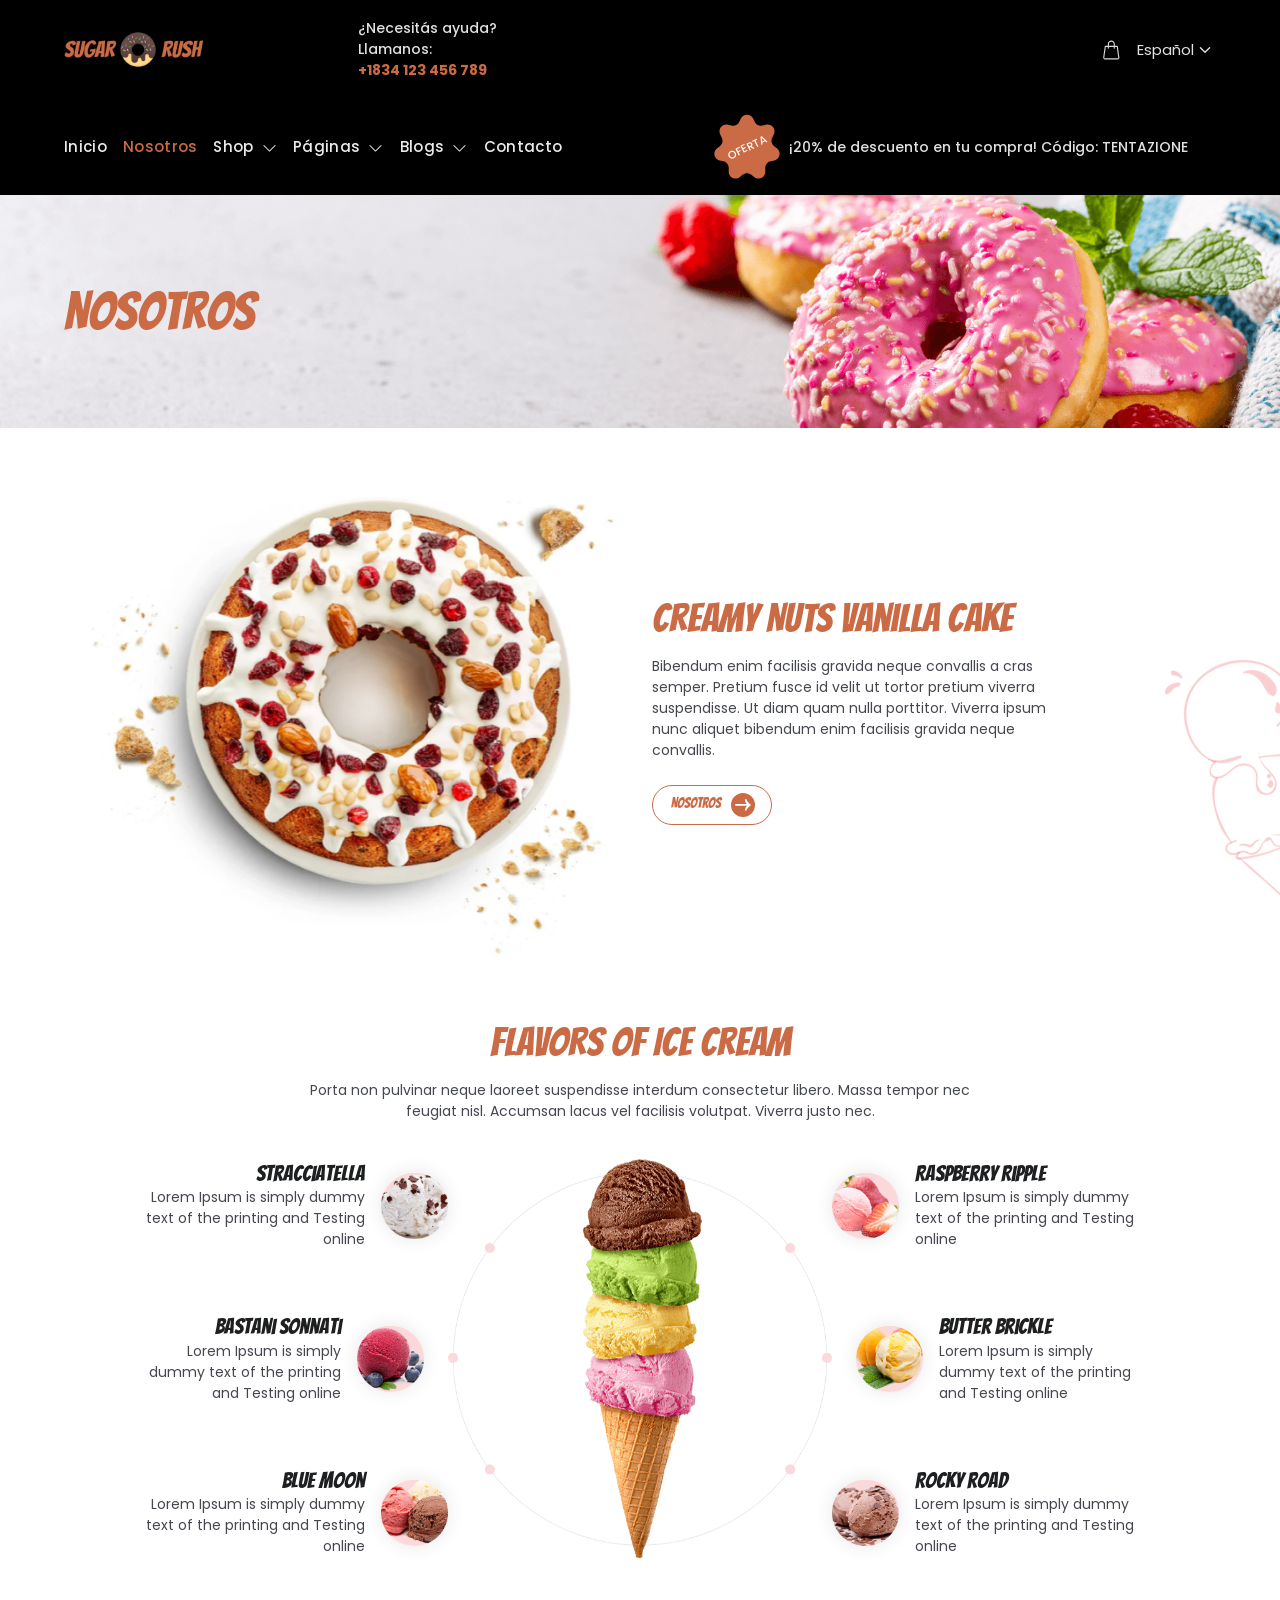
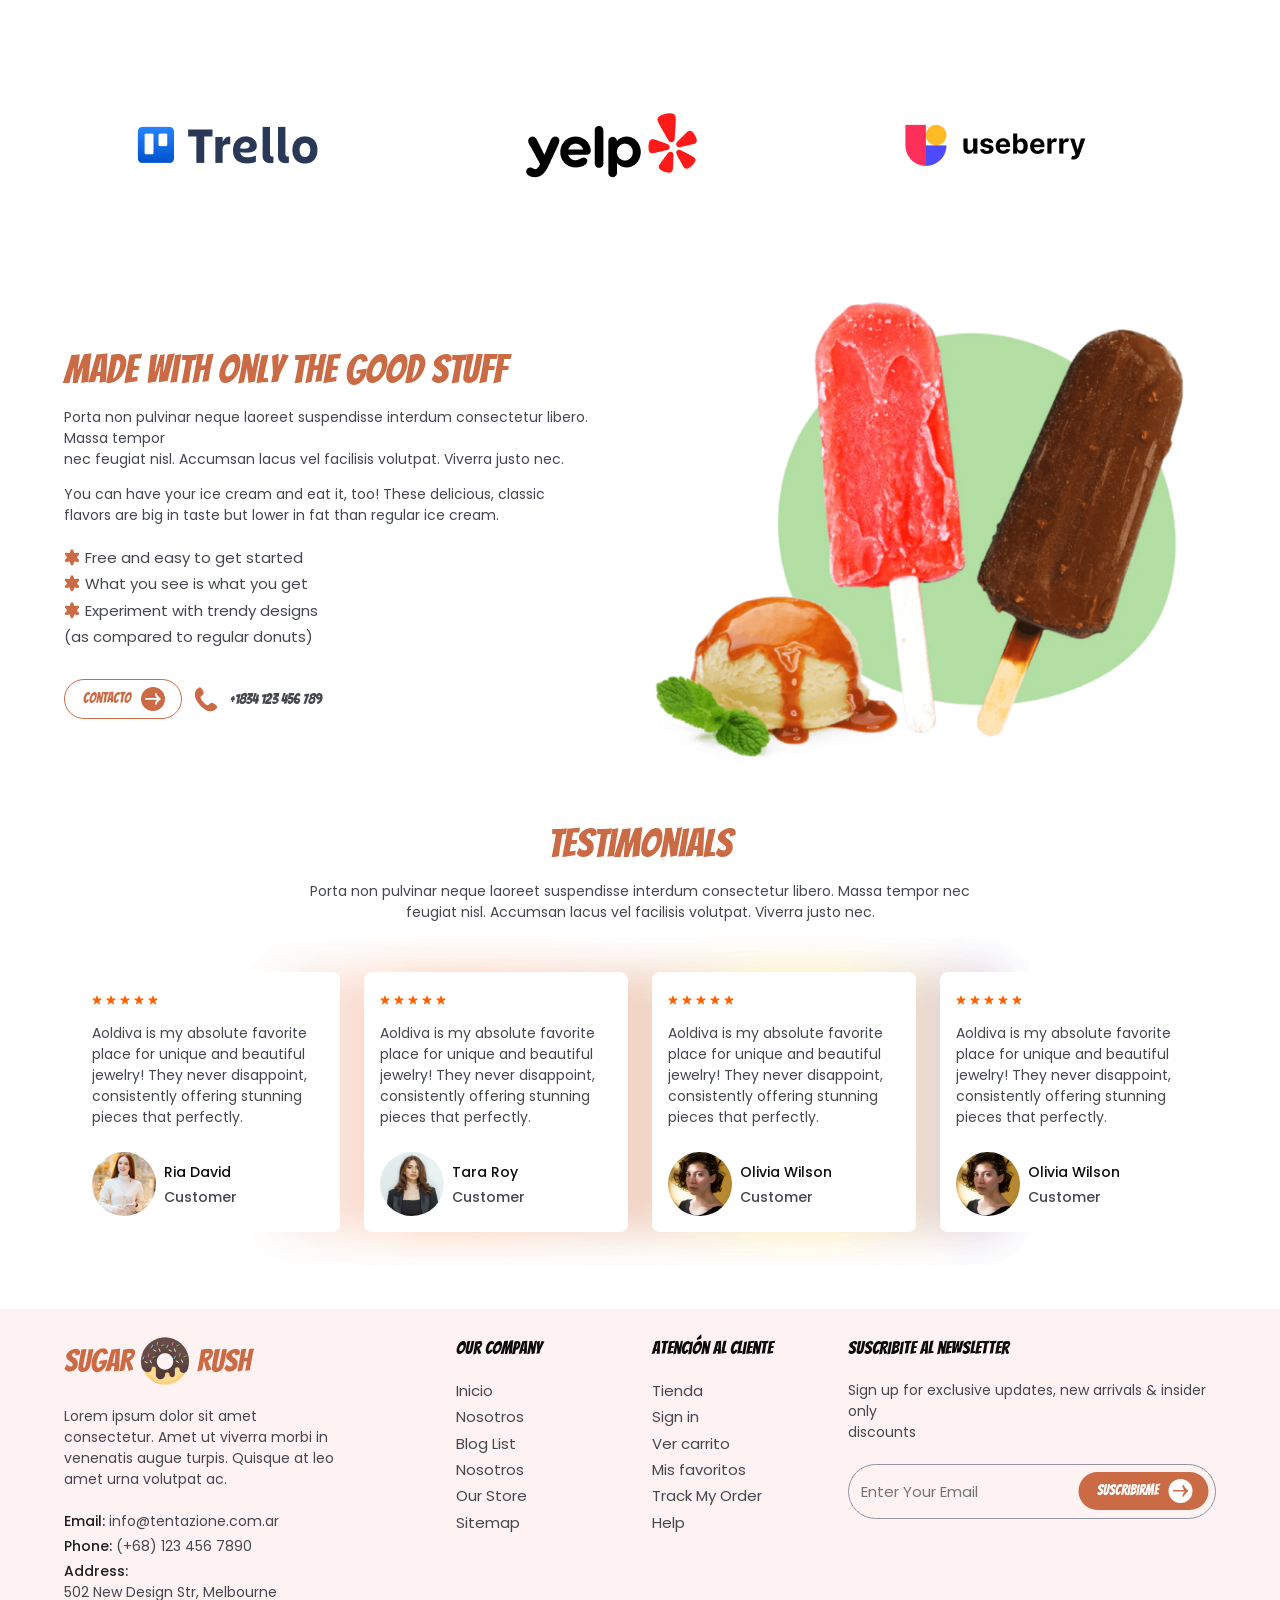
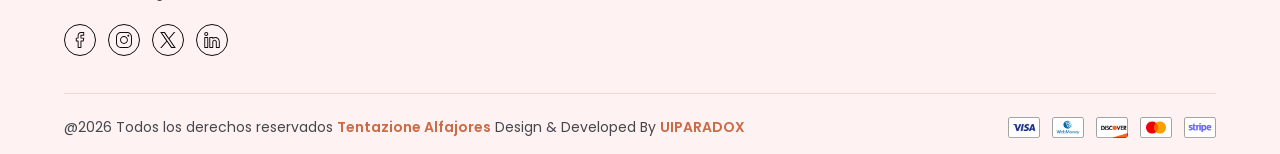
==== about.html @ 1d55a3b2 "Deploy inicial Tentazione Alfajores" ====
<!DOCTYPE html>
<html lang="es">

<head>
    <meta charset="UTF-8">
    <meta http-equiv="X-UA-Compatible" content="IE=edge">
    <meta name="viewport" content="width=device-width, initial-scale=1, shrink-to-fit=no">
    <meta name="description" content="Alfajores artesanales premium elaborados en Catamarca. Envíos a Córdoba, Mendoza, Buenos Aires y otras provincias de Argentina.">
    <meta name="keywords" content="Tentazione Alfajores, alfajores artesanales, alfajores premium, alfajores Catamarca, envíos de alfajores, alfajores Argentina">
    <meta property="og:title" content="Tentazione Alfajores | Alfajores artesanales premium en Catamarca">
    <meta property="og:description" content="Alfajores artesanales premium elaborados en Catamarca. Envíos a Córdoba, Mendoza, Buenos Aires y otras provincias de Argentina.">
    <meta property="og:image" content="https://tentazione.com.ar/assets/media/banner/hero-bg.png">

    <title>Tentazione Alfajores | Alfajores artesanales premium en Catamarca</title>

    <!-- Favicon -->
    <link rel="shortcut icon" type="image/x-icon" href="assets/media/favicon.png">

    <!-- All CSS files -->
    <link rel="stylesheet" href="assets/css/vendor/font-awesome.css">
    <link rel="stylesheet" href="assets/css/vendor/slick-theme.css">
    <link rel="stylesheet" href="assets/css/vendor/slick-slider.css">
    <link rel="stylesheet" href="assets/css/vendor/bootstrap.min.css">
    <link rel="stylesheet" href="assets/css/vendor/wow.min.css">
    <link rel="stylesheet" href="assets/css/app.css">

</head>

<body>
<!-- Main Wrapper Start -->
    <div id="scroll-container" class="main-wrapper">

        <!-- Header Menu Start -->
        <header>
            <div class="header-section">
                <div class="bg-sec">
                    <div class="container-fluid">
                        <div class="header-top row align-items-center row-gap-sm-2 row-gap-3">
                            <div class="col-xl-3 col-lg-4 col-md-6 col-sm-5 col-6 order-lg-1 order-1">
                                <a href="index.html" class="header-logo">
                                    <img src="assets/media/logo.png" alt="">
                                </a>
                            </div>
                            <div class="col-xl-2 d-xl-block d-none order-lg-2">
                                <div class="our-number">
                                    <p class="fw-500 medium-black">¿Necesitás ayuda? Llamanos:</p>
                                    <p class="fw-700 color-primary">+1834 123 456 789</p>
                                </div>
                            </div>
                            <div class="col-xl-7 col-lg-8 col-md-6 col-6 order-lg-3 order-2 ms-auto">
                                <div class="header-end">
                                    <div class="header-buttons">
                                        <a href="#" class="button-block cart-button">
                                            <svg xmlns="http://www.w3.org/2000/svg" width="19" height="18" viewBox="0 0 19 18" fill="none">
                                                <path d="M17.4869 16.1063C17.0473 13.0299 15.9747 5.52124 15.9747 5.52124C15.9376 5.26112 15.7148 5.06792 15.452 5.06792H13.1524V3.33377C12.9831 -1.11295 6.60873 -1.10957 6.44108 3.33377V5.06792H4.14146C3.8787 5.06792 3.65596 5.26112 3.61879 5.52124C3.61879 5.52124 2.54624 13.0299 2.10657 16.1063C2.03846 16.5828 2.18032 17.0645 2.49566 17.428C2.81101 17.7915 3.26782 18 3.74899 18H15.8445C16.3257 18 16.7825 17.7915 17.0978 17.428C17.4132 17.0646 17.555 16.5828 17.4869 16.1063ZM7.49708 3.33377C7.61306 0.286388 11.9815 0.288675 12.0964 3.33377V5.06792H7.49708V3.33377ZM16.3002 16.736C16.1855 16.8682 16.0194 16.944 15.8445 16.944H3.74899C3.57405 16.944 3.40798 16.8682 3.29331 16.736C3.1787 16.6039 3.12717 16.4289 3.15191 16.2557C3.52664 13.6339 4.361 7.79284 4.5994 6.12389H6.44111V7.29249C6.46709 7.99228 7.47135 7.99175 7.49708 7.29249V6.12389H12.0964V7.29249C12.1224 7.99228 13.1267 7.99175 13.1524 7.29249V6.12389H14.9941C15.2325 7.79284 16.0669 13.6339 16.4416 16.2557C16.4663 16.4289 16.4148 16.6039 16.3002 16.736Z" fill="#1E1F20"/>
                                            </svg>
                                        </a>
                                        
                                    </div>
                                    <div class="drop-container d-sm-block d-none">
                                        <div class="wrapper-dropdown medium-black" id="dropdown04">
                                            <span class="selected-display medium-black" id="destination04">Español</span>
                                            <svg id="drp-arrow04" width="24" height="24" viewBox="0 0 24 24" fill="none"
                                                xmlns="http://www.w3.org/2000/svg"
                                                class="arrow transition-all ml-auto rotate-180">
                                                <path d="M7 14.5l5-5 5 5" stroke="currentColor" stroke-width="1.5"
                                                    stroke-linecap="round" stroke-linejoin="round"></path>
                                            </svg>
                                            <ul class="topbar-dropdown bg-lightest-gray">
                                                <li class="item black">Español</li>
                                                <li class="item black">Español</li>
                                                <li class="item black">Italiano</li>
                                                <li class="item black">Árabe</li>
                                            </ul>
                                        </div>
                                    </div>
                                    <a href="#" class="main-menu__toggler mobile-nav__toggler">
                                        <img src="assets/media/icons/menu-2.png" alt="">
                                    </a>
                                </div>
                            </div>
                        </div>
                    </div>
                </div>
                <div class="header-center">
                    <div class="container-fluid">
                        <div class="row align-items-center justify-content-between">
                            <div class="col-lg-6 d-lg-flex d-none">
                                <nav class="navigation d-flex align-items-center">
                                    <div class="menu-button-right">
                                        <div class="main-menu__nav">
                                            <ul class="main-menu__list">
                                                <li>
                                                    <a href="index.html">Inicio</a>
                                                </li>
                                                <li>
                                                    <a href="about.html" class="active">Nosotros</a>
                                                </li>
                                                <li class="dropdown">
                                                    <a href="javascript:void(0);">Shop <i
                                                            class="fa-light fa-chevron-down d-lg-block d-none"></i></a>
                                                    <ul class="sub-menu">
                                                        <li><a href="shop-grid.html">Tienda</a></li>
                                                        <li><a href="shop-grid-sidebar.html">Tienda con filtros</a></li>
                                                        <li><a href="product-detail.html">Detalle de producto</a></li>
                                                        <li><a href="wishlist.html">Favoritos</a></li>
                                                        <li><a href="cart.html">Carrito</a></li>
                                                        <li><a href="checkout.html">Finalizar compra</a></li>
                                                    </ul>
                                                </li>
                                                  <li class="dropdown">
                                                    <a href="javascript:void(0);">Páginas<i
                                                            class="fa-light fa-chevron-down d-lg-block d-none"></i></a>
                                                    <ul>
                                                        <li><a href="about.html">Nosotros</a></li>
                                                        <li><a href="pricing.html">Pricing</a></li>
                                                        <li><a href="coming-soon.html">Coming soon</a></li>
                                                    </ul>
                                                </li>
                                                <li class="dropdown">
                                                    <a href="javascript:void(0);">Blogs <i
                                                            class="fa-light fa-chevron-down d-lg-block d-none"></i></a>
                                                    <ul>
                                                        <li><a href="blog-grid.html">Blog Grid</a></li>
                                                        <li><a href="blog-grid-sidebar.html">Blog Grid Sidebar</a></li>
                                                        <li><a href="blog-detail.html">Blog Detail</a></li>
                                                    </ul>
                                                </li>
                                                <li>
                                                    <a href="contact.html">Contacto</a>
                                                </li>
                                            </ul>
                                        </div>
                                    </div>
                                </nav>
                            </div>
                            <div class="col-lg-6 col-md-8 col-sm-7 col-11">
                                <div class="header-hotline tentazione-offer-marquee">
                                    <div class="tentazione-offer-marquee__viewport">
                                        <div class="tentazione-offer-marquee__track">
                                            <div class="tentazione-offer-marquee__segment">
                                                <div class="hotline-icon">
                                                    <svg xmlns="http://www.w3.org/2000/svg" width="38" height="37" viewBox="0 0 38 37" fill="none">
                                                        <path d="M15.5065 2.65622C16.8729 -0.338356 21.1271 -0.338351 22.4935 2.65622L23.297 4.41703C24.0655 6.10131 25.9263 6.99745 27.7223 6.54818L29.5999 6.07849C32.7931 5.27971 35.4455 8.60576 33.9562 11.5412L33.0805 13.2672C32.2429 14.9181 32.7025 16.9318 34.1735 18.0558L35.7114 19.2309C38.3268 21.2294 37.3802 25.3769 34.1566 26.0427L32.2612 26.4342C30.4481 26.8087 29.1604 28.4235 29.1987 30.2744L29.2388 32.2095C29.307 35.5003 25.4742 37.3462 22.9438 35.241L21.4559 34.0032C20.0327 32.8191 17.9673 32.8191 16.5441 34.0032L15.0562 35.241C12.5258 37.3462 8.69296 35.5003 8.76117 32.2095L8.80127 30.2744C8.83963 28.4235 7.55188 26.8087 5.73882 26.4342L3.84337 26.0427C0.619817 25.3769 -0.326822 21.2294 2.28862 19.2309L3.8265 18.0558C5.29753 16.9318 5.75712 14.9181 4.91947 13.2672L4.04376 11.5411C2.55445 8.60576 5.20689 5.27971 8.40008 6.07849L10.2777 6.54818C12.0737 6.99745 13.9345 6.10131 14.7031 4.41703L15.5065 2.65622Z" fill="#CA6B45"/>
                                                    </svg>
                                                    <p>OFERTA</p>
                                                </div>
                                                <p class="fw-500 medium-black tentazione-offer-marquee__text">¡20% de descuento en tu compra! Código: TENTAZIONE</p>
                                            </div>
                                            <div class="tentazione-offer-marquee__segment" aria-hidden="true">
                                                <div class="hotline-icon">
                                                    <svg xmlns="http://www.w3.org/2000/svg" width="38" height="37" viewBox="0 0 38 37" fill="none">
                                                        <path d="M15.5065 2.65622C16.8729 -0.338356 21.1271 -0.338351 22.4935 2.65622L23.297 4.41703C24.0655 6.10131 25.9263 6.99745 27.7223 6.54818L29.5999 6.07849C32.7931 5.27971 35.4455 8.60576 33.9562 11.5412L33.0805 13.2672C32.2429 14.9181 32.7025 16.9318 34.1735 18.0558L35.7114 19.2309C38.3268 21.2294 37.3802 25.3769 34.1566 26.0427L32.2612 26.4342C30.4481 26.8087 29.1604 28.4235 29.1987 30.2744L29.2388 32.2095C29.307 35.5003 25.4742 37.3462 22.9438 35.241L21.4559 34.0032C20.0327 32.8191 17.9673 32.8191 16.5441 34.0032L15.0562 35.241C12.5258 37.3462 8.69296 35.5003 8.76117 32.2095L8.80127 30.2744C8.83963 28.4235 7.55188 26.8087 5.73882 26.4342L3.84337 26.0427C0.619817 25.3769 -0.326822 21.2294 2.28862 19.2309L3.8265 18.0558C5.29753 16.9318 5.75712 14.9181 4.91947 13.2672L4.04376 11.5411C2.55445 8.60576 5.20689 5.27971 8.40008 6.07849L10.2777 6.54818C12.0737 6.99745 13.9345 6.10131 14.7031 4.41703L15.5065 2.65622Z" fill="#CA6B45"/>
                                                    </svg>
                                                    <p>OFERTA</p>
                                                </div>
                                                <p class="fw-500 medium-black tentazione-offer-marquee__text">¡20% de descuento en tu compra! Código: TENTAZIONE</p>
                                            </div>
                                        </div>
                                    </div>
                                </div>
                            </div>
                        </div>
                    </div>
                </div>
            </div>
        </header>
        <!-- Header Menu End -->

        <!-- Main Sections -->
        <main class="main-wrapper">

            <!-- TITLE BANNER START -->
            <section class="title-banner">
                <div class="container-fluid">
                    <h1>Nosotros</h1>
                </div>
            </section>
            <!-- TITLE BANNER END -->

            <!-- ABOUT SECTION START -->
            <section class="about-sec py-40">
                <div class="container-fluid">
                    <div class="row align-items-center">
                        <div class="col-lg-6 wow fadeInLeft animated" data-wow-delay="400ms">
                            <div class="about-image-container text-center">
                                <img src="assets/media/about/about-image.png" alt="" >
                            </div>
                        </div>
                        <div class="col-lg-6 wow fadeInUp animated" data-wow-delay="500ms">
                            <div class="row">
                                <div class="col-xl-9 col-lg-10">
                                    <div class="about-content">
                                        <h2 class="color-primary mb-16">Creamy Nuts Vanilla Cake</h2>
                                        <p class="mb-32">Bibendum enim facilisis gravida neque convallis a cras semper. Pretium fusce id velit ut tortor pretium viverra
                                            suspendisse. Ut diam quam nulla porttitor. Viverra ipsum nunc aliquet bibendum enim facilisis gravida neque
                                            convallis.</p>
                                        <a href="" class="cus-btn-2">
                                            <div class="arr-2">
                                                <svg xmlns="http://www.w3.org/2000/svg" width="20" height="15" viewBox="0 0 20 15" fill="none">
                                                    <path d="M13.3555 14.3477C13.3555 11.3477 16.1555 7.34766 19.3555 7.34766M19.3555 7.34766C17.5221 7.34766 13.3555 6.34766 13.3555 0.347656M19.3555 7.34766H0.355469" stroke="white" stroke-width="2"/>
                                                </svg>
                                            </div>
                                            <span class="text">Nosotros</span>
                                            <span class="circle"></span>
                                            <div class="arr-1">
                                                <svg xmlns="http://www.w3.org/2000/svg"  width="20" height="15" viewBox="0 0 20 15" fill="none">
                                                    <path d="M13.3555 14.3477C13.3555 11.3477 16.1555 7.34766 19.3555 7.34766M19.3555 7.34766C17.5221 7.34766 13.3555 6.34766 13.3555 0.347656M19.3555 7.34766H0.355469" stroke="white" stroke-width="2"/>
                                                </svg>
                                            </div>
                                        </a>
                                    </div>
                                </div>
                            </div>
                        </div>
                    </div>
                </div>
            </section>
            <!-- ABOUT SECTION END -->

            <!-- PRODUCT FEATURES START -->
            <section class="product-features-sec pt-40 pb-80">
                <div class="container-fluid">
                    <div class="heading mb-48 text-center wow fadeInUp animated" data-wow-delay="300ms">
                        <h2 class="color-primary mb-16">Flavors of Ice Cream</h2>
                        <p>Porta non pulvinar neque laoreet suspendisse interdum consectetur libero. Massa tempor nec <br
                            class="d-lg-block d-none"> feugiat nisl. Accumsan lacus vel facilisis volutpat. Viverra justo nec.</p>
                    </div>
                    <div class="row row-gap-4 align-items-center gx-0">
                        <div class="col-lg-4">
                            <div class="row row-gap-4 justify-content-end gx-0">
                                <div class="col-xl-10">
                                    <div class="product-feature-item mb-96 wow fadeInLeft animated" data-wow-delay="400ms">
                                        <div class="content text-sm-end text-start">
                                            <h5 class="title medium-black h5">Stracciatella</h5>
                                            <p class="description">Lorem Ipsum is simply dummy text of the printing and Testing online</p>
                                        </div>
                                        <div class="icon">
                                            <img src="assets/media/images/ing-1.png" alt="">
                                        </div>
                                    </div>
                                    <div class="product-feature-item item-left mb-96 wow fadeInLeft animated" data-wow-delay="500ms">
                                        <div class="content text-sm-end text-start">
                                            <h5 class="title medium-black h5">Bastani Sonnati</h5>
                                            <p class="description">Lorem Ipsum is simply dummy text of the printing and Testing online</p>
                                        </div>
                                        <div class="icon">
                                            <img src="assets/media/images/ing-2.png" alt="">
                                        </div>
                                    </div>
                                    <div class="product-feature-item wow fadeInLeft animated" data-wow-delay="600ms">
                                        <div class="content text-sm-end text-start">
                                            <h5 class="title medium-black h5">Blue moon</h5>
                                            <p class="description">Lorem Ipsum is simply dummy text of the printing and Testing online</p>
                                        </div>
                                        <div class="icon">
                                            <img src="assets/media/images/ing-3.png" alt="">
                                        </div>
                                    </div>
                                </div>
                            </div>
                        </div>
                        <div class="col-lg-4 wow zoomIn animated" data-wow-delay="400ms">
                            <div class="features-product-image">
                                <img src="assets/media/images/ice-cream-image.png" alt="">
                            </div>
                        </div>
                        <div class="col-lg-4">
                            <div class="row row-gap-4 gx-0">
                                <div class="col-xl-10">
                                    <div class="product-feature-item mb-96 wow fadeInRight animated" data-wow-delay="400ms">
                                        <div class="icon">
                                            <img src="assets/media/images/ing-4.png" alt="">
                                        </div>
                                        <div class="content">
                                            <h5 class="title medium-black h5">Raspberry Ripple</h5>
                                            <p class="description">Lorem Ipsum is simply dummy text of the printing and Testing online</p>
                                        </div>
                                    </div>
                                    <div class="product-feature-item item-right mb-96 wow fadeInRight animated" data-wow-delay="500ms">
                                        <div class="icon">
                                            <img src="assets/media/images/ing-5.png" alt="">
                                        </div>
                                        <div class="content">
                                            <h5 class="title medium-black h5">Butter Brickle</h5>
                                            <p class="description">Lorem Ipsum is simply dummy text of the printing and Testing online</p>
                                        </div>
                                    </div>
                                    <div class="product-feature-item wow fadeInRight animated" data-wow-delay="600ms">
                                        <div class="icon">
                                            <img src="assets/media/images/ing-6.png" alt="">
                                        </div>
                                        <div class="content">
                                            <h5 class="title medium-black h5">Rocky road</h5>
                                            <p class="description">Lorem Ipsum is simply dummy text of the printing and Testing online</p>
                                        </div>
                                    </div>
                                </div>
                            </div>
                        </div>
                    </div>
                </div>
            </section>
            <!-- PRODUCT FEATURES END -->
            
            <!-- BRAND SLIDER START -->
            <div class="brand-slider-wrapper py-40 wow fadeInUp animated" data-wow-delay="400ms">
                <div class="container-fluid">
                    <div class="brand-slider">
                        <div class="brand-image">
                            <img src="assets/media/brands/brand-1.png" alt="">
                        </div>
                        <div class="brand-image">
                            <img src="assets/media/brands/brand-2.png" alt="">
                        </div>
                        <div class="brand-image">
                            <img src="assets/media/brands/brand-3.png" alt="">
                        </div>
                        <div class="brand-image">
                            <img src="assets/media/brands/brand-4.png" alt="">
                        </div>
                        <div class="brand-image">
                            <img src="assets/media/brands/brand-5.png" alt="">
                        </div>
                        <div class="brand-image">
                            <img src="assets/media/brands/brand-1.png" alt="">
                        </div>
                        <div class="brand-image">
                            <img src="assets/media/brands/brand-2.png" alt="">
                        </div>
                        <div class="brand-image">
                            <img src="assets/media/brands/brand-3.png" alt="">
                        </div>
                        <div class="brand-image">
                            <img src="assets/media/brands/brand-4.png" alt="">
                        </div>
                        <div class="brand-image">
                            <img src="assets/media/brands/brand-5.png" alt="">
                        </div>
                    </div>
                </div>
            </div>
            <!-- BRAND SLIDER END -->

            <!-- CONTACT BANNER START -->
            <section class="contact-banner py-40">
                <div class="container-fluid">
                    <div class="row align-items-center row-gap-4">
                        <div class="col-lg-6 col-md-6 wow fadeInUp animated" data-wow-delay="400ms">
                            <div class="contact-content-block">
                                <div class="heading mb-24">
                                    <h2 class="color-primary mb-16">Made With Only The Good Stuff</h2>
                                    <p class="mb-16">Porta non pulvinar neque laoreet suspendisse interdum consectetur libero. Massa tempor <br class="d-lg-block d-none"> nec feugiat nisl. Accumsan
                                        lacus vel facilisis volutpat. Viverra justo nec.</p>
                                    <p>You can have your ice cream and eat it, too! These delicious, classic <br class="d-lg-block d-none"> flavors are big in taste but lower in fat than
                                        regular ice cream.</p>
                                </div>
                                <ul class="list-unstyled mb-48">
                                    <li class="mb-8">
                                        <svg xmlns="http://www.w3.org/2000/svg" width="16" height="17" viewBox="0 0 16 17" fill="none">
                                            <path d="M6.55759 1.40189C6.97173 -0.049253 9.02827 -0.049253 9.44241 1.40189L9.89327 2.98172C10.1154 3.76016 10.9152 4.22189 11.7004 4.02507L13.294 3.62561C14.7578 3.25869 15.7861 5.03971 14.7364 6.12394L13.5937 7.30431C13.0306 7.88592 13.0306 8.80939 13.5937 9.391L14.7364 10.5714C15.7861 11.6556 14.7578 13.4366 13.294 13.0697L11.7004 12.6702C10.9152 12.4734 10.1154 12.9352 9.89327 13.7136L9.44241 15.2934C9.02827 16.7446 6.97173 16.7446 6.55759 15.2934L6.10673 13.7136C5.88457 12.9352 5.08483 12.4734 4.2996 12.6702L2.70599 13.0697C1.2422 13.4366 0.213927 11.6556 1.26358 10.5714L2.40633 9.391C2.96939 8.80939 2.9694 7.88592 2.40633 7.30431L1.26358 6.12394C0.213926 5.03971 1.2422 3.25869 2.70599 3.62561L4.2996 4.02507C5.08483 4.22189 5.88457 3.76016 6.10673 2.98172L6.55759 1.40189Z" fill="#CA6B45"/>
                                        </svg>
                                        Free and easy to get started
                                    </li>
                                    <li class="mb-8">
                                        <svg xmlns="http://www.w3.org/2000/svg" width="16" height="17" viewBox="0 0 16 17" fill="none">
                                            <path d="M6.55759 1.40189C6.97173 -0.049253 9.02827 -0.049253 9.44241 1.40189L9.89327 2.98172C10.1154 3.76016 10.9152 4.22189 11.7004 4.02507L13.294 3.62561C14.7578 3.25869 15.7861 5.03971 14.7364 6.12394L13.5937 7.30431C13.0306 7.88592 13.0306 8.80939 13.5937 9.391L14.7364 10.5714C15.7861 11.6556 14.7578 13.4366 13.294 13.0697L11.7004 12.6702C10.9152 12.4734 10.1154 12.9352 9.89327 13.7136L9.44241 15.2934C9.02827 16.7446 6.97173 16.7446 6.55759 15.2934L6.10673 13.7136C5.88457 12.9352 5.08483 12.4734 4.2996 12.6702L2.70599 13.0697C1.2422 13.4366 0.213927 11.6556 1.26358 10.5714L2.40633 9.391C2.96939 8.80939 2.9694 7.88592 2.40633 7.30431L1.26358 6.12394C0.213926 5.03971 1.2422 3.25869 2.70599 3.62561L4.2996 4.02507C5.08483 4.22189 5.88457 3.76016 6.10673 2.98172L6.55759 1.40189Z" fill="#CA6B45"/>
                                        </svg>
                                        What you see is what you get
                                    </li>
                                    <li class="mb-8">
                                        <svg xmlns="http://www.w3.org/2000/svg" width="16" height="17" viewBox="0 0 16 17" fill="none">
                                            <path d="M6.55759 1.40189C6.97173 -0.049253 9.02827 -0.049253 9.44241 1.40189L9.89327 2.98172C10.1154 3.76016 10.9152 4.22189 11.7004 4.02507L13.294 3.62561C14.7578 3.25869 15.7861 5.03971 14.7364 6.12394L13.5937 7.30431C13.0306 7.88592 13.0306 8.80939 13.5937 9.391L14.7364 10.5714C15.7861 11.6556 14.7578 13.4366 13.294 13.0697L11.7004 12.6702C10.9152 12.4734 10.1154 12.9352 9.89327 13.7136L9.44241 15.2934C9.02827 16.7446 6.97173 16.7446 6.55759 15.2934L6.10673 13.7136C5.88457 12.9352 5.08483 12.4734 4.2996 12.6702L2.70599 13.0697C1.2422 13.4366 0.213927 11.6556 1.26358 10.5714L2.40633 9.391C2.96939 8.80939 2.9694 7.88592 2.40633 7.30431L1.26358 6.12394C0.213926 5.03971 1.2422 3.25869 2.70599 3.62561L4.2996 4.02507C5.08483 4.22189 5.88457 3.76016 6.10673 2.98172L6.55759 1.40189Z" fill="#CA6B45"/>
                                        </svg>
                                        Experiment with trendy designs
                                    </li>
                                    <li>
                                        (as compared to regular donuts)
                                    </li>
                                </ul>
                                <div class="d-flex align-items-center gap-16">
                                    <a href="contact.html" class="cus-btn-2">
                                        <div class="arr-2">
                                            <svg xmlns="http://www.w3.org/2000/svg" width="20" height="15" viewBox="0 0 20 15" fill="none">
                                                <path d="M13.3555 14.3477C13.3555 11.3477 16.1555 7.34766 19.3555 7.34766M19.3555 7.34766C17.5221 7.34766 13.3555 6.34766 13.3555 0.347656M19.3555 7.34766H0.355469" stroke="white" stroke-width="2"/>
                                            </svg>
                                        </div>
                                        <span class="text">Contacto</span>
                                        <span class="circle"></span>
                                        <div class="arr-1">
                                            <svg xmlns="http://www.w3.org/2000/svg"  width="20" height="15" viewBox="0 0 20 15" fill="none">
                                                <path d="M13.3555 14.3477C13.3555 11.3477 16.1555 7.34766 19.3555 7.34766M19.3555 7.34766C17.5221 7.34766 13.3555 6.34766 13.3555 0.347656M19.3555 7.34766H0.355469" stroke="white" stroke-width="2"/>
                                            </svg>
                                        </div>
                                    </a>
                                    <div class="d-flex align-items-center gap-16">
                                        <svg xmlns="http://www.w3.org/2000/svg" width="24" height="25" viewBox="0 0 24 25" fill="none">
                                            <path d="M20.6789 17.0518C19.2291 15.8118 17.7577 15.0606 16.3257 16.2988L15.4706 17.0471C14.8449 17.5903 13.6817 20.1285 9.1842 14.9548C4.68766 9.78764 7.36348 8.98311 7.99006 8.44457L8.84984 7.6953C10.2744 6.45433 9.73679 4.89211 8.70936 3.28399L8.08934 2.30994C7.05722 0.705568 5.93332 -0.34809 4.50502 0.891012L3.73328 1.56535C3.10202 2.02522 1.33749 3.52001 0.909472 6.35973C0.39435 9.76703 2.01933 13.6688 5.74225 17.95C9.4605 22.233 13.101 24.3843 16.5495 24.3469C19.4155 24.316 21.1463 22.7781 21.6876 22.2189L22.4622 21.5437C23.8867 20.3055 23.0016 19.0448 21.5509 17.802L20.6789 17.0518Z" fill="#CA6B45"/>
                                        </svg>
                                        <p class="font-sec">+1834 123 456 789</p>
                                    </div>
                                </div>
                            </div>
                        </div>
                        <div class="col-lg-6 col-md-6 wow fadeInUp animated" data-wow-delay="500ms">
                            <div class="contact-image">
                                <img src="assets/media/images/contact-image.png" alt="">
                            </div>
                        </div>
                    </div>
                </div>
            </section>
            <!-- CONTACT BANNER END -->

            <!-- TESTIMONIALS SECTION START -->
            <section class="testimonials-sec py-40 wow fadeInUp animated" data-wow-delay="400ms">
                <div class="container-fluid">
                    <div class="heading text-center">
                        <h2 class="color-primary mb-16">testimonials</h2>
                        <p>Porta non pulvinar neque laoreet suspendisse interdum consectetur libero. Massa tempor nec <br
                            class="d-lg-block d-none"> feugiat nisl. Accumsan lacus vel facilisis volutpat. Viverra justo nec.</p>
                    </div>
                    <div class="slider-wrapper">
                        <div class="testimonail-slider">
                            <div class="testimonail-block">
                                <div class="rating-star mb-16">
                                    <svg xmlns="http://www.w3.org/2000/svg" width="14" height="13" viewBox="0 0 14 13" fill="none">
                                        <path d="M6.52447 0.463524C6.67415 0.00286841 7.32585 0.00286996 7.47553 0.463525L8.68386 4.18237C8.75079 4.38838 8.94277 4.52786 9.15938 4.52786H13.0696C13.554 4.52786 13.7554 5.14767 13.3635 5.43237L10.2001 7.73075C10.0248 7.85807 9.95149 8.08375 10.0184 8.28976L11.2268 12.0086C11.3764 12.4693 10.8492 12.8523 10.4573 12.5676L7.29389 10.2693C7.11865 10.1419 6.88135 10.1419 6.70611 10.2693L3.54267 12.5676C3.15081 12.8523 2.62357 12.4693 2.77325 12.0086L3.98157 8.28976C4.04851 8.08375 3.97518 7.85807 3.79994 7.73075L0.636495 5.43237C0.244639 5.14767 0.446028 4.52786 0.93039 4.52786H4.84062C5.05723 4.52786 5.24921 4.38838 5.31614 4.18237L6.52447 0.463524Z" fill="#FC6102"/>
                                    </svg>
                                    <svg xmlns="http://www.w3.org/2000/svg" width="14" height="13" viewBox="0 0 14 13" fill="none">
                                        <path d="M6.52447 0.463524C6.67415 0.00286841 7.32585 0.00286996 7.47553 0.463525L8.68386 4.18237C8.75079 4.38838 8.94277 4.52786 9.15938 4.52786H13.0696C13.554 4.52786 13.7554 5.14767 13.3635 5.43237L10.2001 7.73075C10.0248 7.85807 9.95149 8.08375 10.0184 8.28976L11.2268 12.0086C11.3764 12.4693 10.8492 12.8523 10.4573 12.5676L7.29389 10.2693C7.11865 10.1419 6.88135 10.1419 6.70611 10.2693L3.54267 12.5676C3.15081 12.8523 2.62357 12.4693 2.77325 12.0086L3.98157 8.28976C4.04851 8.08375 3.97518 7.85807 3.79994 7.73075L0.636495 5.43237C0.244639 5.14767 0.446028 4.52786 0.93039 4.52786H4.84062C5.05723 4.52786 5.24921 4.38838 5.31614 4.18237L6.52447 0.463524Z" fill="#FC6102"/>
                                    </svg>
                                    <svg xmlns="http://www.w3.org/2000/svg" width="14" height="13" viewBox="0 0 14 13" fill="none">
                                        <path d="M6.52447 0.463524C6.67415 0.00286841 7.32585 0.00286996 7.47553 0.463525L8.68386 4.18237C8.75079 4.38838 8.94277 4.52786 9.15938 4.52786H13.0696C13.554 4.52786 13.7554 5.14767 13.3635 5.43237L10.2001 7.73075C10.0248 7.85807 9.95149 8.08375 10.0184 8.28976L11.2268 12.0086C11.3764 12.4693 10.8492 12.8523 10.4573 12.5676L7.29389 10.2693C7.11865 10.1419 6.88135 10.1419 6.70611 10.2693L3.54267 12.5676C3.15081 12.8523 2.62357 12.4693 2.77325 12.0086L3.98157 8.28976C4.04851 8.08375 3.97518 7.85807 3.79994 7.73075L0.636495 5.43237C0.244639 5.14767 0.446028 4.52786 0.93039 4.52786H4.84062C5.05723 4.52786 5.24921 4.38838 5.31614 4.18237L6.52447 0.463524Z" fill="#FC6102"/>
                                    </svg>
                                    <svg xmlns="http://www.w3.org/2000/svg" width="14" height="13" viewBox="0 0 14 13" fill="none">
                                        <path d="M6.52447 0.463524C6.67415 0.00286841 7.32585 0.00286996 7.47553 0.463525L8.68386 4.18237C8.75079 4.38838 8.94277 4.52786 9.15938 4.52786H13.0696C13.554 4.52786 13.7554 5.14767 13.3635 5.43237L10.2001 7.73075C10.0248 7.85807 9.95149 8.08375 10.0184 8.28976L11.2268 12.0086C11.3764 12.4693 10.8492 12.8523 10.4573 12.5676L7.29389 10.2693C7.11865 10.1419 6.88135 10.1419 6.70611 10.2693L3.54267 12.5676C3.15081 12.8523 2.62357 12.4693 2.77325 12.0086L3.98157 8.28976C4.04851 8.08375 3.97518 7.85807 3.79994 7.73075L0.636495 5.43237C0.244639 5.14767 0.446028 4.52786 0.93039 4.52786H4.84062C5.05723 4.52786 5.24921 4.38838 5.31614 4.18237L6.52447 0.463524Z" fill="#FC6102"/>
                                    </svg>
                                    <svg xmlns="http://www.w3.org/2000/svg" width="14" height="13" viewBox="0 0 14 13" fill="none">
                                        <path d="M6.52447 0.463524C6.67415 0.00286841 7.32585 0.00286996 7.47553 0.463525L8.68386 4.18237C8.75079 4.38838 8.94277 4.52786 9.15938 4.52786H13.0696C13.554 4.52786 13.7554 5.14767 13.3635 5.43237L10.2001 7.73075C10.0248 7.85807 9.95149 8.08375 10.0184 8.28976L11.2268 12.0086C11.3764 12.4693 10.8492 12.8523 10.4573 12.5676L7.29389 10.2693C7.11865 10.1419 6.88135 10.1419 6.70611 10.2693L3.54267 12.5676C3.15081 12.8523 2.62357 12.4693 2.77325 12.0086L3.98157 8.28976C4.04851 8.08375 3.97518 7.85807 3.79994 7.73075L0.636495 5.43237C0.244639 5.14767 0.446028 4.52786 0.93039 4.52786H4.84062C5.05723 4.52786 5.24921 4.38838 5.31614 4.18237L6.52447 0.463524Z" fill="#FC6102"/>
                                    </svg>
                                </div>
                                <p class="mb-32">Aoldiva is my absolute favorite place for unique and beautiful jewelry! They never disappoint, consistently offering
                                    stunning pieces that perfectly.</p>
                                <div class="user-info">
                                    <div class="user-img">
                                        <img src="assets/media/users/user-1.png" alt="">
                                    </div>
                                    <div>
                                        <p class="black fw-500 mb-8">Olivia Wilson</p>
                                        <p class="subtitle">Customer</p>
                                    </div>
                                </div>
                            </div>
                            <div class="testimonail-block">
                                <div class="rating-star mb-16">
                                    <svg xmlns="http://www.w3.org/2000/svg" width="14" height="13" viewBox="0 0 14 13" fill="none">
                                        <path d="M6.52447 0.463524C6.67415 0.00286841 7.32585 0.00286996 7.47553 0.463525L8.68386 4.18237C8.75079 4.38838 8.94277 4.52786 9.15938 4.52786H13.0696C13.554 4.52786 13.7554 5.14767 13.3635 5.43237L10.2001 7.73075C10.0248 7.85807 9.95149 8.08375 10.0184 8.28976L11.2268 12.0086C11.3764 12.4693 10.8492 12.8523 10.4573 12.5676L7.29389 10.2693C7.11865 10.1419 6.88135 10.1419 6.70611 10.2693L3.54267 12.5676C3.15081 12.8523 2.62357 12.4693 2.77325 12.0086L3.98157 8.28976C4.04851 8.08375 3.97518 7.85807 3.79994 7.73075L0.636495 5.43237C0.244639 5.14767 0.446028 4.52786 0.93039 4.52786H4.84062C5.05723 4.52786 5.24921 4.38838 5.31614 4.18237L6.52447 0.463524Z" fill="#FC6102"/>
                                    </svg>
                                    <svg xmlns="http://www.w3.org/2000/svg" width="14" height="13" viewBox="0 0 14 13" fill="none">
                                        <path d="M6.52447 0.463524C6.67415 0.00286841 7.32585 0.00286996 7.47553 0.463525L8.68386 4.18237C8.75079 4.38838 8.94277 4.52786 9.15938 4.52786H13.0696C13.554 4.52786 13.7554 5.14767 13.3635 5.43237L10.2001 7.73075C10.0248 7.85807 9.95149 8.08375 10.0184 8.28976L11.2268 12.0086C11.3764 12.4693 10.8492 12.8523 10.4573 12.5676L7.29389 10.2693C7.11865 10.1419 6.88135 10.1419 6.70611 10.2693L3.54267 12.5676C3.15081 12.8523 2.62357 12.4693 2.77325 12.0086L3.98157 8.28976C4.04851 8.08375 3.97518 7.85807 3.79994 7.73075L0.636495 5.43237C0.244639 5.14767 0.446028 4.52786 0.93039 4.52786H4.84062C5.05723 4.52786 5.24921 4.38838 5.31614 4.18237L6.52447 0.463524Z" fill="#FC6102"/>
                                    </svg>
                                    <svg xmlns="http://www.w3.org/2000/svg" width="14" height="13" viewBox="0 0 14 13" fill="none">
                                        <path d="M6.52447 0.463524C6.67415 0.00286841 7.32585 0.00286996 7.47553 0.463525L8.68386 4.18237C8.75079 4.38838 8.94277 4.52786 9.15938 4.52786H13.0696C13.554 4.52786 13.7554 5.14767 13.3635 5.43237L10.2001 7.73075C10.0248 7.85807 9.95149 8.08375 10.0184 8.28976L11.2268 12.0086C11.3764 12.4693 10.8492 12.8523 10.4573 12.5676L7.29389 10.2693C7.11865 10.1419 6.88135 10.1419 6.70611 10.2693L3.54267 12.5676C3.15081 12.8523 2.62357 12.4693 2.77325 12.0086L3.98157 8.28976C4.04851 8.08375 3.97518 7.85807 3.79994 7.73075L0.636495 5.43237C0.244639 5.14767 0.446028 4.52786 0.93039 4.52786H4.84062C5.05723 4.52786 5.24921 4.38838 5.31614 4.18237L6.52447 0.463524Z" fill="#FC6102"/>
                                    </svg>
                                    <svg xmlns="http://www.w3.org/2000/svg" width="14" height="13" viewBox="0 0 14 13" fill="none">
                                        <path d="M6.52447 0.463524C6.67415 0.00286841 7.32585 0.00286996 7.47553 0.463525L8.68386 4.18237C8.75079 4.38838 8.94277 4.52786 9.15938 4.52786H13.0696C13.554 4.52786 13.7554 5.14767 13.3635 5.43237L10.2001 7.73075C10.0248 7.85807 9.95149 8.08375 10.0184 8.28976L11.2268 12.0086C11.3764 12.4693 10.8492 12.8523 10.4573 12.5676L7.29389 10.2693C7.11865 10.1419 6.88135 10.1419 6.70611 10.2693L3.54267 12.5676C3.15081 12.8523 2.62357 12.4693 2.77325 12.0086L3.98157 8.28976C4.04851 8.08375 3.97518 7.85807 3.79994 7.73075L0.636495 5.43237C0.244639 5.14767 0.446028 4.52786 0.93039 4.52786H4.84062C5.05723 4.52786 5.24921 4.38838 5.31614 4.18237L6.52447 0.463524Z" fill="#FC6102"/>
                                    </svg>
                                    <svg xmlns="http://www.w3.org/2000/svg" width="14" height="13" viewBox="0 0 14 13" fill="none">
                                        <path d="M6.52447 0.463524C6.67415 0.00286841 7.32585 0.00286996 7.47553 0.463525L8.68386 4.18237C8.75079 4.38838 8.94277 4.52786 9.15938 4.52786H13.0696C13.554 4.52786 13.7554 5.14767 13.3635 5.43237L10.2001 7.73075C10.0248 7.85807 9.95149 8.08375 10.0184 8.28976L11.2268 12.0086C11.3764 12.4693 10.8492 12.8523 10.4573 12.5676L7.29389 10.2693C7.11865 10.1419 6.88135 10.1419 6.70611 10.2693L3.54267 12.5676C3.15081 12.8523 2.62357 12.4693 2.77325 12.0086L3.98157 8.28976C4.04851 8.08375 3.97518 7.85807 3.79994 7.73075L0.636495 5.43237C0.244639 5.14767 0.446028 4.52786 0.93039 4.52786H4.84062C5.05723 4.52786 5.24921 4.38838 5.31614 4.18237L6.52447 0.463524Z" fill="#FC6102"/>
                                    </svg>
                                </div>
                                <p class="mb-32">Aoldiva is my absolute favorite place for unique and beautiful jewelry! They never disappoint, consistently offering
                                    stunning pieces that perfectly.</p>
                                <div class="user-info">
                                    <div class="user-img">
                                        <img src="assets/media/users/user-2.png" alt="">
                                    </div>
                                    <div>
                                        <p class="black fw-500 mb-8">Ria David</p>
                                        <p class="subtitle">Customer</p>
                                    </div>
                                </div>
                            </div>
                            <div class="testimonail-block">
                                <div class="rating-star mb-16">
                                    <svg xmlns="http://www.w3.org/2000/svg" width="14" height="13" viewBox="0 0 14 13" fill="none">
                                        <path d="M6.52447 0.463524C6.67415 0.00286841 7.32585 0.00286996 7.47553 0.463525L8.68386 4.18237C8.75079 4.38838 8.94277 4.52786 9.15938 4.52786H13.0696C13.554 4.52786 13.7554 5.14767 13.3635 5.43237L10.2001 7.73075C10.0248 7.85807 9.95149 8.08375 10.0184 8.28976L11.2268 12.0086C11.3764 12.4693 10.8492 12.8523 10.4573 12.5676L7.29389 10.2693C7.11865 10.1419 6.88135 10.1419 6.70611 10.2693L3.54267 12.5676C3.15081 12.8523 2.62357 12.4693 2.77325 12.0086L3.98157 8.28976C4.04851 8.08375 3.97518 7.85807 3.79994 7.73075L0.636495 5.43237C0.244639 5.14767 0.446028 4.52786 0.93039 4.52786H4.84062C5.05723 4.52786 5.24921 4.38838 5.31614 4.18237L6.52447 0.463524Z" fill="#FC6102"/>
                                    </svg>
                                    <svg xmlns="http://www.w3.org/2000/svg" width="14" height="13" viewBox="0 0 14 13" fill="none">
                                        <path d="M6.52447 0.463524C6.67415 0.00286841 7.32585 0.00286996 7.47553 0.463525L8.68386 4.18237C8.75079 4.38838 8.94277 4.52786 9.15938 4.52786H13.0696C13.554 4.52786 13.7554 5.14767 13.3635 5.43237L10.2001 7.73075C10.0248 7.85807 9.95149 8.08375 10.0184 8.28976L11.2268 12.0086C11.3764 12.4693 10.8492 12.8523 10.4573 12.5676L7.29389 10.2693C7.11865 10.1419 6.88135 10.1419 6.70611 10.2693L3.54267 12.5676C3.15081 12.8523 2.62357 12.4693 2.77325 12.0086L3.98157 8.28976C4.04851 8.08375 3.97518 7.85807 3.79994 7.73075L0.636495 5.43237C0.244639 5.14767 0.446028 4.52786 0.93039 4.52786H4.84062C5.05723 4.52786 5.24921 4.38838 5.31614 4.18237L6.52447 0.463524Z" fill="#FC6102"/>
                                    </svg>
                                    <svg xmlns="http://www.w3.org/2000/svg" width="14" height="13" viewBox="0 0 14 13" fill="none">
                                        <path d="M6.52447 0.463524C6.67415 0.00286841 7.32585 0.00286996 7.47553 0.463525L8.68386 4.18237C8.75079 4.38838 8.94277 4.52786 9.15938 4.52786H13.0696C13.554 4.52786 13.7554 5.14767 13.3635 5.43237L10.2001 7.73075C10.0248 7.85807 9.95149 8.08375 10.0184 8.28976L11.2268 12.0086C11.3764 12.4693 10.8492 12.8523 10.4573 12.5676L7.29389 10.2693C7.11865 10.1419 6.88135 10.1419 6.70611 10.2693L3.54267 12.5676C3.15081 12.8523 2.62357 12.4693 2.77325 12.0086L3.98157 8.28976C4.04851 8.08375 3.97518 7.85807 3.79994 7.73075L0.636495 5.43237C0.244639 5.14767 0.446028 4.52786 0.93039 4.52786H4.84062C5.05723 4.52786 5.24921 4.38838 5.31614 4.18237L6.52447 0.463524Z" fill="#FC6102"/>
                                    </svg>
                                    <svg xmlns="http://www.w3.org/2000/svg" width="14" height="13" viewBox="0 0 14 13" fill="none">
                                        <path d="M6.52447 0.463524C6.67415 0.00286841 7.32585 0.00286996 7.47553 0.463525L8.68386 4.18237C8.75079 4.38838 8.94277 4.52786 9.15938 4.52786H13.0696C13.554 4.52786 13.7554 5.14767 13.3635 5.43237L10.2001 7.73075C10.0248 7.85807 9.95149 8.08375 10.0184 8.28976L11.2268 12.0086C11.3764 12.4693 10.8492 12.8523 10.4573 12.5676L7.29389 10.2693C7.11865 10.1419 6.88135 10.1419 6.70611 10.2693L3.54267 12.5676C3.15081 12.8523 2.62357 12.4693 2.77325 12.0086L3.98157 8.28976C4.04851 8.08375 3.97518 7.85807 3.79994 7.73075L0.636495 5.43237C0.244639 5.14767 0.446028 4.52786 0.93039 4.52786H4.84062C5.05723 4.52786 5.24921 4.38838 5.31614 4.18237L6.52447 0.463524Z" fill="#FC6102"/>
                                    </svg>
                                    <svg xmlns="http://www.w3.org/2000/svg" width="14" height="13" viewBox="0 0 14 13" fill="none">
                                        <path d="M6.52447 0.463524C6.67415 0.00286841 7.32585 0.00286996 7.47553 0.463525L8.68386 4.18237C8.75079 4.38838 8.94277 4.52786 9.15938 4.52786H13.0696C13.554 4.52786 13.7554 5.14767 13.3635 5.43237L10.2001 7.73075C10.0248 7.85807 9.95149 8.08375 10.0184 8.28976L11.2268 12.0086C11.3764 12.4693 10.8492 12.8523 10.4573 12.5676L7.29389 10.2693C7.11865 10.1419 6.88135 10.1419 6.70611 10.2693L3.54267 12.5676C3.15081 12.8523 2.62357 12.4693 2.77325 12.0086L3.98157 8.28976C4.04851 8.08375 3.97518 7.85807 3.79994 7.73075L0.636495 5.43237C0.244639 5.14767 0.446028 4.52786 0.93039 4.52786H4.84062C5.05723 4.52786 5.24921 4.38838 5.31614 4.18237L6.52447 0.463524Z" fill="#FC6102"/>
                                    </svg>
                                </div>
                                <p class="mb-32">Aoldiva is my absolute favorite place for unique and beautiful jewelry! They never disappoint, consistently offering
                                    stunning pieces that perfectly.</p>
                                <div class="user-info">
                                    <div class="user-img">
                                        <img src="assets/media/users/user-3.png" alt="">
                                    </div>
                                    <div>
                                        <p class="black fw-500 mb-8">Tara Roy</p>
                                        <p class="subtitle">Customer</p>
                                    </div>
                                </div>
                            </div>
                            <div class="testimonail-block">
                                <div class="rating-star mb-16">
                                    <svg xmlns="http://www.w3.org/2000/svg" width="14" height="13" viewBox="0 0 14 13" fill="none">
                                        <path d="M6.52447 0.463524C6.67415 0.00286841 7.32585 0.00286996 7.47553 0.463525L8.68386 4.18237C8.75079 4.38838 8.94277 4.52786 9.15938 4.52786H13.0696C13.554 4.52786 13.7554 5.14767 13.3635 5.43237L10.2001 7.73075C10.0248 7.85807 9.95149 8.08375 10.0184 8.28976L11.2268 12.0086C11.3764 12.4693 10.8492 12.8523 10.4573 12.5676L7.29389 10.2693C7.11865 10.1419 6.88135 10.1419 6.70611 10.2693L3.54267 12.5676C3.15081 12.8523 2.62357 12.4693 2.77325 12.0086L3.98157 8.28976C4.04851 8.08375 3.97518 7.85807 3.79994 7.73075L0.636495 5.43237C0.244639 5.14767 0.446028 4.52786 0.93039 4.52786H4.84062C5.05723 4.52786 5.24921 4.38838 5.31614 4.18237L6.52447 0.463524Z" fill="#FC6102"/>
                                    </svg>
                                    <svg xmlns="http://www.w3.org/2000/svg" width="14" height="13" viewBox="0 0 14 13" fill="none">
                                        <path d="M6.52447 0.463524C6.67415 0.00286841 7.32585 0.00286996 7.47553 0.463525L8.68386 4.18237C8.75079 4.38838 8.94277 4.52786 9.15938 4.52786H13.0696C13.554 4.52786 13.7554 5.14767 13.3635 5.43237L10.2001 7.73075C10.0248 7.85807 9.95149 8.08375 10.0184 8.28976L11.2268 12.0086C11.3764 12.4693 10.8492 12.8523 10.4573 12.5676L7.29389 10.2693C7.11865 10.1419 6.88135 10.1419 6.70611 10.2693L3.54267 12.5676C3.15081 12.8523 2.62357 12.4693 2.77325 12.0086L3.98157 8.28976C4.04851 8.08375 3.97518 7.85807 3.79994 7.73075L0.636495 5.43237C0.244639 5.14767 0.446028 4.52786 0.93039 4.52786H4.84062C5.05723 4.52786 5.24921 4.38838 5.31614 4.18237L6.52447 0.463524Z" fill="#FC6102"/>
                                    </svg>
                                    <svg xmlns="http://www.w3.org/2000/svg" width="14" height="13" viewBox="0 0 14 13" fill="none">
                                        <path d="M6.52447 0.463524C6.67415 0.00286841 7.32585 0.00286996 7.47553 0.463525L8.68386 4.18237C8.75079 4.38838 8.94277 4.52786 9.15938 4.52786H13.0696C13.554 4.52786 13.7554 5.14767 13.3635 5.43237L10.2001 7.73075C10.0248 7.85807 9.95149 8.08375 10.0184 8.28976L11.2268 12.0086C11.3764 12.4693 10.8492 12.8523 10.4573 12.5676L7.29389 10.2693C7.11865 10.1419 6.88135 10.1419 6.70611 10.2693L3.54267 12.5676C3.15081 12.8523 2.62357 12.4693 2.77325 12.0086L3.98157 8.28976C4.04851 8.08375 3.97518 7.85807 3.79994 7.73075L0.636495 5.43237C0.244639 5.14767 0.446028 4.52786 0.93039 4.52786H4.84062C5.05723 4.52786 5.24921 4.38838 5.31614 4.18237L6.52447 0.463524Z" fill="#FC6102"/>
                                    </svg>
                                    <svg xmlns="http://www.w3.org/2000/svg" width="14" height="13" viewBox="0 0 14 13" fill="none">
                                        <path d="M6.52447 0.463524C6.67415 0.00286841 7.32585 0.00286996 7.47553 0.463525L8.68386 4.18237C8.75079 4.38838 8.94277 4.52786 9.15938 4.52786H13.0696C13.554 4.52786 13.7554 5.14767 13.3635 5.43237L10.2001 7.73075C10.0248 7.85807 9.95149 8.08375 10.0184 8.28976L11.2268 12.0086C11.3764 12.4693 10.8492 12.8523 10.4573 12.5676L7.29389 10.2693C7.11865 10.1419 6.88135 10.1419 6.70611 10.2693L3.54267 12.5676C3.15081 12.8523 2.62357 12.4693 2.77325 12.0086L3.98157 8.28976C4.04851 8.08375 3.97518 7.85807 3.79994 7.73075L0.636495 5.43237C0.244639 5.14767 0.446028 4.52786 0.93039 4.52786H4.84062C5.05723 4.52786 5.24921 4.38838 5.31614 4.18237L6.52447 0.463524Z" fill="#FC6102"/>
                                    </svg>
                                    <svg xmlns="http://www.w3.org/2000/svg" width="14" height="13" viewBox="0 0 14 13" fill="none">
                                        <path d="M6.52447 0.463524C6.67415 0.00286841 7.32585 0.00286996 7.47553 0.463525L8.68386 4.18237C8.75079 4.38838 8.94277 4.52786 9.15938 4.52786H13.0696C13.554 4.52786 13.7554 5.14767 13.3635 5.43237L10.2001 7.73075C10.0248 7.85807 9.95149 8.08375 10.0184 8.28976L11.2268 12.0086C11.3764 12.4693 10.8492 12.8523 10.4573 12.5676L7.29389 10.2693C7.11865 10.1419 6.88135 10.1419 6.70611 10.2693L3.54267 12.5676C3.15081 12.8523 2.62357 12.4693 2.77325 12.0086L3.98157 8.28976C4.04851 8.08375 3.97518 7.85807 3.79994 7.73075L0.636495 5.43237C0.244639 5.14767 0.446028 4.52786 0.93039 4.52786H4.84062C5.05723 4.52786 5.24921 4.38838 5.31614 4.18237L6.52447 0.463524Z" fill="#FC6102"/>
                                    </svg>
                                </div>
                                <p class="mb-32">Aoldiva is my absolute favorite place for unique and beautiful jewelry! They never disappoint, consistently offering
                                    stunning pieces that perfectly.</p>
                                <div class="user-info">
                                    <div class="user-img">
                                        <img src="assets/media/users/user-1.png" alt="">
                                    </div>
                                    <div>
                                        <p class="black fw-500 mb-8">Olivia Wilson</p>
                                        <p class="subtitle">Customer</p>
                                    </div>
                                </div>
                            </div>
                            <div class="testimonail-block">
                                <div class="rating-star mb-16">
                                    <svg xmlns="http://www.w3.org/2000/svg" width="14" height="13" viewBox="0 0 14 13" fill="none">
                                        <path d="M6.52447 0.463524C6.67415 0.00286841 7.32585 0.00286996 7.47553 0.463525L8.68386 4.18237C8.75079 4.38838 8.94277 4.52786 9.15938 4.52786H13.0696C13.554 4.52786 13.7554 5.14767 13.3635 5.43237L10.2001 7.73075C10.0248 7.85807 9.95149 8.08375 10.0184 8.28976L11.2268 12.0086C11.3764 12.4693 10.8492 12.8523 10.4573 12.5676L7.29389 10.2693C7.11865 10.1419 6.88135 10.1419 6.70611 10.2693L3.54267 12.5676C3.15081 12.8523 2.62357 12.4693 2.77325 12.0086L3.98157 8.28976C4.04851 8.08375 3.97518 7.85807 3.79994 7.73075L0.636495 5.43237C0.244639 5.14767 0.446028 4.52786 0.93039 4.52786H4.84062C5.05723 4.52786 5.24921 4.38838 5.31614 4.18237L6.52447 0.463524Z" fill="#FC6102"/>
                                    </svg>
                                    <svg xmlns="http://www.w3.org/2000/svg" width="14" height="13" viewBox="0 0 14 13" fill="none">
                                        <path d="M6.52447 0.463524C6.67415 0.00286841 7.32585 0.00286996 7.47553 0.463525L8.68386 4.18237C8.75079 4.38838 8.94277 4.52786 9.15938 4.52786H13.0696C13.554 4.52786 13.7554 5.14767 13.3635 5.43237L10.2001 7.73075C10.0248 7.85807 9.95149 8.08375 10.0184 8.28976L11.2268 12.0086C11.3764 12.4693 10.8492 12.8523 10.4573 12.5676L7.29389 10.2693C7.11865 10.1419 6.88135 10.1419 6.70611 10.2693L3.54267 12.5676C3.15081 12.8523 2.62357 12.4693 2.77325 12.0086L3.98157 8.28976C4.04851 8.08375 3.97518 7.85807 3.79994 7.73075L0.636495 5.43237C0.244639 5.14767 0.446028 4.52786 0.93039 4.52786H4.84062C5.05723 4.52786 5.24921 4.38838 5.31614 4.18237L6.52447 0.463524Z" fill="#FC6102"/>
                                    </svg>
                                    <svg xmlns="http://www.w3.org/2000/svg" width="14" height="13" viewBox="0 0 14 13" fill="none">
                                        <path d="M6.52447 0.463524C6.67415 0.00286841 7.32585 0.00286996 7.47553 0.463525L8.68386 4.18237C8.75079 4.38838 8.94277 4.52786 9.15938 4.52786H13.0696C13.554 4.52786 13.7554 5.14767 13.3635 5.43237L10.2001 7.73075C10.0248 7.85807 9.95149 8.08375 10.0184 8.28976L11.2268 12.0086C11.3764 12.4693 10.8492 12.8523 10.4573 12.5676L7.29389 10.2693C7.11865 10.1419 6.88135 10.1419 6.70611 10.2693L3.54267 12.5676C3.15081 12.8523 2.62357 12.4693 2.77325 12.0086L3.98157 8.28976C4.04851 8.08375 3.97518 7.85807 3.79994 7.73075L0.636495 5.43237C0.244639 5.14767 0.446028 4.52786 0.93039 4.52786H4.84062C5.05723 4.52786 5.24921 4.38838 5.31614 4.18237L6.52447 0.463524Z" fill="#FC6102"/>
                                    </svg>
                                    <svg xmlns="http://www.w3.org/2000/svg" width="14" height="13" viewBox="0 0 14 13" fill="none">
                                        <path d="M6.52447 0.463524C6.67415 0.00286841 7.32585 0.00286996 7.47553 0.463525L8.68386 4.18237C8.75079 4.38838 8.94277 4.52786 9.15938 4.52786H13.0696C13.554 4.52786 13.7554 5.14767 13.3635 5.43237L10.2001 7.73075C10.0248 7.85807 9.95149 8.08375 10.0184 8.28976L11.2268 12.0086C11.3764 12.4693 10.8492 12.8523 10.4573 12.5676L7.29389 10.2693C7.11865 10.1419 6.88135 10.1419 6.70611 10.2693L3.54267 12.5676C3.15081 12.8523 2.62357 12.4693 2.77325 12.0086L3.98157 8.28976C4.04851 8.08375 3.97518 7.85807 3.79994 7.73075L0.636495 5.43237C0.244639 5.14767 0.446028 4.52786 0.93039 4.52786H4.84062C5.05723 4.52786 5.24921 4.38838 5.31614 4.18237L6.52447 0.463524Z" fill="#FC6102"/>
                                    </svg>
                                    <svg xmlns="http://www.w3.org/2000/svg" width="14" height="13" viewBox="0 0 14 13" fill="none">
                                        <path d="M6.52447 0.463524C6.67415 0.00286841 7.32585 0.00286996 7.47553 0.463525L8.68386 4.18237C8.75079 4.38838 8.94277 4.52786 9.15938 4.52786H13.0696C13.554 4.52786 13.7554 5.14767 13.3635 5.43237L10.2001 7.73075C10.0248 7.85807 9.95149 8.08375 10.0184 8.28976L11.2268 12.0086C11.3764 12.4693 10.8492 12.8523 10.4573 12.5676L7.29389 10.2693C7.11865 10.1419 6.88135 10.1419 6.70611 10.2693L3.54267 12.5676C3.15081 12.8523 2.62357 12.4693 2.77325 12.0086L3.98157 8.28976C4.04851 8.08375 3.97518 7.85807 3.79994 7.73075L0.636495 5.43237C0.244639 5.14767 0.446028 4.52786 0.93039 4.52786H4.84062C5.05723 4.52786 5.24921 4.38838 5.31614 4.18237L6.52447 0.463524Z" fill="#FC6102"/>
                                    </svg>
                                </div>
                                <p class="mb-32">Aoldiva is my absolute favorite place for unique and beautiful jewelry! They never disappoint, consistently offering
                                    stunning pieces that perfectly.</p>
                                <div class="user-info">
                                    <div class="user-img">
                                        <img src="assets/media/users/user-1.png" alt="">
                                    </div>
                                    <div>
                                        <p class="black fw-500 mb-8">Olivia Wilson</p>
                                        <p class="subtitle">Customer</p>
                                    </div>
                                </div>
                            </div>
                            <div class="testimonail-block">
                                <div class="rating-star mb-16">
                                    <svg xmlns="http://www.w3.org/2000/svg" width="14" height="13" viewBox="0 0 14 13" fill="none">
                                        <path d="M6.52447 0.463524C6.67415 0.00286841 7.32585 0.00286996 7.47553 0.463525L8.68386 4.18237C8.75079 4.38838 8.94277 4.52786 9.15938 4.52786H13.0696C13.554 4.52786 13.7554 5.14767 13.3635 5.43237L10.2001 7.73075C10.0248 7.85807 9.95149 8.08375 10.0184 8.28976L11.2268 12.0086C11.3764 12.4693 10.8492 12.8523 10.4573 12.5676L7.29389 10.2693C7.11865 10.1419 6.88135 10.1419 6.70611 10.2693L3.54267 12.5676C3.15081 12.8523 2.62357 12.4693 2.77325 12.0086L3.98157 8.28976C4.04851 8.08375 3.97518 7.85807 3.79994 7.73075L0.636495 5.43237C0.244639 5.14767 0.446028 4.52786 0.93039 4.52786H4.84062C5.05723 4.52786 5.24921 4.38838 5.31614 4.18237L6.52447 0.463524Z" fill="#FC6102"/>
                                    </svg>
                                    <svg xmlns="http://www.w3.org/2000/svg" width="14" height="13" viewBox="0 0 14 13" fill="none">
                                        <path d="M6.52447 0.463524C6.67415 0.00286841 7.32585 0.00286996 7.47553 0.463525L8.68386 4.18237C8.75079 4.38838 8.94277 4.52786 9.15938 4.52786H13.0696C13.554 4.52786 13.7554 5.14767 13.3635 5.43237L10.2001 7.73075C10.0248 7.85807 9.95149 8.08375 10.0184 8.28976L11.2268 12.0086C11.3764 12.4693 10.8492 12.8523 10.4573 12.5676L7.29389 10.2693C7.11865 10.1419 6.88135 10.1419 6.70611 10.2693L3.54267 12.5676C3.15081 12.8523 2.62357 12.4693 2.77325 12.0086L3.98157 8.28976C4.04851 8.08375 3.97518 7.85807 3.79994 7.73075L0.636495 5.43237C0.244639 5.14767 0.446028 4.52786 0.93039 4.52786H4.84062C5.05723 4.52786 5.24921 4.38838 5.31614 4.18237L6.52447 0.463524Z" fill="#FC6102"/>
                                    </svg>
                                    <svg xmlns="http://www.w3.org/2000/svg" width="14" height="13" viewBox="0 0 14 13" fill="none">
                                        <path d="M6.52447 0.463524C6.67415 0.00286841 7.32585 0.00286996 7.47553 0.463525L8.68386 4.18237C8.75079 4.38838 8.94277 4.52786 9.15938 4.52786H13.0696C13.554 4.52786 13.7554 5.14767 13.3635 5.43237L10.2001 7.73075C10.0248 7.85807 9.95149 8.08375 10.0184 8.28976L11.2268 12.0086C11.3764 12.4693 10.8492 12.8523 10.4573 12.5676L7.29389 10.2693C7.11865 10.1419 6.88135 10.1419 6.70611 10.2693L3.54267 12.5676C3.15081 12.8523 2.62357 12.4693 2.77325 12.0086L3.98157 8.28976C4.04851 8.08375 3.97518 7.85807 3.79994 7.73075L0.636495 5.43237C0.244639 5.14767 0.446028 4.52786 0.93039 4.52786H4.84062C5.05723 4.52786 5.24921 4.38838 5.31614 4.18237L6.52447 0.463524Z" fill="#FC6102"/>
                                    </svg>
                                    <svg xmlns="http://www.w3.org/2000/svg" width="14" height="13" viewBox="0 0 14 13" fill="none">
                                        <path d="M6.52447 0.463524C6.67415 0.00286841 7.32585 0.00286996 7.47553 0.463525L8.68386 4.18237C8.75079 4.38838 8.94277 4.52786 9.15938 4.52786H13.0696C13.554 4.52786 13.7554 5.14767 13.3635 5.43237L10.2001 7.73075C10.0248 7.85807 9.95149 8.08375 10.0184 8.28976L11.2268 12.0086C11.3764 12.4693 10.8492 12.8523 10.4573 12.5676L7.29389 10.2693C7.11865 10.1419 6.88135 10.1419 6.70611 10.2693L3.54267 12.5676C3.15081 12.8523 2.62357 12.4693 2.77325 12.0086L3.98157 8.28976C4.04851 8.08375 3.97518 7.85807 3.79994 7.73075L0.636495 5.43237C0.244639 5.14767 0.446028 4.52786 0.93039 4.52786H4.84062C5.05723 4.52786 5.24921 4.38838 5.31614 4.18237L6.52447 0.463524Z" fill="#FC6102"/>
                                    </svg>
                                    <svg xmlns="http://www.w3.org/2000/svg" width="14" height="13" viewBox="0 0 14 13" fill="none">
                                        <path d="M6.52447 0.463524C6.67415 0.00286841 7.32585 0.00286996 7.47553 0.463525L8.68386 4.18237C8.75079 4.38838 8.94277 4.52786 9.15938 4.52786H13.0696C13.554 4.52786 13.7554 5.14767 13.3635 5.43237L10.2001 7.73075C10.0248 7.85807 9.95149 8.08375 10.0184 8.28976L11.2268 12.0086C11.3764 12.4693 10.8492 12.8523 10.4573 12.5676L7.29389 10.2693C7.11865 10.1419 6.88135 10.1419 6.70611 10.2693L3.54267 12.5676C3.15081 12.8523 2.62357 12.4693 2.77325 12.0086L3.98157 8.28976C4.04851 8.08375 3.97518 7.85807 3.79994 7.73075L0.636495 5.43237C0.244639 5.14767 0.446028 4.52786 0.93039 4.52786H4.84062C5.05723 4.52786 5.24921 4.38838 5.31614 4.18237L6.52447 0.463524Z" fill="#FC6102"/>
                                    </svg>
                                </div>
                                <p class="mb-32">Aoldiva is my absolute favorite place for unique and beautiful jewelry! They never disappoint, consistently offering
                                    stunning pieces that perfectly.</p>
                                <div class="user-info">
                                    <div class="user-img">
                                        <img src="assets/media/users/user-2.png" alt="">
                                    </div>
                                    <div>
                                        <p class="black fw-500 mb-8">Ria David</p>
                                        <p class="subtitle">Customer</p>
                                    </div>
                                </div>
                            </div>
                            <div class="testimonail-block">
                                <div class="rating-star mb-16">
                                    <svg xmlns="http://www.w3.org/2000/svg" width="14" height="13" viewBox="0 0 14 13" fill="none">
                                        <path d="M6.52447 0.463524C6.67415 0.00286841 7.32585 0.00286996 7.47553 0.463525L8.68386 4.18237C8.75079 4.38838 8.94277 4.52786 9.15938 4.52786H13.0696C13.554 4.52786 13.7554 5.14767 13.3635 5.43237L10.2001 7.73075C10.0248 7.85807 9.95149 8.08375 10.0184 8.28976L11.2268 12.0086C11.3764 12.4693 10.8492 12.8523 10.4573 12.5676L7.29389 10.2693C7.11865 10.1419 6.88135 10.1419 6.70611 10.2693L3.54267 12.5676C3.15081 12.8523 2.62357 12.4693 2.77325 12.0086L3.98157 8.28976C4.04851 8.08375 3.97518 7.85807 3.79994 7.73075L0.636495 5.43237C0.244639 5.14767 0.446028 4.52786 0.93039 4.52786H4.84062C5.05723 4.52786 5.24921 4.38838 5.31614 4.18237L6.52447 0.463524Z" fill="#FC6102"/>
                                    </svg>
                                    <svg xmlns="http://www.w3.org/2000/svg" width="14" height="13" viewBox="0 0 14 13" fill="none">
                                        <path d="M6.52447 0.463524C6.67415 0.00286841 7.32585 0.00286996 7.47553 0.463525L8.68386 4.18237C8.75079 4.38838 8.94277 4.52786 9.15938 4.52786H13.0696C13.554 4.52786 13.7554 5.14767 13.3635 5.43237L10.2001 7.73075C10.0248 7.85807 9.95149 8.08375 10.0184 8.28976L11.2268 12.0086C11.3764 12.4693 10.8492 12.8523 10.4573 12.5676L7.29389 10.2693C7.11865 10.1419 6.88135 10.1419 6.70611 10.2693L3.54267 12.5676C3.15081 12.8523 2.62357 12.4693 2.77325 12.0086L3.98157 8.28976C4.04851 8.08375 3.97518 7.85807 3.79994 7.73075L0.636495 5.43237C0.244639 5.14767 0.446028 4.52786 0.93039 4.52786H4.84062C5.05723 4.52786 5.24921 4.38838 5.31614 4.18237L6.52447 0.463524Z" fill="#FC6102"/>
                                    </svg>
                                    <svg xmlns="http://www.w3.org/2000/svg" width="14" height="13" viewBox="0 0 14 13" fill="none">
                                        <path d="M6.52447 0.463524C6.67415 0.00286841 7.32585 0.00286996 7.47553 0.463525L8.68386 4.18237C8.75079 4.38838 8.94277 4.52786 9.15938 4.52786H13.0696C13.554 4.52786 13.7554 5.14767 13.3635 5.43237L10.2001 7.73075C10.0248 7.85807 9.95149 8.08375 10.0184 8.28976L11.2268 12.0086C11.3764 12.4693 10.8492 12.8523 10.4573 12.5676L7.29389 10.2693C7.11865 10.1419 6.88135 10.1419 6.70611 10.2693L3.54267 12.5676C3.15081 12.8523 2.62357 12.4693 2.77325 12.0086L3.98157 8.28976C4.04851 8.08375 3.97518 7.85807 3.79994 7.73075L0.636495 5.43237C0.244639 5.14767 0.446028 4.52786 0.93039 4.52786H4.84062C5.05723 4.52786 5.24921 4.38838 5.31614 4.18237L6.52447 0.463524Z" fill="#FC6102"/>
                                    </svg>
                                    <svg xmlns="http://www.w3.org/2000/svg" width="14" height="13" viewBox="0 0 14 13" fill="none">
                                        <path d="M6.52447 0.463524C6.67415 0.00286841 7.32585 0.00286996 7.47553 0.463525L8.68386 4.18237C8.75079 4.38838 8.94277 4.52786 9.15938 4.52786H13.0696C13.554 4.52786 13.7554 5.14767 13.3635 5.43237L10.2001 7.73075C10.0248 7.85807 9.95149 8.08375 10.0184 8.28976L11.2268 12.0086C11.3764 12.4693 10.8492 12.8523 10.4573 12.5676L7.29389 10.2693C7.11865 10.1419 6.88135 10.1419 6.70611 10.2693L3.54267 12.5676C3.15081 12.8523 2.62357 12.4693 2.77325 12.0086L3.98157 8.28976C4.04851 8.08375 3.97518 7.85807 3.79994 7.73075L0.636495 5.43237C0.244639 5.14767 0.446028 4.52786 0.93039 4.52786H4.84062C5.05723 4.52786 5.24921 4.38838 5.31614 4.18237L6.52447 0.463524Z" fill="#FC6102"/>
                                    </svg>
                                    <svg xmlns="http://www.w3.org/2000/svg" width="14" height="13" viewBox="0 0 14 13" fill="none">
                                        <path d="M6.52447 0.463524C6.67415 0.00286841 7.32585 0.00286996 7.47553 0.463525L8.68386 4.18237C8.75079 4.38838 8.94277 4.52786 9.15938 4.52786H13.0696C13.554 4.52786 13.7554 5.14767 13.3635 5.43237L10.2001 7.73075C10.0248 7.85807 9.95149 8.08375 10.0184 8.28976L11.2268 12.0086C11.3764 12.4693 10.8492 12.8523 10.4573 12.5676L7.29389 10.2693C7.11865 10.1419 6.88135 10.1419 6.70611 10.2693L3.54267 12.5676C3.15081 12.8523 2.62357 12.4693 2.77325 12.0086L3.98157 8.28976C4.04851 8.08375 3.97518 7.85807 3.79994 7.73075L0.636495 5.43237C0.244639 5.14767 0.446028 4.52786 0.93039 4.52786H4.84062C5.05723 4.52786 5.24921 4.38838 5.31614 4.18237L6.52447 0.463524Z" fill="#FC6102"/>
                                    </svg>
                                </div>
                                <p class="mb-32">Aoldiva is my absolute favorite place for unique and beautiful jewelry! They never disappoint, consistently offering
                                    stunning pieces that perfectly.</p>
                                <div class="user-info">
                                    <div class="user-img">
                                        <img src="assets/media/users/user-3.png" alt="">
                                    </div>
                                    <div>
                                        <p class="black fw-500 mb-8">Tara Roy</p>
                                        <p class="subtitle">Customer</p>
                                    </div>
                                </div>
                            </div>
                            <div class="testimonail-block">
                                <div class="rating-star mb-16">
                                    <svg xmlns="http://www.w3.org/2000/svg" width="14" height="13" viewBox="0 0 14 13" fill="none">
                                        <path d="M6.52447 0.463524C6.67415 0.00286841 7.32585 0.00286996 7.47553 0.463525L8.68386 4.18237C8.75079 4.38838 8.94277 4.52786 9.15938 4.52786H13.0696C13.554 4.52786 13.7554 5.14767 13.3635 5.43237L10.2001 7.73075C10.0248 7.85807 9.95149 8.08375 10.0184 8.28976L11.2268 12.0086C11.3764 12.4693 10.8492 12.8523 10.4573 12.5676L7.29389 10.2693C7.11865 10.1419 6.88135 10.1419 6.70611 10.2693L3.54267 12.5676C3.15081 12.8523 2.62357 12.4693 2.77325 12.0086L3.98157 8.28976C4.04851 8.08375 3.97518 7.85807 3.79994 7.73075L0.636495 5.43237C0.244639 5.14767 0.446028 4.52786 0.93039 4.52786H4.84062C5.05723 4.52786 5.24921 4.38838 5.31614 4.18237L6.52447 0.463524Z" fill="#FC6102"/>
                                    </svg>
                                    <svg xmlns="http://www.w3.org/2000/svg" width="14" height="13" viewBox="0 0 14 13" fill="none">
                                        <path d="M6.52447 0.463524C6.67415 0.00286841 7.32585 0.00286996 7.47553 0.463525L8.68386 4.18237C8.75079 4.38838 8.94277 4.52786 9.15938 4.52786H13.0696C13.554 4.52786 13.7554 5.14767 13.3635 5.43237L10.2001 7.73075C10.0248 7.85807 9.95149 8.08375 10.0184 8.28976L11.2268 12.0086C11.3764 12.4693 10.8492 12.8523 10.4573 12.5676L7.29389 10.2693C7.11865 10.1419 6.88135 10.1419 6.70611 10.2693L3.54267 12.5676C3.15081 12.8523 2.62357 12.4693 2.77325 12.0086L3.98157 8.28976C4.04851 8.08375 3.97518 7.85807 3.79994 7.73075L0.636495 5.43237C0.244639 5.14767 0.446028 4.52786 0.93039 4.52786H4.84062C5.05723 4.52786 5.24921 4.38838 5.31614 4.18237L6.52447 0.463524Z" fill="#FC6102"/>
                                    </svg>
                                    <svg xmlns="http://www.w3.org/2000/svg" width="14" height="13" viewBox="0 0 14 13" fill="none">
                                        <path d="M6.52447 0.463524C6.67415 0.00286841 7.32585 0.00286996 7.47553 0.463525L8.68386 4.18237C8.75079 4.38838 8.94277 4.52786 9.15938 4.52786H13.0696C13.554 4.52786 13.7554 5.14767 13.3635 5.43237L10.2001 7.73075C10.0248 7.85807 9.95149 8.08375 10.0184 8.28976L11.2268 12.0086C11.3764 12.4693 10.8492 12.8523 10.4573 12.5676L7.29389 10.2693C7.11865 10.1419 6.88135 10.1419 6.70611 10.2693L3.54267 12.5676C3.15081 12.8523 2.62357 12.4693 2.77325 12.0086L3.98157 8.28976C4.04851 8.08375 3.97518 7.85807 3.79994 7.73075L0.636495 5.43237C0.244639 5.14767 0.446028 4.52786 0.93039 4.52786H4.84062C5.05723 4.52786 5.24921 4.38838 5.31614 4.18237L6.52447 0.463524Z" fill="#FC6102"/>
                                    </svg>
                                    <svg xmlns="http://www.w3.org/2000/svg" width="14" height="13" viewBox="0 0 14 13" fill="none">
                                        <path d="M6.52447 0.463524C6.67415 0.00286841 7.32585 0.00286996 7.47553 0.463525L8.68386 4.18237C8.75079 4.38838 8.94277 4.52786 9.15938 4.52786H13.0696C13.554 4.52786 13.7554 5.14767 13.3635 5.43237L10.2001 7.73075C10.0248 7.85807 9.95149 8.08375 10.0184 8.28976L11.2268 12.0086C11.3764 12.4693 10.8492 12.8523 10.4573 12.5676L7.29389 10.2693C7.11865 10.1419 6.88135 10.1419 6.70611 10.2693L3.54267 12.5676C3.15081 12.8523 2.62357 12.4693 2.77325 12.0086L3.98157 8.28976C4.04851 8.08375 3.97518 7.85807 3.79994 7.73075L0.636495 5.43237C0.244639 5.14767 0.446028 4.52786 0.93039 4.52786H4.84062C5.05723 4.52786 5.24921 4.38838 5.31614 4.18237L6.52447 0.463524Z" fill="#FC6102"/>
                                    </svg>
                                    <svg xmlns="http://www.w3.org/2000/svg" width="14" height="13" viewBox="0 0 14 13" fill="none">
                                        <path d="M6.52447 0.463524C6.67415 0.00286841 7.32585 0.00286996 7.47553 0.463525L8.68386 4.18237C8.75079 4.38838 8.94277 4.52786 9.15938 4.52786H13.0696C13.554 4.52786 13.7554 5.14767 13.3635 5.43237L10.2001 7.73075C10.0248 7.85807 9.95149 8.08375 10.0184 8.28976L11.2268 12.0086C11.3764 12.4693 10.8492 12.8523 10.4573 12.5676L7.29389 10.2693C7.11865 10.1419 6.88135 10.1419 6.70611 10.2693L3.54267 12.5676C3.15081 12.8523 2.62357 12.4693 2.77325 12.0086L3.98157 8.28976C4.04851 8.08375 3.97518 7.85807 3.79994 7.73075L0.636495 5.43237C0.244639 5.14767 0.446028 4.52786 0.93039 4.52786H4.84062C5.05723 4.52786 5.24921 4.38838 5.31614 4.18237L6.52447 0.463524Z" fill="#FC6102"/>
                                    </svg>
                                </div>
                                <p class="mb-32">Aoldiva is my absolute favorite place for unique and beautiful jewelry! They never disappoint, consistently offering
                                    stunning pieces that perfectly.</p>
                                <div class="user-info">
                                    <div class="user-img">
                                        <img src="assets/media/users/user-1.png" alt="">
                                    </div>
                                    <div>
                                        <p class="black fw-500 mb-8">Olivia Wilson</p>
                                        <p class="subtitle">Customer</p>
                                    </div>
                                </div>
                            </div>
                        </div>
                    </div>
                </div>
            </section>
            <!-- TESTIMONIALS SECTION END -->

            <!-- FOOTER Start -->
            <footer class="pt-40 pb-32">
                <div class="container-fluid">
                    <div class="row row-gap-3 mb-24">
                        <div class="col-lg-3 col-md-10 col-sm-5 wow fadeInUp animated" data-wow-delay="400ms">
                            <div class="footer-info-block">
                                <a href="index.html" class="mb-24">
                                    <img src="assets/media/logo.png" alt="">
                                </a>
                                <p class="mb-24">Lorem ipsum dolor sit amet consectetur. Amet ut viverra morbi in venenatis augue turpis. Quisque at leo amet urna
                                    volutpat ac.</p>
                                <div class="mb-1">
                                    <p class="medium-black fw-500">Email: <a href="mailto:info@tentazione.com.ar" class="fw-400 dark-gray"> info@tentazione.com.ar</a></p>
                                </div>
                                <div class="mb-1">
                                    <p class="medium-black fw-500">Phone: <a href="tel:1235498" class="fw-400 dark-gray"> (+68) 123 456 7890</a></p>
                                </div>
                                <div class="mb-24">
                                    <p class="medium-black fw-500">Address: <span class="fw-400 dark-gray"> 502 New Design Str, Melbourne</span></p>
                                </div>
                                <ul class="list-unstyled social-link">
                                    <li>
                                        <a href="" class="blog-icons">
                                            <svg xmlns="http://www.w3.org/2000/svg" width="20" height="20" viewBox="0 0 20 20" fill="none">
                                                <path d="M14.6875 4.6875C15.0109 4.6875 15.2734 4.425 15.2734 4.10156V0.585938C15.2734 0.2625 15.0109 0 14.6875 0H11.1718C8.91011 0 7.07027 1.83984 7.07027 4.10156V7.03125H5.31245C4.98902 7.03125 4.72652 7.29375 4.72652 7.61719V11.1328C4.72652 11.4563 4.98902 11.7188 5.31245 11.7188H7.07027V19.4141C7.07027 19.7375 7.33277 20 7.6562 20H11.1718C11.4953 20 11.7578 19.7375 11.7578 19.4141V11.7188H14.1015C14.3878 11.7188 14.6324 11.5117 14.6796 11.2293L15.2656 7.71367C15.2937 7.54375 15.246 7.36992 15.1347 7.23828C15.0234 7.10703 14.8597 7.03125 14.6875 7.03125H11.7578V4.6875H14.6875ZM11.1718 8.20312H13.9957L13.605 10.5469H11.1718C10.8484 10.5469 10.5859 10.8094 10.5859 11.1328V18.8281H8.24214V11.1328C8.24214 10.8094 7.97964 10.5469 7.6562 10.5469H5.89839V8.20312H7.6562C7.97964 8.20312 8.24214 7.94063 8.24214 7.61719V4.10156C8.24214 2.48633 9.55659 1.17188 11.1718 1.17188H14.1015V3.51562H11.1718C10.8484 3.51562 10.5859 3.77813 10.5859 4.10156V7.61719C10.5859 7.94063 10.8484 8.20312 11.1718 8.20312Z" fill="#141516"></path>
                                            </svg>
                                        </a>
                                    </li>
                                    <li>
                                        <a href="" class="blog-icons">
                                            <svg xmlns="http://www.w3.org/2000/svg" width="20" height="20" viewBox="0 0 20 20" fill="none">
                                                <path d="M10.1968 19.9999C10.1306 19.9999 10.0644 19.9999 9.99771 19.9996C8.43002 20.0035 6.9815 19.9636 5.57281 19.8779C4.28131 19.7993 3.10242 19.353 2.16339 18.5873C1.25732 17.8485 0.63858 16.8495 0.324402 15.6184C0.0509644 14.5466 0.0364685 13.4945 0.022583 12.4769C0.0125122 11.7468 0.00213623 10.8816 0 10.0018C0.00213623 9.11829 0.0125122 8.25312 0.022583 7.52298C0.0364685 6.50553 0.0509644 5.45343 0.324402 4.3815C0.63858 3.15043 1.25732 2.15143 2.16339 1.4126C3.10242 0.646916 4.28131 0.200597 5.57297 0.122014C6.98166 0.0364124 8.43048 -0.00356563 10.0015 0.000249067C11.5697 -0.00310787 13.0177 0.0364124 14.4264 0.122014C15.7179 0.200597 16.8968 0.646916 17.8358 1.4126C18.7421 2.15143 19.3607 3.15043 19.6748 4.3815C19.9483 5.45328 19.9628 6.50553 19.9767 7.52298C19.9867 8.25312 19.9972 9.11829 19.9992 9.99811V10.0018C19.9972 10.8816 19.9867 11.7468 19.9767 12.4769C19.9628 13.4944 19.9484 14.5465 19.6748 15.6184C19.3607 16.8495 18.7421 17.8485 17.8358 18.5873C16.8968 19.353 15.7179 19.7993 14.4264 19.8779C13.0774 19.96 11.6916 19.9999 10.1968 19.9999ZM9.99771 18.7609C11.5399 18.7646 12.9559 18.7255 14.3315 18.6419C15.3081 18.5825 16.46 17.942 17.1537 17.3763C17.7948 16.8534 18.2364 16.132 18.4661 15.232C18.6937 14.3398 18.7069 13.3819 18.7195 12.4555C18.7294 11.7303 18.7398 10.8712 18.7419 9.99994C18.7398 9.12851 18.7294 8.2696 18.7195 7.54435C18.7069 6.61798 18.6937 5.66004 18.4661 4.7677C18.2364 3.86774 17.7948 3.14631 17.1537 2.62339C16.46 2.0579 15.3081 1.4361 14.3315 1.37674C12.9559 1.29297 11.5399 1.25436 10.0014 1.25772C8.45947 1.25406 7.0433 1.29755 5.66772 1.38132C4.69116 1.44068 3.64605 1.8595 2.95239 2.42499C2.31121 2.94791 1.75088 3.86774 1.52123 4.7677C1.29357 5.66004 1.28045 6.61783 1.26779 7.54435C1.25787 8.27021 1.24749 9.12973 1.24535 10.0018C1.24749 10.87 1.25787 11.7297 1.26779 12.4555C1.28045 13.3819 1.29357 14.3398 1.52123 15.232C1.75088 16.132 2.19247 16.8534 2.83364 17.3763C3.52731 17.9418 4.69116 18.5825 5.66772 18.6419C7.0433 18.7257 8.45978 18.7647 9.99771 18.7609ZM9.96048 14.8828C7.26822 14.8828 5.07767 12.6924 5.07767 9.99994C5.07767 7.30753 7.26822 5.11713 9.96048 5.11713C12.6529 5.11713 14.8433 7.30753 14.8433 9.99994C14.8433 12.6924 12.6529 14.8828 9.96048 14.8828ZM10.0014 6.25407C7.80598 6.25407 6.26095 7.79911 6.26095 9.99811C6.26095 11.8289 7.6453 13.7608 9.97978 13.7608C11.8107 13.7608 13.7142 12.0263 13.7142 9.99811C13.7142 8.16736 12.3175 6.25407 10.0014 6.25407ZM15.3902 3.55463C14.743 3.55463 14.2183 4.07923 14.2183 4.72651C14.2183 5.37378 14.743 5.89838 15.3902 5.89838C16.0374 5.89838 16.562 5.37378 16.562 4.72651C16.562 4.07923 16.0374 3.55463 15.3902 3.55463Z" fill="#141516"></path>
                                            </svg>
                                        </a>
                                    </li>
                                    <li>
                                        <a href="" class="blog-icons">
                                            <svg xmlns="http://www.w3.org/2000/svg" width="20" height="20" viewBox="0 0 20 20" fill="none">
                                                <path d="M11.8683 8.46864L19.1537 0H17.4273L11.1014 7.3532L6.04897 0H0.221558L7.86186 11.1193L0.221558 20H1.94805L8.62833 12.2348L13.9641 20H19.7915L11.8679 8.46864H11.8683ZM9.50367 11.2173L8.72954 10.1101L2.57013 1.29967H5.22192L10.1926 8.40994L10.9668 9.51718L17.4281 18.7594H14.7763L9.50367 11.2177V11.2173Z" fill="#0D0908"></path>
                                            </svg>
                                        </a>
                                    </li>
                                    <li>
                                        <a href="" class="blog-icons">
                                            <svg xmlns="http://www.w3.org/2000/svg" width="20" height="20" viewBox="0 0 20 20" fill="none">
                                                <path d="M4.70306 6.27594H0.9375C0.613861 6.27594 0.351562 6.53839 0.351562 6.86188V19.4141C0.351562 19.7377 0.613861 20 0.9375 20H4.70306C5.0267 20 5.289 19.7377 5.289 19.4141V6.86188C5.289 6.53839 5.0267 6.27594 4.70306 6.27594ZM4.11713 18.8281H1.52344V7.44781H4.11713V18.8281Z" fill="#141516"></path>
                                                <path d="M2.82043 0C1.45905 0 0.351562 1.10748 0.351562 2.46857C0.351562 3.82996 1.45905 4.93729 2.82043 4.93729C4.18167 4.93729 5.289 3.8298 5.289 2.46857C5.289 1.10748 4.18167 0 2.82043 0ZM2.82043 3.76541C2.10526 3.76541 1.52344 3.18375 1.52344 2.46857C1.52344 1.75354 2.10526 1.17188 2.82043 1.17188C3.53546 1.17188 4.11713 1.75354 4.11713 2.46857C4.11713 3.18375 3.53546 3.76541 2.82043 3.76541Z" fill="#141516"></path>
                                                <path d="M14.1176 6.19308C13.2269 6.19308 12.3491 6.40778 11.563 6.80939C11.5363 6.51047 11.2852 6.27594 10.9793 6.27594H7.21344C6.88995 6.27594 6.6275 6.53839 6.6275 6.86188V19.4141C6.6275 19.7377 6.88995 20 7.21344 20H10.9793C11.3029 20 11.5652 19.7377 11.5652 19.4141V12.5104C11.5652 11.6223 12.2879 10.8998 13.176 10.8998C14.064 10.8998 14.7864 11.6223 14.7864 12.5104V19.4141C14.7864 19.7377 15.0488 20 15.3723 20H19.138C19.4617 20 19.724 19.7377 19.724 19.4141V11.7995C19.724 8.70804 17.209 6.19308 14.1176 6.19308ZM18.5521 18.8281H15.9584V12.5104C15.9584 10.9761 14.7102 9.72794 13.1761 9.72794C11.6417 9.72794 10.3934 10.9761 10.3934 12.5104V18.8281H7.79953V7.44781H10.3934V7.88071C10.3934 8.10608 10.5226 8.31146 10.7259 8.40897C10.929 8.50647 11.17 8.4787 11.346 8.33786C12.1394 7.70142 13.098 7.36496 14.1176 7.36496C16.5628 7.36496 18.5521 9.35425 18.5521 11.7995V18.8281Z" fill="#141516"></path>
                                            </svg>
                                        </a>
                                    </li>
                                </ul>
                            </div>
                        </div>
                        <div class="offset-lg-1 col-lg-2 col-md-3 col-sm-4 col-6 wow fadeInUp animated" data-wow-delay="500ms">
                            <h6 class="black fw-500 mb-24"> Our Company</h6>
                            <ul class="list-unstyled mb-0">
                                <li class="mb-8">
                                    <a href="index.html">Inicio</a>
                                </li>
                                <li class="mb-8">
                                    <a href="about.html">Nosotros</a>
                                </li>
                                <li class="mb-8">
                                    <a href="blog-grid.html">Blog List</a>
                                </li>
                                <li class="mb-8">
                                    <a href="about.html">Nosotros</a>
                                </li>
                                <li class="mb-8">
                                    <a href="contact.html">Our Store</a>
                                </li>
                                <li>
                                    <a href="contact.html">Sitemap</a>
                                </li>
                            </ul>
                        </div>
                        <div class="col-lg-2 col-md-3 col-sm-3 col-6 wow fadeInUp animated" data-wow-delay="600ms">
                            <h6 class="black fw-500 mb-24">Atención al cliente</h6>
                            <ul class="list-unstyled mb-0">
                                <li class="mb-8">
                                    <a href="contact.html">Tienda</a>
                                </li>
                                <li class="mb-8">
                                    <a href="contact.html">Sign in</a>
                                </li>
                                <li class="mb-8">
                                    <a href="cart.html">Ver carrito</a>
                                </li>
                                <li class="mb-8">
                                    <a href="wishlist.html">Mis favoritos</a>
                                </li>
                                <li class="mb-8">
                                    <a href="checkout.html">Track My Order</a>
                                </li>
                                <li>
                                    <a href="contact.html">Help</a>
                                </li>
                            </ul>
                        </div>
                        <div class="col-lg-4 col-md-6 col-sm-7 wow fadeInUp animated" data-wow-delay="700ms">
                            <h6 class="black fw-500 mb-24">Suscribite al newsletter</h6>
                            <p class="mb-24">Sign up for exclusive updates, new arrivals & insider only <br class="d-lg-block d-none"> discounts</p>
                            <form action="index.html" method="post" class="newsletter-container mb-24">
                                <div class="newsletter-block">
                                    <input type="text" name="newsletter-email" placeholder="Enter Your Email">
                                </div>
                                <button type="submit" class="cus-btn-2">
                                    <span class="arr-2">
                                        <svg xmlns="http://www.w3.org/2000/svg" width="20" height="15" viewBox="0 0 20 15" fill="none">
                                            <path d="M13.3555 14.3477C13.3555 11.3477 16.1555 7.34766 19.3555 7.34766M19.3555 7.34766C17.5221 7.34766 13.3555 6.34766 13.3555 0.347656M19.3555 7.34766H0.355469" stroke="white" stroke-width="2"/>
                                        </svg>
                                    </span>
                                    <span class="text">Suscribirme</span>
                                    <span class="circle"></span>
                                    <span class="arr-1">
                                        <svg xmlns="http://www.w3.org/2000/svg"  width="20" height="15" viewBox="0 0 20 15" fill="none">
                                            <path d="M13.3555 14.3477C13.3555 11.3477 16.1555 7.34766 19.3555 7.34766M19.3555 7.34766C17.5221 7.34766 13.3555 6.34766 13.3555 0.347656M19.3555 7.34766H0.355469" stroke="white" stroke-width="2"/>
                                        </svg>
                                    </span>
                                </button>
                            </form>
                        </div>
                    </div>
                    <div class="hr-line mb-24"></div>
                    <div class="footer-bottom-bar d-flex align-items-end flex-wrap row-gap-2 justify-content-between wow fadeInUp animated" data-wow-delay="800ms">
                        <p class="dark-gray">@2026 Todos los derechos reservados <a href="" class="color-primary fw-600"> Tentazione Alfajores</a>
                            Design &amp; Developed By <span class="color-primary fw-600">UIPARADOX</span></p>
                       
                        <div class="payment-cards d-flex align-items-center gap-16">
                            <div class="card-block">
                                <img src="assets/media/icons/card-1.png" alt="">
                            </div>
                            <div class="card-block">
                                <img src="assets/media/icons/card-2.png" alt="">
                            </div>
                            <div class="card-block">
                                <img src="assets/media/icons/card-3.png" alt="">
                            </div>
                            <div class="card-block">
                                <img src="assets/media/icons/card-4.png" alt="">
                            </div>
                            <div class="card-block">
                                <img src="assets/media/icons/card-5.png" alt="">
                            </div>
                        </div>
                    </div>
                </div>
            </footer>
            <!-- FOOTER End -->
        </main>
        <!-- Main Sections -->
    </div>
    <!-- Main Wrapper End -->

    <!-- Back To Top Start -->
    <a href="#main-wrapper" id="backto-top" class="back-to-top">
        <i class="fas fa-angle-up"></i>
    </a>

    <!-- Mobile Menu Start -->
    <div class="mobile-nav__wrapper">
        <div class="mobile-nav__overlay mobile-nav__toggler"></div>
        <div class="mobile-nav__content">
            <span class="mobile-nav__close mobile-nav__toggler"><i class="fa fa-times"></i></span>
            <div class="logo-box">
                <a href="index.html" aria-label="logo image"><img src="assets/media/logo.png" alt=""></a>
            </div>
            <div class="mobile-nav__container"></div>
            <ul class="mobile-nav__contact list-unstyled">
                <li>
                    <i class="fas fa-envelope"></i>
                    <a href="mailto:example@company.com">example@company.com</a>
                </li>
                <li>
                    <i class="fa fa-phone-alt"></i>
                    <a href="tel:+12345678">+123 (4567) -890</a>
                </li>
            </ul>
            <div class="mobile-nav__social">
                <a href=""><i class="fa-brands fa-x-twitter"></i></a>
                <a href=""><i class="fab fa-facebook"></i></a>
                <a href=""><i class="fab fa-instagram"></i></a>
            </div>
        </div>
    </div>
    <!-- Mobile Menu End -->

    <!-- Shopping Cart Popup Start -->
    <aside id="sidebar-cart">
        <div class="title-cart-block mb-32 bg-lightest-gray">
            <h6 class="fw-500 black">Carrito (02)</h6>
            <a href="#" class="close-button close-popup"><span class="close-icon">X</span></a>
        </div>
        <ul class="product-list p-24">
            <li class="product-item mb-24">
                <div class="d-flex align-items-center gap-12">
                    <div class="item-image">
                        <img src="assets/media/products/product-1.png" alt="Product Photo">
                    </div>
                    <div class="prod-title">
                        <a href="" class="medium-black fw-600 mb-8">Donuts</a>
                        <p class="subtitle mb-4p">Cantidad: 5</p>
                        <p class="subtitle">$30.00</p>
                    </div>
                </div>
                <div class="text-end">
                    <a href="javascript:;" class="cancel mb-12">
                        <img src="assets/media/icons/cancel.png" alt="">
                    </a>
                    <div class="quantity quantity-wrap">
                        <div class="input-area quantity-wrap">
                            <input class="decrement" type="button" value="-">
                            <input type="text" name="quantity" value="1" maxlength="2" size="1" class="number">
                            <input class="increment" type="button" value="+">
                        </div>
                    </div>
                </div>
            </li>
            <li class="hr-line mb-24"></li>
            <li class="product-item mb-24">
                <div class="d-flex align-items-center gap-12">
                    <div class="item-image">
                        <img src="assets/media/products/product-2.png" alt="Product Photo">
                    </div>
                    <div class="prod-title">
                        <a href="" class="medium-black fw-600 mb-8">Brownies</a>
                        <p class="subtitle mb-4p">Cantidad: 3</p>
                        <p class="subtitle">$12.00</p>
                    </div>
                </div>
                <div class="text-end">
                    <a href="javascript:;" class="cancel mb-12">
                        <img src="assets/media/icons/cancel.png" alt="">
                    </a>
                    <div class="quantity quantity-wrap">
                        <div class="input-area quantity-wrap">
                            <input class="decrement" type="button" value="-">
                            <input type="text" name="quantity" value="1" maxlength="2" size="1" class="number">
                            <input class="increment" type="button" value="+">
                        </div>
                    </div>
                </div>
            </li>
            <li class="hr-line mb-24"></li>
        </ul>
        <div class="price-total p-24">
            <span class="h6 medium-black">SUBTOTAL</span>
            <span class="h6 medium-black">$281.98</span>
        </div>
        <div class="hr-line mb-24"></div>
        <div class="row p-24">
            <div class="col-lg-6">
                <a href="cart.html" class="cus-btn w-100 text-center">Agregar al carrito</a>
            </div>
            <div class="col-lg-6">
                <a href="checkout.html" class="cus-btn btn-sec w-100 text-center">Ir a finalizar compra</a>
            </div>
        </div>
    </aside>
    <div id="sidebar-cart-curtain" class="close-popup"></div>
    <!-- Shopping Cart Popup End -->

    <!-- Jquery Js -->
    <script src="assets/js/vendor/bootstrap.min.js"></script>
    <script src="assets/js/vendor/jquery-3.6.3.min.js"></script>
    <script src="assets/js/vendor/slick.min.js"></script>
    <script src="assets/js/vendor/wow.js"></script>

    <script src="assets/js/app.js"></script>

</body>

</html>
---- assets/css/app.css ----
/*---------------------------------------------"
// Template Name: Sugar Rush
// Description: Sugar Rush Html Template
// Version: 1.0.0

===============================================   
STYLE SHEET INDEXING
|
|___ Fonts
|___ Variables
|___ Responsive
|___ Reset Styles
|___ Spacing
|___ Helper Classes
|___ Buttons
|___ Headings
|___ Layout Styles
|___ END STYLE SHEET INDEXING

--------------------------------------------*/
/*-------------------------
    Fonts
-------------------------*/
@import url("https://fonts.googleapis.com/css2?family=Poppins:ital,wght@0,100;0,200;0,300;0,400;0,500;0,600;0,700;0,800;0,900;1,100;1,200;1,300;1,400;1,500;1,600;1,700;1,800;1,900&display=swap");
@import url("https://fonts.googleapis.com/css2?family=Bangers&display=swap");
/*-------------------------
    Variables
-------------------------*/
/* Fonts */
/* Colors */
/* Transitions */
/* Gradients */
/* Border-Radius */
/* Gap */
/*-------------------------
    Responsive Styles
-------------------------*/
/*-------------------------
    Reset Styles
-------------------------*/
img {
  max-width: 100%;
  height: auto;
  vertical-align: middle;
}

ul.list-style,
ol.list-style {
  padding: 0;
}

ul.list-style li::marker,
ol.list-style li::marker {
  color: #CA6B45;
}

.unstyled {
  padding-left: 0;
  list-style: none;
  margin-bottom: 0;
}

@media (max-width: 576px) {
  .row {
    --bs-gutter-x: 0.75rem;
    --bs-gutter-y: 0;
  }
}

.container-fluid {
  width: 100% !important;
  max-width: 100% !important;
  padding: 0 5vw;
}

/*-------------------------
  Typography
-------------------------*/
html {
  scroll-behavior: smooth;
}

body {
  font-family: "Poppins", sans-serif;
  color: #45474F;
  background-color: #FFFFFF;
  vertical-align: baseline;
  -webkit-font-smoothing: antialiased;
  -moz-osx-font-smoothing: grayscale;
  text-rendering: optimizeLegibility;
  font-size: clamp(15px, 0.833vw, 40px);
  font-weight: 400;
  line-height: 140%;
  height: 100%;
  overflow-x: hidden;
}
body::-webkit-scrollbar {
  width: 10px;
}
body::-webkit-scrollbar-track {
  -webkit-border-radius: 10px;
  border-radius: 10px;
}
body::-webkit-scrollbar-thumb {
  -webkit-border-radius: 10px;
  border-radius: 10px;
  background: #6d6d6d;
}

a {
  display: inline-block;
  text-decoration: none;
  color: unset;
  transition: all 0.5s ease-in-out;
}
a:hover {
  color: #CA6B45;
  transition: all 0.5s ease-in-out;
}

h1,
h2,
h3,
h4,
h5,
h6,
address,
p,
pre,
blockquote,
table,
hr {
  margin: 0;
}

h1 a,
h2 a,
h3 a,
h4 a,
h5 a,
h6 a {
  color: inherit;
}

h1,
.h1,
h2,
.h2,
h3,
.h3,
h4,
.h4,
h5,
.h5,
h6,
.h6 {
  margin-bottom: 0;
}

/* ==================== H1 ==================== */
h1,
.h1 {
  font-family: "Bangers", serif;
  font-size: clamp(48px, 3.177vw, 180px);
  /* 61px */
  font-weight: 400;
  line-height: 120%;
  /* 114px */
}
@media (max-width: 1199px) {
  h1,
  .h1 {
    font-size: clamp(40px, 4.003vw, 72px);
    /* 48px */
  }
}
@media (max-width: 820px) {
  h1,
  .h1 {
    font-size: clamp(32px, 4.634vw, 58px);
    /* 38px */
  }
}

/* ==================== H2 ==================== */
h2,
.h2 {
  font-family: "Bangers", serif;
  font-size: clamp(40px, 2.552vw, 140px);
  /* 49px */
  font-style: normal;
  font-weight: 400;
  line-height: 120%;
  /* 66px */
}
@media (max-width: 1199px) {
  h2,
  .h2 {
    font-size: clamp(36px, 3.503vw, 52px);
    /* 42px */
  }
}
@media (max-width: 1024px) {
  h2,
  .h2 {
    font-size: clamp(32px, 3.418vw, 52px);
    /* 35px */
  }
}
@media (max-width: 820px) {
  h2,
  .h2 {
    font-size: clamp(28px, 3.902vw, 48px);
    /* 32px */
  }
}

/* ==================== H3 ==================== */
h3,
.h3 {
  font-family: "Bangers", serif;
  font-size: clamp(36px, 2.031vw, 108px);
  /* 39px */
  font-style: normal;
  font-weight: 400;
  line-height: 120%;
}
@media (max-width: 1199px) {
  h3,
  .h3 {
    font-size: clamp(30px, 2.836vw, 48px);
    /* 34px */
  }
}
@media (max-width: 1024px) {
  h3,
  .h3 {
    font-size: clamp(30px, 3.125vw, 46px);
    /* 32px */
  }
}
@media (max-width: 820px) {
  h3,
  .h3 {
    font-size: clamp(25px, 3.415vw, 38px);
    /* 28px */
  }
}

/* ==================== H4 ==================== */
h4,
.h4 {
  font-family: "Bangers", serif;
  font-size: clamp(27px, 1.615vw, 92px);
  /* 31px */
  font-style: normal;
  font-weight: 400;
  line-height: 120%;
  /* 42px */
}
@media (max-width: 1199px) {
  h4,
  .h4 {
    font-size: clamp(23px, 2.168vw, 40px);
    /* 26px */
  }
}
@media (max-width: 1024px) {
  h4,
  .h4 {
    font-size: clamp(26px, 2.734vw, 42px);
    /* 28px */
  }
}
@media (max-width: 820px) {
  h4,
  .h4 {
    font-size: clamp(22px, 2.683vw, 30px);
    /* 22px */
  }
}

/* ==================== H5 ==================== */
h5,
.h5 {
  font-family: "Bangers", serif;
  font-size: clamp(22px, 1.302vw, 84px);
  /* 25px */
  font-style: normal;
  font-weight: 400;
  line-height: 120%;
  /* 33.6px */
}
@media (max-width: 1199px) {
  h5,
  .h5 {
    font-size: clamp(19px, 1.751vw, 32px);
    /* 21px */
  }
}
@media (max-width: 1024px) {
  h5,
  .h5 {
    font-size: clamp(22px, 2.344vw, 30px);
    /* 24px */
  }
}
@media (max-width: 820px) {
  h5,
  .h5 {
    font-size: clamp(19px, 2.317vw, 22px);
    /* 19px */
  }
}

/* ==================== H6 ==================== */
h6,
.h6 {
  font-family: "Bangers", serif;
  font-size: clamp(18px, 1.042vw, 61px);
  /* 20px */
  font-style: normal;
  font-weight: 400;
  line-height: 120%;
  /* 27.6px */
}
@media (max-width: 1199px) {
  h6,
  .h6 {
    font-size: clamp(16px, 1.501vw, 24px);
    /* 18px */
  }
}
@media (max-width: 1024px) {
  h6,
  .h6 {
    font-size: clamp(18px, 1.855vw, 26px);
    /* 19px */
  }
}
@media (max-width: 820px) {
  h6,
  .h6 {
    font-size: clamp(17px, 1.951vw, 20px);
    /* 16px */
  }
}

select {
  font-family: var(--font-family);
}

/* ==================== Body Text ==================== */
.text-16,
p {
  font-family: "Poppins", sans-serif;
  font-size: clamp(14px, 0.833vw, 38px);
  font-style: normal;
  font-weight: 400;
  line-height: 150%;
  /* 21.6px */
}

/* ==================== Eyebrow ==================== */
.eyebrow {
  text-transform: uppercase;
  font-size: clamp(15px, 0.99vw, 38px);
  /* 16px */
  font-family: "Poppins", sans-serif;
  font-weight: 400;
  line-height: 120%;
}

.subtitle {
  font-size: clamp(14px, 0.729vw, 28px); /* 14px */
  font-family: "Poppins", sans-serif;
  font-style: normal;
  font-weight: 500;
  line-height: 120%;
}

.social-link {
  display: flex;
  align-items: center;
  gap: 12px;
}
.social-link li a {
  background: #FFFFFF;
  transition: all 0.5s ease-in-out;
  width: clamp(32px, 2.083vw, 96px);
  height: clamp(32px, 2.083vw, 96px);
  display: grid;
  align-items: center;
  justify-content: center;
  border-radius: 50%;
}
.social-link li a.blog-icons {
  background: transparent;
  border: 1px solid #0C0C0D;
  border-radius: 50%;
}
.social-link li a.blog-icons:hover {
  background-color: #CA6B45;
  border: 1px solid #CA6B45;
}
.social-link li a svg {
  width: clamp(16px, 1.042vw, 96px);
  height: clamp(16px, 1.042vw, 96px);
}
.social-link li a svg path {
  transition: all 0.5s ease-in-out;
  fill: #0C0C0D;
}
.social-link li:hover a {
  background-color: #CA6B45;
}
.social-link li:hover a svg path {
  fill: #FFFFFF;
}
.social-link .borderless {
  border: 0 !important;
  width: auto;
  height: auto;
}
.social-link .borderless svg {
  width: clamp(16px, 1.042vw, 84px);
}
.social-link .borderless svg path {
  transition: all 0.5s ease-in-out;
  fill: #0C0C0D;
}
.social-link .borderless:hover {
  background-color: transparent;
}
.social-link .borderless:hover svg path {
  fill: #CA6B45;
  transition: all 0.5s ease-in-out;
}

span {
  display: inline-block;
}

.hr-line {
  height: 1px;
  width: 100%;
  background: rgba(202, 107, 69, 0.2);
}
.hr-line.line-2 {
  background: rgba(146, 148, 159, 0.2);
}

/*-------------------------
Helpers
-------------------------*/
.color-primary {
  color: #CA6B45;
}

.color-sec {
  color: #FFF2F2;
}

.color-ter {
  color: #F3E7E1;
}

.color-star {
  color: #FF7A00;
}

.black {
  color: #0C0C0D;
}

.medium-black {
  color: #1E1F20;
}

.light-black {
  color: #141516;
}

.white {
  color: #FFFFFF !important;
}

.dark-gray {
  color: #45474F;
}

.light-gray {
  color: #92949F;
}

.lightest-gray {
  color: #F4F4F4;
}

.bg-color-primary {
  background: #CA6B45;
}

.bg-sec {
  background: #FFF2F2;
}

.bg-ter {
  background: #F3E7E1;
}

.bg-black {
  background: #0C0C0D;
}

.bg-medium-black {
  background: #1E1F20;
}

.bg-dark-black {
  background: #0C0C0D;
}

.bg-black {
  background: #0C0C0D;
}

.bg-light-black {
  background: #141516;
}

.bg-white {
  background: #FFFFFF !important;
}

.bg-dark-gray {
  background: #45474F;
}

.bg-light-gray {
  background: #92949F;
}

.bg-lightest-gray {
  background: #F4F4F4;
}

.box-shadow-1 {
  box-shadow: 0px 4px 20px 0px rgba(0, 0, 0, 0.12);
}

.fw-300 {
  font-weight: 300;
}

.fw-400 {
  font-weight: 400;
}

.fw-500 {
  font-weight: 500;
}

.fw-600 {
  font-weight: 600;
}

.fw-700 {
  font-weight: 700;
}

.fw-800 {
  font-weight: 800;
}

.font-primary {
  font-family: "Poppins", sans-serif;
}

.font-sec {
  font-family: "Bangers", serif;
}

.br-4 {
  border-radius: clamp(2px, 0.208vw, 28px);
}

.br-6 {
  border-radius: clamp(3px, 0.313vw, 32px);
}

.br-8 {
  border-radius: clamp(4px, 0.417vw, 36px);
}

.br-10 {
  border-radius: clamp(5px, 0.521vw, 40px);
}

.br-12 {
  border-radius: clamp(8px, 0.625vw, 48px) !important;
}

.br-14 {
  border-radius: clamp(10px, 0.729vw, 54px);
}

.br-16 {
  border-radius: clamp(12px, 0.833vw, 64px);
}

.br-18 {
  border-radius: clamp(14px, 0.938vw, 78px);
}

.br-20 {
  border-radius: clamp(16px, 1.042vw, 88px);
}

.br-24 {
  border-radius: clamp(18px, 1.25vw, 96px);
}

.br-32 {
  border-radius: clamp(24px, 1.667vw, 108px);
}

.br-48 {
  border-radius: clamp(28px, 2.5vw, 120px);
}

.br-56 {
  border-radius: clamp(24px, 2.917vw, 140px);
}

.br-64 {
  border-radius: clamp(40px, 3.333vw, 160px);
}

.cursor-pointer {
  cursor: pointer;
}

.no-border {
  border: 0;
}

/*----------------------------------------*/
/*  SPACE CSS START
/*----------------------------------------*/
.mb-96 {
  margin-bottom: clamp(54px, 5vw, 180px);
}
@media (max-width: 575px) {
  .mb-96 {
    margin-bottom: 48px;
  }
}

.my-80 {
  margin-top: clamp(48px, 4.167vw, 160px);
  margin-bottom: clamp(48px, 4.167vw, 160px);
}
@media (max-width: 575px) {
  .my-80 {
    margin: 40px 0;
  }
}

.mt-80 {
  margin-top: clamp(48px, 4.167vw, 160px);
}
@media (max-width: 575px) {
  .mt-80 {
    margin-top: 40px;
  }
}

.mb-80 {
  margin-bottom: clamp(48px, 4.167vw, 160px);
}
@media (max-width: 575px) {
  .mb-80 {
    margin-bottom: 40px;
  }
}

.mb-64 {
  margin-bottom: clamp(32px, 3.33vw, 128px);
}
@media (max-width: 767px) {
  .mb-64 {
    margin-bottom: 26px;
  }
}

.mt-64 {
  margin-top: clamp(32px, 3.33vw, 128px);
}
@media (max-width: 767px) {
  .mt-64 {
    margin-top: 26px;
  }
}

.mt-48 {
  margin-top: clamp(24px, 2.5vw, 96px);
}
@media (max-width: 767px) {
  .mt-48 {
    margin-top: 20px;
  }
}

.mb-48 {
  margin-bottom: clamp(24px, 2.5vw, 96px);
}
@media (max-width: 767px) {
  .mb-48 {
    margin-bottom: 20px;
  }
}

.mb-40 {
  margin-bottom: clamp(24px, 2.083vw, 80px);
}
@media (max-width: 575px) {
  .mb-40 {
    margin-bottom: 20px;
  }
}

.mt-40 {
  margin-top: clamp(24px, 2.083vw, 80px);
}
@media (max-width: 575px) {
  .mt-40 {
    margin-top: 20px;
  }
}

.my-40 {
  margin: clamp(24px, 2.083vw, 80px) 0;
}
@media (max-width: 575px) {
  .my-40 {
    margin: 20px 0;
  }
}

.mt-32 {
  margin-top: clamp(24px, 1.667vw, 64px) !important;
}
@media (max-width: 991px) {
  .mt-32 {
    margin-top: 2.422vw;
  }
}
@media (max-width: 580px) {
  .mt-32 {
    margin-top: 4.082vw;
  }
}

.mb-32 {
  margin-bottom: clamp(24px, 1.667vw, 64px) !important;
}
@media (max-width: 991px) {
  .mb-32 {
    margin-bottom: 2.422vw;
  }
}
@media (max-width: 580px) {
  .mb-32 {
    margin-bottom: 4.082vw;
  }
}

.mt-24 {
  margin-top: clamp(21px, 1.25vw, 48px);
}
@media (max-width: 991px) {
  .mt-24 {
    margin-top: 2.117vw;
  }
}
@media (max-width: 767px) {
  .mt-24 {
    margin-top: 1.613vw;
  }
}

.mb-24 {
  margin-bottom: clamp(21px, 1.25vw, 48px);
}
@media (max-width: 991px) {
  .mb-24 {
    margin-bottom: 2.117vw;
  }
}
@media (max-width: 767px) {
  .mb-24 {
    margin-bottom: 1.613vw;
  }
}
@media (max-width: 490px) {
  .mb-24 {
    margin-bottom: 16px;
  }
}

.mb-20 {
  margin-bottom: clamp(16px, 1.042vw, 48px);
}

.mt-16 {
  margin-top: clamp(14px, 0.833vw, 32px);
}
@media (max-width: 991px) {
  .mt-16 {
    margin-top: 1.512vw;
  }
}
@media (max-width: 767px) {
  .mt-16 {
    margin-top: 2.449vw;
  }
}

.mb-16 {
  margin-bottom: clamp(14px, 0.833vw, 32px);
}
@media (max-width: 991px) {
  .mb-16 {
    margin-bottom: 1.512vw;
  }
}
@media (max-width: 767px) {
  .mb-16 {
    margin-bottom: 2.449vw;
  }
}

.mb-12 {
  margin-bottom: 0.625vw;
}
@media (max-width: 1199px) {
  .mb-12 {
    margin-bottom: 0.917vw;
  }
}
@media (max-width: 991px) {
  .mb-12 {
    margin-bottom: 1.009vw;
  }
}
@media (max-width: 767px) {
  .mb-12 {
    margin-bottom: 1.043vw;
  }
}

.mb-8 {
  margin-bottom: 0.417vw;
}
@media (max-width: 490px) {
  .mb-8 {
    margin-bottom: 0.816vw;
  }
}

.mb-4p {
  margin-bottom: 4px;
}

.py-160 {
  padding: clamp(96px, 8.32vw, 320px) 0;
}
@media (max-width: 575px) {
  .py-160 {
    padding: 80px 0;
  }
}

.pt-160 {
  padding-top: clamp(96px, 8.32vw, 320px);
}
@media (max-width: 575px) {
  .pt-160 {
    padding-top: 80px;
  }
}

.pb-160 {
  padding-bottom: clamp(96px, 8.32vw, 320px);
}
@media (max-width: 575px) {
  .pb-160 {
    padding-bottom: 80px;
  }
}

.p-96 {
  padding: clamp(58px, 5vw, 192px);
}

.py-80 {
  padding-top: clamp(48px, 4.167vw, 160px);
  padding-bottom: clamp(48px, 4.167vw, 160px);
}
@media (max-width: 575px) {
  .py-80 {
    padding: 40px 0;
  }
}

.pt-80 {
  padding-top: clamp(48px, 4.167vw, 160px);
}
@media (max-width: 575px) {
  .pt-80 {
    padding-top: 40px;
  }
}

.pb-80 {
  padding-bottom: clamp(48px, 4.167vw, 160px);
}
@media (max-width: 575px) {
  .pb-80 {
    padding-bottom: 40px;
  }
}

.py-64 {
  padding-top: clamp(32px, 3.33vw, 128px);
  padding-bottom: clamp(32px, 3.33vw, 128px);
}
@media (max-width: 767px) {
  .py-64 {
    padding: 26px 0;
  }
}

.pt-64 {
  padding-top: clamp(32px, 3.33vw, 128px);
}
@media (max-width: 767px) {
  .pt-64 {
    padding-top: 26px;
  }
}

.pb-64 {
  padding-bottom: clamp(32px, 3.33vw, 128px);
}
@media (max-width: 767px) {
  .pb-64 {
    padding-bottom: 26px;
  }
}

.p-64 {
  padding: clamp(32px, 3.33vw, 128px);
}
@media (max-width: 767px) {
  .p-64 {
    padding: 26px;
  }
}

.py-48 {
  padding: clamp(28px, 2.5vw, 80px) 0;
}
@media (max-width: 575px) {
  .py-48 {
    padding: 24px 0;
  }
}

.pt-48 {
  padding-top: clamp(28px, 2.5vw, 80px);
}
@media (max-width: 575px) {
  .pt-48 {
    padding-top: 24px;
  }
}

.pb-48 {
  padding-bottom: clamp(28px, 2.5vw, 80px);
}
@media (max-width: 575px) {
  .pb-48 {
    padding-bottom: 24px;
  }
}

.py-40 {
  padding: clamp(28px, 2.083vw, 80px) 0;
}
@media (max-width: 575px) {
  .py-40 {
    padding: 32px 0;
  }
}

.pt-40 {
  padding-top: clamp(28px, 2.083vw, 80px);
}
@media (max-width: 575px) {
  .pt-40 {
    padding-top: 32px;
  }
}

.pb-40 {
  padding-bottom: clamp(28px, 2.083vw, 80px);
}
@media (max-width: 575px) {
  .pb-40 {
    padding-bottom: 32px;
  }
}

.p-40 {
  padding: clamp(28px, 2.083vw, 80px);
}
@media (max-width: 575px) {
  .p-40 {
    padding: 32px;
  }
}

.ps-32 {
  padding-left: clamp(18px, 1.667vw, 64px);
  padding-right: clamp(18px, 1.667vw, 64px);
}

.p-32 {
  padding: clamp(18px, 1.667vw, 64px);
}

.pt-32 {
  padding-top: clamp(18px, 1.667vw, 64px);
}

.py-32 {
  padding: clamp(18px, 1.667vw, 64px) 0;
}

.py-24 {
  padding: clamp(16px, 1.25vw, 48px) 0;
}

.p-24 {
  padding: clamp(16px, 1.25vw, 48px);
}

.pt-24 {
  padding-top: clamp(16px, 1.25vw, 48px);
}

.pl-24 {
  padding-left: clamp(16px, 1.25vw, 48px);
}

.pb-24 {
  padding-bottom: clamp(16px, 1.25vw, 48px);
}

.pl-16 {
  padding-left: clamp(10px, 0.938vw, 36px);
}

.p-8-12 {
  padding: clamp(4px, 0.417vw, 16px) clamp(5px, 0.521vw, 20px);
}

.p-8 {
  padding: clamp(6px, 0.417vw, 16px);
}

.gap-4 {
  gap: clamp(2px, 0.208vw, 8px);
}

.gap-8 {
  gap: clamp(4px, 0.417vw, 16px);
}

.gap-10 {
  gap: clamp(5px, 0.521vw, 20px);
}

.gap-12 {
  gap: clamp(8px, 0.625vw, 24px);
}

.gap-14 {
  gap: clamp(10px, 0.729vw, 28px);
}

.gap-16 {
  gap: clamp(12px, 0.833vw, 32px);
}

.gap-18 {
  gap: clamp(14px, 0.938vw, 36px);
}

.gap-20 {
  gap: clamp(16px, 1.042vw, 40px);
}

.gap-24 {
  gap: clamp(18px, 1.25vw, 48px);
}

.gap-32 {
  gap: clamp(24px, 1.667vw, 64px);
}

.gap-38 {
  gap: clamp(28px, 1.979vw, 76px);
}

.gap-48 {
  gap: clamp(10px, 2.5vw, 28px);
}

.gap-64 {
  gap: clamp(48px, 3.333vw, 128px);
}

/*-------------------------
Elements
-------------------------*/
.back-to-top {
  position: fixed;
  bottom: 0px;
  right: 12px;
  display: flex;
  align-items: center;
  justify-content: center;
  width: clamp(84px, 7.25vw, 300px);
  height: clamp(84px, 7.25vw, 300px);
  font-size: clamp(96px, 5.208vw, 220px);
  padding: 11px 0;
  border-radius: 50%;
  background: #CA6B45;
  color: #FFFFFF;
  text-align: center;
  opacity: 0;
  text-decoration: none;
  -webkit-transform: scale(0.3);
  -ms-transform: scale(0.3);
  transform: scale(0.3);
  z-index: 999;
  -webkit-transition: all 0.3s;
  transition: all 0.3s;
}
.back-to-top:hover {
  background: #1E1F20;
  color: #FFFFFF;
}
.back-to-top.show {
  opacity: 1;
}
@media (max-width: 490px) {
  .back-to-top {
    right: -20px;
    bottom: -20px;
  }
}

.cus-btn {
  color: #FFFFFF;
  text-transform: capitalize;
  text-decoration: none;
  padding: clamp(12px, 0.845vw, 32px) clamp(24px, 1.667vw, 64px);
  font-size: clamp(14px, 0.833vw, 48px);
  font-family: "Bangers", serif;
  font-weight: 400;
  border-radius: 84px;
  cursor: pointer;
  background: #CA6B45;
  position: relative;
  overflow: hidden;
  z-index: 10;
  transition: all 0.5s ease-in-out;
  border: 0;
}
.cus-btn:hover {
  color: #FFFFFF;
}
.cus-btn:hover::before {
  width: 160%;
}
.cus-btn::before {
  content: "";
  position: absolute;
  height: 105%;
  width: 0%;
  top: 0;
  left: -40px;
  transform: skewX(45deg);
  background-color: #1E1F20;
  transition: all 0.5s ease-in-out;
  z-index: -1;
}
.cus-btn.btn-sec {
  background: transparent;
  border: 1px solid #CA6B45;
  color: #CA6B45;
}
.cus-btn.btn-sec:hover {
  border: 1px solid #1E1F20;
  color: #FFFFFF;
}

.cus-btn-2 {
  position: relative;
  display: inline-flex;
  align-items: center;
  gap: 4px;
  padding: clamp(10px, 0.833vw, 40px) clamp(30px, 2.083vw, 80px);
  border: 1px solid #CA6B45;
  font-size: clamp(14px, 0.833vw, 50px);
  font-family: "Poppins", sans-serif;
  font-family: "Bangers", serif;
  font-weight: 400;
  line-height: 120%;
  background-color: transparent;
  min-width: auto;
  border-radius: clamp(24px, 1.667vw, 108px);
  color: #CA6B45;
  cursor: pointer;
  overflow: hidden;
  transition: all 0.6s cubic-bezier(0.23, 1, 0.32, 1);
}
.cus-btn-2 .arr-1, .cus-btn-2 .arr-2 {
  display: flex;
  align-items: center;
  justify-content: center;
  border-radius: 50%;
  background: #CA6B45;
  position: absolute;
  width: clamp(24px, 1.667vw, 54px);
  height: clamp(24px, 1.667vw, 54px);
  z-index: 9;
  transition: all 0.8s cubic-bezier(0.23, 1, 0.32, 1);
}
.cus-btn-2 .arr-1 {
  right: 16px;
}
.cus-btn-2 .arr-2 {
  left: -25%;
}
.cus-btn-2 svg {
  width: clamp(16px, 1.042vw, 40px);
  height: clamp(16px, 0.99vw, 32px);
  fill: #FFFFFF;
}
.cus-btn-2 .circle {
  position: absolute;
  top: 50%;
  left: 50%;
  transform: translate(-50%, -50%);
  width: 20px;
  height: 20px;
  background-color: #CA6B45;
  border-radius: 50%;
  opacity: 0;
  transition: all 0.8s cubic-bezier(0.23, 1, 0.32, 1);
}
.cus-btn-2 .text {
  position: relative;
  z-index: 1;
  transform: translateX(-12px);
  transition: all 0.8s cubic-bezier(0.23, 1, 0.32, 1);
  padding-right: 8px;
}
.cus-btn-2:hover {
  box-shadow: 0 0 0 12px transparent;
  color: #FFF2F2;
  border-radius: clamp(24px, 1.667vw, 108px);
}
.cus-btn-2:hover .arr-1 {
  right: -25%;
}
.cus-btn-2:hover .arr-2 {
  left: 16px;
}
.cus-btn-2:hover .text {
  transform: translateX(12px);
}
.cus-btn-2:hover svg {
  fill: #FFF2F2;
}
.cus-btn-2:hover .circle {
  width: clamp(210px, 11.458vw, 560px);
  height: clamp(210px, 11.458vw, 560px);
  opacity: 1;
}

.slider-arrows {
  display: flex;
  align-items: center;
  gap: 8px;
}
.slider-arrows .arrow-btn {
  background: #FFFFFF;
  border: 1px solid #141516;
  width: 32px;
  height: 32px;
  display: grid;
  align-items: center;
  justify-content: center;
  transition: all 0.5s ease-in-out;
  padding: 0;
}
.slider-arrows .arrow-btn svg path {
  transition: all 0.5s ease-in-out;
}
.slider-arrows .arrow-btn:hover {
  border: 1px solid #CA6B45;
  transition: all 0.5s ease-in-out;
  background: #CA6B45;
}
.slider-arrows .arrow-btn:hover svg path {
  stroke: #FFFFFF;
  transition: all 0.5s ease-in-out;
}

.quantity {
  display: inline-flex;
  align-items: flex-start;
  border: 0;
  border-radius: clamp(2px, 0.208vw, 28px);
  padding: clamp(4px, 0.208vw, 24px) clamp(6px, 0.417vw, 48px);
  border: 1px solid #0C0C0D;
}
.quantity .input-area {
  display: flex;
  align-items: center;
}
.quantity .input-area input {
  padding: 0;
  border: 0;
  background: transparent;
  font-size: clamp(16px, 0.938vw, 40px);
  font-style: normal;
  font-weight: 500;
  line-height: 130%;
  text-align: center;
}
.quantity .input-area input:focus-visible {
  outline: none;
}
.quantity .input-area .decrement {
  border-radius: clamp(2px, 0.208vw, 28px);
  border: none;
  width: clamp(28px, 1.667vw, 64px);
  height: clamp(28px, 1.667vw, 64px);
  transition: all 0.5s ease-in-out;
  background: transparent;
}
.quantity .input-area .decrement svg {
  width: clamp(12px, 0.833vw, 32px);
  height: clamp(12px, 0.833vw, 32px);
}
.quantity .input-area .increment {
  border-radius: clamp(2px, 0.208vw, 28px);
  border: none;
  width: clamp(28px, 1.667vw, 64px);
  height: clamp(28px, 1.667vw, 64px);
  transition: all 0.5s ease-in-out;
  background: transparent;
}
.quantity .input-area .increment svg {
  width: clamp(12px, 0.833vw, 32px);
  height: clamp(12px, 0.833vw, 32px);
}

.pagination {
  margin-left: auto;
  margin-right: auto;
  text-align: center;
  overflow: hidden;
  display: flex;
}
.pagination #border-pagination {
  display: flex;
  gap: 8px;
  margin: 0 auto;
  padding: 0;
  text-align: center;
}
.pagination #border-pagination li {
  display: inline;
}
.pagination #border-pagination li span {
  color: #45474F;
  transition: all 0.5s ease-in-out;
}
.pagination #border-pagination li a {
  display: flex;
  align-items: center;
  justify-content: center;
  text-decoration: none;
  color: #1E1F20;
  background-color: #F4F4F4;
  width: clamp(36px, 2.5vw, 96px);
  height: clamp(36px, 2.5vw, 96px);
  border-radius: 50%;
  float: left;
  transition: all 0.5s ease-in-out;
  font-family: "Poppins", sans-serif;
  font-size: clamp(14px, 0.833vw, 32px);
  font-weight: 400;
  line-height: 120%;
  letter-spacing: -0.62px;
}
.pagination #border-pagination li a svg {
  width: clamp(17px, 1.042vw, 32px);
  height: clamp(17px, 1.042vw, 32px);
}
.pagination #border-pagination li a svg path {
  stroke: #FFFFFF;
  transition: all 0.5s ease-in-out;
}
.pagination #border-pagination li a.active {
  color: #FFFFFF;
  background-color: #CA6B45;
}
.pagination #border-pagination li a:hover {
  color: #FFFFFF;
  background-color: #CA6B45;
}
.pagination #border-pagination li:hover span {
  color: #FFFFFF;
  transition: all 0.5s ease-in-out;
}

/*-------------------------
  Form Styling
-------------------------*/
textarea.form-control {
  min-height: 118px;
  height: clamp(140px, 14.2vw, 550px);
}
@media (max-width: 578px) {
  textarea.form-control {
    min-height: 80px;
    max-height: 100px;
  }
}

.form-control {
  padding: clamp(12px, 0.833vw, 48px);
  border-radius: clamp(8px, 0.625vw, 48px) !important;
  border: 1px solid #92949F;
  background: transparent;
  font-family: "Poppins", sans-serif;
  font-size: clamp(15px, 0.833vw, 32px);
  font-weight: 400;
  line-height: 140%;
  letter-spacing: 0.32px;
  position: relative;
  color: #0C0C0D;
  box-shadow: none;
  outline: 0;
}
.form-control.form-control-2 {
  padding-left: clamp(38px, 2.083vw, 96px) !important;
}
.form-control:-webkit-autofill, .form-control:-webkit-autofill:focus {
  transition: background-color 600000s 0s, color 600000s 0s;
}
.form-control:focus {
  box-shadow: none !important;
  outline: 0 !important;
  color: #0C0C0D !important;
  background: transparent !important;
}
.form-control::placeholder {
  color: #45474F;
  opacity: 1;
}

input[type=file] {
  display: none;
}

label.error {
  color: #ff0000;
}

.input-group {
  display: flex;
  align-items: center;
  padding: clamp(12px, 0.833vw, 32px);
  border: 1px solid rgba(250, 250, 250, 0.2);
  border-radius: 5px;
  background: #141516;
  gap: clamp(12px, 0.833vw, 32px);
}
.input-group input {
  width: 10.625vw;
  padding: 0;
  outline: 0;
  border: 0;
  background: transparent;
  color: #FFFFFF;
  border: 0;
  font-family: "Poppins", sans-serif;
  font-size: clamp(17px, 0.938vw, 22px);
  font-weight: 400;
  line-height: 140%;
}
@media (max-width: 1199px) {
  .input-group input {
    font-size: clamp(17px, 1.251vw, 18px);
  }
}
@media (max-width: 820px) {
  .input-group input {
    font-size: clamp(16px, 1.514vw, 16px);
  }
}
@media (max-width: 768px) {
  .input-group input {
    font-size: clamp(16px, 1.825vw, 15px);
  }
}
@media (max-width: 490px) {
  .input-group input {
    font-size: clamp(15px, 2.261vw, 14px);
  }
}
.input-group button {
  padding: 0;
  margin: 0;
  outline: 0;
  background: transparent;
  border: 0;
  border-radius: 0;
}

.check-block input {
  display: none;
}
.check-block label {
  position: relative;
  display: flex;
  align-items: center;
  gap: clamp(8px, 0.625vw, 24px);
  color: #45474F;
  font-weight: 500;
  cursor: pointer;
}
.check-block label::before {
  content: "\f0c8";
  font-family: "Font Awesome 6 Pro";
  color: #92949F;
  font-size: clamp(16px, 1.042vw, 20px);
  font-weight: 300;
}
.check-block input[type=checkbox]:checked + label {
  color: #CA6B45;
  font-weight: 500;
}
.check-block input[type=checkbox]:checked + label::before {
  content: "\f14a";
  color: #CA6B45;
  font-weight: 600;
}

.cus-checkBox input {
  display: none;
}
.cus-checkBox label {
  position: relative;
  display: flex;
  align-items: center;
  gap: clamp(8px, 0.625vw, 24px);
  cursor: pointer;
}
.cus-checkBox label::before {
  content: "\f0c8";
  font-family: "Font Awesome 6 Pro";
  color: #92949F;
  font-size: clamp(16px, 1.042vw, 42px);
  font-weight: 300;
}
.cus-checkBox input[type=checkbox]:checked + label {
  color: #CA6B45;
  font-weight: 400;
}
.cus-checkBox input[type=checkbox]:checked + label::before {
  content: "\f14a";
  color: #CA6B45;
  font-weight: 600;
}

.input-block {
  position: relative;
}
.input-block svg {
  position: absolute;
  top: clamp(12px, 0.938vw, 48px);
  left: clamp(12px, 0.625vw, 32px);
  width: clamp(19px, 1.042vw, 48px);
  height: clamp(19px, 1.042vw, 48px);
}

.material-checkbox {
  display: flex;
  align-items: start;
  color: #FFFCFA;
  cursor: pointer;
}
.material-checkbox input[type=checkbox] {
  position: absolute;
  opacity: 0;
  width: 0;
  height: 0;
}
.material-checkbox input[type=checkbox]:checked ~ .checkmark {
  background-color: #470053;
  border-color: rgba(120, 29, 136, 0.7333333333);
}
.material-checkbox input[type=checkbox]:checked ~ .checkmark:after {
  content: "";
  position: absolute;
  top: 2px;
  left: 6px;
  width: 4px;
  height: 10px;
  border: solid white;
  border-width: 0 2px 2px 0;
  transform: rotate(45deg);
}
.material-checkbox input[type=checkbox]:focus ~ .checkmark {
  box-shadow: 0 0 0 2px rgba(170, 71, 188, 0.5254901961);
}
.material-checkbox:hover input[type=checkbox] ~ .checkmark {
  border-color: #AB47BC;
}
.material-checkbox input[type=checkbox]:disabled ~ .checkmark {
  opacity: 0.5;
  cursor: not-allowed;
}
.material-checkbox input[type=checkbox]:disabled ~ .checkmark:hover {
  border-color: #4d4d4d;
}

.checkmark {
  position: relative;
  display: inline-block;
  width: 20px;
  height: 20px;
  margin-right: 12px;
  border: 2px solid #92949F;
  border-radius: 4px;
  transition: all 0.3s;
}

.wrapper-dropdown {
  position: relative;
  display: inline-block;
  width: fit-content;
  width: 100%;
  text-align: left;
  cursor: pointer;
  -webkit-user-select: none;
  -moz-user-select: none;
  -ms-user-select: none;
  user-select: none;
}
@media (max-width: 1699px) {
  .wrapper-dropdown {
    width: max-content;
  }
}
.wrapper-dropdown .selected-display {
  font-weight: 400;
  color: #0C0C0D;
}
.wrapper-dropdown .selected-display img {
  width: clamp(16px, 0.833vw, 48px);
}
.wrapper-dropdown::before {
  position: absolute;
  top: 50%;
  right: 16px;
  margin-top: -2px;
  border-width: 6px 6px 0 6px;
  border-style: solid;
  border-color: #fff transparent;
}
.wrapper-dropdown .topbar-dropdown {
  width: max-content;
  background: #FFFFFF;
  transition: 0.3s;
  position: absolute;
  top: 167%;
  right: 0;
  left: -17px;
  margin: 0;
  padding: 0;
  list-style: none;
  z-index: 99;
  border-radius: 5px;
  box-shadow: inherit;
  -webkit-transform-origin: top;
  -moz-transform-origin: top;
  -ms-transform-origin: top;
  transform-origin: top;
  -webkit-user-select: none;
  -moz-user-select: none;
  -ms-user-select: none;
  user-select: none;
  opacity: 0;
  visibility: hidden;
  box-shadow: 0px 4px 20px 0px rgba(0, 0, 0, 0.12);
}
@media (max-width: 490px) {
  .wrapper-dropdown .topbar-dropdown {
    top: 130%;
    left: -16px;
  }
}
.wrapper-dropdown .topbar-dropdown.footer-dropdown {
  bottom: 167% !important;
  top: unset !important;
}
.wrapper-dropdown .topbar-dropdown li {
  padding: 0 15px;
  line-height: clamp(32px, 2.292vw, 84px);
  border-radius: 0;
  overflow: hidden;
}
.wrapper-dropdown .topbar-dropdown li:last-child {
  border-bottom: none;
}
.wrapper-dropdown .topbar-dropdown li:hover {
  background-color: #F4F4F4;
  color: #0C0C0D;
}
.wrapper-dropdown .topbar-dropdown li.item img {
  width: clamp(16px, 0.833vw, 48px);
}
.wrapper-dropdown.active .topbar-dropdown {
  opacity: 1;
  visibility: visible;
  border-radius: 5px;
}
.wrapper-dropdown .scrollable-menu {
  height: auto;
  max-height: 200px;
  overflow-x: hidden;
}
.wrapper-dropdown .arrow {
  float: right;
  rotate: 180deg;
  width: clamp(22px, 1.25vw, 72px);
  height: clamp(22px, 1.25vw, 72px);
}
.wrapper-dropdown svg {
  transition: all 0.3s;
}
.wrapper-dropdown .rotated {
  transform: rotate(-180deg);
}

.shop-dropdown {
  padding: clamp(6px, 0.417vw, 12px) clamp(8px, 0.625vw, 24px);
  background: #F4F4F4;
  border-radius: clamp(2px, 0.208vw, 28px);
}

.modal.show {
  display: grid !important;
  align-items: center;
  height: 100vh;
}
.modal .modal-dialog {
  max-width: 70%;
}
@media (max-width: 1024px) {
  .modal .modal-dialog {
    max-width: 90%;
  }
}
@media (max-width: 575px) {
  .modal .modal-dialog {
    width: auto;
  }
}
@media (max-width: 490px) {
  .modal .modal-dialog {
    max-width: 100%;
  }
}
@media (max-width: 1024px) {
  .modal .modal-dialog.compare-dialog {
    overflow: hidden;
    max-width: 100% !important;
  }
}
.modal .modal-dialog .modal-content {
  background: transparent;
  border: 0;
}
.modal .modal-dialog .modal-content .modal-body .detail-wrapper .quick-image-box {
  border-radius: clamp(18px, 1.25vw, 96px);
  background-color: #FFFFFF;
  text-align: center;
  height: 100%;
  display: grid;
  align-items: center;
  justify-content: center;
  padding: clamp(16px, 1.667vw, 48px);
}
.modal .modal-dialog .modal-content .modal-body .detail-wrapper .quick-image-box img {
  width: 28.75vw;
}
@media (max-width: 490px) {
  .modal .modal-dialog .modal-content .modal-body .detail-wrapper .quick-image-box img {
    width: 48.98vw;
  }
}
.modal .modal-dialog .product-text-container {
  padding: clamp(16px, 1.25vw, 40px);
}

.zui-wrapper {
  margin: 0 auto;
  width: 80%;
  position: relative;
  background-color: #FFFFFF;
  padding: clamp(16px, 1.25vw, 48px);
  border-radius: clamp(16px, 1.042vw, 88px);
  /* Phone */
}
@media (max-width: 768px) {
  .zui-wrapper {
    width: 100%;
  }
}
.zui-wrapper .zui-table {
  border-collapse: separate;
  border-spacing: 0;
  margin-bottom: 0;
}
.zui-wrapper .zui-table thead th {
  text-align: center !important;
  padding: clamp(12px, 0.833vw, 48px) 20px;
  text-align: left;
  vertical-align: top;
  min-width: 14.063vw;
}
.zui-wrapper .zui-table thead th span {
  display: block;
}
.zui-wrapper .zui-table tbody td {
  text-align: center !important;
  color: #0C0C0D;
  padding: clamp(12px, 0.833vw, 48px) 20px;
  white-space: normal;
  vertical-align: top;
}
.zui-wrapper .zui-table .zui-sticky-col {
  left: 0;
  position: sticky;
  top: auto;
  font-weight: 700;
  min-width: 10.417vw;
  background-color: #FFFFFF;
}
.zui-wrapper tr:nth-child(even) {
  background: #F3F3F3;
}
.zui-wrapper .zui-scroller {
  overflow-x: scroll;
  overflow-y: visible;
  padding-bottom: 5px;
  width: 100%;
}
.zui-wrapper .zui-scroller::-webkit-scrollbar {
  width: 4px;
}
.zui-wrapper .zui-scroller::-webkit-scrollbar-track {
  background-color: #ebebeb;
  -webkit-border-radius: 4px;
  border-radius: 4px;
}
.zui-wrapper .zui-scroller::-webkit-scrollbar-thumb {
  -webkit-border-radius: 4px;
  border-radius: 4px;
  background: #CA6B45;
}
.zui-wrapper .zui-sticky-col.zui-stripe-row {
  background-color: #F3F3F3;
}
.zui-wrapper .product-img {
  height: auto;
  width: clamp(120px, 7.813vw, 650px);
}
.zui-wrapper .product-link {
  color: #CA6B45;
  text-decoration: none;
}
.zui-wrapper th:not(:first-child),
.zui-wrapper td:not(:first-child) {
  border-left: 1px solid lightgrey;
}
.zui-wrapper .far {
  padding-right: 8px;
}
.zui-wrapper .svg-inline--fa {
  -moz-osx-font-smoothing: grayscale;
  -webkit-font-smoothing: antialiased;
  display: inline-block;
  font-style: normal;
  font-variant: normal;
  text-rendering: auto;
  line-height: 1;
  font-family: "Font Awesome 5 Pro";
  font-weight: 500;
  font-size: 23px;
  padding-right: 5px;
}
.zui-wrapper .fa-check-circle {
  color: #028845;
}
.zui-wrapper .fa-plus-circle {
  color: #2275D3;
}
.zui-wrapper .fa-times-circle {
  color: gray;
}
.zui-wrapper .scroll-button {
  width: 50px;
  height: 50px;
  border-radius: 50%;
  border: none;
  background-color: #fdb813;
}
.zui-wrapper #prev-button,
.zui-wrapper #next-button {
  box-shadow: 0 3px 6px rgba(0, 0, 0, 0.16), 0 3px 6px rgba(0, 0, 0, 0.23);
  position: absolute;
  top: 50%;
}
.zui-wrapper #prev-button {
  left: 230px;
  display: none;
}
.zui-wrapper #next-button {
  right: -25px;
}
.zui-wrapper .fa-chevron-left,
.zui-wrapper .fa-chevron-right {
  font-size: 22px;
  padding-right: 0;
}
@media screen and (max-width: 768px) and (min-width: 320px) {
  .zui-wrapper .zui-table .zui-sticky-col {
    min-width: 125px;
  }
  .zui-wrapper .zui-table thead th {
    min-width: 190px;
  }
  .zui-wrapper .zui-table tbody td {
    font-size: 15px;
  }
  .zui-wrapper .product-img {
    width: 100px;
    height: auto;
  }
}
@media screen and (max-width: 1280px) and (min-width: 768px) {
  .zui-wrapper .zui-table .zui-sticky-col {
    min-width: 175px;
  }
  .zui-wrapper .zui-table thead th {
    min-width: 270px;
  }
}
@media screen and (max-width: 1280px) {
  .zui-wrapper .instruction {
    display: block;
  }
}

.size-guide-chart {
  padding: clamp(16px, 2.5vw, 96px);
  background: white;
  width: clamp(350px, 51.25vw, 1650px);
  height: 580px;
}
.size-guide-chart table {
  width: 100%;
}
.size-guide-chart table tr, .size-guide-chart table td {
  border: 1px solid #45474F;
  text-align: center;
  color: #0C0C0D;
}
.size-guide-chart table thead tr td {
  padding: 12px 4px;
}
.size-guide-chart table thead tr td:nth-child(1) {
  width: 40%;
}
.size-guide-chart table thead tr td:nth-child(2) {
  width: 12%;
}
.size-guide-chart table thead tr td:nth-child(3) {
  width: 12%;
}
.size-guide-chart table thead tr td:nth-child(4) {
  width: 12%;
}
.size-guide-chart table thead tr td:nth-child(5) {
  width: 12%;
}
.size-guide-chart table thead tr td:nth-child(6) {
  width: 12%;
}

/*-------------------------
  layouts
-------------------------*/
header {
  position: relative;
  width: 100%;
  z-index: 999;
}
header .header-section .header-top {
  padding: clamp(10px, 0.833vw, 32px) 0;
}
header .header-section .header-top .header-logo {
  width: clamp(140px, 10.417vw, 450px);
}
header .header-section .header-top .header-logo img {
  width: 100%;
}
@media (max-width: 1199px) {
  header .header-section .header-top .header-logo img {
    width: 80%;
  }
}
@media (max-width: 992px) {
  header .header-section .header-top .header-logo img {
    width: 100%;
  }
}
header .header-section .header-end {
  display: flex;
  align-items: center;
  gap: clamp(12px, 1.25vw, 32px);
  justify-content: end;
}
header .header-section .header-end .header-buttons {
  display: flex;
  align-items: center;
  gap: clamp(18px, 1.25vw, 106px) !important;
}
header .header-section .header-end .header-buttons .button-block svg {
  width: clamp(20px, 1.25vw, 64px);
  height: clamp(20px, 1.25vw, 64px);
}
header .header-section .header-center {
  background: #FFF2F2;
  padding: 0;
  border-top: 1px solid rgba(30, 31, 32, 0.5);
}
header .header-section .header-center .navigation {
  width: 100%;
  position: relative;
}
@media (max-width: 1199px) {
  header .header-section .header-center .navigation {
    padding: 8px 0;
  }
}
header .header-section .header-center .navigation .menu-button-right {
  display: flex;
  align-items: center;
  gap: clamp(24px, 3.333vw, 72px);
}
@media (max-width: 992px) {
  header .header-section .header-center .navigation .menu-button-right {
    display: none;
  }
}
header .header-section .header-center .navigation .menu-button-right .main-menu__nav {
  margin-left: auto;
  margin-right: auto;
}
header .header-section .header-center .navigation .menu-button-right .main-menu__nav .main-menu__list,
header .header-section .header-center .navigation .menu-button-right .main-menu__nav .main-menu__list ul,
header .header-section .header-center .navigation .menu-button-right .main-menu__nav .stricky-header .main-menu__list,
header .header-section .header-center .navigation .menu-button-right .main-menu__nav .stricky-header .main-menu__list ul {
  margin: 0;
  padding: 0;
  list-style-type: none;
  align-items: center;
  display: flex;
}
@media screen and (min-width: 1200px) {
  header .header-section .header-center .navigation .menu-button-right .main-menu__nav .main-menu__list,
  header .header-section .header-center .navigation .menu-button-right .main-menu__nav .main-menu__list ul,
  header .header-section .header-center .navigation .menu-button-right .main-menu__nav .stricky-header .main-menu__list,
  header .header-section .header-center .navigation .menu-button-right .main-menu__nav .stricky-header .main-menu__list ul {
    display: flex;
  }
}
@media (max-width: 992px) {
  header .header-section .header-center .navigation .menu-button-right .main-menu__nav .main-menu__list,
  header .header-section .header-center .navigation .menu-button-right .main-menu__nav .main-menu__list ul,
  header .header-section .header-center .navigation .menu-button-right .main-menu__nav .stricky-header .main-menu__list,
  header .header-section .header-center .navigation .menu-button-right .main-menu__nav .stricky-header .main-menu__list ul {
    display: none;
  }
}
header .header-section .header-center .navigation .menu-button-right .main-menu__nav .main-menu__list > li,
header .header-section .header-center .navigation .menu-button-right .main-menu__nav .stricky-header .main-menu__list > li {
  padding: clamp(12px, 1.25vw, 36px) clamp(8px, 0.625vw, 24px);
  position: relative;
}
header .header-section .header-center .navigation .menu-button-right .main-menu__nav .main-menu__list > li:first-of-type,
header .header-section .header-center .navigation .menu-button-right .main-menu__nav .stricky-header .main-menu__list > li:first-of-type {
  padding-left: 0;
}
header .header-section .header-center .navigation .menu-button-right .main-menu__nav .main-menu__list > li > a,
header .header-section .header-center .navigation .menu-button-right .main-menu__nav .stricky-header .main-menu__list > li > a {
  font-size: clamp(15px, 0.833vw, 32px);
  font-family: "Poppins", sans-serif;
  text-transform: capitalize;
  font-weight: 500;
  line-height: 150%;
  letter-spacing: 0.32px;
  color: #0C0C0D;
  display: flex;
  align-items: center;
  gap: 8px;
  position: relative;
  transition: all all 0.5s ease-in-out;
}
header .header-section .header-center .navigation .menu-button-right .main-menu__nav .main-menu__list > li > a.active,
header .header-section .header-center .navigation .menu-button-right .main-menu__nav .stricky-header .main-menu__list > li > a.active {
  color: #CA6B45;
}
header .header-section .header-center .navigation .menu-button-right .main-menu__nav .main-menu__list > li > a:hover,
header .header-section .header-center .navigation .menu-button-right .main-menu__nav .stricky-header .main-menu__list > li > a:hover {
  color: #CA6B45;
}
header .header-section .header-center .navigation .menu-button-right .main-menu__nav .main-menu__list > li.current, header .header-section .header-center .navigation .menu-button-right .main-menu__nav .main-menu__list > li:hover,
header .header-section .header-center .navigation .menu-button-right .main-menu__nav .stricky-header .main-menu__list > li.current,
header .header-section .header-center .navigation .menu-button-right .main-menu__nav .stricky-header .main-menu__list > li:hover {
  color: #CA6B45;
}
header .header-section .header-center .navigation .menu-button-right .main-menu__nav .main-menu__list li ul,
header .header-section .header-center .navigation .menu-button-right .main-menu__nav .stricky-header .main-menu__list li ul {
  position: absolute;
  top: 100%;
  left: -25px;
  width: clamp(200px, 11.458vw, 450px);
  flex-direction: column;
  justify-content: flex-start;
  align-items: flex-start;
  opacity: 0;
  visibility: hidden;
  transform-origin: top center;
  transform: scaleY(0) translateZ(100px);
  backface-visibility: hidden;
  transition: opacity all 0.5s ease-in-out, visibility all 0.5s ease-in-out, transform 700ms ease;
  z-index: 99;
  background-color: #FFFFFF;
  box-shadow: 0px 4px 20px 0px rgba(0, 0, 0, 0.12);
  border-radius: clamp(4px, 0.417vw, 36px);
}
header .header-section .header-center .navigation .menu-button-right .main-menu__nav .main-menu__list li ul li,
header .header-section .header-center .navigation .menu-button-right .main-menu__nav .stricky-header .main-menu__list li ul li {
  flex: 1 1 100%;
  width: 100%;
  position: relative;
}
header .header-section .header-center .navigation .menu-button-right .main-menu__nav .main-menu__list li ul li > a,
header .header-section .header-center .navigation .menu-button-right .main-menu__nav .stricky-header .main-menu__list li ul li > a {
  font-size: clamp(14px, 0.833vw, 28px);
  line-height: 150%;
  color: #0C0C0D;
  font-weight: 400;
  font-family: "Poppins", sans-serif;
  display: flex;
  padding: clamp(7px, 0.417vw, 24px) 20px;
  transition: 400ms;
  border-radius: clamp(4px, 0.417vw, 36px);
}
header .header-section .header-center .navigation .menu-button-right .main-menu__nav .main-menu__list li ul li.current > a, header .header-section .header-center .navigation .menu-button-right .main-menu__nav .main-menu__list li ul li:hover > a,
header .header-section .header-center .navigation .menu-button-right .main-menu__nav .stricky-header .main-menu__list li ul li.current > a,
header .header-section .header-center .navigation .menu-button-right .main-menu__nav .stricky-header .main-menu__list li ul li:hover > a {
  background-color: #CA6B45;
  color: #FFFFFF;
}
header .header-section .header-center .navigation .menu-button-right .main-menu__nav .main-menu__list li ul li.dropdown:after,
header .header-section .header-center .navigation .menu-button-right .main-menu__nav .stricky-header .main-menu__list li ul li.dropdown:after {
  position: absolute;
  right: 15px;
  top: 7px;
  border-radius: 0;
  font-size: 14px;
  font-weight: 400;
  font-family: "Font Awesome 6 Pro";
  content: "\f105";
  color: #FFFFFF;
  visibility: hidden;
  opacity: 0;
  transition: all 500ms ease;
  transform: scale(0);
}
header .header-section .header-center .navigation .menu-button-right .main-menu__nav .main-menu__list li ul li.dropdown:hover::after,
header .header-section .header-center .navigation .menu-button-right .main-menu__nav .stricky-header .main-menu__list li ul li.dropdown:hover::after {
  visibility: visible;
  opacity: 1;
  transform: scale(1);
  color: #FFFFFF;
}
header .header-section .header-center .navigation .menu-button-right .main-menu__nav .main-menu__list li ul li > ul,
header .header-section .header-center .navigation .menu-button-right .main-menu__nav .stricky-header .main-menu__list li ul li > ul {
  top: 0;
  left: calc(100% + 0px);
}
header .header-section .header-center .navigation .menu-button-right .main-menu__nav .main-menu__list li ul li > ul.right-align,
header .header-section .header-center .navigation .menu-button-right .main-menu__nav .stricky-header .main-menu__list li ul li > ul.right-align {
  top: 0;
  left: auto;
  right: 100%;
}
header .header-section .header-center .navigation .menu-button-right .main-menu__nav .main-menu__list li ul li > ul ul,
header .header-section .header-center .navigation .menu-button-right .main-menu__nav .stricky-header .main-menu__list li ul li > ul ul {
  display: flex;
}
header .header-section .header-center .navigation .menu-button-right .main-menu__nav .main-menu__list li:hover > ul,
header .header-section .header-center .navigation .menu-button-right .main-menu__nav .stricky-header .main-menu__list li:hover > ul {
  opacity: 1;
  visibility: visible;
  gap: 0;
  transform: scaleY(1) translateZ(0px);
  transition: all 0.5s ease-in-out;
}
@media only screen and (min-width: 1200px) and (max-width: 1399px) {
  header .header-section .header-center .navigation .menu-button-right .main-menu__nav .main-menu__list li:nth-last-child(1) ul li > ul, header .header-section .header-center .navigation .menu-button-right .main-menu__nav .main-menu__list li:nth-last-child(2) ul li > ul,
  header .header-section .header-center .navigation .menu-button-right .main-menu__nav .stricky-header .main-menu__list li:nth-last-child(1) ul li > ul,
  header .header-section .header-center .navigation .menu-button-right .main-menu__nav .stricky-header .main-menu__list li:nth-last-child(2) ul li > ul {
    left: auto;
    right: calc(100% + 20px);
  }
}
header .header-section .header-center .navigation .main-menu__right {
  display: flex;
  align-items: center;
  gap: 32px;
}
@media (max-width: 992px) {
  header .header-section .header-center .navigation .main-menu__right {
    width: 100%;
    justify-content: space-between;
  }
}
@media (max-width: 575px) {
  header .header-section .header-center .navigation .main-menu__right {
    gap: 24px;
  }
}
header .header-section .header-center .navigation .main-menu__right svg {
  width: clamp(22px, 1.25vw, 48px);
  height: clamp(22px, 1.25vw, 48px);
}
header .header-section .header-center .header-hotline {
  display: flex;
  align-items: center;
  justify-content: end;
  gap: clamp(8px, 0.625vw, 50px);
}
header .header-section .header-center .header-hotline .hotline-icon {
  position: relative;
}
header .header-section .header-center .header-hotline .hotline-icon svg {
  width: clamp(32px, 1.979vw, 64px);
  height: clamp(32px, 1.979vw, 64px);
}
header .header-section .header-center .header-hotline .hotline-icon p {
  position: absolute;
  top: 10px;
  left: 8px;
  transform: rotate(-30deg);
  font-size: clamp(10px, 0.625vw, 32px);
  color: #FFFFFF;
  font-weight: 500;
}
header .header-section .search-block {
  position: relative;
}
header .header-section .search-block .input-search {
  padding: clamp(10px, 0.625vw, 32px);
  background: transparent;
  border: 1px solid rgba(30, 31, 32, 0.5);
  color: #0C0C0D !important;
  border-radius: 64px !important;
  padding-left: clamp(32px, 2.083vw, 96px);
}
header .header-section .search-block .input-search::placeholder {
  color: #92949F;
}
header .header-section .search-block .input-search:focus {
  background: #CA6B45;
}
header .header-section .search-block #magnifying-btn {
  position: absolute;
  top: 50%;
  left: 6%;
  transform: translate(-50%, -50%);
  background: transparent;
  border: 0;
}
@media (max-width: 992px) {
  header .header-section .search-block #magnifying-btn {
    left: 2.6%;
  }
}
@media (max-width: 576px) {
  header .header-section .search-block #magnifying-btn {
    left: 5%;
  }
}
header .header-section .search-block #magnifying-btn svg {
  width: clamp(14px, 0.938vw, 32px);
  height: clamp(14px, 0.938vw, 32px);
}
header .header-buttons {
  display: flex;
  align-items: end;
  justify-content: end;
  gap: clamp(18px, 1.25vw, 106px) !important;
}
header .header-buttons a {
  color: #0C0C0D;
  transition: all 0.5s ease-in-out;
}
header .header-buttons a:hover {
  color: #CA6B45;
  transition: all 0.5s ease-in-out;
}

.mobile-nav__toggler {
  font-size: 16px;
  font-weight: 400;
  color: #0C0C0D;
  cursor: pointer;
  transition: 500ms;
  display: none;
}
.mobile-nav__toggler img {
  width: 24px;
  height: 24px;
}
@media (max-width: 992px) {
  .mobile-nav__toggler {
    display: flex;
    align-items: center;
    gap: clamp(5px, 0.521vw, 42px);
  }
}

/*--------------------------------------------------------------
# Mobile Nav
--------------------------------------------------------------*/
.mobile-nav__wrapper {
  position: fixed;
  top: 0;
  left: 0;
  width: 100vw;
  height: 100vh;
  z-index: 999;
  transform: translateX(-100%);
  transform-origin: left center;
  transition: transform 500ms ease 500ms, visibility 500ms ease 500ms;
  visibility: hidden;
  position: fixed;
}
.mobile-nav__wrapper .container {
  padding-left: 0;
  padding-right: 0;
}
.mobile-nav__wrapper.expanded {
  opacity: 1;
  transform: translateX(0%);
  visibility: visible;
  transition: transform 500ms ease 0ms, visibility 500ms ease 0ms;
}
.mobile-nav__wrapper.expanded .mobile-nav__content {
  opacity: 1;
  visibility: visible;
  transform: translateX(0);
  transition: opacity 500ms ease 500ms, visibility 500ms ease 500ms, transform 500ms ease 500ms;
}
.mobile-nav__wrapper .mobile-nav__overlay {
  position: absolute;
  top: 0;
  left: 0;
  right: 0;
  bottom: 0;
  background-color: #0C0C0D;
  opacity: 0.3;
}
.mobile-nav__wrapper .mobile-nav__content {
  width: 300px;
  background-color: #FFFFFF;
  z-index: 10;
  position: relative;
  height: 100%;
  overflow-y: auto;
  padding-top: 30px;
  padding-bottom: 30px;
  padding-left: 15px;
  padding-right: 15px;
  opacity: 0;
  visibility: hidden;
  transform: translateX(-100%);
  transition: opacity 500ms ease 0ms, visibility 500ms ease 0ms, transform 500ms ease 0ms;
}
@media (max-width: 490px) {
  .mobile-nav__wrapper .mobile-nav__content {
    width: clamp(250px, 55.102vw, 450px);
  }
}
.mobile-nav__wrapper .mobile-nav__content .main-menu__nav {
  display: block;
  padding: 0;
}
.mobile-nav__wrapper .mobile-nav__content .logo-box {
  margin-bottom: 40px;
  display: flex;
}
.mobile-nav__wrapper .mobile-nav__content .logo-box img {
  width: clamp(120px, 15.625vw, 320px);
}
.mobile-nav__wrapper .mobile-nav__content .main-menu__list,
.mobile-nav__wrapper .mobile-nav__content .main-menu__list ul {
  margin: 0;
  padding: 0;
  list-style-type: none;
}
.mobile-nav__wrapper .mobile-nav__content .main-menu__list ul {
  display: none;
  border-top: 1px solid #141516;
}
.mobile-nav__wrapper .mobile-nav__content .main-menu__list ul li > a {
  padding-left: 1em;
}
.mobile-nav__wrapper .mobile-nav__content .main-menu__list ul li:not(:last-child) {
  border-bottom: 1px solid #141516;
}
.mobile-nav__wrapper .mobile-nav__content .main-menu__list li {
  padding: 4px 0;
}
.mobile-nav__wrapper .mobile-nav__content .main-menu__list li:not(:last-child) {
  border-bottom: 1px solid #141516;
}
.mobile-nav__wrapper .mobile-nav__content .main-menu__list li a {
  display: flex;
  justify-content: space-between;
  line-height: 30px;
  color: #0C0C0D;
  font-size: 18px;
  font-family: "Poppins", sans-serif;
  text-transform: capitalize;
  font-weight: 500;
  height: 36px;
  letter-spacing: 0.35px;
  align-items: center;
  transition: 500ms;
}
.mobile-nav__wrapper .mobile-nav__content .main-menu__list li a.expanded {
  color: #CA6B45;
}
.mobile-nav__wrapper .mobile-nav__content .main-menu__list li a button {
  width: 30px;
  height: 30px;
  background-color: #CA6B45;
  border: none;
  outline: none;
  color: #FFFFFF;
  display: flex;
  align-items: center;
  justify-content: center;
  text-align: center;
  transform: rotate(-90deg);
  transition: transform 500ms ease;
}
.mobile-nav__wrapper .mobile-nav__content .main-menu__list li a button.expanded {
  transform: rotate(0deg);
  background-color: #FFFFFF;
  color: #0C0C0D;
}
.mobile-nav__wrapper .mobile-nav__close {
  position: absolute;
  top: 20px;
  right: 15px;
  font-size: 18px;
  color: #0C0C0D;
  cursor: pointer;
}

.mobile-nav__social {
  display: flex;
  align-items: center;
}
.mobile-nav__social a {
  font-size: 16px;
  color: #0C0C0D;
  transition: 500ms;
}
.mobile-nav__social a + a {
  margin-left: 20px;
}
.mobile-nav__social a:hover {
  color: #CA6B45;
}

.mobile-nav__contact {
  margin-bottom: 0;
  margin-top: 20px;
  margin-bottom: 20px;
}
.mobile-nav__contact li {
  color: #FFFFFF;
  font-size: 14px;
  font-weight: 500;
  position: relative;
  display: flex;
  align-items: center;
}
.mobile-nav__contact li + li {
  margin-top: 15px;
}
.mobile-nav__contact li a {
  color: #0C0C0D;
  transition: 500ms;
}
.mobile-nav__contact li a:hover {
  color: #CA6B45;
}
.mobile-nav__contact li i {
  width: 30px;
  height: 30px;
  border-radius: 50%;
  background-color: #CA6B45;
  display: flex;
  justify-content: center;
  align-items: center;
  text-align: center;
  font-size: 14px;
  margin-right: 10px;
  color: #FFFFFF;
}

.mobile-nav__container .main-menu__logo,
.mobile-nav__container .main-menu__right {
  display: none;
}

.vr-line {
  height: 24px;
  width: 1px;
  background: #45474F;
}
.vr-line.vr-line-2 {
  height: 20px;
  width: 1px;
  background: #92949F;
  opacity: 0.7;
}

@keyframes heroBgZoom {
  from {
    transform: scale(1);
  }
  to {
    transform: scale(1.22);
  }
}

.hero-banner {
  position: relative;
  overflow: hidden;
  background: none;
  height: clamp(450px, 45.313vw, 1560px);
  display: grid;
  align-items: center;
}

.hero-banner::before {
  content: "";
  position: absolute;
  inset: 0;
  z-index: 0;
  background: url(../media/banner/hero-bg.png) no-repeat center center;
  background-size: cover;
  transform: scale(1);
  transform-origin: center center;
  animation: heroBgZoom 12s ease-in-out infinite alternate;
  will-change: transform;
}

.hero-banner::after {
  content: "";
  position: absolute;
  inset: 0;
  z-index: 1;
  pointer-events: none;
  background: linear-gradient(
    90deg,
    rgba(0, 0, 0, 0.62) 0%,
    rgba(0, 0, 0, 0.35) 42%,
    rgba(0, 0, 0, 0.12) 72%,
    rgba(0, 0, 0, 0.05) 100%
  );
}

.hero-banner .hero-banner-wrapper {
  position: relative;
  z-index: 2;
}

@media (max-width: 575px) {
  .hero-banner {
    height: 750px;
    align-items: flex-start;
  }
  .hero-banner::before {
    background-image: url(../media/banner/hero-bg-mobile.png);
  }
  .hero-banner::after {
    background: linear-gradient(
      180deg,
      rgba(0, 0, 0, 0.5) 0%,
      rgba(0, 0, 0, 0.28) 38%,
      rgba(0, 0, 0, 0.12) 65%,
      rgba(0, 0, 0, 0.06) 100%
    );
  }
  .hero-banner .hero-content-block {
    padding-top: 35%;
  }
}

.hero-banner .hero-content-block .highlighted-text {
  position: relative;
}
.hero-banner .hero-content-block .highlighted-text .text-line {
  position: absolute;
  bottom: -50%;
  left: 0;
}

.hero-banner .hero-content-block h1,
.hero-banner .hero-content-block h1.color-primary {
  color: #ffffff !important;
  text-shadow:
    0 1px 2px rgba(0, 0, 0, 0.85),
    0 2px 24px rgba(0, 0, 0, 0.45);
}

.hero-banner .hero-content-block p {
  color: #ffffff !important;
  text-shadow:
    0 1px 2px rgba(0, 0, 0, 0.8),
    0 1px 12px rgba(0, 0, 0, 0.4);
}

.hero-banner .hero-content-block .cus-btn-2 {
  color: #ffffff !important;
  text-shadow: 0 1px 2px rgba(0, 0, 0, 0.5);
}

.hero-banner .hero-content-block .cus-btn-2:hover,
.hero-banner .hero-content-block .cus-btn-2:focus {
  color: #ffffff !important;
}

.hero-banner .hero-content-block .cus-btn-2:hover svg path,
.hero-banner .hero-content-block .cus-btn-2:focus svg path {
  stroke: #ffffff !important;
}

.hero-banner .hero-content-block .cus-btn-2:hover svg,
.hero-banner .hero-content-block .cus-btn-2:focus svg {
  fill: none !important;
}

.collection-sec .collection-card {
  text-align: center;
}
.collection-sec .collection-card .order-box {
  position: relative;
  padding-right: clamp(32px, 3.125vw, 120px);
}
@media (max-width: 576px) {
  .collection-sec .collection-card .order-box {
    padding-right: 0;
  }
}
.collection-sec .collection-card .order-box .icon-image {
  position: absolute;
  top: 50%;
  left: 50%;
  transform: translate(-108%, -50%);
}
@media (max-width: 1099px) {
  .collection-sec .collection-card .order-box .icon-image {
    transform: translate(-90%, -50%);
  }
}
@media (max-width: 575px) {
  .collection-sec .collection-card .order-box .icon-image {
    transform: translate(-70%, -50%);
  }
}
.collection-sec .collection-card .collection-text {
  padding: 0 clamp(10px, 0.833vw, 32px);
  width: 80%;
}
@media (max-width: 576px) {
  .collection-sec .collection-card .collection-text {
    width: auto;
  }
}
.collection-sec .collection-card .collection-text .h5 {
  color: #1E1F20;
  transition: all 0.5s ease-in-out;
}
.collection-sec .collection-card .collection-text .block-btn {
  color: #CA6B45;
  transition: all 0.5s ease-in-out;
  font-family: "Bangers", serif;
}
.collection-sec .collection-card .collection-text .block-btn:hover {
  color: #1E1F20;
}
.collection-sec .collection-card:hover .collection-text .h5 {
  color: #CA6B45;
}

.product-block {
  padding: clamp(10px, 0.833vw, 32px);
  border-radius: clamp(12px, 0.833vw, 64px);
  background: #FFF2F2;
  border: 1px solid rgba(202, 107, 69, 0.3);
}
.product-block .detail-img {
  background: #F3E7E1;
  border-radius: clamp(4px, 0.417vw, 36px);
  padding: clamp(10px, 0.833vw, 24px);
  position: relative;
  overflow: hidden;
}
.product-block .detail-img .sale-label {
  background-color: #FFF2F2;
  color: #CA6B45;
  padding: clamp(4px, 0.208vw, 12px) clamp(10px, 0.72vw, 24px);
  position: absolute;
  top: clamp(10px, 0.833vw, 24px);
  left: clamp(10px, 0.833vw, 24px);
  border-radius: clamp(2px, 0.208vw, 28px);
  transition: all 0.5s ease-in-out;
}
.product-block .detail-img img {
  width: 100%;
}
.product-block .detail-img .side-icons {
  position: absolute;
  display: flex;
  flex-direction: column;
  align-items: center;
  top: 16px;
  z-index: 5;
  right: -100px;
  gap: 8px;
  -webkit-transition: 0.4s linear;
  -moz-transition: 0.4s linear;
  -ms-transition: 0.4s linear;
  -o-transition: 0.4s linear;
  transition: 0.4s linear;
}
.product-block .detail-img .side-icons li {
  transition: 0.5s;
  visibility: hidden;
  opacity: 0;
  transform: translateX(30px);
}
.product-block .detail-img .side-icons li a {
  width: clamp(28px, 1.667vw, 64px);
  height: clamp(28px, 1.667vw, 64px);
  display: grid;
  align-items: center;
  justify-content: center;
  border-radius: 50%;
  transition: all 0.5s ease-in-out;
  background: #FFF2F2;
  color: #141516;
}
@media (max-width: 490px) {
  .product-block .detail-img .side-icons li a {
    width: clamp(30px, 6.531vw, 48px);
    height: clamp(30px, 6.531vw, 48px);
  }
}
.product-block .detail-img .side-icons li a svg {
  width: clamp(14px, 0.833vw, 48px);
  height: clamp(14px, 0.833vw, 48px);
}
.product-block .detail-img .side-icons li a svg path {
  transition: all 0.5s ease-in-out;
}
.product-block .detail-img .side-icons li a.btn {
  font-size: clamp(14px, 0.833vw, 40px);
}
.product-block .detail-img .side-icons li:hover a {
  color: #FFFFFF;
  background: #CA6B45;
}
.product-block .detail-img .side-icons li:hover a svg path {
  fill: #FFFFFF;
}
.product-block .text-box .product-name {
  font-size: clamp(17px, 0.99vw, 43px);
  color: #1E1F20;
  transition: all 0.5s ease-in-out;
}
.product-block .text-box .product-name:hover {
  color: #CA6B45;
}
.product-block .text-box .nav-images .product-card-slider-nav .slick-list {
  height: auto !important;
  padding: 8px 0 8px 2px;
}
.product-block .text-box .nav-images .product-card-slider-nav .slick-list .slick-track {
  display: flex;
  align-items: center;
  gap: clamp(4px, 0.417vw, 36px);
  height: auto !important;
}
.product-block .text-box .nav-images .product-card-slider-nav .slick-list .slick-track::before {
  display: none;
}
.product-block .text-box .nav-images .product-card-slider-nav .nav-img-block {
  background: #F3E7E1;
  border-radius: 50%;
  width: clamp(20px, 1.25vw, 64px) !important;
  height: clamp(20px, 1.25vw, 64px) !important;
  display: flex !important;
  align-items: center;
  justify-content: center;
  cursor: pointer;
}
.product-block .text-box .nav-images .product-card-slider-nav .nav-img-block img {
  width: clamp(17px, 0.99vw, 48px);
  height: clamp(17px, 0.99vw, 48px);
}
.product-block .text-box .nav-images .product-card-slider-nav .nav-img-block.slick-current {
  border: 1px solid #FFFFFF;
  outline: 1px solid #CA6B45;
}
.product-block .text-box .price-bar {
  display: flex;
  align-items: center;
  justify-content: space-between;
}
.product-block .text-box .price-bar .cart-button {
  width: clamp(30px, 2.083vw, 96px);
  height: clamp(30px, 2.083vw, 96px);
  border-radius: 50%;
  background: #CA6B45;
  display: flex;
  align-items: center;
  justify-content: center;
  transition: all 0.5s ease-in-out;
}
.product-block .text-box .price-bar .cart-button svg {
  width: clamp(16px, 1.094vw, 56px);
  height: clamp(16px, 1.094vw, 56px);
}
.product-block .text-box .price-bar .cart-button:hover {
  background: #1E1F20;
}
.product-block:hover .side-icons {
  right: 16px;
  transition: all 0.5s ease-in-out;
  border-radius: 5px;
}
.product-block:hover .side-icons li {
  transform: none;
  transition: 0.5s;
  opacity: 1;
  visibility: visible;
}
.product-block:hover .side-icons li:nth-child(1) {
  transition-delay: 0.1s;
}
.product-block:hover .side-icons li:nth-child(2) {
  transition-delay: 0.3s;
}
.product-block:hover .side-icons li:nth-child(3) {
  transition-delay: 0.6s;
}

.about-sec {
  background: url(../media/about/about-bg.png) no-repeat;
  background-position: center;
  background-size: contain;
}
@media (min-width: 2199px) {
  .about-sec .about-image-container img {
    width: 80%;
  }
}

.product-features-sec .product-feature-item {
  display: flex;
  align-items: center;
  gap: clamp(12px, 1.25vw, 40px);
}
@media (max-width: 992px) {
  .product-features-sec .product-feature-item {
    justify-content: center;
  }
}
.product-features-sec .product-feature-item.item-left {
  padding-right: clamp(24px, 1.667vw, 72px);
}
@media (max-width: 992px) {
  .product-features-sec .product-feature-item.item-left {
    padding: 0;
  }
}
.product-features-sec .product-feature-item.item-right {
  padding-left: clamp(24px, 1.667vw, 72px);
}
@media (max-width: 992px) {
  .product-features-sec .product-feature-item.item-right {
    padding: 0;
  }
}
.product-features-sec .product-feature-item .icon {
  width: clamp(64px, 5.208vw, 190px);
  height: clamp(64px, 5.208vw, 190px);
  margin: 0 auto;
  display: flex;
  align-items: center;
  justify-content: center;
  border-radius: 50%;
  box-shadow: 0px 0px 17px 0px rgba(54, 54, 54, 0.12);
  flex-shrink: 0;
  transition: 0.3s ease-in all;
}
@media (max-width: 992px) {
  .product-features-sec .product-feature-item .icon {
    margin: unset;
  }
}
.product-features-sec .product-feature-item .icon img {
  width: 100%;
}
.product-features-sec .features-product-image {
  text-align: center;
}
.product-features-sec .features-product-image img {
  width: 100%;
}
@media (max-width: 992px) {
  .product-features-sec .features-product-image img {
    width: 50%;
  }
}
@media (max-width: 575px) {
  .product-features-sec .features-product-image img {
    width: 75%;
  }
}

.product-flavor-sec {
  background: url("../media/banner/special-product-bg.png") no-repeat;
  background-size: cover;
  background-position: center;
}
.product-flavor-sec .flavor-wrapper {
  position: relative;
}
.product-flavor-sec .flavor-wrapper .product-flavor-slider {
  margin: 0 96px;
}
.product-flavor-sec .flavor-wrapper .product-flavor-slider .product-image-slide {
  display: flex;
  justify-content: center;
}
@media (min-width: 2199px) {
  .product-flavor-sec .flavor-wrapper .product-flavor-slider .product-image-slide img {
    width: 40%;
  }
}
.product-flavor-sec .flavor-wrapper .slider-arrows {
  justify-content: space-between;
}
.product-flavor-sec .flavor-wrapper .slider-arrows .arrow-btn {
  position: absolute;
  width: clamp(48px, 3.33vw, 120px);
  height: clamp(48px, 3.33vw, 120px);
  border-radius: 50%;
  background: #FFFFFF;
  display: flex;
  align-items: center;
  justify-content: center;
  transition: all 0.5s ease-in-out;
  border: 0;
}
.product-flavor-sec .flavor-wrapper .slider-arrows .arrow-btn svg path {
  transition: all 0.5s ease-in-out;
}
.product-flavor-sec .flavor-wrapper .slider-arrows .arrow-btn.btn-prev {
  top: 50%;
  left: 48px;
  transform: translate(-50%, -50%);
}
.product-flavor-sec .flavor-wrapper .slider-arrows .arrow-btn.btn-next {
  top: 50%;
  right: 0;
  transform: translate(-50%, -50%);
}
.product-flavor-sec .flavor-wrapper .slider-arrows .arrow-btn:hover {
  background: #CA6B45;
}
.product-flavor-sec .flavor-wrapper .slider-arrows .arrow-btn:hover svg path {
  fill: #FFFFFF;
}

.special-product-sec .special-product-wrapper {
  padding: 0 clamp(24px, 2.5vw, 96px);
  border-radius: clamp(18px, 1.25vw, 96px);
  border: 1px solid rgba(202, 107, 69, 0.15);
  background: #FFF2F2;
}
.special-product-sec .special-product-wrapper .special-product-block {
  display: flex;
  align-items: center;
  gap: clamp(18px, 1.25vw, 106px) !important;
  border-bottom: 1px dashed #CA6B45;
  padding: clamp(24px, 2.42vw, 96px) 0;
}
.special-product-sec .special-product-wrapper .special-product-block:last-of-type {
  border-bottom: 0;
}
.special-product-sec .special-product-wrapper .special-product-block .img-box {
  width: clamp(64px, 5.208vw, 180px);
  height: clamp(64px, 5.208vw, 180px);
  display: flex;
  flex-shrink: 0;
}
.special-product-sec .special-product-wrapper .special-product-block .img-box img {
  width: 100%;
  height: 100%;
}
.special-product-sec .special-product-wrapper .special-product-block .text-box {
  display: flex;
  align-items: flex-start;
  justify-content: space-between;
  width: 100%;
}
.special-product-sec .special-product-wrapper .special-product-block .text-box .h5 {
  transition: all 0.5s ease-in-out;
}
.special-product-sec .special-product-wrapper .special-product-block .text-box .h5:hover {
  color: #1E1F20;
}
.special-product-sec .special-product-img {
  height: 100%;
  width: 100%;
}
.special-product-sec .special-product-img img {
  object-fit: cover;
  width: 100%;
  height: 100%;
}

@media (min-width: 2099px) {
  .brand-slider-wrapper .brand-slider .brand-image img {
    transform: scale(1.4);
  }
}
@media (min-width: 3299px) {
  .brand-slider-wrapper .brand-slider .brand-image img {
    transform: scale(2);
  }
}

.contact-banner {
  background: url(../media/banner/inner-banner-bg.png) no-repeat;
  background-size: cover;
  background-position: center;
}
.contact-banner .contact-content-block .highlighted-text {
  position: relative;
}
.contact-banner .contact-content-block .highlighted-text .text-line {
  position: absolute;
  bottom: -50%;
  left: 0;
}
.contact-banner .contact-content-block ul li {
  display: flex;
  align-items: center;
  gap: clamp(4px, 0.417vw, 36px);
}
.contact-banner .contact-content-block ul li .check-circle {
  width: clamp(16px, 1.25vw, 48px);
  height: clamp(16px, 1.25vw, 48px);
  border-radius: 50%;
  display: flex;
  align-items: center;
  justify-content: center;
}
.contact-banner .contact-content-block ul li .check-circle svg {
  width: clamp(12px, 0.833vw, 48px);
  height: clamp(8px, 0.625vw, 36px);
}
@media (min-width: 2199px) {
  .contact-banner .contact-image img {
    width: 80%;
  }
}

.testimonials-sec .slider-wrapper {
  background: url(../media/banner/testimonial-bg.png) no-repeat;
  background-position: center;
  background-size: auto;
  padding: clamp(48px, 3.854vw, 96px) 0;
}
@media (min-width: 2199px) {
  .testimonials-sec .slider-wrapper {
    background-size: contain;
  }
}
@media (max-width: 1699px) {
  .testimonials-sec .slider-wrapper {
    background-size: contain;
  }
}
@media (max-width: 576px) {
  .testimonials-sec .slider-wrapper {
    background-position: center;
    background-size: cover;
  }
}
.testimonials-sec .slider-wrapper .testimonail-block {
  background: #FFFFFF;
  border-radius: clamp(8px, 0.625vw, 48px) !important;
  padding: clamp(12px, 1.25vw, 48px);
  margin: 0 12px;
}
.testimonials-sec .slider-wrapper .testimonail-block p {
  overflow: hidden;
  display: -webkit-box;
  -webkit-line-clamp: 5;
  line-clamp: 5;
  -webkit-box-orient: vertical;
}
.testimonials-sec .slider-wrapper .testimonail-block .user-info {
  display: flex;
  align-items: center;
  gap: clamp(8px, 0.625vw, 50px);
}
.testimonials-sec .slider-wrapper .testimonail-block .user-info .user-img img {
  border-radius: 50%;
}

.rating-star svg {
  width: clamp(10px, 0.729vw, 32px);
  height: clamp(10px, 0.729vw, 32px);
}

.blog-section .blog-card {
  padding: clamp(10px, 0.833vw, 32px);
  border-radius: clamp(12px, 0.833vw, 64px);
  background: #FFF2F2;
  border: 1px solid rgba(202, 107, 69, 0.3);
}
.blog-section .blog-card .blog-image {
  width: 100%;
  position: relative;
  overflow: hidden;
  border-radius: clamp(8px, 0.625vw, 24px);
}
.blog-section .blog-card .blog-image img {
  width: 100%;
  border-radius: clamp(8px, 0.625vw, 24px);
  -webkit-transition: all 0.35s linear 0s;
  transition: all 0.35s linear 0s;
}
.blog-section .blog-card .blog-text .h6 {
  font-size: clamp(17px, 0.99vw, 46px);
  font-family: "Poppins", sans-serif;
  font-weight: 500;
  color: #1E1F20;
  transition: all 0.5s ease-in-out;
  overflow: hidden;
  display: -webkit-box;
  -webkit-line-clamp: 2;
  line-clamp: 2;
  -webkit-box-orient: vertical;
}
.blog-section .blog-card .blog-text p {
  overflow: hidden;
  display: -webkit-box;
  -webkit-line-clamp: 2;
  line-clamp: 2;
  -webkit-box-orient: vertical;
}
.blog-section .blog-card:hover .blog-image img {
  -webkit-transform: scale(1.1);
  transform: scale(1.1);
  -webkit-transition: all 0.35s linear 0s;
  transition: all 0.35s linear 0s;
}
.blog-section .blog-card:hover .blog-text .h6 {
  color: #CA6B45;
}

footer {
  background: #FFF2F2;
  padding: clamp(32px, 2.5vw, 64px) 0 clamp(16px, 1.25vw, 40px);
}
footer .newsletter-container {
  position: relative;
  border: 1px solid #92949F;
  border-radius: 48px;
}
footer .newsletter-container .newsletter-block {
  position: relative;
}
footer .newsletter-container .newsletter-block input {
  border: 0;
  width: 100%;
  background: transparent;
  padding: clamp(16px, 1.042vw, 40px) clamp(12px, 0.833vw, 32px);
  color: #0C0C0D;
}
footer .newsletter-container .newsletter-block input:focus-visible {
  outline: 0;
  border: 0;
}
footer .newsletter-container .newsletter-block input:focus {
  outline: 0;
  border: 0;
}
footer .newsletter-container .newsletter-block input:-webkit-autofill, footer .newsletter-container .newsletter-block input:-webkit-autofill:focus {
  transition: background-color 600000s 0s, color 600000s 0s;
}
footer .newsletter-container .newsletter-block svg {
  position: absolute;
  left: 0%;
  top: 50%;
  transform: translate(75%, -50%);
}
footer .newsletter-container button {
  position: absolute;
  right: 0%;
  top: 50%;
  transform: translate(-5%, -50%);
  border: 0;
  font-weight: 500;
  border-radius: 48px;
  background: #CA6B45;
  color: #FFFFFF;
}
footer .newsletter-container button .arr-1, footer .newsletter-container button .arr-2 {
  background: #FFFFFF;
}
footer .newsletter-container button svg path {
  fill: #CA6B45;
  stroke: #CA6B45;
}
footer .newsletter-container button .circle {
  background-color: #FFFFFF;
}
footer .newsletter-container button:hover .text {
  color: #CA6B45;
}
footer .payment-cards .card-block {
  width: clamp(32px, 2.5vw, 96px);
}
footer .payment-cards .card-block img {
  width: 100%;
}

.title-banner {
  background-image: url(../media/banner/title-banner.png);
  background-repeat: no-repeat;
  background-position: center;
  background-size: cover;
  height: clamp(180px, 18.229vw, 800px);
  display: grid;
  align-items: center;
  justify-content: flex-start;
}
.title-banner h1 {
  font-size: clamp(42px, 4.167vw, 160px);
  color: #CA6B45;
}

.sidebar {
  border: 1px solid rgba(202, 107, 69, 0.2);
  padding: clamp(16px, 1.25vw, 40px) clamp(10px, 0.833vw, 48px);
  border-radius: clamp(8px, 0.625vw, 48px) !important;
}
.sidebar.toggle-sidebar {
  padding: clamp(20px, 1.667vw, 48px);
  position: fixed;
  top: 0;
  left: -800px;
  width: clamp(300px, 20.833vw, 650px);
  height: 100vh;
  background-color: #FFFFFF;
  z-index: 1000;
  overflow-y: scroll;
}
.sidebar.toggle-sidebar::-webkit-scrollbar {
  width: 10px;
}
.sidebar.toggle-sidebar::-webkit-scrollbar-track {
  background-color: #ebebeb;
  -webkit-border-radius: 10px;
  border-radius: 10px;
}
.sidebar.toggle-sidebar::-webkit-scrollbar-thumb {
  -webkit-border-radius: 10px;
  border-radius: 10px;
  background: #6d6d6d;
}
.sidebar.toggle-sidebar.active {
  left: 0;
}
.sidebar .category-block .title {
  display: flex;
  align-items: center;
  justify-content: space-between;
  cursor: pointer;
}
.sidebar .category-block .recent-blogs .image-box {
  border-radius: clamp(4px, 0.417vw, 36px);
  width: clamp(48px, 4.167vw, 180px);
  height: clamp(48px, 4.167vw, 180px);
}
.sidebar .category-block .recent-blogs .image-box img {
  border-radius: clamp(4px, 0.417vw, 36px);
  width: 100%;
  height: 100%;
  object-fit: cover;
}
.sidebar .category-block .recent-blogs .text {
  color: #1E1F20;
  transition: all 0.5s ease-in-out;
  line-height: 110%;
  overflow: hidden;
  display: -webkit-box;
  -webkit-line-clamp: 2;
  line-clamp: 2;
  -webkit-box-orient: vertical;
}
.sidebar .category-block .recent-blogs:hover .text {
  color: #CA6B45;
  transition: all 0.5s ease-in-out;
}
.sidebar .category-block .wrapper .price-input {
  display: flex;
  align-items: center;
  justify-content: space-between;
  width: 100%;
}
.sidebar .category-block .wrapper .price-input .field {
  width: 48%;
}
.sidebar .category-block .wrapper .price-input .field .sidebar-price-block {
  display: flex;
  align-items: center;
  justify-content: space-between;
  border: 1px solid #92949F;
  -moz-appearance: textfield;
  padding: clamp(8px, 0.625vw, 20px);
  width: 100%;
  border-radius: clamp(2px, 0.208vw, 28px);
}
.sidebar .category-block .wrapper .price-input .field .sidebar-price-block .price-sign {
  width: 50%;
}
.sidebar .category-block .wrapper .price-input .field .sidebar-price-block input {
  text-align: end;
  width: 50%;
  outline: none;
  border: 0;
  background: transparent;
}
.sidebar .category-block .wrapper .slider {
  height: clamp(6px, 0.417vw, 24px);
  position: relative;
  background: #FFF2F2;
  border-radius: clamp(2px, 0.208vw, 28px);
}
.sidebar .category-block .wrapper .slider .progress {
  height: 100%;
  left: 25%;
  right: 25%;
  position: absolute;
  background: #CA6B45;
}
.sidebar .category-block .wrapper .range-input {
  position: relative;
}
.sidebar .category-block .wrapper .range-input input {
  position: absolute;
  width: 100%;
  height: clamp(2px, 0.156vw, 9px);
  top: -5px;
  background: none;
  pointer-events: none;
  -webkit-appearance: none;
  -moz-appearance: none;
  border-radius: 50%;
}
@media (min-width: 2176px) {
  .sidebar .category-block .wrapper .range-input input {
    top: -6px;
  }
}
@media (min-width: 3276px) {
  .sidebar .category-block .wrapper .range-input input {
    top: -12px;
  }
}
.sidebar .category-block .wrapper input[type=number]::-webkit-outer-spin-button,
.sidebar .category-block .wrapper input[type=number]::-webkit-inner-spin-button {
  -webkit-appearance: none;
}
.sidebar .category-block .wrapper input[type=range]::-webkit-slider-thumb {
  height: clamp(16px, 1.25vw, 40px);
  width: clamp(16px, 1.25vw, 40px);
  background: #FFFFFF;
  pointer-events: auto;
  -webkit-appearance: none;
  cursor: pointer;
  border: 2px solid #CA6B45;
  border-radius: 50%;
}
.sidebar .category-block .wrapper input[type=range]::-moz-range-thumb {
  height: 17px;
  width: 17px;
  border: none;
  background: #CA6B45;
  pointer-events: auto;
  cursor: pointer;
  -moz-appearance: none;
  border-radius: 50%;
}
.sidebar .category-block .product-color {
  display: flex;
  align-items: center;
  gap: 16px;
}
.sidebar .category-block .product-color ul {
  display: flex;
  align-items: center;
  gap: clamp(4px, 0.417vw, 36px);
}
.sidebar .category-block .product-color input[type=radio] {
  width: clamp(26px, 1.458vw, 64px);
  height: clamp(26px, 1.458vw, 64px);
  -webkit-appearance: none;
  border-radius: 50%;
  -webkit-border-radius: 50%;
}
@media (max-width: 992px) {
  .sidebar .category-block .product-color input[type=radio] {
    width: 20px;
    height: 20px;
  }
}
.sidebar .category-block .product-color input[type=radio].radio-3 {
  background-color: #45474F;
}
.sidebar .category-block .product-color input[type=radio].radio-4 {
  background-color: #0C0C0D;
}
.sidebar .category-block .product-color input[type=radio].radio-5 {
  background-color: #F3E7E1;
}
.sidebar .category-block .product-color input[type=radio].radio-6 {
  background-color: #CA6B45;
}
.sidebar .category-block .product-color input[type=radio].radio-7 {
  background-color: #1E1F20;
}
.sidebar .category-block .product-color input[type=radio]:checked {
  border: clamp(3px, 0.156vw, 12px) solid #FFFFFF;
  outline: clamp(1px, 0.052vw, 5px) solid #0C0C0D;
  cursor: pointer;
  border-radius: 50%;
}
.sidebar .category-block .product-color input[type=radio]:hover {
  transition: all 0.5s ease-in-out;
  cursor: pointer;
  border: clamp(3px, 0.156vw, 12px) solid #FFFFFF;
  outline: clamp(1px, 0.052vw, 5px) solid #0C0C0D;
  border-radius: 50%;
}
.sidebar .category-block .select-size {
  position: relative;
  display: flex;
  align-items: center;
  gap: 16px;
}
.sidebar .category-block .select-size .button-label {
  display: grid;
  align-items: center;
  justify-content: center;
  width: clamp(32px, 2.083vw, 96px);
  height: clamp(32px, 2.083vw, 96px);
  border-radius: clamp(4px, 0.417vw, 36px);
  cursor: pointer;
  color: #141516;
  border: 1px solid #45474F;
  font-family: "Bangers", serif;
  background: transparent;
  transition: 0.3s;
  user-select: none;
  text-align: center;
}
.sidebar .category-block .select-size .button-label:active {
  transform: translateY(2px);
  box-shadow: 0 3px 10px rgba(0, 0, 0, 0.2), inset 0px -1px 0 rgba(0, 0, 0, 0.22);
}
.sidebar .category-block .select-size .button-label:hover {
  background: #141516;
  color: #FFFFFF;
}
.sidebar .category-block .select-size .radio-label:checked + .button-label {
  background: #141516;
  color: #FFFFFF;
}
.sidebar .category-block .select-size .hidden {
  display: none;
}
.sidebar .category-block i {
  font-size: clamp(16px, 1.042vw, 48px);
  font-weight: 400;
  color: #1E1F20;
}
.sidebar .promotional-image {
  height: clamp(200px, 15.99vw, 750px);
  display: flex;
  align-items: center;
  justify-content: center;
  border-radius: clamp(8px, 0.625vw, 48px) !important;
  background: url(../media/products/sidebar-image.png) no-repeat;
  background-position: center;
  background-size: cover;
}
.sidebar .promotional-image a {
  color: #FFFFFF;
  transition: all 0.5s ease-in-out;
  text-decoration: underline;
}
.sidebar .promotional-image a:hover {
  color: #CA6B45;
}

.sidebar-overlay {
  position: fixed;
  top: 0;
  left: 0;
  width: 100%;
  height: 100vh;
  background-color: rgba(0, 0, 0, 0.5);
  display: none;
  z-index: 999;
  cursor: url(../media/close.png), auto;
}
.sidebar-overlay.active {
  display: block;
  opacity: 1;
}

.filter-btn {
  padding: clamp(8px, 0.729vw, 24px) clamp(14px, 1.25vw, 42px);
  border: 1px solid #1E1F20;
  border-radius: 64px;
  transition: all 0.5s ease-in-out;
  color: #1E1F20;
}
.filter-btn svg path {
  transition: all 0.5s ease-in-out;
}
.filter-btn:hover {
  background: #CA6B45;
  color: #FFFFFF;
  border: 1px solid #CA6B45;
}
.filter-btn:hover svg path {
  fill: #FFFFFF;
}

.search-bar-container {
  position: relative;
  border: 1px solid #92949F;
  border-radius: clamp(8px, 0.625vw, 48px) !important;
}
.search-bar-container .search-input-block {
  position: relative;
}
.search-bar-container .search-input-block input {
  border: 0;
  width: 100%;
  background: transparent;
  padding: clamp(12px, 0.833vw, 48px);
  color: #0C0C0D;
}
.search-bar-container .search-input-block input:focus-visible {
  outline: 0;
  border: 0;
}
.search-bar-container .search-input-block input:focus {
  outline: 0;
  border: 0;
}
.search-bar-container .search-input-block input:-webkit-autofill, .search-bar-container .search-input-block input:-webkit-autofill:focus {
  transition: background-color 600000s 0s, color 600000s 0s;
}
.search-bar-container button {
  position: absolute;
  right: 0%;
  top: 50%;
  transform: translate(-8%, -50%);
  border: 0;
  border-radius: clamp(8px, 0.625vw, 48px) !important;
  background: #CA6B45;
  width: clamp(36px, 2.5vw, 96px);
  height: clamp(36px, 2.5vw, 96px);
  display: flex;
  align-items: center;
  justify-content: center;
  transition: all 0.5s ease-in-out;
}
.search-bar-container button svg {
  width: clamp(18px, 1.25vw, 64px);
  height: clamp(18px, 1.25vw, 64px);
}
.search-bar-container button:hover {
  background: #1E1F20;
}

.tags-wrapper {
  display: flex;
  align-items: center;
  flex-wrap: wrap;
  gap: clamp(12px, 0.833vw, 72px);
}
.tags-wrapper .tag {
  padding: clamp(3px, 0.208vw, 24px) clamp(7px, 0.521vw, 32px);
  border-radius: clamp(4px, 0.417vw, 36px);
  border: 1px solid rgba(146, 148, 159, 0.3);
  color: #45474F;
  transition: all 0.5s ease-in-out;
}
.tags-wrapper .tag:hover {
  background: #CA6B45;
  border: 1px solid #CA6B45;
  color: #FFFFFF;
}

.show-sidebar-cart {
  overflow: hidden !important;
  height: 100% !important;
}
.show-sidebar-cart #sidebar-cart {
  right: 0;
  visibility: visible;
}

#sidebar-cart,
#sidebar-wishlist {
  background: #FFFFFF;
  position: fixed;
  display: block;
  width: clamp(420px, 29.167vw, 850px);
  height: 100vh;
  z-index: 5000;
  top: 0;
  right: -101%;
  transition: right 0.5s ease-in-out;
}
@media (max-width: 1499px) {
  #sidebar-cart,
  #sidebar-wishlist {
    width: 444px;
  }
}
@media (max-width: 1024px) {
  #sidebar-cart,
  #sidebar-wishlist {
    width: 410px;
  }
}
@media (max-width: 575px) {
  #sidebar-cart,
  #sidebar-wishlist {
    width: 350px;
  }
}
#sidebar-cart .close-button,
#sidebar-wishlist .close-button {
  height: 16px;
  width: 16px;
  text-decoration: none;
  display: flex;
}
#sidebar-cart .close-button .close-icon,
#sidebar-wishlist .close-button .close-icon {
  width: 16px;
  height: 16px;
  background-color: #141516;
  text-indent: -9999px;
  overflow: hidden;
  font-size: 0;
  mask: url("data:image/svg+xml,%3Csvg xmlns='http://www.w3.org/2000/svg' viewBox='0 0 32 32'%3E%3Cpath d='M30.3 32c-.5 0-.9-.2-1.2-.5L16 18.4 3 31.5c-.4.3-.8.5-1.3.5s-.9-.2-1.2-.5c-.7-.7-.7-1.8 0-2.4L13.6 16 .5 2.9C-.2 2.2-.2 1.2.5.5.8.2 1.2 0 1.7 0s.9.2 1.2.5l13.1 13 13-13c.7-.7 1.7-.7 2.4 0 .4.3.6.7.6 1.2s-.2.9-.5 1.2L18.4 16l13.1 13.1c.7.7.7 1.8 0 2.4-.3.3-.8.5-1.2.5z'/%3E%3C/svg%3E");
  transition: all 0.5s linear;
}
#sidebar-cart .close-button:active span.close-icon, #sidebar-cart .close-button:hover span.close-icon,
#sidebar-wishlist .close-button:active span.close-icon,
#sidebar-wishlist .close-button:hover span.close-icon {
  background: #CA6B45;
}
#sidebar-cart .title-cart-block,
#sidebar-wishlist .title-cart-block {
  display: flex;
  align-items: center;
  justify-content: space-between;
  padding: 16px 24px;
}
#sidebar-cart .product-list,
#sidebar-wishlist .product-list {
  margin: 0;
  list-style: none;
  height: calc(100vh - 15.104vw);
  overflow-x: hidden;
  overflow-y: auto;
  display: block;
  position: relative;
  z-index: 0;
}
@media (max-width: 1599px) {
  #sidebar-cart .product-list,
  #sidebar-wishlist .product-list {
    height: calc(100vh - 16.886vw);
  }
}
@media (max-width: 1399px) {
  #sidebar-cart .product-list,
  #sidebar-wishlist .product-list {
    height: calc(100vh - 244px);
  }
}
@media (max-width: 1099px) {
  #sidebar-cart .product-list,
  #sidebar-wishlist .product-list {
    height: 82vh;
  }
}
@media (max-width: 992px) {
  #sidebar-cart .product-list,
  #sidebar-wishlist .product-list {
    height: 76vh;
  }
}
@media (max-width: 768px) {
  #sidebar-cart .product-list,
  #sidebar-wishlist .product-list {
    height: 73vh;
  }
}
@media (max-width: 575px) {
  #sidebar-cart .product-list,
  #sidebar-wishlist .product-list {
    height: 70vh;
  }
}
@media (max-width: 399px) {
  #sidebar-cart .product-list,
  #sidebar-wishlist .product-list {
    height: 67vh;
  }
}
@media (max-width: 375px) {
  #sidebar-cart .product-list,
  #sidebar-wishlist .product-list {
    height: 59vh;
  }
}
#sidebar-cart .product-list .product-item,
#sidebar-wishlist .product-list .product-item {
  display: flex;
  align-items: center;
  justify-content: space-between;
}
#sidebar-cart .product-list .product-item .item-image,
#sidebar-wishlist .product-list .product-item .item-image {
  display: grid;
  align-items: center;
  justify-content: center;
  width: clamp(64px, 4.167vw, 120px);
  height: clamp(64px, 4.167vw, 120px);
  background: #F4F4F4;
  border-radius: 5px;
  padding: 4px;
}
#sidebar-cart .product-list .product-item .product-text .prod-title,
#sidebar-wishlist .product-list .product-item .product-text .prod-title {
  display: flex;
}
#sidebar-cart .product-list .product-item .product-text .prod-title .cancel,
#sidebar-wishlist .product-list .product-item .product-text .prod-title .cancel {
  padding-left: 11.146vw;
}
#sidebar-cart .product-list .product-item .prod-desc,
#sidebar-wishlist .product-list .product-item .prod-desc {
  display: flex;
  align-items: center;
  justify-content: space-between;
}
@media (max-width: 490px) {
  #sidebar-cart .product-list .product-item .prod-desc .quantity,
  #sidebar-wishlist .product-list .product-item .prod-desc .quantity {
    padding: 6px 8px;
  }
}
#sidebar-cart .product-list .product-item .text-end,
#sidebar-wishlist .product-list .product-item .text-end {
  display: flex;
  flex-direction: column;
  gap: clamp(5px, 0.521vw, 42px);
}
#sidebar-cart .price-total,
#sidebar-wishlist .price-total {
  display: flex;
  align-items: center;
  justify-content: space-between;
}
#sidebar-cart .action-buttons,
#sidebar-wishlist .action-buttons {
  display: flex;
  align-items: center;
  gap: clamp(24px, 1.667vw, 116px);
  width: 100%;
}
#sidebar-cart .action-buttons a,
#sidebar-wishlist .action-buttons a {
  text-align: center;
  width: 45%;
}

#sidebar-cart-curtain,
#sidebar-wishlist-curtain {
  background: rgba(0, 0, 0, 0.5);
  position: fixed;
  width: 100vw;
  height: 100vh;
  top: 0;
  z-index: 4999;
  display: none;
  transition: opacity 0.2s ease-in-out;
}

.blog-detail-sec .qoutes {
  padding: clamp(12px, 1.25vw, 40px);
  border-radius: clamp(8px, 0.625vw, 48px) !important;
  background: #FFF2F2;
  border-left: 2px solid #CA6B45;
}
.blog-detail-sec .qoutes h6 {
  font-size: clamp(15px, 0.99vw, 48px);
}
.blog-detail-sec .hover-link {
  display: flex;
  align-items: center;
  gap: clamp(18px, 1.25vw, 106px) !important;
  padding: clamp(12px, 1.25vw, 40px);
  background: #F4F4F4;
  border-radius: clamp(4px, 0.417vw, 36px);
}
.blog-detail-sec .hover-link .arrow-box .arrow {
  width: clamp(32px, 2.083vw, 72px);
  height: clamp(32px, 2.083vw, 72px);
  border: 1px solid #1E1F20;
  border-radius: 50%;
  display: flex;
  align-items: center;
  justify-content: center;
  transition: all 0.5s ease-in-out;
}
.blog-detail-sec .hover-link .arrow-box .arrow svg path {
  transition: all 0.5s ease-in-out;
}
.blog-detail-sec .hover-link .arrow-box .arrow.btn-next {
  margin-left: auto;
}
.blog-detail-sec .hover-link .image-box {
  display: flex;
  align-items: center;
  gap: clamp(8px, 0.625vw, 50px);
}
.blog-detail-sec .hover-link .image-box img {
  width: clamp(80px, 6.25vw, 320px);
  border-radius: clamp(2px, 0.208vw, 28px);
}
.blog-detail-sec .hover-link:hover .arrow-box .arrow {
  border: 1px solid #FFF2F2;
  background: #FFF2F2;
}
.blog-detail-sec .hover-link:hover .arrow-box .arrow svg path {
  stroke: #FFFFFF;
}

.product-detail-sec .product-image-container {
  display: flex;
  gap: clamp(18px, 1.25vw, 106px) !important;
  flex-direction: column;
  padding: 0 clamp(16px, 1.25vw, 40px);
  border-radius: clamp(18px, 1.25vw, 96px);
}
@media (max-width: 1024px) {
  .product-detail-sec .product-image-container {
    justify-content: center;
  }
}
.product-detail-sec .product-image-container .product-slider-asnav {
  pointer-events: auto;
  width: 20%;
}
@media (max-width: 575px) {
  .product-detail-sec .product-image-container .product-slider-asnav {
    width: 100%;
  }
}
.product-detail-sec .product-image-container .product-slider-asnav.asnav-2 {
  width: 100%;
}
.product-detail-sec .product-image-container .product-slider-asnav.asnav-2 .slick-track {
  flex-direction: row;
  width: auto !important;
  transform: none !important;
}
.product-detail-sec .product-image-container .product-slider-asnav .slick-track {
  display: flex;
  align-items: center;
  flex-direction: column;
  gap: 8px;
  width: max-content !important;
}
@media (max-width: 575px) {
  .product-detail-sec .product-image-container .product-slider-asnav .slick-track {
    flex-direction: row;
  }
}
.product-detail-sec .product-image-container .product-slider-asnav .nav-image {
  background-color: #F3E7E1;
  border: 1px solid #F3E7E1;
  padding: 8px;
  cursor: pointer;
  border-radius: clamp(4px, 0.417vw, 36px);
  width: clamp(60px, 7.813vw, 220px);
  height: clamp(74px, 9.375vw, 260px);
}
.product-detail-sec .product-image-container .product-slider-asnav .nav-image img {
  width: 100%;
  height: 100%;
}
.product-detail-sec .product-image-container .product-slider-asnav .nav-image.slick-current {
  border: 1px solid #CA6B45;
  background-color: #F3E7E1;
  box-shadow: 0px 0px 12px 0px rgba(34, 139, 34, 0.12);
}
.product-detail-sec .product-image-container .product-detail-slider {
  pointer-events: none;
  width: 80%;
}
@media (max-width: 1024px) {
  .product-detail-sec .product-image-container .product-detail-slider {
    width: 35%;
  }
}
@media (max-width: 575px) {
  .product-detail-sec .product-image-container .product-detail-slider {
    width: 100%;
  }
}
.product-detail-sec .product-image-container .product-detail-slider.slider-2 {
  width: 100%;
}
.product-detail-sec .product-image-container .product-detail-slider .detail-image {
  display: flex;
  justify-content: center;
  background-color: #F3E7E1;
  padding: clamp(20px, 1.563vw, 54px) clamp(16px, 1.25vw, 48px);
  border-radius: clamp(12px, 0.833vw, 64px);
}
.product-detail-sec .product-text-container {
  padding: 0 clamp(10px, 0.833vw, 32px);
}
.product-detail-sec .product-text-container .label {
  display: flex;
  align-items: center;
  gap: clamp(8px, 0.625vw, 50px);
  color: #CA6B45;
  position: relative;
}
.product-detail-sec .product-text-container .label::before {
  content: "";
  background: #CA6B45;
  border: 2px solid #FFFFFF;
  outline: 1px solid #CA6B45;
  border-radius: 50%;
  width: 12px;
  height: 12px;
}
.product-detail-sec .product-text-container .side-icons {
  display: flex;
  align-items: center;
  gap: clamp(4px, 0.417vw, 36px);
}
.product-detail-sec .product-text-container .side-icons a {
  width: clamp(28px, 1.667vw, 64px);
  height: clamp(28px, 1.667vw, 64px);
  display: grid;
  align-items: center;
  justify-content: center;
  border: 1px solid #92949F;
  border-radius: clamp(2px, 0.208vw, 28px);
  transition: all 0.5s ease-in-out;
  background: #FFFFFF;
  color: #141516;
}
@media (max-width: 490px) {
  .product-detail-sec .product-text-container .side-icons a {
    width: clamp(30px, 6.531vw, 48px);
    height: clamp(30px, 6.531vw, 48px);
  }
}
.product-detail-sec .product-text-container .side-icons a svg {
  width: clamp(14px, 0.833vw, 48px);
  height: clamp(14px, 0.833vw, 48px);
}
.product-detail-sec .product-text-container .side-icons a svg path {
  transition: all 0.5s ease-in-out;
}
.product-detail-sec .product-text-container .side-icons a.btn {
  font-size: clamp(14px, 0.833vw, 40px);
}
.product-detail-sec .product-text-container .side-icons a i {
  transition: all 0.5s ease-in-out;
}
.product-detail-sec .product-text-container .side-icons a:hover {
  background: #CA6B45;
}
.product-detail-sec .product-text-container .side-icons a:hover svg path {
  fill: #FFFFFF;
}
.product-detail-sec .product-text-container .side-icons a:hover i {
  color: #FFFFFF;
}
.product-detail-sec .product-text-container .function-bar {
  display: flex;
  align-items: center;
  gap: clamp(18px, 1.25vw, 106px) !important;
}
@media (max-width: 490px) {
  .product-detail-sec .product-text-container .function-bar {
    flex-wrap: wrap;
  }
}
.product-detail-sec .product-text-container .function-bar .side-icons ul {
  display: flex;
  align-items: center;
  gap: 8px;
}
.product-detail-sec .product-text-container .function-bar .side-icons ul li a {
  width: clamp(36px, 2.5vw, 96px);
  height: clamp(36px, 2.5vw, 96px);
  display: grid;
  align-items: center;
  justify-content: center;
  border: 1px solid #141516;
  background-color: transparent;
  border-radius: 5px;
  transition: all 0.5s ease-in-out;
  padding: 4px;
}
@media (max-width: 490px) {
  .product-detail-sec .product-text-container .function-bar .side-icons ul li a {
    width: clamp(36px, 8.163vw, 80px);
    height: clamp(36px, 8.163vw, 80px);
  }
}
@media (max-width: 490px) {
  .product-detail-sec .product-text-container .function-bar .side-icons ul li a svg {
    width: 16px;
    height: 16px;
  }
}
.product-detail-sec .product-text-container .function-bar .side-icons ul li a svg path {
  transition: all 0.5s ease-in-out;
}
.product-detail-sec .product-text-container .function-bar .side-icons ul li:hover a {
  border: 1px solid #CA6B45;
  background-color: #CA6B45;
  transition: all 0.5s ease-in-out;
}
.product-detail-sec .product-text-container .function-bar .side-icons ul li:hover a svg path {
  fill: #FFFFFF;
  transition: all 0.5s ease-in-out;
}
.product-detail-sec .product-text-container .quantity {
  padding: 8px 6px;
  border-radius: clamp(4px, 0.417vw, 36px);
}
.product-detail-sec .product-text-container .info-container {
  padding: clamp(12px, 0.833vw, 32px);
  border: 1px solid rgba(146, 148, 159, 0.2);
  border-radius: clamp(12px, 0.833vw, 64px);
}
.product-detail-sec .product-text-container .info-container .more-info {
  display: flex;
  align-items: center;
  gap: clamp(8px, 0.625vw, 50px);
}
.product-detail-sec .product-text-container .info-container .more-info .icon {
  width: clamp(26px, 1.875vw, 72px);
  height: clamp(26px, 1.875vw, 72px);
  border-radius: 50%;
  background: #FFF2F2;
  border: 1px solid rgba(146, 148, 159, 0.12);
  display: flex;
  align-items: center;
  justify-content: center;
}
.product-detail-sec .product-text-container .info-container .more-info .icon svg {
  width: clamp(16px, 1.042vw, 48px);
  height: clamp(16px, 1.042vw, 48px);
}
.product-detail-sec .product-text-container .progress {
  height: clamp(7px, 0.521vw, 18px);
  background: #F3E7E1;
  border-radius: clamp(4px, 0.417vw, 36px);
}
.product-detail-sec .product-text-container .progress .progress-bar {
  width: 65%;
  background: #CA6B45;
}

.product-description .description-wrapper nav {
  position: relative;
}
.product-description .description-wrapper nav .nav {
  display: flex;
  gap: clamp(8px, 0.625vw, 50px);
  width: 100%;
}
@media (max-width: 490px) {
  .product-description .description-wrapper nav .nav {
    justify-content: center;
    row-gap: 8px;
  }
}
.product-description .description-wrapper nav .nav::after {
  content: "";
  position: absolute;
  bottom: -1px;
  left: 0;
  width: 100%;
  transition: all 0.5s ease-in-out;
  height: 2px;
  background: rgba(146, 148, 159, 0.3);
}
.product-description .description-wrapper nav .nav.nav-tabs {
  border-bottom: 0;
}
.product-description .description-wrapper nav .nav .nav-link {
  border: 0;
  padding: 0;
  width: 32.5%;
}
@media (max-width: 575px) {
  .product-description .description-wrapper nav .nav .nav-link {
    width: 31%;
  }
}
.product-description .description-wrapper nav .nav .nav-link span {
  font-family: "Bangers", serif;
  font-size: clamp(22px, 1.302vw, 84px);
  color: #1E1F20;
  font-weight: 400;
  line-height: 150%;
  transition: all 0.5s ease-in-out;
  width: 100%;
  position: relative;
}
.product-description .description-wrapper nav .nav .nav-link span::after {
  content: "";
  position: absolute;
  bottom: 0;
  left: 0;
  width: 0;
  transition: all 0.5s ease-in-out;
  height: 2px;
  background: #1E1F20;
}
.product-description .description-wrapper nav .nav .nav-link:focus-visible {
  outline: 0;
}
.product-description .description-wrapper nav .nav .nav-link:hover span::after, .product-description .description-wrapper nav .nav .nav-link.active span::after {
  width: 100%;
}
.product-description .description-wrapper .benefit-wrapper {
  padding: clamp(12px, 1.25vw, 40px) 0;
  border: 1px solid rgba(146, 148, 159, 0.3);
  border-radius: clamp(8px, 0.625vw, 48px) !important;
}
.product-description .description-wrapper .benefit-wrapper .benefit-block {
  text-align: center;
  padding: 0 clamp(16px, 1.667vw, 48px);
  position: relative;
}
.product-description .description-wrapper .benefit-wrapper .benefit-block::after {
  content: "";
  background: rgba(146, 148, 159, 0.3);
  height: 100%;
  width: 1px;
  position: absolute;
  top: 0;
  right: -12px;
}
@media (max-width: 992px) {
  .product-description .description-wrapper .benefit-wrapper .benefit-block::after {
    display: none;
  }
}
.product-description .description-wrapper .benefit-wrapper .benefit-block.last-child::after {
  display: none;
}
.product-description .description-wrapper .benefit-wrapper .benefit-block .benefit-icon {
  width: clamp(36px, 2.5vw, 96px);
  height: clamp(36px, 2.5vw, 96px);
  display: flex;
  align-items: center;
  justify-content: center;
  border-radius: 50%;
  border: 1px solid rgba(146, 148, 159, 0.3);
  background: #F4F4F4;
  margin-left: auto;
  margin-right: auto;
}
.product-description .description-wrapper .benefit-wrapper .benefit-block .benefit-icon svg {
  width: clamp(24px, 1.667vw, 64px);
  height: clamp(24px, 1.667vw, 64px);
}
.product-description .description-wrapper .star-rating {
  display: flex;
  flex-direction: row-reverse;
  justify-content: start;
  gap: 4px;
}
.product-description .description-wrapper .star-rating input {
  display: none;
}
.product-description .description-wrapper .star-rating label {
  color: #92949F;
  cursor: pointer;
  font-size: clamp(18px, 1.25vw, 64px);
}
.product-description .description-wrapper .star-rating :checked ~ label {
  color: #FF7A00;
}
.product-description .description-wrapper .star-rating label:hover,
.product-description .description-wrapper .star-rating label:hover ~ label {
  color: #FF7A00;
}
.product-description .description-wrapper .comments-sec .comment-box {
  display: flex;
  align-items: flex-start;
  gap: clamp(12px, 0.833vw, 72px);
}
.product-description .description-wrapper .comments-sec .comment-box img {
  width: clamp(42px, 3.33vw, 160px);
  height: clamp(42px, 3.33vw, 160px);
}
.product-description .description-wrapper .cus-btn {
  border: 0;
  width: 16%;
}
@media (max-width: 576px) {
  .product-description .description-wrapper .cus-btn {
    width: 25%;
  }
}

.contact-sec .contact-block {
  display: flex;
  align-items: start;
  gap: clamp(12px, 0.833vw, 72px);
}
.contact-sec .contact-block .icon-box {
  display: flex;
  align-items: center;
  justify-content: center;
  width: clamp(42px, 2.917vw, 120px);
  height: clamp(42px, 2.917vw, 120px);
  border-radius: 50%;
  background: #CA6B45;
}
.contact-sec .contact-block .icon-box svg {
  width: clamp(24px, 1.771vw, 64px);
  height: clamp(24px, 1.771vw, 64px);
}
.contact-sec .google-map-container iframe {
  border-radius: clamp(18px, 1.25vw, 96px);
  width: 100%;
  height: clamp(320px, 31.25vw, 1250px);
}

.contact-form-sec .form-container {
  padding: clamp(12px, 1.25vw, 48px);
  border-radius: clamp(18px, 1.25vw, 96px);
  border: 1px solid rgba(146, 148, 159, 0.3);
}
.contact-form-sec .form-container input, .contact-form-sec .form-container textarea {
  border: 1px solid rgba(146, 148, 159, 0.3);
}

.cart .cart-table {
  width: 100%;
  padding: 24px;
  border-radius: 10px;
  overflow: hidden;
}
.cart .cart-table.wishlist th:first-child {
  text-align: left;
  width: 30%;
}
@media (max-width: 1399px) {
  .cart .cart-table.wishlist th:first-child {
    width: 25%;
  }
}
.cart .cart-table.wishlist th:nth-child(2) {
  width: 11.6%;
  text-align: center;
}
@media (max-width: 1399px) {
  .cart .cart-table.wishlist th:nth-child(2) {
    width: 12.5%;
  }
}
@media (max-width: 1024px) {
  .cart .cart-table.wishlist th:nth-child(2) {
    display: none;
  }
}
.cart .cart-table.wishlist th:nth-child(3) {
  width: 11.6%;
  text-align: center;
}
@media (max-width: 1399px) {
  .cart .cart-table.wishlist th:nth-child(3) {
    width: 12.5%;
  }
}
.cart .cart-table.wishlist th:nth-child(4) {
  text-align: center;
  width: 11.6%;
}
@media (max-width: 1399px) {
  .cart .cart-table.wishlist th:nth-child(4) {
    width: 12.5%;
  }
}
.cart .cart-table.wishlist th:nth-child(5) {
  text-align: center;
  width: 11.6%;
}
@media (max-width: 1399px) {
  .cart .cart-table.wishlist th:nth-child(5) {
    width: 12.5%;
  }
}
.cart .cart-table.wishlist th:nth-child(6) {
  text-align: center;
  width: 11.6%;
}
@media (max-width: 1399px) {
  .cart .cart-table.wishlist th:nth-child(6) {
    width: 10.5%;
  }
}
.cart .cart-table.wishlist th:nth-child(7) {
  text-align: center;
  width: 11.6%;
}
@media (max-width: 1399px) {
  .cart .cart-table.wishlist th:nth-child(7) {
    width: 14.5%;
  }
}
.cart .cart-table:nth-child(2) {
  border-bottom: 1px solid rgba(202, 107, 69, 0.2) !important;
  border-radius: 10px 10px 0 0;
}
.cart .cart-table:nth-child(3) {
  border-bottom: 1px solid rgba(202, 107, 69, 0.2) !important;
  border-radius: 0;
}
.cart .cart-table thead {
  background: #FFFFFF;
}
.cart .cart-table thead tr {
  border-radius: clamp(2px, 0.208vw, 28px);
}
.cart .cart-table thead tr th {
  padding-bottom: 24px;
  color: #141516;
  font-size: clamp(18px, 1.042vw, 72px);
  font-style: normal;
  font-weight: 500;
  line-height: 130%;
  padding: 10px clamp(16px, 1.25vw, 48px);
}
@media (max-width: 1199px) {
  .cart .cart-table thead tr th {
    font-size: clamp(21px, 1.501vw, 28px);
    /* 18px */
  }
}
@media (max-width: 820px) {
  .cart .cart-table thead tr th {
    font-size: clamp(17px, 2.073vw, 21px);
    /* 17px */
  }
}
.cart .cart-table thead tr th:first-child {
  text-align: left;
  width: 50%;
}
.cart .cart-table thead tr th:nth-child(2) {
  width: 16%;
  text-align: center;
}
.cart .cart-table thead tr th:nth-child(3) {
  width: 16%;
  text-align: center;
}
.cart .cart-table thead tr th:nth-child(4) {
  text-align: center;
  width: 16%;
}
@media (max-width: 767px) {
  .cart .cart-table tbody tr {
    width: 50%;
  }
}
.cart .cart-table tbody tr td {
  padding: 24px 0;
}
.cart .cart-table tbody tr td:first-child {
  text-align: center;
  padding-right: 0;
  width: 50%;
}
@media (max-width: 1299px) {
  .cart .cart-table tbody tr td:first-child {
    width: 30%;
  }
}
.cart .cart-table tbody tr td:nth-child(2) {
  width: 16%;
  text-align: center;
}
.cart .cart-table tbody tr td:nth-child(3) {
  width: 16%;
  text-align: center;
}
.cart .cart-table tbody tr td:nth-child(4) {
  width: 16%;
  text-align: center;
}
.cart .cart-table tbody tr td .stock-label {
  padding: 4px 12px;
  border-radius: 2px;
  background: #CA6B45;
  color: #FFFFFF;
  width: max-content;
}
.cart .cart-table tbody tr td .product-detail-box {
  display: flex;
  align-items: center;
  gap: clamp(10px, 0.833vw, 24px);
  padding: clamp(6px, 0.443vw, 24px) clamp(16px, 1.25vw, 40px);
}
.cart .cart-table tbody tr td .product-detail-box .img-block {
  width: clamp(54px, 4.167vw, 180px);
  height: clamp(54px, 4.167vw, 180px);
  background-color: #F4F4F4;
  padding: 8px;
  border-radius: 5px;
}
.cart .cart-table tbody tr .cus-btn {
  padding: 12px 24px;
}
.cart .cart-table tbody .table-row {
  background: #FFFFFF;
}
.cart .cart-table tbody .table-row.wishlist-row td:nth-child(1) {
  width: 30%;
}
@media (max-width: 1399px) {
  .cart .cart-table tbody .table-row.wishlist-row td:nth-child(1) {
    width: 25%;
  }
}
.cart .cart-table tbody .table-row.wishlist-row td:nth-child(2) {
  width: 11.6%;
  text-align: center;
}
@media (max-width: 1399px) {
  .cart .cart-table tbody .table-row.wishlist-row td:nth-child(2) {
    width: 12.5%;
  }
}
@media (max-width: 1024px) {
  .cart .cart-table tbody .table-row.wishlist-row td:nth-child(2) {
    display: none;
  }
}
.cart .cart-table tbody .table-row.wishlist-row td:nth-child(3) {
  width: 11.6%;
  text-align: center;
}
@media (max-width: 1399px) {
  .cart .cart-table tbody .table-row.wishlist-row td:nth-child(3) {
    width: 12.5%;
  }
}
.cart .cart-table tbody .table-row.wishlist-row td:nth-child(4) {
  width: 11.6%;
  text-align: center;
}
@media (max-width: 1399px) {
  .cart .cart-table tbody .table-row.wishlist-row td:nth-child(4) {
    width: 12.5%;
  }
}
.cart .cart-table tbody .table-row.wishlist-row td:nth-child(5) {
  width: 11.6%;
  text-align: center;
}
@media (max-width: 1399px) {
  .cart .cart-table tbody .table-row.wishlist-row td:nth-child(5) {
    width: 12.5%;
  }
}
.cart .cart-table tbody .table-row.wishlist-row td:nth-child(6) {
  width: 11.6%;
  text-align: center;
}
@media (max-width: 1399px) {
  .cart .cart-table tbody .table-row.wishlist-row td:nth-child(6) {
    width: 10.5%;
  }
}
.cart .cart-table tbody .table-row.wishlist-row td:nth-child(7) {
  width: 11.6%;
  text-align: center;
}
@media (max-width: 1399px) {
  .cart .cart-table tbody .table-row.wishlist-row td:nth-child(7) {
    width: 14.5%;
  }
}
.cart .checkout-box .checkout-title {
  padding: 10px clamp(16px, 1.25vw, 48px);
  border-radius: clamp(5px, 0.521vw, 40px);
  background: #FFFFFF;
}
.cart .checkout-box .title-price {
  display: flex;
  align-items: center;
  justify-content: space-between;
}
.cart .checkout-box .bottom-box {
  padding: clamp(16px, 1.25vw, 48px);
  background: #FFFFFF;
  border-radius: clamp(5px, 0.521vw, 40px);
}
.cart .cart-item-block {
  background: #FFFFFF;
  border-radius: 0;
  border-radius: clamp(5px, 0.521vw, 40px);
  text-align: center;
  padding: 16px;
  position: relative;
}
.cart .cart-item-block .cross {
  position: absolute;
  top: 8px;
  right: 12px;
}
.cart .cart-item-block .cross i {
  font-size: 24px;
  color: #141516;
}
.cart .cart-item-block .cross:hover i {
  color: #CA6B45;
}
.cart .cart-item-block .img-block {
  display: inline-block;
  background-color: #F4F4F4;
  padding: 4px;
  border-radius: clamp(4px, 0.417vw, 36px);
}
.cart .cart-item-block .img-block img {
  margin: 0 auto;
  border-radius: 0px;
}
.cart .cart-item-block .detail li {
  display: flex;
  justify-content: space-between;
  align-items: center;
  margin-bottom: 16px;
}
.cart .cart-item-block .detail li:last-child {
  margin-bottom: 0;
}
.cart .quantity-controller {
  display: inline-flex;
  border: 1px solid #141516;
  padding: 8px;
  border-radius: 8px;
}
@media (max-width: 820px) {
  .cart .quantity-controller {
    padding: 2px 8px;
  }
}
.cart .quantity-controller input {
  border: none;
  border-radius: 0px;
  text-align: center;
  font-weight: 500;
  font-size: 21px;
  background-color: transparent;
  color: #0C0C0D;
  padding: 0 4px;
  width: 22px;
}
@media (max-width: 992px) {
  .cart .quantity-controller input {
    font-size: 20x;
  }
}
@media (max-width: 767px) {
  .cart .quantity-controller input {
    font-size: 18x;
  }
}
@media (max-width: 575px) {
  .cart .quantity-controller input {
    font-size: 17px;
  }
}
.cart .quantity-controller input:focus-visible {
  outline: none;
}
.cart .quantity-controller input.decrement {
  font-size: 48px;
  font-weight: 200;
  border-radius: 0;
  border: 0;
  width: 32px;
  height: 32px;
  margin-top: -4px;
}
.cart .quantity-controller input.increment {
  font-size: 36px;
  font-weight: 200;
  border-radius: 0;
  border: 0;
  height: 32px;
  width: 32px;
}
.cart .quantity-controller input.number {
  padding: 0;
  background: transparent;
  font-size: 24px;
  font-style: normal;
  font-weight: 400;
  line-height: 130%;
  width: 32px;
  height: 32px;
}

.table-bottom-row {
  display: flex;
  align-items: center;
  justify-content: space-between;
  padding: 40px 16px 24px;
  border-radius: 0 0 10px 10px;
}
@media (max-width: 820px) {
  .table-bottom-row {
    border-radius: 10px;
  }
}
@media (max-width: 490px) {
  .table-bottom-row {
    flex-wrap: wrap;
    row-gap: 16px;
  }
}
.table-bottom-row.varient-2 {
  display: block;
  padding: 0;
}
.table-bottom-row form {
  display: flex;
  align-items: center;
  gap: 16px;
  flex-wrap: wrap;
}
.table-bottom-row form input {
  width: clamp(320px, 19.896vw, 520px);
}

.customer-container .customer-wrapper {
  background-color: #F4F4F4;
  border-radius: clamp(2px, 0.208vw, 28px);
  padding: clamp(16px, 1.25vw, 32px);
}
.customer-container .customer-wrapper .sign-form {
  display: none;
}
.customer-container .input-block .form-control {
  padding-left: clamp(38px, 2.083vw, 96px) !important;
}

.sign-submit-btn {
  width: 25%;
}
@media (max-width: 490px) {
  .sign-submit-btn {
    width: 100%;
  }
}

.billing-detail .shipping-radio-container .plans {
  display: flex;
  align-items: center;
  gap: 16px;
}
@media (max-width: 768px) {
  .billing-detail .shipping-radio-container .plans {
    flex-wrap: wrap;
  }
}
.billing-detail .shipping-radio-container .plans .plan {
  cursor: pointer;
  width: 100%;
}
.billing-detail .shipping-radio-container .plans .plan input[type=radio] {
  position: absolute;
  opacity: 0;
  transition: all 0.5s ease-in-out;
}
.billing-detail .shipping-radio-container .plans .plan .plan-content {
  display: flex;
  gap: 16px;
  padding: 16px 60px 16px 16px;
  height: 120px;
  border: 1px solid #92949F;
  border-radius: 10px;
  position: relative;
  align-items: center;
}
@media (max-width: 576px) {
  .billing-detail .shipping-radio-container .plans .plan .plan-content {
    height: 90px;
  }
}
@media (max-width: 490px) {
  .billing-detail .shipping-radio-container .plans .plan .plan-content img {
    width: 48px;
  }
}
.billing-detail .shipping-radio-container .plans .plan .plan-content.content-2 {
  height: 80px;
}
.billing-detail .shipping-radio-container .plans .plan .plan-content .plan-details {
  display: inline-block;
  width: 100%;
}
.billing-detail .shipping-radio-container .plans .plan input[type=radio] + .plan-content {
  -webkit-transition: ease-in 0.3s;
  -o-transition: ease-in 0.3s;
  transition: ease-in 0.3s;
}
.billing-detail .shipping-radio-container .plans .plan input[type=radio] + .plan-content:after {
  content: "";
  position: absolute;
  height: 24px;
  width: 24px;
  right: 20px;
  top: 20px;
  border-radius: 100%;
  border: 3px solid #fff;
  -webkit-box-shadow: 0px 0px 0px 2px #CA6B45;
  box-shadow: 0px 0px 0px 2px #CA6B45;
  transform: translate(-50%);
  top: 46px;
  right: 10px;
}
@media (max-width: 576px) {
  .billing-detail .shipping-radio-container .plans .plan input[type=radio] + .plan-content:after {
    top: 32px;
  }
}
.billing-detail .shipping-radio-container .plans .plan input[type=radio]:checked + .plan-content {
  -webkit-transition: ease-in 0.3s;
  -o-transition: ease-in 0.3s;
  transition: ease-in 0.3s;
}
.billing-detail .shipping-radio-container .plans .plan input[type=radio]:checked + .plan-content:after {
  content: "";
  background: #CA6B45;
  border-radius: 100%;
  border: 5px solid #fff;
  -webkit-box-shadow: 0px 0px 0px 2px #CA6B45;
  box-shadow: 0px 0px 0px 2px #CA6B45;
}
.billing-detail .shipping-radio-container .plans .plan input[type=radio] + .content-2 {
  -webkit-transition: ease-in 0.3s;
  -o-transition: ease-in 0.3s;
  transition: ease-in 0.3s;
}
.billing-detail .shipping-radio-container .plans .plan input[type=radio] + .content-2:after {
  content: "";
  position: absolute;
  height: 24px;
  width: 24px;
  right: 20px;
  top: 20px;
  border-radius: 100%;
  border: 3px solid #fff;
  -webkit-box-shadow: 0px 0px 0px 2px #CA6B45;
  box-shadow: 0px 0px 0px 2px #CA6B45;
  transform: translate(-50%);
  top: 27px;
  right: 10px;
}
.billing-detail .shipping-radio-container .plans .plan input[type=radio]:checked + .content-2 {
  -webkit-transition: ease-in 0.3s;
  -o-transition: ease-in 0.3s;
  transition: ease-in 0.3s;
}
.billing-detail .shipping-radio-container .plans .plan input[type=radio]:checked + .content-2:after {
  content: "";
  background: #CA6B45;
  border-radius: 100%;
  border: 5px solid #fff;
  -webkit-box-shadow: 0px 0px 0px 2px #CA6B45;
  box-shadow: 0px 0px 0px 2px #CA6B45;
}

.summary-container .item-container {
  display: flex;
  align-items: center;
  justify-content: space-between;
}
.summary-container .item-container .icon-box {
  width: clamp(52px, 4.167vw, 150px);
  height: clamp(52px, 4.167vw, 150px);
  padding: 4px;
  border-radius: clamp(2px, 0.208vw, 28px);
  background: #F4F4F4;
  display: grid;
  align-items: center;
  justify-content: center;
}
.summary-container .input-block {
  position: relative;
}
.summary-container .input-block button {
  padding: 8px 12px;
  position: absolute;
  right: 0;
  top: 50%;
  transform: translate(-7%, -50%);
}

.coming-soon-page {
  display: grid;
  align-items: center;
  height: 100vh;
  position: relative;
}
.coming-soon-page .cs-block {
  padding: clamp(32px, 3.125vw, 96px) clamp(16px, 1.667vw, 48px);
}
@media (max-width: 575px) {
  .coming-soon-page .cs-block {
    padding: 0;
  }
}
.coming-soon-page .cs-block .coming-soon-wrapper {
  display: flex;
  align-items: center;
  justify-content: center;
}
.coming-soon-page .cs-block .coming-soon-wrapper ul {
  display: flex;
  gap: clamp(12px, 0.833vw, 24px);
}
.coming-soon-page .cs-block .coming-soon-wrapper ul li {
  width: clamp(74px, 6.25vw, 180px);
  height: clamp(74px, 6.25vw, 180px);
  border-radius: clamp(4px, 0.417vw, 36px);
  display: flex;
  align-items: center;
  flex-direction: column;
  justify-content: center;
  border: 1px solid #45474F;
}
@media (max-width: 399px) {
  .coming-soon-page .cs-block .coming-soon-wrapper ul li {
    width: 72px;
    height: 72px;
  }
}
.coming-soon-page .cs-block .coming-soon-wrapper ul li h2 {
  color: #1E1F20;
  text-transform: uppercase;
  font-size: clamp(40px, 2.552vw, 72px); /* 49px */
  font-style: normal;
  font-weight: 700;
  line-height: 120%; /* 66px */
}
@media (max-width: 1199px) {
  .coming-soon-page .cs-block .coming-soon-wrapper ul li h2 {
    font-size: clamp(36px, 3.503vw, 52px); /* 42px */
  }
}
@media (max-width: 1024px) {
  .coming-soon-page .cs-block .coming-soon-wrapper ul li h2 {
    font-size: clamp(32px, 3.418vw, 52px); /* 35px */
  }
}
@media (max-width: 820px) {
  .coming-soon-page .cs-block .coming-soon-wrapper ul li h2 {
    font-size: clamp(28px, 3.902vw, 48px); /* 32px */
  }
}
.coming-soon-page .cs-block .coming-soon-wrapper ul li h6 {
  font-size: clamp(14px, 0.833vw, 22px);
  font-style: normal;
  font-weight: 500;
  line-height: 150%;
}
.coming-soon-page .cs-block .title-area img {
  width: clamp(26%, 25.365vw, 880px);
}
@media (max-width: 1399px) {
  .coming-soon-page .cs-block .title-area img {
    width: 85%;
  }
}
@media (max-width: 992px) {
  .coming-soon-page .cs-block .title-area img {
    width: 75%;
  }
}
@media (max-width: 499px) {
  .coming-soon-page .cs-block .title-area img {
    width: 55%;
  }
}
@media (max-width: 390px) {
  .coming-soon-page .cs-block .title-area img {
    width: 50%;
  }
}
.coming-soon-page .cs-block .newsletter-text .newsletter-heading h4 {
  line-height: 120%;
  letter-spacing: 1.643px;
}
@media (max-width: 575px) {
  .coming-soon-page .cs-block .newsletter-text .newsletter-heading h4 {
    font-size: 16px;
  }
}
.coming-soon-page .cs-block .newsletter-text form {
  position: relative;
  margin: 0 auto;
}
.coming-soon-page .cs-block .newsletter-text form .input-container {
  display: flex;
  align-items: center;
  justify-content: space-between;
  padding: clamp(4px, 0.417vw, 16px);
  border: 1px solid #92949F;
  border-radius: 94px;
}
.coming-soon-page .cs-block .newsletter-text form .input-container input {
  border: 0;
}

/* Header Sugar Rush — negro profundo uniforme, más aire vertical, sin costuras de tono */
header .header-section {
  background-color: #000000;
}
header .header-section .bg-sec {
  background: #000000;
  border: 0;
  box-shadow: none;
}
header .header-section .bg-sec > .container-fluid {
  background-color: transparent;
}
header .header-section .header-center {
  background: #000000;
  border-top: none;
}
header .header-section .header-top {
  padding-top: clamp(18px, 1.35vw, 34px);
  padding-bottom: clamp(18px, 1.35vw, 34px);
  align-items: center;
}
@media (max-width: 991.98px) {
  header .header-section .header-top {
    padding-top: clamp(22px, 5.5vw, 32px);
    padding-bottom: clamp(22px, 5.5vw, 32px);
  }
}
header .header-section .medium-black {
  color: rgba(255, 255, 255, 0.88) !important;
}
header .header-section .header-center .navigation .menu-button-right .main-menu__nav .main-menu__list > li > a,
header .header-section .header-center .navigation .menu-button-right .main-menu__nav .stricky-header .main-menu__list > li > a {
  color: rgba(255, 255, 255, 0.92);
}
header .header-section .header-center .navigation .menu-button-right .main-menu__nav .main-menu__list > li > a.active,
header .header-section .header-center .navigation .menu-button-right .main-menu__nav .stricky-header .main-menu__list > li > a.active {
  color: #ca6b45;
}
header .header-section .header-center .navigation .menu-button-right .main-menu__nav .main-menu__list > li > a:hover,
header .header-section .header-center .navigation .menu-button-right .main-menu__nav .stricky-header .main-menu__list > li > a:hover {
  color: #ca6b45;
}
header .header-section .header-buttons a {
  color: rgba(255, 255, 255, 0.92);
}
header .header-section .header-buttons a:hover {
  color: #ca6b45;
}
header .header-section .header-buttons svg path[fill],
header .header-section .search-block svg path[fill] {
  fill: rgba(255, 255, 255, 0.85);
}
header .header-section .search-block .input-search {
  border-color: rgba(255, 255, 255, 0.35);
  color: #ffffff !important;
}
header .header-section .search-block .input-search::placeholder {
  color: rgba(255, 255, 255, 0.45);
}
header .header-section .mobile-nav__toggler {
  color: rgba(255, 255, 255, 0.92);
}
header .header-section .mobile-nav__toggler img {
  filter: brightness(0) invert(1);
  opacity: 0.9;
}

/* Barra promocional: "OFERTA" centrada en el badge (el tema fijaba "HOT" con top/left). */
header .header-section .header-center .header-hotline {
  flex-wrap: wrap;
  row-gap: 6px;
  column-gap: clamp(12px, 3.5vw, 28px);
  padding: 14px clamp(12px, 4vw, 28px);
  box-sizing: border-box;
  justify-content: flex-start;
  min-width: 0;
}

@media (min-width: 992px) {
  header .header-section .header-center .header-hotline {
    justify-content: flex-end;
  }
}

header .header-section .header-center .header-hotline .hotline-icon {
  flex-shrink: 0;
  width: clamp(40px, 11vw, 68px);
  height: clamp(40px, 11vw, 68px);
  display: flex;
  align-items: center;
  justify-content: center;
}

header .header-section .header-center .header-hotline .hotline-icon svg {
  position: absolute;
  inset: 0;
  width: 100% !important;
  height: 100% !important;
  max-width: none;
}

header .header-section .header-center .header-hotline .hotline-icon p {
  position: relative;
  top: auto;
  left: auto;
  z-index: 1;
  margin: 0;
  padding: 0 1px;
  line-height: 1;
  letter-spacing: -0.03em;
  text-align: center;
  transform: rotate(-26deg);
  transform-origin: center center;
  font-size: clamp(7px, 2.5vw, 11px);
  white-space: nowrap;
}

header .header-section .header-center .header-hotline .tentazione-offer-marquee__text {
  flex: 1 1 auto;
  min-width: 0;
  margin: 0;
  text-align: left;
}

/*
 * Marquesina mobile:
 * - Bucle: 0 → -50% del track (dos segmentos iguales en el HTML) = desplazamiento exacto de una copia → sin “corte” al reiniciar.
 * - Más rápido: duración acortada (antes 22s se sentía lento).
 */
@keyframes tentazione-offer-marquee-scroll {
  from {
    transform: translate3d(0, 0, 0);
  }
  to {
    transform: translate3d(-50%, 0, 0);
  }
}

@media (max-width: 991.98px) {
  /* Sin clip extra: el 100vw + overflow:hidden aquí generaba “costura” con la marquesina a ancho completo. */
  header .header-section .header-center {
    overflow-x: visible;
  }

  /* Sin padding lateral del fluid en esta franja. */
  header .header-section .header-center > .container-fluid {
    padding-inline: 0;
  }

  /* Bootstrap: la .row sigue trayendo márgenes negativos aunque las cols tengan padding 0 → bandas/recortes. */
  header .header-section .header-center .row.align-items-center.justify-content-between {
    --bs-gutter-x: 0;
    margin-left: 0 !important;
    margin-right: 0 !important;
    width: 100%;
    max-width: 100%;
  }

  /* col-11 deja ~8% vacío a la derecha: en mobile la columna del aviso pasa a ancho completo. */
  header .header-section .header-center .row.align-items-center > .col-lg-6.col-md-8.col-sm-7.col-11 {
    flex: 0 0 100%;
    width: 100%;
    max-width: 100%;
    padding-inline: 0;
  }

  header .header-section .header-center .header-hotline.tentazione-offer-marquee {
    flex-wrap: nowrap;
    align-items: center;
    overflow: visible;
    box-sizing: border-box;
    width: 100%;
    max-width: none;
    margin-left: 0;
    margin-right: 0;
    padding: 14px 0;
  }

  header .header-section .header-center .header-hotline.tentazione-offer-marquee .tentazione-offer-marquee__viewport {
    background: transparent;
    overflow-x: hidden;
    overflow-y: visible;
    min-width: 0;
    /* Sangrado mayor: evita línea negra por antialias / subpíxeles en el clip. */
    width: calc(100% + 24px);
    max-width: none;
    margin-inline: -12px;
    align-self: stretch;
    display: flex;
    align-items: center;
    min-height: 1px;
  }

  header .header-section .header-center .header-hotline.tentazione-offer-marquee .tentazione-offer-marquee__track {
    display: flex;
    box-sizing: border-box;
    flex: 0 0 auto;
    flex-shrink: 0;
    flex-direction: row;
    flex-wrap: nowrap;
    align-items: center;
    width: max-content;
    min-width: max-content;
    animation: tentazione-offer-marquee-scroll 11s linear infinite;
  }

  header .header-section .header-center .header-hotline.tentazione-offer-marquee .tentazione-offer-marquee__segment {
    display: inline-flex;
    flex-direction: row;
    flex-wrap: nowrap;
    align-items: center;
    flex: 0 0 auto;
    white-space: nowrap;
    column-gap: clamp(8px, 0.625vw, 50px);
  }

  header .header-section .header-center .header-hotline.tentazione-offer-marquee .tentazione-offer-marquee__text {
    white-space: nowrap;
    flex: 0 0 auto;
    align-self: center;
  }
}

@media (min-width: 992px) {
  header .header-section .header-center .header-hotline.tentazione-offer-marquee .tentazione-offer-marquee__viewport,
  header .header-section .header-center .header-hotline.tentazione-offer-marquee .tentazione-offer-marquee__track {
    display: contents;
  }

  header .header-section .header-center .header-hotline.tentazione-offer-marquee .tentazione-offer-marquee__segment[aria-hidden="true"] {
    display: none !important;
  }

  header .header-section .header-center .header-hotline.tentazione-offer-marquee .tentazione-offer-marquee__segment {
    display: flex;
    flex-direction: row;
    flex-wrap: nowrap;
    align-items: center;
    column-gap: clamp(8px, 0.625vw, 50px);
    flex: 0 1 auto;
    min-width: 0;
  }
}

@media (prefers-reduced-motion: reduce) {
  header .header-section .header-center .header-hotline.tentazione-offer-marquee .tentazione-offer-marquee__track {
    animation: none !important;
    transform: none !important;
    width: auto;
  }

  header .header-section .header-center .header-hotline.tentazione-offer-marquee .tentazione-offer-marquee__segment[aria-hidden="true"] {
    display: none !important;
  }

  header .header-section .header-center .header-hotline.tentazione-offer-marquee .tentazione-offer-marquee__viewport {
    overflow-x: auto;
    overflow-y: hidden;
    -webkit-overflow-scrolling: touch;
    width: calc(100% + 24px);
    max-width: none;
    margin-inline: -12px;
  }

  header .header-section .header-center .header-hotline.tentazione-offer-marquee .tentazione-offer-marquee__text {
    white-space: normal;
  }
}

/* WOW.js: animate.css usa 1s en .animated; al hacer scroll se nota pesado */
.wow.animated {
  animation-duration: 0.38s;
  animation-timing-function: ease-out;
}

/*# sourceMappingURL=app.css.map */
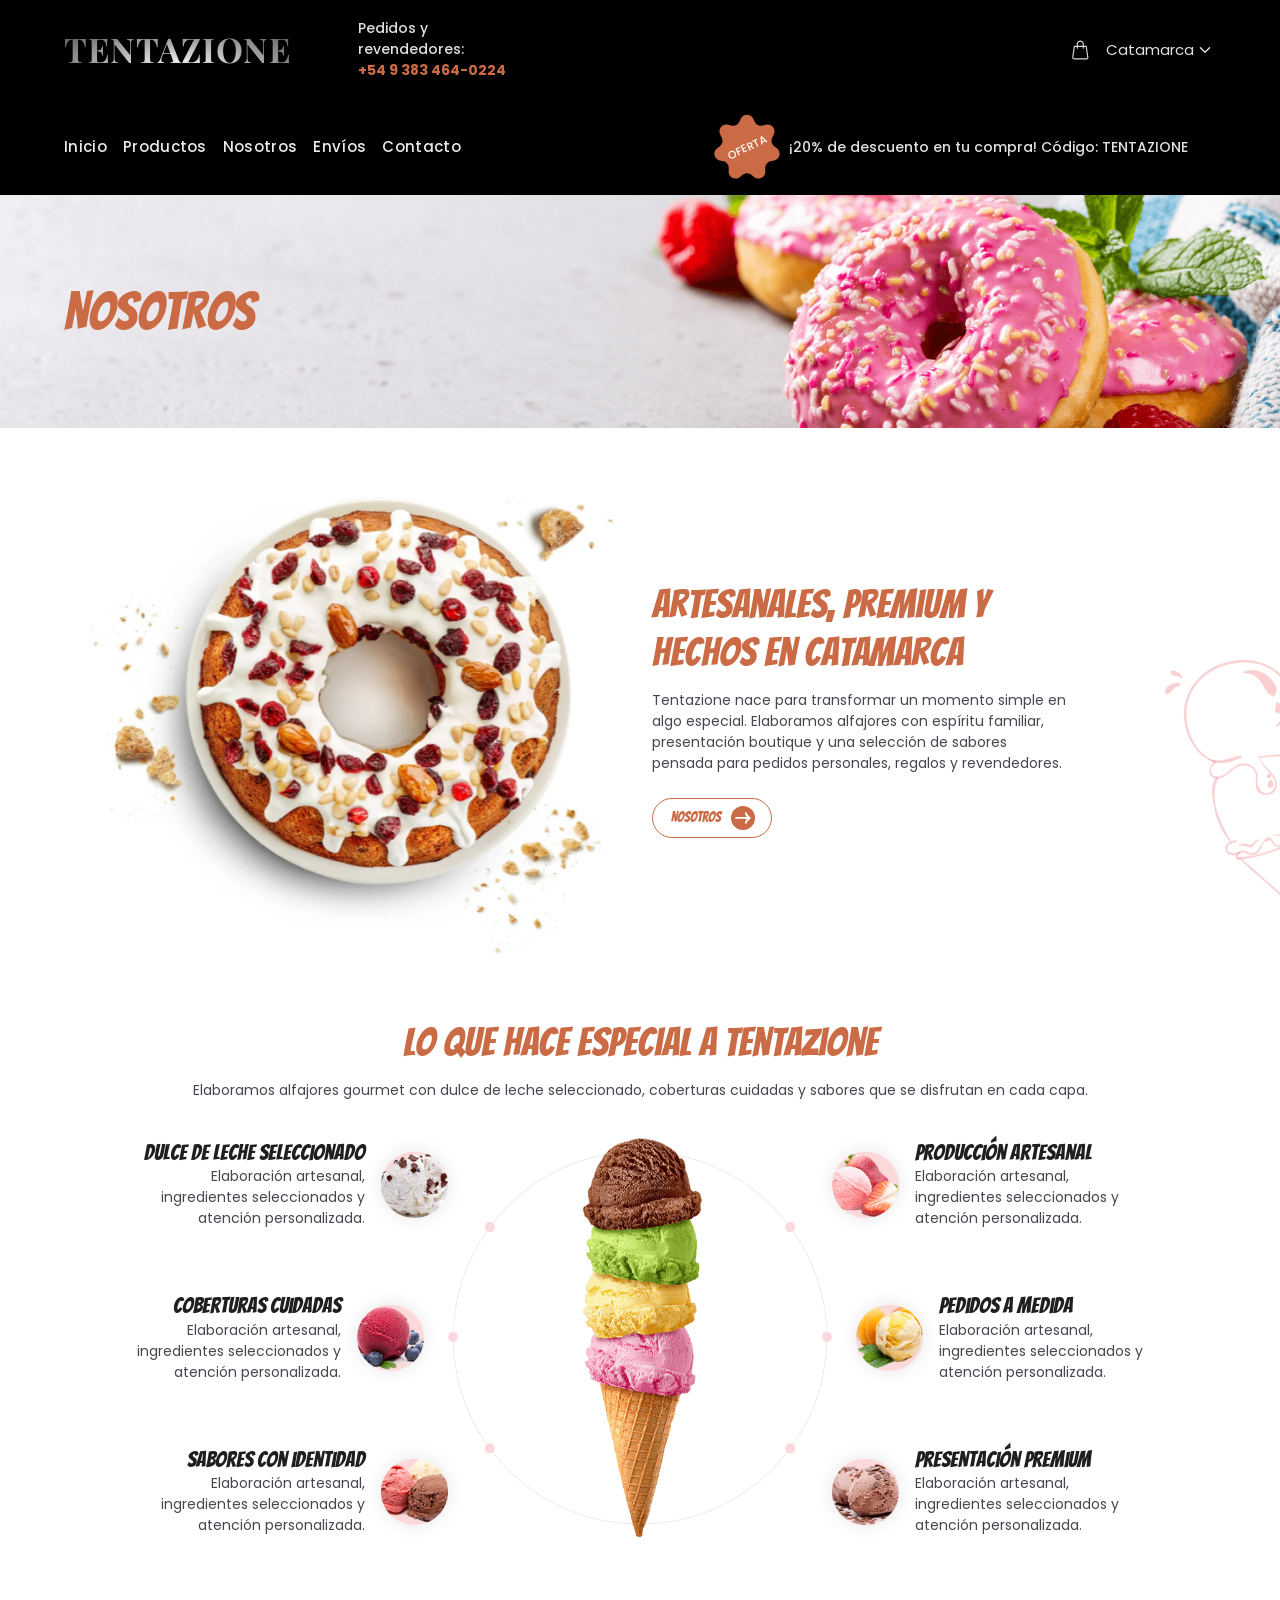
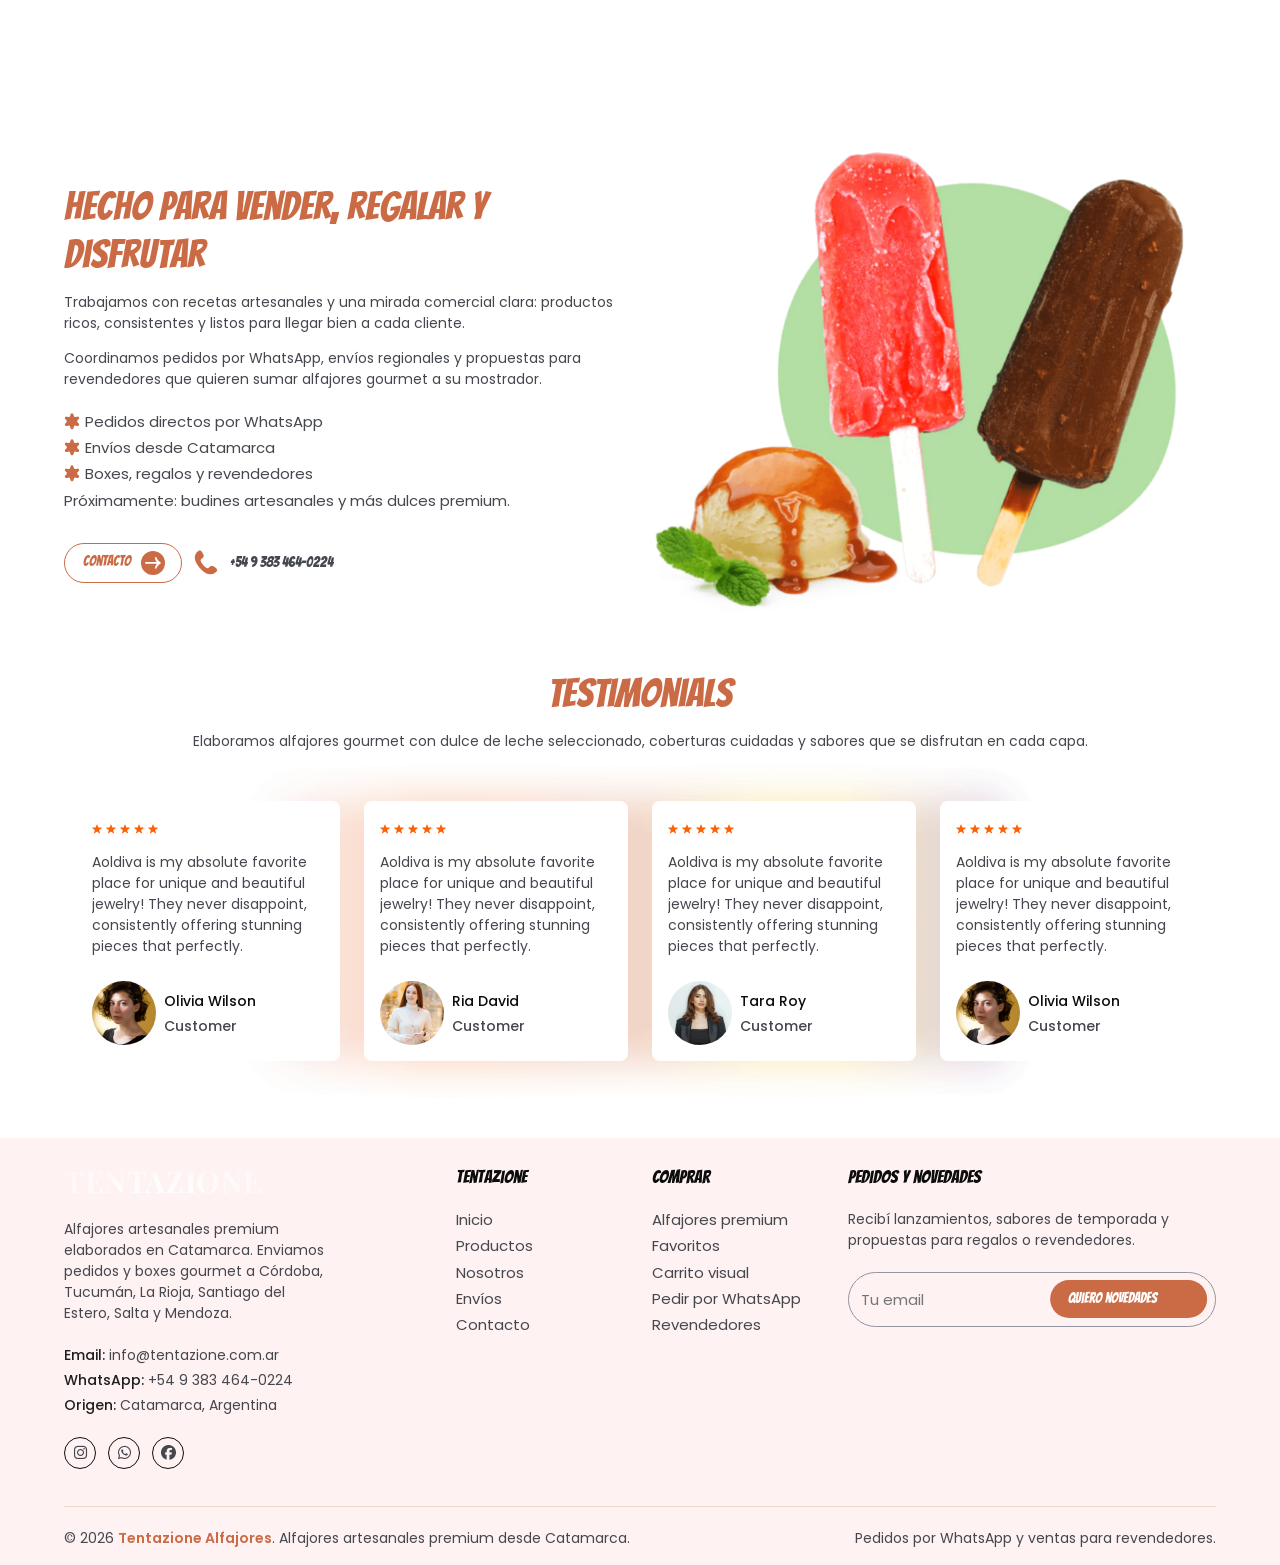
==== commit f8d3d043: "cambios" ====
--- a/about.html
+++ b/about.html
@@ -5,16 +5,17 @@
     <meta charset="UTF-8">
     <meta http-equiv="X-UA-Compatible" content="IE=edge">
     <meta name="viewport" content="width=device-width, initial-scale=1, shrink-to-fit=no">
-    <meta name="description" content="Alfajores artesanales premium elaborados en Catamarca. Envíos a Córdoba, Mendoza, Buenos Aires y otras provincias de Argentina.">
-    <meta name="keywords" content="Tentazione Alfajores, alfajores artesanales, alfajores premium, alfajores Catamarca, envíos de alfajores, alfajores Argentina">
-    <meta property="og:title" content="Tentazione Alfajores | Alfajores artesanales premium en Catamarca">
-    <meta property="og:description" content="Alfajores artesanales premium elaborados en Catamarca. Envíos a Córdoba, Mendoza, Buenos Aires y otras provincias de Argentina.">
+    <meta name="description" content="Conocé Tentazione Alfajores, una marca artesanal premium de Catamarca orientada a regalos, revendedores y envíos regionales.">
+    <meta name="keywords" content="alfajores artesanales Catamarca, alfajores premium, alfajores gourmet, envíos a Córdoba, envíos a Tucumán, alfajores norte argentino, Tentazione Alfajores">
+    <meta property="og:title" content="Nosotros | Tentazione Alfajores de Catamarca">
+    <meta property="og:description" content="Conocé Tentazione Alfajores, una marca artesanal premium de Catamarca orientada a regalos, revendedores y envíos regionales.">
     <meta property="og:image" content="https://tentazione.com.ar/assets/media/banner/hero-bg.png">
+    <meta property="og:url" content="https://tentazione.com.ar/about.html">
 
-    <title>Tentazione Alfajores | Alfajores artesanales premium en Catamarca</title>
+    <title>Nosotros | Tentazione Alfajores de Catamarca</title>
 
     <!-- Favicon -->
-    <link rel="shortcut icon" type="image/x-icon" href="assets/media/favicon.png">
+    <link rel="icon" type="image/svg+xml" href="assets/media/favicon.svg">
 
     <!-- All CSS files -->
     <link rel="stylesheet" href="assets/css/vendor/font-awesome.css">
@@ -22,7 +23,8 @@
     <link rel="stylesheet" href="assets/css/vendor/slick-slider.css">
     <link rel="stylesheet" href="assets/css/vendor/bootstrap.min.css">
     <link rel="stylesheet" href="assets/css/vendor/wow.min.css">
-    <link rel="stylesheet" href="assets/css/app.css">
+    <link rel="stylesheet" href="assets/css/app.css">
+    <link rel="stylesheet" href="assets/css/tentazione-brand.css">
 
 </head>
 
@@ -37,14 +39,12 @@
                     <div class="container-fluid">
                         <div class="header-top row align-items-center row-gap-sm-2 row-gap-3">
                             <div class="col-xl-3 col-lg-4 col-md-6 col-sm-5 col-6 order-lg-1 order-1">
-                                <a href="index.html" class="header-logo">
-                                    <img src="assets/media/logo.png" alt="">
-                                </a>
+                                <a href="index.html" class="header-logo tentazione-header-logo" aria-label="Tentazione Alfajores"><h1 class="tentazione-brand-title tentazione-luminance">TENTAZIONE</h1></a>
                             </div>
                             <div class="col-xl-2 d-xl-block d-none order-lg-2">
                                 <div class="our-number">
-                                    <p class="fw-500 medium-black">¿Necesitás ayuda? Llamanos:</p>
-                                    <p class="fw-700 color-primary">+1834 123 456 789</p>
+                                    <p class="fw-500 medium-black">Pedidos y revendedores:</p>
+                                    <p class="fw-700 color-primary">+54 9 383 464-0224</p>
                                 </div>
                             </div> 
@@ -61,19 +61,9 @@
                                     </div>
                                     <div class="drop-container d-sm-block d-none">
                                         <div class="wrapper-dropdown medium-black" id="dropdown04">
-                                            <span class="selected-display medium-black" id="destination04">Español</span>
-                                            <svg id="drp-arrow04" width="24" height="24" viewBox="0 0 24 24" fill="none"
-                                                xmlns="http://www.w3.org/2000/svg"
-                                                class="arrow transition-all ml-auto rotate-180">
-                                                <path d="M7 14.5l5-5 5 5" stroke="currentColor" stroke-width="1.5"
-                                                    stroke-linecap="round" stroke-linejoin="round"></path>
-                                            </svg>
-                                            <ul class="topbar-dropdown bg-lightest-gray">
-                                                <li class="item black">Español</li>
-                                                <li class="item black">Español</li>
-                                                <li class="item black">Italiano</li>
-                                                <li class="item black">Árabe</li>
-                                            </ul>
+                                            <span class="selected-display medium-black" id="destination04">Catamarca</span>
+                                            <svg id="drp-arrow04" width="24" height="24" viewBox="0 0 24 24" fill="none" xmlns="http://www.w3.org/2000/svg" class="arrow transition-all ml-auto rotate-180"><path d="M7 14.5l5-5 5 5" stroke="currentColor" stroke-width="1.5" stroke-linecap="round" stroke-linejoin="round"></path></svg>
+                                            <ul class="topbar-dropdown bg-lightest-gray"><li class="item black">Catamarca</li><li class="item black">Córdoba</li><li class="item black">Tucumán</li></ul>
                                         </div>
                                     </div>
                                     <a href="#" class="main-menu__toggler mobile-nav__toggler">
@@ -91,46 +81,12 @@
                                 <nav class="navigation d-flex align-items-center">
                                     <div class="menu-button-right">
                                         <div class="main-menu__nav">
-                                            <ul class="main-menu__list">
-                                                <li>
-                                                    <a href="index.html">Inicio</a>
-                                                </li>
-                                                <li>
-                                                    <a href="about.html" class="active">Nosotros</a>
-                                                </li>
-                                                <li class="dropdown">
-                                                    <a href="javascript:void(0);">Shop <i
-                                                            class="fa-light fa-chevron-down d-lg-block d-none"></i></a>
-                                                    <ul class="sub-menu">
-                                                        <li><a href="shop-grid.html">Tienda</a></li>
-                                                        <li><a href="shop-grid-sidebar.html">Tienda con filtros</a></li>
-                                                        <li><a href="product-detail.html">Detalle de producto</a></li>
-                                                        <li><a href="wishlist.html">Favoritos</a></li>
-                                                        <li><a href="cart.html">Carrito</a></li>
-                                                        <li><a href="checkout.html">Finalizar compra</a></li>
-                                                    </ul>
-                                                </li>
-                                                  <li class="dropdown">
-                                                    <a href="javascript:void(0);">Páginas<i
-                                                            class="fa-light fa-chevron-down d-lg-block d-none"></i></a>
-                                                    <ul>
-                                                        <li><a href="about.html">Nosotros</a></li>
-                                                        <li><a href="pricing.html">Pricing</a></li>
-                                                        <li><a href="coming-soon.html">Coming soon</a></li>
-                                                    </ul>
-                                                </li>
-                                                <li class="dropdown">
-                                                    <a href="javascript:void(0);">Blogs <i
-                                                            class="fa-light fa-chevron-down d-lg-block d-none"></i></a>
-                                                    <ul>
-                                                        <li><a href="blog-grid.html">Blog Grid</a></li>
-                                                        <li><a href="blog-grid-sidebar.html">Blog Grid Sidebar</a></li>
-                                                        <li><a href="blog-detail.html">Blog Detail</a></li>
-                                                    </ul>
-                                                </li>
-                                                <li>
-                                                    <a href="contact.html">Contacto</a>
-                                                </li>
+                                            <ul class="main-menu__list">
+                                                <li><a href="index.html">Inicio</a></li>
+                                                <li><a href="shop-grid.html">Productos</a></li>
+                                                <li><a href="about.html">Nosotros</a></li>
+                                                <li><a href="checkout.html">Envíos</a></li>
+                                                <li><a href="contact.html">Contacto</a></li>
                                             </ul>
                                         </div>
                                     </div>
@@ -193,10 +149,8 @@
                             <div class="row">
                                 <div class="col-xl-9 col-lg-10">
                                     <div class="about-content">
-                                        <h2 class="color-primary mb-16">Creamy Nuts Vanilla Cake</h2>
-                                        <p class="mb-32">Bibendum enim facilisis gravida neque convallis a cras semper. Pretium fusce id velit ut tortor pretium viverra
-                                            suspendisse. Ut diam quam nulla porttitor. Viverra ipsum nunc aliquet bibendum enim facilisis gravida neque
-                                            convallis.</p>
+                                        <h2 class="color-primary mb-16">Artesanales, premium y hechos en Catamarca</h2>
+                                        <p class="mb-32">Tentazione nace para transformar un momento simple en algo especial. Elaboramos alfajores con espíritu familiar, presentación boutique y una selección de sabores pensada para pedidos personales, regalos y revendedores.</p>
                                         <a href="" class="cus-btn-2">
                                             <div class="arr-2">
                                                 <svg xmlns="http://www.w3.org/2000/svg" width="20" height="15" viewBox="0 0 20 15" fill="none">
@@ -224,9 +178,8 @@
             <section class="product-features-sec pt-40 pb-80">
                 <div class="container-fluid">
                     <div class="heading mb-48 text-center wow fadeInUp animated" data-wow-delay="300ms">
-                        <h2 class="color-primary mb-16">Flavors of Ice Cream</h2>
-                        <p>Porta non pulvinar neque laoreet suspendisse interdum consectetur libero. Massa tempor nec <br
-                            class="d-lg-block d-none"> feugiat nisl. Accumsan lacus vel facilisis volutpat. Viverra justo nec.</p>
+                        <h2 class="color-primary mb-16">Lo que hace especial a Tentazione</h2>
+                        <p>Elaboramos alfajores gourmet con dulce de leche seleccionado, coberturas cuidadas y sabores que se disfrutan en cada capa.</p>
                     </div>
                     <div class="row row-gap-4 align-items-center gx-0">
                         <div class="col-lg-4">
@@ -234,8 +187,8 @@
                                 <div class="col-xl-10">
                                     <div class="product-feature-item mb-96 wow fadeInLeft animated" data-wow-delay="400ms">
                                         <div class="content text-sm-end text-start">
-                                            <h5 class="title medium-black h5">Stracciatella</h5>
-                                            <p class="description">Lorem Ipsum is simply dummy text of the printing and Testing online</p>
+                                            <h5 class="title medium-black h5">Dulce de leche seleccionado</h5>
+                                            <p class="description">Elaboración artesanal, ingredientes seleccionados y atención personalizada.</p>
                                         </div>
                                         <div class="icon">
                                             <img src="assets/media/images/ing-1.png" alt="">
@@ -243,8 +196,8 @@
                                     </div>
                                     <div class="product-feature-item item-left mb-96 wow fadeInLeft animated" data-wow-delay="500ms">
                                         <div class="content text-sm-end text-start">
-                                            <h5 class="title medium-black h5">Bastani Sonnati</h5>
-                                            <p class="description">Lorem Ipsum is simply dummy text of the printing and Testing online</p>
+                                            <h5 class="title medium-black h5">Coberturas cuidadas</h5>
+                                            <p class="description">Elaboración artesanal, ingredientes seleccionados y atención personalizada.</p>
                                         </div>
                                         <div class="icon">
                                             <img src="assets/media/images/ing-2.png" alt="">
@@ -252,8 +205,8 @@
                                     </div>
                                     <div class="product-feature-item wow fadeInLeft animated" data-wow-delay="600ms">
                                         <div class="content text-sm-end text-start">
-                                            <h5 class="title medium-black h5">Blue moon</h5>
-                                            <p class="description">Lorem Ipsum is simply dummy text of the printing and Testing online</p>
+                                            <h5 class="title medium-black h5">Sabores con identidad</h5>
+                                            <p class="description">Elaboración artesanal, ingredientes seleccionados y atención personalizada.</p>
                                         </div>
                                         <div class="icon">
                                             <img src="assets/media/images/ing-3.png" alt="">
@@ -275,8 +228,8 @@
                                             <img src="assets/media/images/ing-4.png" alt="">
                                         </div>
                                         <div class="content">
-                                            <h5 class="title medium-black h5">Raspberry Ripple</h5>
-                                            <p class="description">Lorem Ipsum is simply dummy text of the printing and Testing online</p>
+                                            <h5 class="title medium-black h5">Producción artesanal</h5>
+                                            <p class="description">Elaboración artesanal, ingredientes seleccionados y atención personalizada.</p>
                                         </div>
                                     </div>
                                     <div class="product-feature-item item-right mb-96 wow fadeInRight animated" data-wow-delay="500ms">
@@ -284,8 +237,8 @@
                                             <img src="assets/media/images/ing-5.png" alt="">
                                         </div>
                                         <div class="content">
-                                            <h5 class="title medium-black h5">Butter Brickle</h5>
-                                            <p class="description">Lorem Ipsum is simply dummy text of the printing and Testing online</p>
+                                            <h5 class="title medium-black h5">Pedidos a medida</h5>
+                                            <p class="description">Elaboración artesanal, ingredientes seleccionados y atención personalizada.</p>
                                         </div>
                                     </div>
                                     <div class="product-feature-item wow fadeInRight animated" data-wow-delay="600ms">
@@ -293,8 +246,8 @@
                                             <img src="assets/media/images/ing-6.png" alt="">
                                         </div>
                                         <div class="content">
-                                            <h5 class="title medium-black h5">Rocky road</h5>
-                                            <p class="description">Lorem Ipsum is simply dummy text of the printing and Testing online</p>
+                                            <h5 class="title medium-black h5">Presentación premium</h5>
+                                            <p class="description">Elaboración artesanal, ingredientes seleccionados y atención personalizada.</p>
                                         </div>
                                     </div>
                                 </div>
@@ -308,37 +261,12 @@
             <!-- BRAND SLIDER START -->
             <div class="brand-slider-wrapper py-40 wow fadeInUp animated" data-wow-delay="400ms">
                 <div class="container-fluid">
-                    <div class="brand-slider">
-                        <div class="brand-image">
-                            <img src="assets/media/brands/brand-1.png" alt="">
-                        </div>
-                        <div class="brand-image">
-                            <img src="assets/media/brands/brand-2.png" alt="">
-                        </div>
-                        <div class="brand-image">
-                            <img src="assets/media/brands/brand-3.png" alt="">
-                        </div>
-                        <div class="brand-image">
-                            <img src="assets/media/brands/brand-4.png" alt="">
-                        </div>
-                        <div class="brand-image">
-                            <img src="assets/media/brands/brand-5.png" alt="">
-                        </div>
-                        <div class="brand-image">
-                            <img src="assets/media/brands/brand-1.png" alt="">
-                        </div>
-                        <div class="brand-image">
-                            <img src="assets/media/brands/brand-2.png" alt="">
-                        </div>
-                        <div class="brand-image">
-                            <img src="assets/media/brands/brand-3.png" alt="">
-                        </div>
-                        <div class="brand-image">
-                            <img src="assets/media/brands/brand-4.png" alt="">
-                        </div>
-                        <div class="brand-image">
-                            <img src="assets/media/brands/brand-5.png" alt="">
-                        </div>
+                    <div class="brand-slider">
+                        <div class="brand-image"><h5 class="tentazione-brand-title tentazione-luminance">Tentazione</h5></div>
+                        <div class="brand-image"><h5 class="tentazione-brand-title tentazione-luminance">Alfajores premium</h5></div>
+                        <div class="brand-image"><h5 class="tentazione-brand-title tentazione-luminance">Catamarca</h5></div>
+                        <div class="brand-image"><h5 class="tentazione-brand-title tentazione-luminance">Dulce de leche</h5></div>
+                        <div class="brand-image"><h5 class="tentazione-brand-title tentazione-luminance">Artesanal</h5></div>
                     </div>
                 </div>
             </div>
@@ -351,33 +279,31 @@
                         <div class="col-lg-6 col-md-6 wow fadeInUp animated" data-wow-delay="400ms">
                             <div class="contact-content-block">
                                 <div class="heading mb-24">
-                                    <h2 class="color-primary mb-16">Made With Only The Good Stuff</h2>
-                                    <p class="mb-16">Porta non pulvinar neque laoreet suspendisse interdum consectetur libero. Massa tempor <br class="d-lg-block d-none"> nec feugiat nisl. Accumsan
-                                        lacus vel facilisis volutpat. Viverra justo nec.</p>
-                                    <p>You can have your ice cream and eat it, too! These delicious, classic <br class="d-lg-block d-none"> flavors are big in taste but lower in fat than
-                                        regular ice cream.</p>
+                                    <h2 class="color-primary mb-16">Hecho para vender, regalar y disfrutar</h2>
+                                    <p class="mb-16">Trabajamos con recetas artesanales y una mirada comercial clara: productos ricos, consistentes y listos para llegar bien a cada cliente.</p>
+                                    <p>Coordinamos pedidos por WhatsApp, envíos regionales y propuestas para revendedores que quieren sumar alfajores gourmet a su mostrador.</p>
                                 </div>
                                 <ul class="list-unstyled mb-48">
                                     <li class="mb-8">
                                         <svg xmlns="http://www.w3.org/2000/svg" width="16" height="17" viewBox="0 0 16 17" fill="none">
                                             <path d="M6.55759 1.40189C6.97173 -0.049253 9.02827 -0.049253 9.44241 1.40189L9.89327 2.98172C10.1154 3.76016 10.9152 4.22189 11.7004 4.02507L13.294 3.62561C14.7578 3.25869 15.7861 5.03971 14.7364 6.12394L13.5937 7.30431C13.0306 7.88592 13.0306 8.80939 13.5937 9.391L14.7364 10.5714C15.7861 11.6556 14.7578 13.4366 13.294 13.0697L11.7004 12.6702C10.9152 12.4734 10.1154 12.9352 9.89327 13.7136L9.44241 15.2934C9.02827 16.7446 6.97173 16.7446 6.55759 15.2934L6.10673 13.7136C5.88457 12.9352 5.08483 12.4734 4.2996 12.6702L2.70599 13.0697C1.2422 13.4366 0.213927 11.6556 1.26358 10.5714L2.40633 9.391C2.96939 8.80939 2.9694 7.88592 2.40633 7.30431L1.26358 6.12394C0.213926 5.03971 1.2422 3.25869 2.70599 3.62561L4.2996 4.02507C5.08483 4.22189 5.88457 3.76016 6.10673 2.98172L6.55759 1.40189Z" fill="#CA6B45"/>
                                         </svg>
-                                        Free and easy to get started
+                                        Pedidos directos por WhatsApp
                                     </li>
                                     <li class="mb-8">
                                         <svg xmlns="http://www.w3.org/2000/svg" width="16" height="17" viewBox="0 0 16 17" fill="none">
                                             <path d="M6.55759 1.40189C6.97173 -0.049253 9.02827 -0.049253 9.44241 1.40189L9.89327 2.98172C10.1154 3.76016 10.9152 4.22189 11.7004 4.02507L13.294 3.62561C14.7578 3.25869 15.7861 5.03971 14.7364 6.12394L13.5937 7.30431C13.0306 7.88592 13.0306 8.80939 13.5937 9.391L14.7364 10.5714C15.7861 11.6556 14.7578 13.4366 13.294 13.0697L11.7004 12.6702C10.9152 12.4734 10.1154 12.9352 9.89327 13.7136L9.44241 15.2934C9.02827 16.7446 6.97173 16.7446 6.55759 15.2934L6.10673 13.7136C5.88457 12.9352 5.08483 12.4734 4.2996 12.6702L2.70599 13.0697C1.2422 13.4366 0.213927 11.6556 1.26358 10.5714L2.40633 9.391C2.96939 8.80939 2.9694 7.88592 2.40633 7.30431L1.26358 6.12394C0.213926 5.03971 1.2422 3.25869 2.70599 3.62561L4.2996 4.02507C5.08483 4.22189 5.88457 3.76016 6.10673 2.98172L6.55759 1.40189Z" fill="#CA6B45"/>
                                         </svg>
-                                        What you see is what you get
+                                        Envíos desde Catamarca
                                     </li>
                                     <li class="mb-8">
                                         <svg xmlns="http://www.w3.org/2000/svg" width="16" height="17" viewBox="0 0 16 17" fill="none">
                                             <path d="M6.55759 1.40189C6.97173 -0.049253 9.02827 -0.049253 9.44241 1.40189L9.89327 2.98172C10.1154 3.76016 10.9152 4.22189 11.7004 4.02507L13.294 3.62561C14.7578 3.25869 15.7861 5.03971 14.7364 6.12394L13.5937 7.30431C13.0306 7.88592 13.0306 8.80939 13.5937 9.391L14.7364 10.5714C15.7861 11.6556 14.7578 13.4366 13.294 13.0697L11.7004 12.6702C10.9152 12.4734 10.1154 12.9352 9.89327 13.7136L9.44241 15.2934C9.02827 16.7446 6.97173 16.7446 6.55759 15.2934L6.10673 13.7136C5.88457 12.9352 5.08483 12.4734 4.2996 12.6702L2.70599 13.0697C1.2422 13.4366 0.213927 11.6556 1.26358 10.5714L2.40633 9.391C2.96939 8.80939 2.9694 7.88592 2.40633 7.30431L1.26358 6.12394C0.213926 5.03971 1.2422 3.25869 2.70599 3.62561L4.2996 4.02507C5.08483 4.22189 5.88457 3.76016 6.10673 2.98172L6.55759 1.40189Z" fill="#CA6B45"/>
                                         </svg>
-                                        Experiment with trendy designs
+                                        Boxes, regalos y revendedores
                                     </li>
                                     <li>
-                                        (as compared to regular donuts)
+                                        Próximamente: budines artesanales y más dulces premium.
                                     </li>
                                 </ul>
                                 <div class="d-flex align-items-center gap-16">
@@ -399,7 +325,7 @@
                                         <svg xmlns="http://www.w3.org/2000/svg" width="24" height="25" viewBox="0 0 24 25" fill="none">
                                             <path d="M20.6789 17.0518C19.2291 15.8118 17.7577 15.0606 16.3257 16.2988L15.4706 17.0471C14.8449 17.5903 13.6817 20.1285 9.1842 14.9548C4.68766 9.78764 7.36348 8.98311 7.99006 8.44457L8.84984 7.6953C10.2744 6.45433 9.73679 4.89211 8.70936 3.28399L8.08934 2.30994C7.05722 0.705568 5.93332 -0.34809 4.50502 0.891012L3.73328 1.56535C3.10202 2.02522 1.33749 3.52001 0.909472 6.35973C0.39435 9.76703 2.01933 13.6688 5.74225 17.95C9.4605 22.233 13.101 24.3843 16.5495 24.3469C19.4155 24.316 21.1463 22.7781 21.6876 22.2189L22.4622 21.5437C23.8867 20.3055 23.0016 19.0448 21.5509 17.802L20.6789 17.0518Z" fill="#CA6B45"/>
                                         </svg>
-                                        <p class="font-sec">+1834 123 456 789</p>
+                                        <p class="font-sec">+54 9 383 464-0224</p>
                                     </div>
                                 </div>
                             </div>
@@ -419,8 +345,7 @@
                 <div class="container-fluid">
                     <div class="heading text-center">
                         <h2 class="color-primary mb-16">testimonials</h2>
-                        <p>Porta non pulvinar neque laoreet suspendisse interdum consectetur libero. Massa tempor nec <br
-                            class="d-lg-block d-none"> feugiat nisl. Accumsan lacus vel facilisis volutpat. Viverra justo nec.</p>
+                        <p>Elaboramos alfajores gourmet con dulce de leche seleccionado, coberturas cuidadas y sabores que se disfrutan en cada capa.</p>
                     </div>
                     <div class="slider-wrapper">
                         <div class="testimonail-slider">
@@ -671,153 +596,58 @@
             <!-- TESTIMONIALS SECTION END -->
 
             <!-- FOOTER Start -->
-            <footer class="pt-40 pb-32">
-                <div class="container-fluid">
-                    <div class="row row-gap-3 mb-24">
-                        <div class="col-lg-3 col-md-10 col-sm-5 wow fadeInUp animated" data-wow-delay="400ms">
-                            <div class="footer-info-block">
-                                <a href="index.html" class="mb-24">
-                                    <img src="assets/media/logo.png" alt="">
-                                </a>
-                                <p class="mb-24">Lorem ipsum dolor sit amet consectetur. Amet ut viverra morbi in venenatis augue turpis. Quisque at leo amet urna
-                                    volutpat ac.</p>
-                                <div class="mb-1">
-                                    <p class="medium-black fw-500">Email: <a href="mailto:info@tentazione.com.ar" class="fw-400 dark-gray"> info@tentazione.com.ar</a></p>
-                                </div>
-                                <div class="mb-1">
-                                    <p class="medium-black fw-500">Phone: <a href="tel:1235498" class="fw-400 dark-gray"> (+68) 123 456 7890</a></p>
-                                </div>
-                                <div class="mb-24">
-                                    <p class="medium-black fw-500">Address: <span class="fw-400 dark-gray"> 502 New Design Str, Melbourne</span></p>
-                                </div>
-                                <ul class="list-unstyled social-link">
-                                    <li>
-                                        <a href="" class="blog-icons">
-                                            <svg xmlns="http://www.w3.org/2000/svg" width="20" height="20" viewBox="0 0 20 20" fill="none">
-                                                <path d="M14.6875 4.6875C15.0109 4.6875 15.2734 4.425 15.2734 4.10156V0.585938C15.2734 0.2625 15.0109 0 14.6875 0H11.1718C8.91011 0 7.07027 1.83984 7.07027 4.10156V7.03125H5.31245C4.98902 7.03125 4.72652 7.29375 4.72652 7.61719V11.1328C4.72652 11.4563 4.98902 11.7188 5.31245 11.7188H7.07027V19.4141C7.07027 19.7375 7.33277 20 7.6562 20H11.1718C11.4953 20 11.7578 19.7375 11.7578 19.4141V11.7188H14.1015C14.3878 11.7188 14.6324 11.5117 14.6796 11.2293L15.2656 7.71367C15.2937 7.54375 15.246 7.36992 15.1347 7.23828C15.0234 7.10703 14.8597 7.03125 14.6875 7.03125H11.7578V4.6875H14.6875ZM11.1718 8.20312H13.9957L13.605 10.5469H11.1718C10.8484 10.5469 10.5859 10.8094 10.5859 11.1328V18.8281H8.24214V11.1328C8.24214 10.8094 7.97964 10.5469 7.6562 10.5469H5.89839V8.20312H7.6562C7.97964 8.20312 8.24214 7.94063 8.24214 7.61719V4.10156C8.24214 2.48633 9.55659 1.17188 11.1718 1.17188H14.1015V3.51562H11.1718C10.8484 3.51562 10.5859 3.77813 10.5859 4.10156V7.61719C10.5859 7.94063 10.8484 8.20312 11.1718 8.20312Z" fill="#141516"></path>
-                                            </svg>
-                                        </a>
-                                    </li>
-                                    <li>
-                                        <a href="" class="blog-icons">
-                                            <svg xmlns="http://www.w3.org/2000/svg" width="20" height="20" viewBox="0 0 20 20" fill="none">
-                                                <path d="M10.1968 19.9999C10.1306 19.9999 10.0644 19.9999 9.99771 19.9996C8.43002 20.0035 6.9815 19.9636 5.57281 19.8779C4.28131 19.7993 3.10242 19.353 2.16339 18.5873C1.25732 17.8485 0.63858 16.8495 0.324402 15.6184C0.0509644 14.5466 0.0364685 13.4945 0.022583 12.4769C0.0125122 11.7468 0.00213623 10.8816 0 10.0018C0.00213623 9.11829 0.0125122 8.25312 0.022583 7.52298C0.0364685 6.50553 0.0509644 5.45343 0.324402 4.3815C0.63858 3.15043 1.25732 2.15143 2.16339 1.4126C3.10242 0.646916 4.28131 0.200597 5.57297 0.122014C6.98166 0.0364124 8.43048 -0.00356563 10.0015 0.000249067C11.5697 -0.00310787 13.0177 0.0364124 14.4264 0.122014C15.7179 0.200597 16.8968 0.646916 17.8358 1.4126C18.7421 2.15143 19.3607 3.15043 19.6748 4.3815C19.9483 5.45328 19.9628 6.50553 19.9767 7.52298C19.9867 8.25312 19.9972 9.11829 19.9992 9.99811V10.0018C19.9972 10.8816 19.9867 11.7468 19.9767 12.4769C19.9628 13.4944 19.9484 14.5465 19.6748 15.6184C19.3607 16.8495 18.7421 17.8485 17.8358 18.5873C16.8968 19.353 15.7179 19.7993 14.4264 19.8779C13.0774 19.96 11.6916 19.9999 10.1968 19.9999ZM9.99771 18.7609C11.5399 18.7646 12.9559 18.7255 14.3315 18.6419C15.3081 18.5825 16.46 17.942 17.1537 17.3763C17.7948 16.8534 18.2364 16.132 18.4661 15.232C18.6937 14.3398 18.7069 13.3819 18.7195 12.4555C18.7294 11.7303 18.7398 10.8712 18.7419 9.99994C18.7398 9.12851 18.7294 8.2696 18.7195 7.54435C18.7069 6.61798 18.6937 5.66004 18.4661 4.7677C18.2364 3.86774 17.7948 3.14631 17.1537 2.62339C16.46 2.0579 15.3081 1.4361 14.3315 1.37674C12.9559 1.29297 11.5399 1.25436 10.0014 1.25772C8.45947 1.25406 7.0433 1.29755 5.66772 1.38132C4.69116 1.44068 3.64605 1.8595 2.95239 2.42499C2.31121 2.94791 1.75088 3.86774 1.52123 4.7677C1.29357 5.66004 1.28045 6.61783 1.26779 7.54435C1.25787 8.27021 1.24749 9.12973 1.24535 10.0018C1.24749 10.87 1.25787 11.7297 1.26779 12.4555C1.28045 13.3819 1.29357 14.3398 1.52123 15.232C1.75088 16.132 2.19247 16.8534 2.83364 17.3763C3.52731 17.9418 4.69116 18.5825 5.66772 18.6419C7.0433 18.7257 8.45978 18.7647 9.99771 18.7609ZM9.96048 14.8828C7.26822 14.8828 5.07767 12.6924 5.07767 9.99994C5.07767 7.30753 7.26822 5.11713 9.96048 5.11713C12.6529 5.11713 14.8433 7.30753 14.8433 9.99994C14.8433 12.6924 12.6529 14.8828 9.96048 14.8828ZM10.0014 6.25407C7.80598 6.25407 6.26095 7.79911 6.26095 9.99811C6.26095 11.8289 7.6453 13.7608 9.97978 13.7608C11.8107 13.7608 13.7142 12.0263 13.7142 9.99811C13.7142 8.16736 12.3175 6.25407 10.0014 6.25407ZM15.3902 3.55463C14.743 3.55463 14.2183 4.07923 14.2183 4.72651C14.2183 5.37378 14.743 5.89838 15.3902 5.89838C16.0374 5.89838 16.562 5.37378 16.562 4.72651C16.562 4.07923 16.0374 3.55463 15.3902 3.55463Z" fill="#141516"></path>
-                                            </svg>
-                                        </a>
-                                    </li>
-                                    <li>
-                                        <a href="" class="blog-icons">
-                                            <svg xmlns="http://www.w3.org/2000/svg" width="20" height="20" viewBox="0 0 20 20" fill="none">
-                                                <path d="M11.8683 8.46864L19.1537 0H17.4273L11.1014 7.3532L6.04897 0H0.221558L7.86186 11.1193L0.221558 20H1.94805L8.62833 12.2348L13.9641 20H19.7915L11.8679 8.46864H11.8683ZM9.50367 11.2173L8.72954 10.1101L2.57013 1.29967H5.22192L10.1926 8.40994L10.9668 9.51718L17.4281 18.7594H14.7763L9.50367 11.2177V11.2173Z" fill="#0D0908"></path>
-                                            </svg>
-                                        </a>
-                                    </li>
-                                    <li>
-                                        <a href="" class="blog-icons">
-                                            <svg xmlns="http://www.w3.org/2000/svg" width="20" height="20" viewBox="0 0 20 20" fill="none">
-                                                <path d="M4.70306 6.27594H0.9375C0.613861 6.27594 0.351562 6.53839 0.351562 6.86188V19.4141C0.351562 19.7377 0.613861 20 0.9375 20H4.70306C5.0267 20 5.289 19.7377 5.289 19.4141V6.86188C5.289 6.53839 5.0267 6.27594 4.70306 6.27594ZM4.11713 18.8281H1.52344V7.44781H4.11713V18.8281Z" fill="#141516"></path>
-                                                <path d="M2.82043 0C1.45905 0 0.351562 1.10748 0.351562 2.46857C0.351562 3.82996 1.45905 4.93729 2.82043 4.93729C4.18167 4.93729 5.289 3.8298 5.289 2.46857C5.289 1.10748 4.18167 0 2.82043 0ZM2.82043 3.76541C2.10526 3.76541 1.52344 3.18375 1.52344 2.46857C1.52344 1.75354 2.10526 1.17188 2.82043 1.17188C3.53546 1.17188 4.11713 1.75354 4.11713 2.46857C4.11713 3.18375 3.53546 3.76541 2.82043 3.76541Z" fill="#141516"></path>
-                                                <path d="M14.1176 6.19308C13.2269 6.19308 12.3491 6.40778 11.563 6.80939C11.5363 6.51047 11.2852 6.27594 10.9793 6.27594H7.21344C6.88995 6.27594 6.6275 6.53839 6.6275 6.86188V19.4141C6.6275 19.7377 6.88995 20 7.21344 20H10.9793C11.3029 20 11.5652 19.7377 11.5652 19.4141V12.5104C11.5652 11.6223 12.2879 10.8998 13.176 10.8998C14.064 10.8998 14.7864 11.6223 14.7864 12.5104V19.4141C14.7864 19.7377 15.0488 20 15.3723 20H19.138C19.4617 20 19.724 19.7377 19.724 19.4141V11.7995C19.724 8.70804 17.209 6.19308 14.1176 6.19308ZM18.5521 18.8281H15.9584V12.5104C15.9584 10.9761 14.7102 9.72794 13.1761 9.72794C11.6417 9.72794 10.3934 10.9761 10.3934 12.5104V18.8281H7.79953V7.44781H10.3934V7.88071C10.3934 8.10608 10.5226 8.31146 10.7259 8.40897C10.929 8.50647 11.17 8.4787 11.346 8.33786C12.1394 7.70142 13.098 7.36496 14.1176 7.36496C16.5628 7.36496 18.5521 9.35425 18.5521 11.7995V18.8281Z" fill="#141516"></path>
-                                            </svg>
-                                        </a>
-                                    </li>
-                                </ul>
-                            </div>
-                        </div>
-                        <div class="offset-lg-1 col-lg-2 col-md-3 col-sm-4 col-6 wow fadeInUp animated" data-wow-delay="500ms">
-                            <h6 class="black fw-500 mb-24"> Our Company</h6>
-                            <ul class="list-unstyled mb-0">
-                                <li class="mb-8">
-                                    <a href="index.html">Inicio</a>
-                                </li>
-                                <li class="mb-8">
-                                    <a href="about.html">Nosotros</a>
-                                </li>
-                                <li class="mb-8">
-                                    <a href="blog-grid.html">Blog List</a>
-                                </li>
-                                <li class="mb-8">
-                                    <a href="about.html">Nosotros</a>
-                                </li>
-                                <li class="mb-8">
-                                    <a href="contact.html">Our Store</a>
-                                </li>
-                                <li>
-                                    <a href="contact.html">Sitemap</a>
-                                </li>
-                            </ul>
-                        </div>
-                        <div class="col-lg-2 col-md-3 col-sm-3 col-6 wow fadeInUp animated" data-wow-delay="600ms">
-                            <h6 class="black fw-500 mb-24">Atención al cliente</h6>
-                            <ul class="list-unstyled mb-0">
-                                <li class="mb-8">
-                                    <a href="contact.html">Tienda</a>
-                                </li>
-                                <li class="mb-8">
-                                    <a href="contact.html">Sign in</a>
-                                </li>
-                                <li class="mb-8">
-                                    <a href="cart.html">Ver carrito</a>
-                                </li>
-                                <li class="mb-8">
-                                    <a href="wishlist.html">Mis favoritos</a>
-                                </li>
-                                <li class="mb-8">
-                                    <a href="checkout.html">Track My Order</a>
-                                </li>
-                                <li>
-                                    <a href="contact.html">Help</a>
-                                </li>
-                            </ul>
-                        </div>
-                        <div class="col-lg-4 col-md-6 col-sm-7 wow fadeInUp animated" data-wow-delay="700ms">
-                            <h6 class="black fw-500 mb-24">Suscribite al newsletter</h6>
-                            <p class="mb-24">Sign up for exclusive updates, new arrivals & insider only <br class="d-lg-block d-none"> discounts</p>
-                            <form action="index.html" method="post" class="newsletter-container mb-24">
-                                <div class="newsletter-block">
-                                    <input type="text" name="newsletter-email" placeholder="Enter Your Email">
-                                </div>
-                                <button type="submit" class="cus-btn-2">
-                                    <span class="arr-2">
-                                        <svg xmlns="http://www.w3.org/2000/svg" width="20" height="15" viewBox="0 0 20 15" fill="none">
-                                            <path d="M13.3555 14.3477C13.3555 11.3477 16.1555 7.34766 19.3555 7.34766M19.3555 7.34766C17.5221 7.34766 13.3555 6.34766 13.3555 0.347656M19.3555 7.34766H0.355469" stroke="white" stroke-width="2"/>
-                                        </svg>
-                                    </span>
-                                    <span class="text">Suscribirme</span>
-                                    <span class="circle"></span>
-                                    <span class="arr-1">
-                                        <svg xmlns="http://www.w3.org/2000/svg"  width="20" height="15" viewBox="0 0 20 15" fill="none">
-                                            <path d="M13.3555 14.3477C13.3555 11.3477 16.1555 7.34766 19.3555 7.34766M19.3555 7.34766C17.5221 7.34766 13.3555 6.34766 13.3555 0.347656M19.3555 7.34766H0.355469" stroke="white" stroke-width="2"/>
-                                        </svg>
-                                    </span>
-                                </button>
-                            </form>
-                        </div>
-                    </div>
-                    <div class="hr-line mb-24"></div>
-                    <div class="footer-bottom-bar d-flex align-items-end flex-wrap row-gap-2 justify-content-between wow fadeInUp animated" data-wow-delay="800ms">
-                        <p class="dark-gray">@2026 Todos los derechos reservados <a href="" class="color-primary fw-600"> Tentazione Alfajores</a>
-                            Design &amp; Developed By <span class="color-primary fw-600">UIPARADOX</span></p>
-                       
-                        <div class="payment-cards d-flex align-items-center gap-16">
-                            <div class="card-block">
-                                <img src="assets/media/icons/card-1.png" alt="">
-                            </div>
-                            <div class="card-block">
-                                <img src="assets/media/icons/card-2.png" alt="">
-                            </div>
-                            <div class="card-block">
-                                <img src="assets/media/icons/card-3.png" alt="">
-                            </div>
-                            <div class="card-block">
-                                <img src="assets/media/icons/card-4.png" alt="">
-                            </div>
-                            <div class="card-block">
-                                <img src="assets/media/icons/card-5.png" alt="">
-                            </div>
-                        </div>
-                    </div>
-                </div>
+            <footer class="pt-40 pb-32">
+                <div class="container-fluid">
+                    <div class="row row-gap-3 mb-24">
+                        <div class="col-lg-3 col-md-10 col-sm-5 wow fadeInUp animated" data-wow-delay="0s">
+                            <div class="footer-info-block">
+                                <a href="index.html" class="mb-24 tentazione-header-logo" aria-label="Tentazione Alfajores"><h5 class="tentazione-brand-title tentazione-luminance">TENTAZIONE</h5></a>
+                                <p class="mb-24">Alfajores artesanales premium elaborados en Catamarca. Enviamos pedidos y boxes gourmet a Córdoba, Tucumán, La Rioja, Santiago del Estero, Salta y Mendoza.</p>
+                                <div class="mb-1"><p class="medium-black fw-500">Email: <a href="mailto:info@tentazione.com.ar" class="fw-400 dark-gray">info@tentazione.com.ar</a></p></div>
+                                <div class="mb-1"><p class="medium-black fw-500">WhatsApp: <a href="https://wa.me/5493834640224" class="fw-400 dark-gray">+54 9 383 464-0224</a></p></div>
+                                <div class="mb-24"><p class="medium-black fw-500">Origen: <span class="fw-400 dark-gray">Catamarca, Argentina</span></p></div>
+                                <ul class="list-unstyled social-link">
+                                    <li><a href="https://www.instagram.com/tentazione.ar" class="blog-icons" aria-label="Instagram Tentazione"><i class="fab fa-instagram"></i></a></li>
+                                    <li><a href="https://wa.me/5493834640224" class="blog-icons" aria-label="WhatsApp Tentazione"><i class="fab fa-whatsapp"></i></a></li>
+                                    <li><a href="https://www.facebook.com/profile.php?id=61565633245039&locale=es_LA" class="blog-icons" aria-label="Facebook Tentazione"><i class="fab fa-facebook"></i></a></li>
+                                </ul>
+                            </div>
+                        </div>
+                        <div class="offset-lg-1 col-lg-2 col-md-3 col-sm-4 col-6 wow fadeInUp animated" data-wow-delay="30ms">
+                            <h6 class="black fw-500 mb-24">Tentazione</h6>
+                            <ul class="list-unstyled mb-0">
+                                <li class="mb-8"><a href="index.html">Inicio</a></li>
+                                <li class="mb-8"><a href="shop-grid.html">Productos</a></li>
+                                <li class="mb-8"><a href="about.html">Nosotros</a></li>
+                                <li class="mb-8"><a href="checkout.html">Envíos</a></li>
+                                <li><a href="contact.html">Contacto</a></li>
+                            </ul>
+                        </div>
+                        <div class="col-lg-2 col-md-3 col-sm-3 col-6 wow fadeInUp animated" data-wow-delay="40ms">
+                            <h6 class="black fw-500 mb-24">Comprar</h6>
+                            <ul class="list-unstyled mb-0">
+                                <li class="mb-8"><a href="shop-grid.html">Alfajores premium</a></li>
+                                <li class="mb-8"><a href="wishlist.html">Favoritos</a></li>
+                                <li class="mb-8"><a href="cart.html">Carrito visual</a></li>
+                                <li class="mb-8"><a href="https://wa.me/c/5493834640224">Pedir por WhatsApp</a></li>
+                                <li><a href="contact.html">Revendedores</a></li>
+                            </ul>
+                        </div>
+                        <div class="col-lg-4 col-md-6 col-sm-7 wow fadeInUp animated" data-wow-delay="45ms">
+                            <h6 class="black fw-500 mb-24">Pedidos y novedades</h6>
+                            <p class="mb-24">Recibí lanzamientos, sabores de temporada y propuestas para regalos o revendedores.</p>
+                            <form action="contact.html" method="post" class="newsletter-container mb-24">
+                                <div class="newsletter-block"><input type="email" name="newsletter-email" placeholder="Tu email"></div>
+                                <button type="submit" class="cus-btn-2"><span class="text">Quiero novedades</span><span class="circle"></span></button>
+                            </form>
+                        </div>
+                    </div>
+                    <div class="hr-line mb-24"></div>
+                    <div class="footer-bottom-bar d-flex align-items-end flex-wrap row-gap-2 justify-content-between wow fadeInUp animated" data-wow-delay="50ms">
+                        <p class="dark-gray">© 2026 <a href="index.html" class="color-primary fw-600">Tentazione Alfajores</a>. Alfajores artesanales premium desde Catamarca.</p>
+                        <div class="payment-cards d-flex align-items-center gap-16"><p class="dark-gray mb-0">Pedidos por WhatsApp y ventas para revendedores.</p></div>
+                    </div>
+                </div>
             </footer>
             <!-- FOOTER End -->
         </main>
@@ -836,17 +666,17 @@
         <div class="mobile-nav__content">
             <span class="mobile-nav__close mobile-nav__toggler"><i class="fa fa-times"></i></span>
             <div class="logo-box">
-                <a href="index.html" aria-label="logo image"><img src="assets/media/logo.png" alt=""></a>
+                <a href="index.html" class="tentazione-header-logo" aria-label="Tentazione Alfajores"><h5 class="tentazione-brand-title tentazione-luminance">TENTAZIONE</h5></a>
             </div>
             <div class="mobile-nav__container"></div>
             <ul class="mobile-nav__contact list-unstyled">
                 <li>
                     <i class="fas fa-envelope"></i>
-                    <a href="mailto:example@company.com">example@company.com</a>
+                    <a href="mailto:info@tentazione.com.ar">info@tentazione.com.ar</a>
                 </li>
                 <li>
                     <i class="fa fa-phone-alt"></i>
-                    <a href="tel:+12345678">+123 (4567) -890</a>
+                    <a href="tel:+12345678">+54 9 383 464-0224</a>
                 </li>
             </ul>
             <div class="mobile-nav__social">
@@ -858,7 +688,7 @@
     </div>
     <!-- Mobile Menu End -->
 
-    <!-- Shopping Cart Popup Start -->
+    <!-- Productosping Carrito Popup Start -->
     <aside id="sidebar-cart">
         <div class="title-cart-block mb-32 bg-lightest-gray">
             <h6 class="fw-500 black">Carrito (02)</h6>
@@ -871,7 +701,7 @@
                         <img src="assets/media/products/product-1.png" alt="Product Photo">
                     </div>
                     <div class="prod-title">
-                        <a href="" class="medium-black fw-600 mb-8">Donuts</a>
+                        <a href="" class="medium-black fw-600 mb-8">Alfajor Clásico Negro</a>
                         <p class="subtitle mb-4p">Cantidad: 5</p>
                         <p class="subtitle">$30.00</p>
                     </div>
@@ -896,7 +726,7 @@
                         <img src="assets/media/products/product-2.png" alt="Product Photo">
                     </div>
                     <div class="prod-title">
-                        <a href="" class="medium-black fw-600 mb-8">Brownies</a>
+                        <a href="" class="medium-black fw-600 mb-8">Alfajor Bon o Bon</a>
                         <p class="subtitle mb-4p">Cantidad: 3</p>
                         <p class="subtitle">$12.00</p>
                     </div>
@@ -926,12 +756,12 @@
                 <a href="cart.html" class="cus-btn w-100 text-center">Agregar al carrito</a>
             </div>
             <div class="col-lg-6">
-                <a href="checkout.html" class="cus-btn btn-sec w-100 text-center">Ir a finalizar compra</a>
+                <a href="https://wa.me/c/5493834640224" class="cus-btn btn-sec w-100 text-center">Pedir por WhatsApp</a>
             </div>
         </div>
     </aside>
     <div id="sidebar-cart-curtain" class="close-popup"></div>
-    <!-- Shopping Cart Popup End -->
+    <!-- Productosping Carrito Popup End -->
 
     <!-- Jquery Js -->
     <script src="assets/js/vendor/bootstrap.min.js"></script>
--- a/assets/css/app.css
+++ b/assets/css/app.css
@@ -1,6 +1,6 @@
 /*---------------------------------------------"
-// Template Name: Sugar Rush
-// Description: Sugar Rush Html Template
+// Template Name: Tentazione Alfajores
+// Description: Tentazione Alfajores ecommerce boutique
 // Version: 1.0.0
 
 ===============================================   
@@ -5042,7 +5042,7 @@
   border: 0;
 }
 
-/* Header Sugar Rush — negro profundo uniforme, más aire vertical, sin costuras de tono */
+/* Header Tentazione — negro profundo uniforme, más aire vertical, sin costuras de tono */
 header .header-section {
   background-color: #000000;
 }
--- a/assets/css/tentazione-brand.css
+++ b/assets/css/tentazione-brand.css
@@ -0,0 +1,81 @@
+/**
+ * Marca TENTAZIONE: logo tipografico animado para header, mobile nav y footer.
+ */
+@import url("https://fonts.googleapis.com/css2?family=Playfair+Display:wght@700&display=swap");
+
+.tentazione-header-logo {
+  display: inline-flex;
+  align-items: center;
+  justify-content: flex-start;
+  width: auto;
+  max-width: min(92vw, 520px);
+  min-width: 0;
+  text-decoration: none !important;
+}
+
+.tentazione-brand-title {
+  margin: 0;
+  padding: 0;
+  font-family: "Playfair Display", Georgia, "Times New Roman", serif;
+  font-size: clamp(24px, 6.5vw, 34px);
+  font-weight: 700;
+  line-height: 1.05;
+  letter-spacing: 0.02em;
+  white-space: nowrap;
+}
+
+.tentazione-luminance {
+  background: 50% 100% / 50% 50% no-repeat
+    radial-gradient(ellipse at bottom, #fff, transparent, transparent);
+  -webkit-background-clip: text;
+  background-clip: text;
+  color: transparent;
+  -webkit-text-fill-color: transparent;
+  animation: tentazione-luminance-reveal 3s ease-in-out forwards 200ms,
+    tentazione-luminance-glow 2.5s linear infinite 2s;
+  cursor: pointer;
+}
+
+.mobile-nav__content .tentazione-brand-title,
+footer .tentazione-brand-title,
+.brand-slider .tentazione-brand-title {
+  font-size: clamp(20px, 5vw, 30px);
+}
+
+.brand-slider .brand-image {
+  display: flex !important;
+  align-items: center;
+  justify-content: center;
+  min-height: 72px;
+}
+
+@keyframes tentazione-luminance-reveal {
+  80% {
+    letter-spacing: 8px;
+  }
+  100% {
+    background-size: 300% 300%;
+  }
+}
+
+@keyframes tentazione-luminance-glow {
+  40% {
+    text-shadow: 0 0 8px #fff;
+  }
+}
+
+@keyframes tentazione-luminance-reveal-tight {
+  80% {
+    letter-spacing: 3px;
+  }
+  100% {
+    background-size: 300% 300%;
+  }
+}
+
+@media (max-width: 400px) {
+  .tentazione-luminance {
+    animation: tentazione-luminance-reveal-tight 3s ease-in-out forwards 200ms,
+      tentazione-luminance-glow 2.5s linear infinite 2s;
+  }
+}
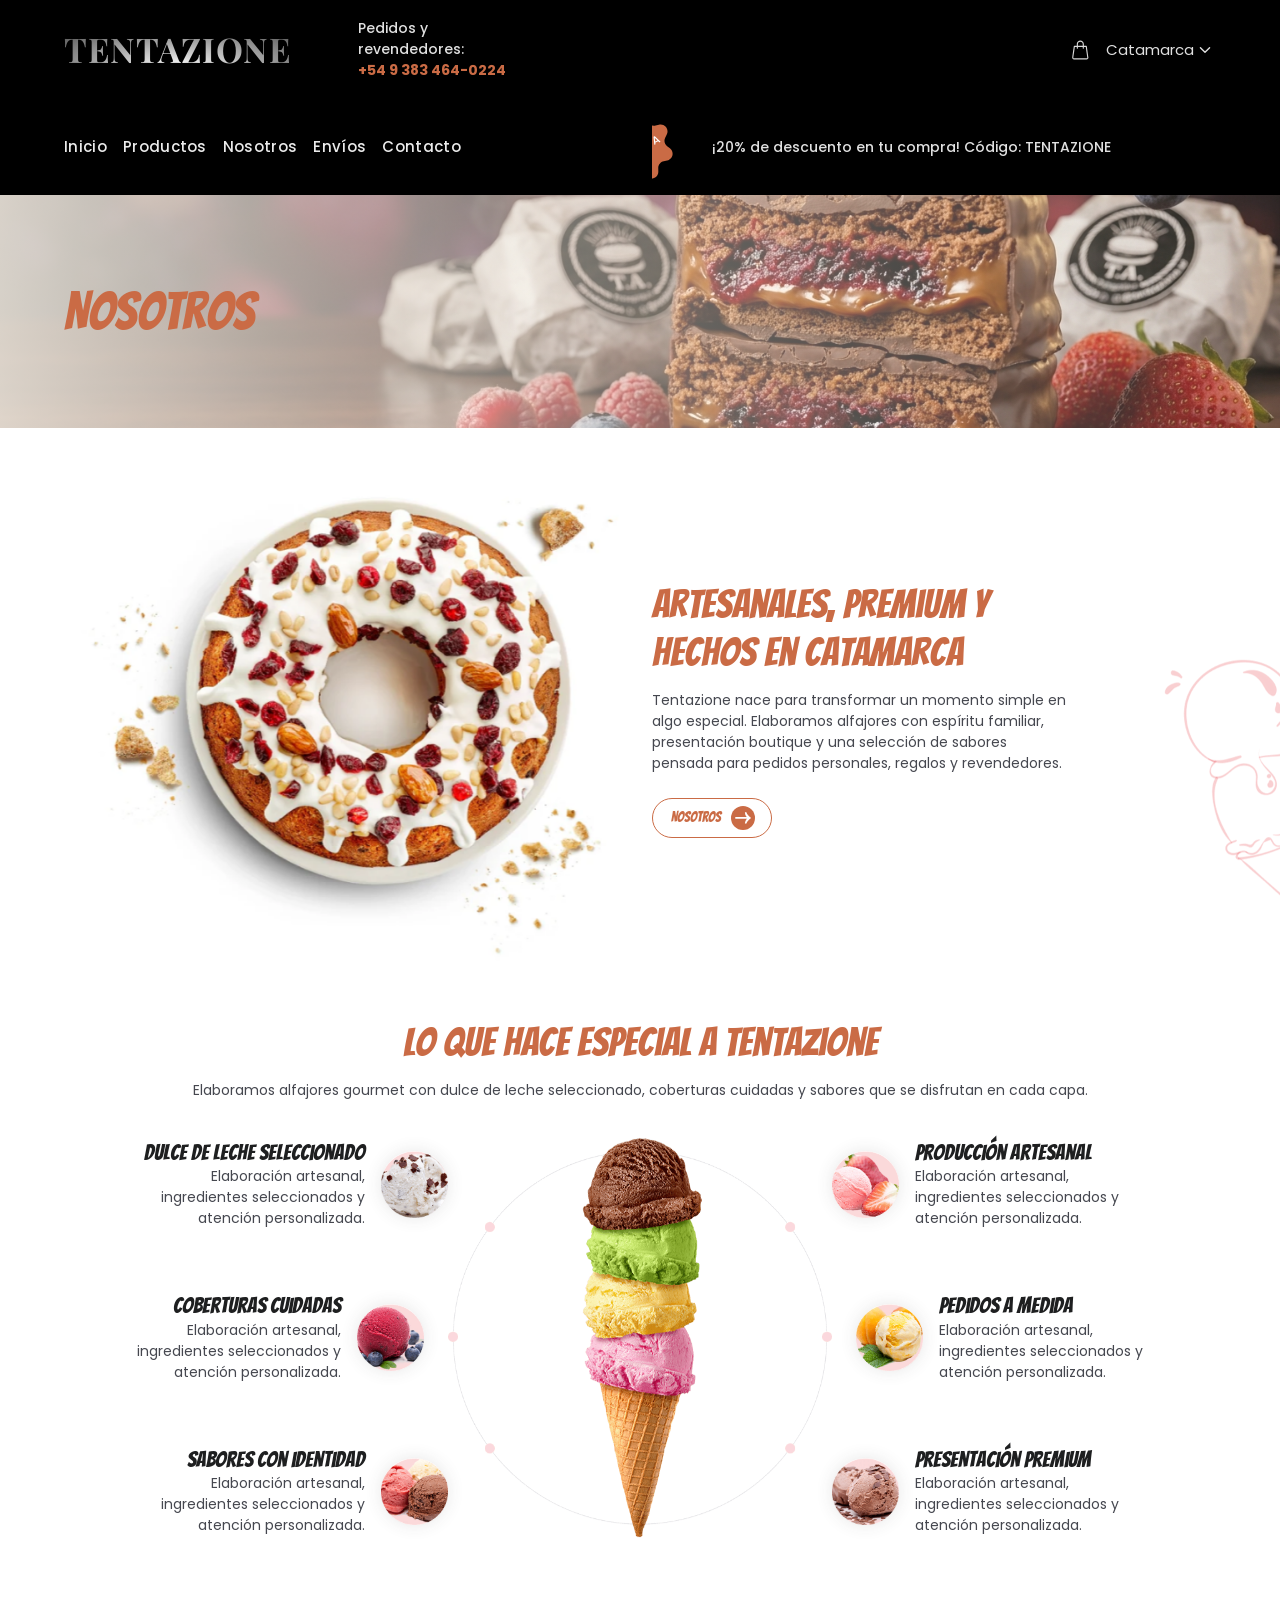
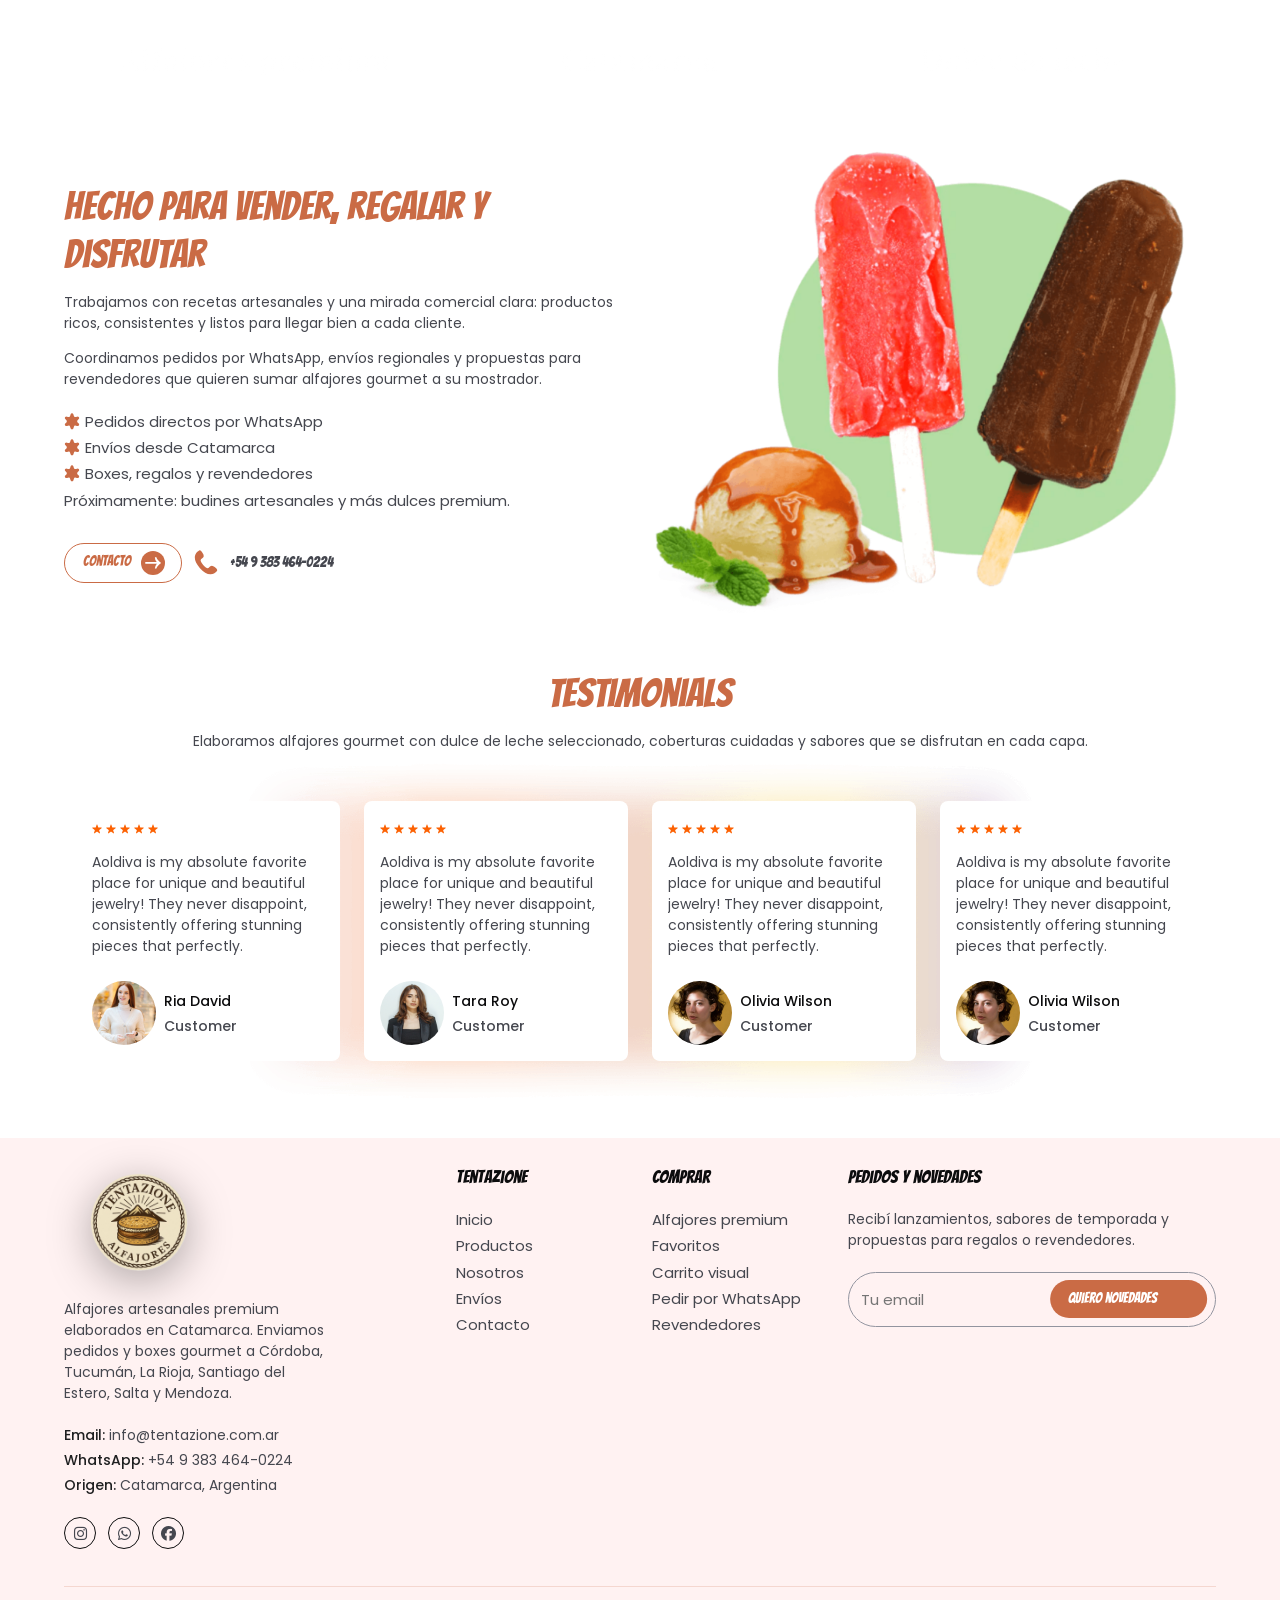
==== commit e566dad9: "cambios" ====
--- a/about.html
+++ b/about.html
@@ -15,7 +15,10 @@
     <title>Nosotros | Tentazione Alfajores de Catamarca</title>
 
     <!-- Favicon -->
-    <link rel="icon" type="image/svg+xml" href="assets/media/favicon.svg">
+    <link rel="icon" type="image/png" sizes="32x32" href="assets/media/favicon-32x32.png?v=tentazione-20260520">
+    <link rel="icon" type="image/png" sizes="16x16" href="assets/media/favicon-16x16.png?v=tentazione-20260520">
+    <link rel="apple-touch-icon" sizes="180x180" href="assets/media/apple-touch-icon.png?v=tentazione-20260520">
+    <link rel="shortcut icon" href="assets/media/favicon.png?v=tentazione-20260520">
 
     <!-- All CSS files -->
     <link rel="stylesheet" href="assets/css/vendor/font-awesome.css">
--- a/assets/css/app.css
+++ b/assets/css/app.css
@@ -2589,20 +2589,15 @@
   opacity: 0.7;
 }
 
-@keyframes heroBgZoom {
-  from {
-    transform: scale(1);
-  }
-  to {
-    transform: scale(1.22);
-  }
-}
-
 .hero-banner {
+  --hero-desktop-height: clamp(450px, 45.313vw, 1560px);
+  --hero-mobile-height: clamp(640px, 82svh, 688px);
+  --hero-media-position-desktop: center center;
+  --hero-media-position-mobile: 56% center;
   position: relative;
   overflow: hidden;
   background: none;
-  height: clamp(450px, 45.313vw, 1560px);
+  height: var(--hero-desktop-height);
   display: grid;
   align-items: center;
 }
@@ -2612,12 +2607,34 @@
   position: absolute;
   inset: 0;
   z-index: 0;
-  background: url(../media/banner/hero-bg.png) no-repeat center center;
+  background: url(../media/banner/hero-banner-tentazione.jpg) no-repeat center center;
   background-size: cover;
-  transform: scale(1);
-  transform-origin: center center;
-  animation: heroBgZoom 12s ease-in-out infinite alternate;
-  will-change: transform;
+}
+
+.hero-banner.hero-banner--media::before {
+  background: none;
+}
+
+.hero-banner .hero-banner__media {
+  position: absolute;
+  inset: 0;
+  z-index: 0;
+  overflow: hidden;
+  pointer-events: none;
+}
+
+.hero-banner .hero-banner__media picture,
+.hero-banner .hero-banner__media img,
+.hero-banner .hero-banner__media video {
+  display: block;
+  width: 100%;
+  height: 100%;
+}
+
+.hero-banner .hero-banner__media img,
+.hero-banner .hero-banner__media video {
+  object-fit: cover;
+  object-position: var(--hero-media-position-desktop);
 }
 
 .hero-banner::after {
@@ -2642,11 +2659,15 @@
 
 @media (max-width: 575px) {
   .hero-banner {
-    height: 750px;
+    height: var(--hero-mobile-height);
     align-items: flex-start;
   }
   .hero-banner::before {
-    background-image: url(../media/banner/hero-bg-mobile.png);
+    background-image: url(../media/banner/hero-banner-tentazione.jpg);
+  }
+  .hero-banner .hero-banner__media img,
+  .hero-banner .hero-banner__media video {
+    object-position: var(--hero-media-position-mobile);
   }
   .hero-banner::after {
     background: linear-gradient(
@@ -2659,6 +2680,7 @@
   }
   .hero-banner .hero-content-block {
     padding-top: 35%;
+    max-width: 100%;
   }
 }
 
@@ -2679,6 +2701,15 @@
     0 2px 24px rgba(0, 0, 0, 0.45);
 }
 
+@media (max-width: 575px) {
+  .hero-banner .hero-content-block h1,
+  .hero-banner .hero-content-block h1.color-primary {
+    max-width: 340px;
+    font-size: clamp(26px, 7.1vw, 30px);
+    line-height: 1.18;
+  }
+}
+
 .hero-banner .hero-content-block p {
   color: #ffffff !important;
   text-shadow:
@@ -2686,14 +2717,42 @@
     0 1px 12px rgba(0, 0, 0, 0.4);
 }
 
+@media (max-width: 575px) {
+  .hero-banner .hero-content-block p {
+    max-width: 345px;
+  }
+}
+
 .hero-banner .hero-content-block .cus-btn-2 {
   color: #ffffff !important;
   text-shadow: 0 1px 2px rgba(0, 0, 0, 0.5);
+  min-width: 235px;
+}
+
+.hero-banner .hero-content-block .cus-btn-2 .circle {
+  width: 100%;
+  height: 100%;
+  border-radius: inherit;
+  transform: translate(-50%, -50%) scaleX(0);
+  transform-origin: center center;
+  opacity: 1;
+}
+
+.hero-banner .hero-content-block .cus-btn-2 .text {
+  color: #ffffff !important;
+  white-space: nowrap;
 }
 
 .hero-banner .hero-content-block .cus-btn-2:hover,
 .hero-banner .hero-content-block .cus-btn-2:focus {
   color: #ffffff !important;
+}
+
+.hero-banner .hero-content-block .cus-btn-2:hover .circle,
+.hero-banner .hero-content-block .cus-btn-2:focus .circle {
+  width: 100%;
+  height: 100%;
+  transform: translate(-50%, -50%) scaleX(1.04);
 }
 
 .hero-banner .hero-content-block .cus-btn-2:hover svg path,
--- a/assets/css/tentazione-brand.css
+++ b/assets/css/tentazione-brand.css
@@ -79,3 +79,302 @@
       tentazione-luminance-glow 2.5s linear infinite 2s;
   }
 }
+
+header {
+  position: sticky;
+  top: 0;
+  z-index: 999;
+  transition: background-color 0.22s ease, box-shadow 0.22s ease;
+}
+
+header.bg-black {
+  box-shadow: 0 10px 30px rgba(0, 0, 0, 0.14);
+}
+
+.title-banner {
+  background-image: linear-gradient(90deg, rgba(255, 248, 238, 0.84) 0%, rgba(255, 248, 238, 0.48) 42%, rgba(255, 248, 238, 0.12) 100%), url("../media/banner/hero-banner-tentazione.jpg") !important;
+  background-position: center center;
+  background-size: cover;
+}
+
+header .header-section .header-center .header-hotline.tentazione-offer-marquee {
+  flex: 1 1 clamp(520px, 50vw, 1120px);
+  max-width: clamp(520px, 50vw, 1120px);
+  overflow: hidden;
+}
+
+header .header-section .header-center .header-hotline.tentazione-offer-marquee .tentazione-offer-marquee__viewport {
+  overflow: hidden !important;
+  width: 100%;
+  max-width: 100%;
+  mask-image: linear-gradient(90deg, transparent 0, #000 22px, #000 calc(100% - 22px), transparent 100%);
+}
+
+header .header-section .header-center .header-hotline.tentazione-offer-marquee .tentazione-offer-marquee__track {
+  display: flex !important;
+  align-items: center;
+  width: max-content !important;
+  min-width: max-content !important;
+  animation: tentazione-offer-marquee-scroll 30s linear infinite !important;
+  will-change: transform;
+  transform: translate3d(0, 0, 0);
+}
+
+header .header-section .header-center .header-hotline.tentazione-offer-marquee .tentazione-offer-marquee__segment,
+header .header-section .header-center .header-hotline.tentazione-offer-marquee .tentazione-offer-marquee__segment[aria-hidden="true"] {
+  display: inline-flex !important;
+  flex: 0 0 auto;
+  align-items: center;
+  gap: clamp(18px, 3vw, 42px);
+  padding-right: clamp(48px, 6vw, 96px);
+  white-space: nowrap;
+}
+
+header .header-section .header-center .header-hotline.tentazione-offer-marquee .tentazione-offer-marquee__text {
+  white-space: nowrap;
+}
+
+.shop-section .search-bar-container,
+.shop-section .tentazione-search-disabled,
+.toggle-sidebar .search-bar-container {
+  display: none !important;
+}
+
+.tentazione-product-card .detail-img {
+  overflow: hidden;
+  border-radius: 8px;
+  background: #f6f1e8;
+}
+
+.tentazione-product-card .detail-img-block {
+  display: block;
+  aspect-ratio: 1 / 1;
+}
+
+.tentazione-product-card .detail-img-block img {
+  width: 100%;
+  height: 100%;
+  object-fit: cover;
+  object-position: center;
+}
+
+.tentazione-product-card .side-icons a.is-active,
+.tentazione-product-card .side-icons a:hover {
+  color: #c58b46;
+}
+
+.tentazione-filter-list {
+  display: grid;
+  gap: 12px;
+}
+
+.tentazione-filter-chip {
+  display: flex;
+  align-items: center;
+  gap: 10px;
+  font-weight: 500;
+  color: #363636;
+  cursor: pointer;
+}
+
+.tentazione-filter-chip input {
+  accent-color: #c58b46;
+}
+
+.toggle-sidebar .box-1 {
+  display: none !important;
+}
+
+.shop-section .wrapper-dropdown {
+  min-width: 170px;
+}
+
+.tentazione-tag-filter {
+  border: 0;
+  cursor: pointer;
+}
+
+.tentazione-tag-filter.is-active,
+.tentazione-tag-filter:hover {
+  background: #c96f48;
+  color: #fff;
+}
+
+#border-pagination a.is-disabled {
+  pointer-events: none;
+  opacity: 0.45;
+}
+
+.tentazione-count-badge {
+  position: absolute;
+  top: -6px;
+  right: -6px;
+  min-width: 18px;
+  height: 18px;
+  padding: 0 5px;
+  border-radius: 999px;
+  background: #c96f48;
+  color: #fff;
+  font-size: 11px;
+  line-height: 18px;
+  text-align: center;
+  font-weight: 700;
+}
+
+header .cart-button,
+header a[href*="wishlist"] {
+  position: relative;
+}
+
+.tentazione-footer-logo {
+  display: inline-flex !important;
+  align-items: center;
+  justify-content: center;
+  width: min(150px, 40vw);
+  min-height: 90px;
+}
+
+.tentazione-footer-logo img {
+  display: block;
+  width: 112px;
+  max-width: 100%;
+  height: auto;
+  filter: drop-shadow(0 10px 22px rgba(0, 0, 0, 0.32));
+}
+
+.tentazione-ecommerce-panel {
+  width: min(1180px, 100%);
+  margin: 0 auto;
+  padding: clamp(22px, 4vw, 40px);
+  border: 1px solid rgba(54, 54, 54, 0.08);
+  border-radius: 8px;
+  background: #fff;
+}
+
+.tentazione-cart-table {
+  display: grid;
+  gap: 14px;
+  margin-bottom: 24px;
+}
+
+.tentazione-cart-row {
+  display: grid;
+  grid-template-columns: 92px minmax(0, 1fr) auto auto auto;
+  align-items: center;
+  gap: 18px;
+  padding: 14px;
+  border: 1px solid rgba(54, 54, 54, 0.08);
+  border-radius: 8px;
+  background: #fbf7ef;
+}
+
+.tentazione-cart-row img {
+  width: 92px;
+  height: 92px;
+  border-radius: 8px;
+  object-fit: cover;
+}
+
+.tentazione-cart-total {
+  display: flex;
+  justify-content: space-between;
+  gap: 16px;
+  margin-bottom: 22px;
+  padding-top: 18px;
+  border-top: 1px solid rgba(54, 54, 54, 0.12);
+  font-size: 20px;
+}
+
+.tentazione-qty-control {
+  display: inline-flex;
+  align-items: center;
+  justify-content: center;
+  border: 1px solid rgba(54, 54, 54, 0.16);
+  border-radius: 999px;
+  overflow: hidden;
+  background: #fff;
+}
+
+.tentazione-qty-control button,
+.tentazione-qty-control input {
+  width: 34px;
+  height: 34px;
+  border: 0;
+  background: transparent;
+  text-align: center;
+  font-weight: 700;
+  color: #363636;
+}
+
+.tentazione-qty-control input {
+  width: 38px;
+  border-inline: 1px solid rgba(54, 54, 54, 0.12);
+}
+
+.tentazione-remove-btn {
+  border: 0;
+  background: transparent;
+  color: #c96f48;
+  font-weight: 700;
+  text-decoration: underline;
+}
+
+#sidebar-cart .tentazione-qty-control {
+  margin-top: 8px;
+}
+
+@media (max-width: 767px) {
+  .shop-section .d-flex.align-items-center.justify-content-end {
+    justify-content: flex-start !important;
+    flex-wrap: wrap;
+    margin-top: 16px;
+  }
+
+  .shop-section .wrapper-dropdown {
+    min-width: min(190px, 52vw);
+  }
+
+  .shop-section .tentazione-product-col {
+    flex: 0 0 100%;
+    max-width: 100%;
+  }
+
+  header .header-section .header-center .header-hotline.tentazione-offer-marquee .tentazione-offer-marquee__track {
+    animation-duration: 17s !important;
+  }
+
+  .tentazione-cart-row {
+    grid-template-columns: 76px minmax(0, 1fr);
+  }
+
+  .tentazione-cart-row img {
+    width: 76px;
+    height: 76px;
+  }
+
+  .tentazione-cart-row span,
+  .tentazione-cart-row strong,
+  .tentazione-cart-row .tentazione-qty-control,
+  .tentazione-cart-row .tentazione-remove-btn {
+    grid-column: 2;
+    justify-self: start;
+  }
+}
+
+@media (max-width: 575px) {
+  header .header-section .header-center .header-hotline.tentazione-offer-marquee {
+    flex-basis: 100%;
+    max-width: 100%;
+  }
+}
+
+@media (min-width: 1920px) {
+  header .header-section .header-center .header-hotline.tentazione-offer-marquee {
+    flex-basis: min(58vw, 1280px);
+    max-width: min(58vw, 1280px);
+  }
+
+  header .header-section .header-center .header-hotline.tentazione-offer-marquee .tentazione-offer-marquee__track {
+    animation-duration: 36s !important;
+  }
+}
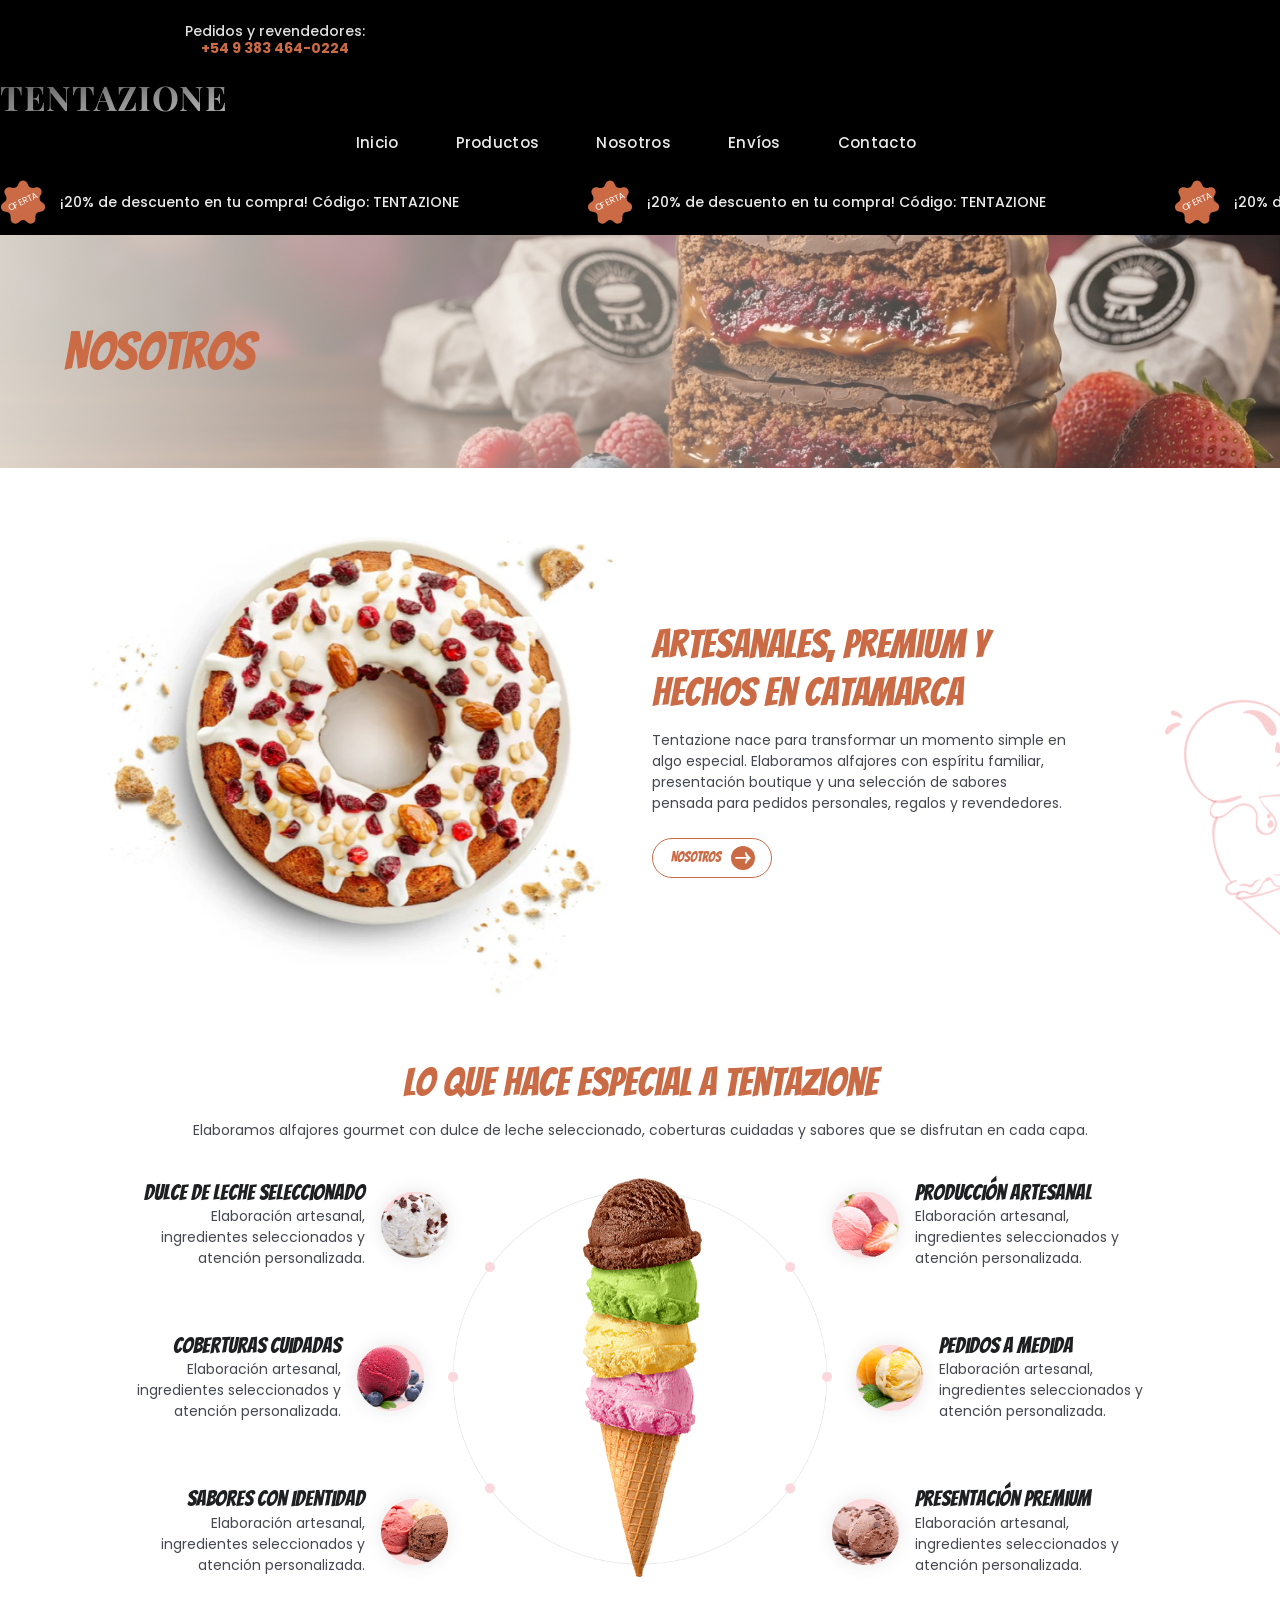
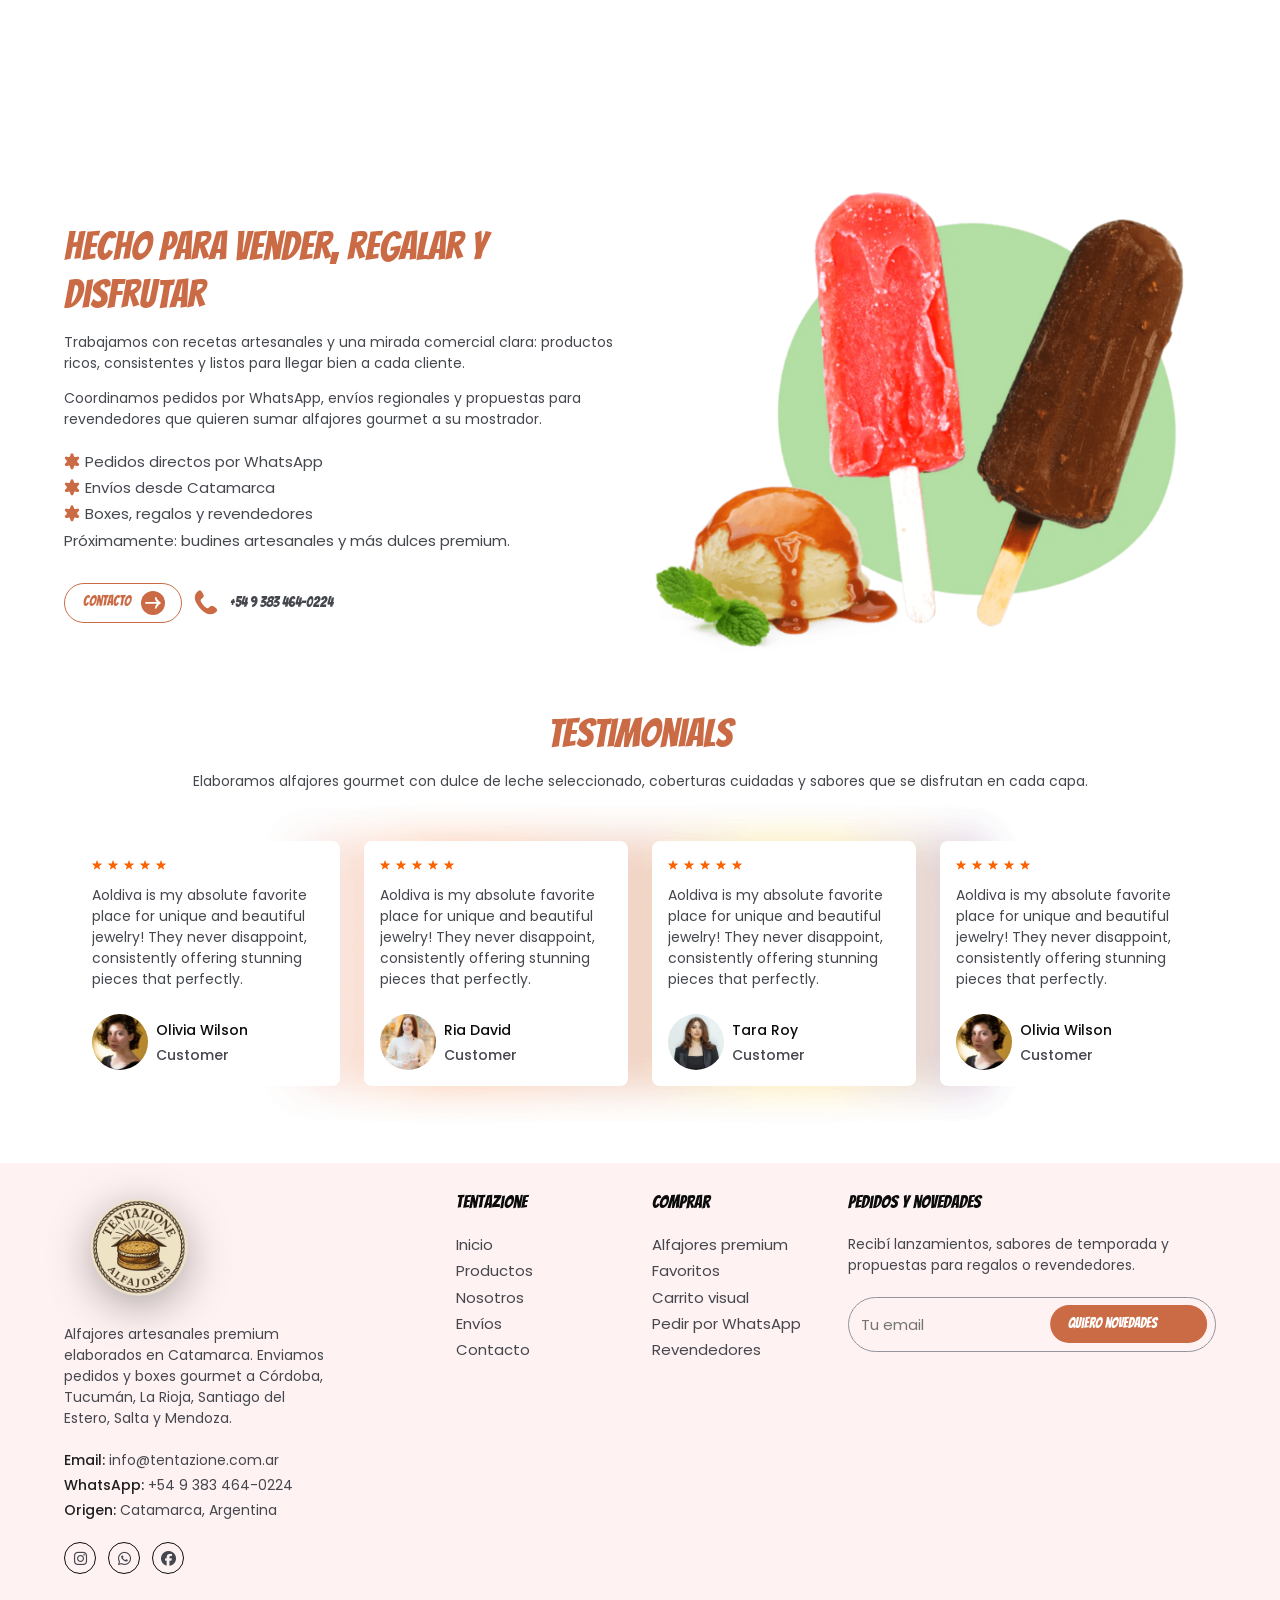
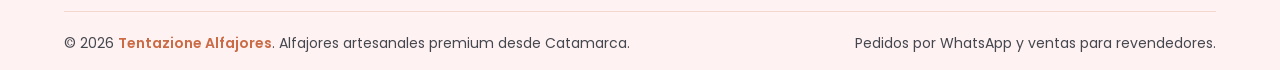
==== commit f2f628ef: "cambios" ====
--- a/about.html
+++ b/about.html
@@ -1,10 +1,10 @@
-<!DOCTYPE html>
-<html lang="es">
-
-<head>
-    <meta charset="UTF-8">
-    <meta http-equiv="X-UA-Compatible" content="IE=edge">
-    <meta name="viewport" content="width=device-width, initial-scale=1, shrink-to-fit=no">
+<!DOCTYPE html>
+<html lang="es">
+
+<head>
+    <meta charset="UTF-8">
+    <meta http-equiv="X-UA-Compatible" content="IE=edge">
+    <meta name="viewport" content="width=device-width, initial-scale=1, shrink-to-fit=no">
     <meta name="description" content="Conocé Tentazione Alfajores, una marca artesanal premium de Catamarca orientada a regalos, revendedores y envíos regionales.">
     <meta name="keywords" content="alfajores artesanales Catamarca, alfajores premium, alfajores gourmet, envíos a Córdoba, envíos a Tucumán, alfajores norte argentino, Tentazione Alfajores">
     <meta property="og:title" content="Nosotros | Tentazione Alfajores de Catamarca">
@@ -13,91 +13,72 @@
     <meta property="og:url" content="https://tentazione.com.ar/about.html">
 
     <title>Nosotros | Tentazione Alfajores de Catamarca</title>
-
-    <!-- Favicon -->
+
+    <!-- Favicon -->
     <link rel="icon" type="image/png" sizes="32x32" href="assets/media/favicon-32x32.png?v=tentazione-20260520">
     <link rel="icon" type="image/png" sizes="16x16" href="assets/media/favicon-16x16.png?v=tentazione-20260520">
     <link rel="apple-touch-icon" sizes="180x180" href="assets/media/apple-touch-icon.png?v=tentazione-20260520">
     <link rel="shortcut icon" href="assets/media/favicon.png?v=tentazione-20260520">
-
-    <!-- All CSS files -->
-    <link rel="stylesheet" href="assets/css/vendor/font-awesome.css">
-    <link rel="stylesheet" href="assets/css/vendor/slick-theme.css">
-    <link rel="stylesheet" href="assets/css/vendor/slick-slider.css">
-    <link rel="stylesheet" href="assets/css/vendor/bootstrap.min.css">
-    <link rel="stylesheet" href="assets/css/vendor/wow.min.css">
+
+    <!-- All CSS files -->
+    <link rel="stylesheet" href="assets/css/vendor/font-awesome.css">
+    <link rel="stylesheet" href="assets/css/vendor/slick-theme.css">
+    <link rel="stylesheet" href="assets/css/vendor/slick-slider.css">
+    <link rel="stylesheet" href="assets/css/vendor/bootstrap.min.css">
+    <link rel="stylesheet" href="assets/css/vendor/wow.min.css">
     <link rel="stylesheet" href="assets/css/app.css">
-    <link rel="stylesheet" href="assets/css/tentazione-brand.css">
-
-</head>
-
+    <link rel="stylesheet" href="assets/css/tentazione-brand.css">
+
+</head>
+
 <body>
-<!-- Main Wrapper Start -->
-    <div id="scroll-container" class="main-wrapper">
-
-        <!-- Header Menu Start -->
-        <header>
-            <div class="header-section">
-                <div class="bg-sec">
-                    <div class="container-fluid">
-                        <div class="header-top row align-items-center row-gap-sm-2 row-gap-3">
-                            <div class="col-xl-3 col-lg-4 col-md-6 col-sm-5 col-6 order-lg-1 order-1">
-                                <a href="index.html" class="header-logo tentazione-header-logo" aria-label="Tentazione Alfajores"><h1 class="tentazione-brand-title tentazione-luminance">TENTAZIONE</h1></a>
-                            </div>
-                            <div class="col-xl-2 d-xl-block d-none order-lg-2">
-                                <div class="our-number">
-                                    <p class="fw-500 medium-black">Pedidos y revendedores:</p>
-                                    <p class="fw-700 color-primary">+54 9 383 464-0224</p>
-                                </div>
-                            </div>-
-                            <div class="col-xl-7 col-lg-8 col-md-6 col-6 order-lg-3 order-2 ms-auto">
-                                <div class="header-end">
-                                    <div class="header-buttons">-
-                                        <a href="#" class="button-block cart-button">
-                                            <svg xmlns="http://www.w3.org/2000/svg" width="19" height="18" viewBox="0 0 19 18" fill="none">
-                                                <path d="M17.4869 16.1063C17.0473 13.0299 15.9747 5.52124 15.9747 5.52124C15.9376 5.26112 15.7148 5.06792 15.452 5.06792H13.1524V3.33377C12.9831 -1.11295 6.60873 -1.10957 6.44108 3.33377V5.06792H4.14146C3.8787 5.06792 3.65596 5.26112 3.61879 5.52124C3.61879 5.52124 2.54624 13.0299 2.10657 16.1063C2.03846 16.5828 2.18032 17.0645 2.49566 17.428C2.81101 17.7915 3.26782 18 3.74899 18H15.8445C16.3257 18 16.7825 17.7915 17.0978 17.428C17.4132 17.0646 17.555 16.5828 17.4869 16.1063ZM7.49708 3.33377C7.61306 0.286388 11.9815 0.288675 12.0964 3.33377V5.06792H7.49708V3.33377ZM16.3002 16.736C16.1855 16.8682 16.0194 16.944 15.8445 16.944H3.74899C3.57405 16.944 3.40798 16.8682 3.29331 16.736C3.1787 16.6039 3.12717 16.4289 3.15191 16.2557C3.52664 13.6339 4.361 7.79284 4.5994 6.12389H6.44111V7.29249C6.46709 7.99228 7.47135 7.99175 7.49708 7.29249V6.12389H12.0964V7.29249C12.1224 7.99228 13.1267 7.99175 13.1524 7.29249V6.12389H14.9941C15.2325 7.79284 16.0669 13.6339 16.4416 16.2557C16.4663 16.4289 16.4148 16.6039 16.3002 16.736Z" fill="#1E1F20"/>
-                                            </svg>
-                                        </a>
-                                        
-                                    </div>
-                                    <div class="drop-container d-sm-block d-none">
-                                        <div class="wrapper-dropdown medium-black" id="dropdown04">
-                                            <span class="selected-display medium-black" id="destination04">Catamarca</span>
-                                            <svg id="drp-arrow04" width="24" height="24" viewBox="0 0 24 24" fill="none" xmlns="http://www.w3.org/2000/svg" class="arrow transition-all ml-auto rotate-180"><path d="M7 14.5l5-5 5 5" stroke="currentColor" stroke-width="1.5" stroke-linecap="round" stroke-linejoin="round"></path></svg>
-                                            <ul class="topbar-dropdown bg-lightest-gray"><li class="item black">Catamarca</li><li class="item black">Córdoba</li><li class="item black">Tucumán</li></ul>
-                                        </div>
-                                    </div>
-                                    <a href="#" class="main-menu__toggler mobile-nav__toggler">
-                                        <img src="assets/media/icons/menu-2.png" alt="">
-                                    </a>
-                                </div>
-                            </div>
-                        </div>
-                    </div>
-                </div>
-                <div class="header-center">
-                    <div class="container-fluid">
-                        <div class="row align-items-center justify-content-between">
-                            <div class="col-lg-6 d-lg-flex d-none">
-                                <nav class="navigation d-flex align-items-center">
-                                    <div class="menu-button-right">
-                                        <div class="main-menu__nav">
+<!-- Main Wrapper Start -->
+    <div id="scroll-container" class="main-wrapper">
+
+        <!-- Header Menu Start -->
+        <header>
+            <div class="header-section">
+                <div class="bg-sec">
+                    <div class="container-fluid">
+                        <div class="header-top row align-items-center row-gap-sm-2 row-gap-3">
+                            <div class="col-xl-2 d-xl-block d-none order-lg-2">
+                                <div class="our-number">
+                                    <p class="fw-500 medium-black">Pedidos y revendedores:</p>
+                                    <p class="fw-700 color-primary">+54 9 383 464-0224</p>
+                                </div>
+                            </div>
+                        </div>
+                    </div>
+                </div>
+                <h1 class="tentazione-brand-title tentazione-luminance">TENTAZIONE</h1>
+                <div class="header-center">
+                    <div class="container-fluid">
+                        <div class="row align-items-center justify-content-between">
+                            <div class="col-lg-6 d-lg-flex d-none">
+                                <nav class="navigation d-flex align-items-center">
+                                    <div class="menu-button-right">
+                                        <div class="main-menu__nav">
                                             <ul class="main-menu__list">
                                                 <li><a href="index.html">Inicio</a></li>
                                                 <li><a href="shop-grid.html">Productos</a></li>
                                                 <li><a href="about.html">Nosotros</a></li>
                                                 <li><a href="checkout.html">Envíos</a></li>
                                                 <li><a href="contact.html">Contacto</a></li>
-                                            </ul>
-                                        </div>
-                                    </div>
-                                </nav>
-                            </div>
-                            <div class="col-lg-6 col-md-8 col-sm-7 col-11">
-                                <div class="header-hotline tentazione-offer-marquee">
-                                    <div class="tentazione-offer-marquee__viewport">
+                                            </ul>
+                                        </div>
+                                    </div>
+                                </nav>
+                            </div>
+                            
+                        </div>
+                    </div>
+                </div>
+            </div>
+        </header>
+        <!-- Header Menu End -->
+
+        <section class="marquesina-promocional tentazione-offer-marquee" aria-label="Promoción">
+            <div class="tentazione-offer-marquee__viewport">
                                         <div class="tentazione-offer-marquee__track">
                                             <div class="tentazione-offer-marquee__segment">
                                                 <div class="hotline-icon">
@@ -119,486 +100,481 @@
                                             </div>
                                         </div>
                                     </div>
-                                </div>
-                            </div>
-                        </div>
-                    </div>
-                </div>
-            </div>
-        </header>
-        <!-- Header Menu End -->
-
-        <!-- Main Sections -->
-        <main class="main-wrapper">
-
-            <!-- TITLE BANNER START -->
-            <section class="title-banner">
-                <div class="container-fluid">
-                    <h1>Nosotros</h1>
-                </div>
-            </section>
-            <!-- TITLE BANNER END -->
-
-            <!-- ABOUT SECTION START -->
-            <section class="about-sec py-40">
-                <div class="container-fluid">
-                    <div class="row align-items-center">
-                        <div class="col-lg-6 wow fadeInLeft animated" data-wow-delay="400ms">
-                            <div class="about-image-container text-center">
-                                <img src="assets/media/about/about-image.png" alt="" >
-                            </div>
-                        </div>
-                        <div class="col-lg-6 wow fadeInUp animated" data-wow-delay="500ms">
-                            <div class="row">
-                                <div class="col-xl-9 col-lg-10">
-                                    <div class="about-content">
-                                        <h2 class="color-primary mb-16">Artesanales, premium y hechos en Catamarca</h2>
-                                        <p class="mb-32">Tentazione nace para transformar un momento simple en algo especial. Elaboramos alfajores con espíritu familiar, presentación boutique y una selección de sabores pensada para pedidos personales, regalos y revendedores.</p>
-                                        <a href="" class="cus-btn-2">
-                                            <div class="arr-2">
-                                                <svg xmlns="http://www.w3.org/2000/svg" width="20" height="15" viewBox="0 0 20 15" fill="none">
-                                                    <path d="M13.3555 14.3477C13.3555 11.3477 16.1555 7.34766 19.3555 7.34766M19.3555 7.34766C17.5221 7.34766 13.3555 6.34766 13.3555 0.347656M19.3555 7.34766H0.355469" stroke="white" stroke-width="2"/>
-                                                </svg>
-                                            </div>
-                                            <span class="text">Nosotros</span>
-                                            <span class="circle"></span>
-                                            <div class="arr-1">
-                                                <svg xmlns="http://www.w3.org/2000/svg"  width="20" height="15" viewBox="0 0 20 15" fill="none">
-                                                    <path d="M13.3555 14.3477C13.3555 11.3477 16.1555 7.34766 19.3555 7.34766M19.3555 7.34766C17.5221 7.34766 13.3555 6.34766 13.3555 0.347656M19.3555 7.34766H0.355469" stroke="white" stroke-width="2"/>
-                                                </svg>
-                                            </div>
-                                        </a>
-                                    </div>
-                                </div>
-                            </div>
-                        </div>
-                    </div>
-                </div>
-            </section>
-            <!-- ABOUT SECTION END -->
-
-            <!-- PRODUCT FEATURES START -->
-            <section class="product-features-sec pt-40 pb-80">
-                <div class="container-fluid">
-                    <div class="heading mb-48 text-center wow fadeInUp animated" data-wow-delay="300ms">
-                        <h2 class="color-primary mb-16">Lo que hace especial a Tentazione</h2>
-                        <p>Elaboramos alfajores gourmet con dulce de leche seleccionado, coberturas cuidadas y sabores que se disfrutan en cada capa.</p>
-                    </div>
-                    <div class="row row-gap-4 align-items-center gx-0">
-                        <div class="col-lg-4">
-                            <div class="row row-gap-4 justify-content-end gx-0">
-                                <div class="col-xl-10">
-                                    <div class="product-feature-item mb-96 wow fadeInLeft animated" data-wow-delay="400ms">
-                                        <div class="content text-sm-end text-start">
-                                            <h5 class="title medium-black h5">Dulce de leche seleccionado</h5>
-                                            <p class="description">Elaboración artesanal, ingredientes seleccionados y atención personalizada.</p>
-                                        </div>
-                                        <div class="icon">
-                                            <img src="assets/media/images/ing-1.png" alt="">
-                                        </div>
-                                    </div>
-                                    <div class="product-feature-item item-left mb-96 wow fadeInLeft animated" data-wow-delay="500ms">
-                                        <div class="content text-sm-end text-start">
-                                            <h5 class="title medium-black h5">Coberturas cuidadas</h5>
-                                            <p class="description">Elaboración artesanal, ingredientes seleccionados y atención personalizada.</p>
-                                        </div>
-                                        <div class="icon">
-                                            <img src="assets/media/images/ing-2.png" alt="">
-                                        </div>
-                                    </div>
-                                    <div class="product-feature-item wow fadeInLeft animated" data-wow-delay="600ms">
-                                        <div class="content text-sm-end text-start">
-                                            <h5 class="title medium-black h5">Sabores con identidad</h5>
-                                            <p class="description">Elaboración artesanal, ingredientes seleccionados y atención personalizada.</p>
-                                        </div>
-                                        <div class="icon">
-                                            <img src="assets/media/images/ing-3.png" alt="">
-                                        </div>
-                                    </div>
-                                </div>
-                            </div>
-                        </div>
-                        <div class="col-lg-4 wow zoomIn animated" data-wow-delay="400ms">
-                            <div class="features-product-image">
-                                <img src="assets/media/images/ice-cream-image.png" alt="">
-                            </div>
-                        </div>
-                        <div class="col-lg-4">
-                            <div class="row row-gap-4 gx-0">
-                                <div class="col-xl-10">
-                                    <div class="product-feature-item mb-96 wow fadeInRight animated" data-wow-delay="400ms">
-                                        <div class="icon">
-                                            <img src="assets/media/images/ing-4.png" alt="">
-                                        </div>
-                                        <div class="content">
-                                            <h5 class="title medium-black h5">Producción artesanal</h5>
-                                            <p class="description">Elaboración artesanal, ingredientes seleccionados y atención personalizada.</p>
-                                        </div>
-                                    </div>
-                                    <div class="product-feature-item item-right mb-96 wow fadeInRight animated" data-wow-delay="500ms">
-                                        <div class="icon">
-                                            <img src="assets/media/images/ing-5.png" alt="">
-                                        </div>
-                                        <div class="content">
-                                            <h5 class="title medium-black h5">Pedidos a medida</h5>
-                                            <p class="description">Elaboración artesanal, ingredientes seleccionados y atención personalizada.</p>
-                                        </div>
-                                    </div>
-                                    <div class="product-feature-item wow fadeInRight animated" data-wow-delay="600ms">
-                                        <div class="icon">
-                                            <img src="assets/media/images/ing-6.png" alt="">
-                                        </div>
-                                        <div class="content">
-                                            <h5 class="title medium-black h5">Presentación premium</h5>
-                                            <p class="description">Elaboración artesanal, ingredientes seleccionados y atención personalizada.</p>
-                                        </div>
-                                    </div>
-                                </div>
-                            </div>
-                        </div>
-                    </div>
-                </div>
-            </section>
-            <!-- PRODUCT FEATURES END -->
-            
-            <!-- BRAND SLIDER START -->
-            <div class="brand-slider-wrapper py-40 wow fadeInUp animated" data-wow-delay="400ms">
-                <div class="container-fluid">
+                                </div>
+        </section>
+
+
+        <!-- Main Sections -->
+        <main class="main-wrapper">
+
+            <!-- TITLE BANNER START -->
+            <section class="title-banner">
+                <div class="container-fluid">
+                    <h1>Nosotros</h1>
+                </div>
+            </section>
+            <!-- TITLE BANNER END -->
+
+            <!-- ABOUT SECTION START -->
+            <section class="about-sec py-40">
+                <div class="container-fluid">
+                    <div class="row align-items-center">
+                        <div class="col-lg-6 wow fadeInLeft animated" data-wow-delay="400ms">
+                            <div class="about-image-container text-center">
+                                <img src="assets/media/about/about-image.png" alt="" >
+                            </div>
+                        </div>
+                        <div class="col-lg-6 wow fadeInUp animated" data-wow-delay="500ms">
+                            <div class="row">
+                                <div class="col-xl-9 col-lg-10">
+                                    <div class="about-content">
+                                        <h2 class="color-primary mb-16">Artesanales, premium y hechos en Catamarca</h2>
+                                        <p class="mb-32">Tentazione nace para transformar un momento simple en algo especial. Elaboramos alfajores con espíritu familiar, presentación boutique y una selección de sabores pensada para pedidos personales, regalos y revendedores.</p>
+                                        <a href="" class="cus-btn-2">
+                                            <div class="arr-2">
+                                                <svg xmlns="http://www.w3.org/2000/svg" width="20" height="15" viewBox="0 0 20 15" fill="none">
+                                                    <path d="M13.3555 14.3477C13.3555 11.3477 16.1555 7.34766 19.3555 7.34766M19.3555 7.34766C17.5221 7.34766 13.3555 6.34766 13.3555 0.347656M19.3555 7.34766H0.355469" stroke="white" stroke-width="2"/>
+                                                </svg>
+                                            </div>
+                                            <span class="text">Nosotros</span>
+                                            <span class="circle"></span>
+                                            <div class="arr-1">
+                                                <svg xmlns="http://www.w3.org/2000/svg"  width="20" height="15" viewBox="0 0 20 15" fill="none">
+                                                    <path d="M13.3555 14.3477C13.3555 11.3477 16.1555 7.34766 19.3555 7.34766M19.3555 7.34766C17.5221 7.34766 13.3555 6.34766 13.3555 0.347656M19.3555 7.34766H0.355469" stroke="white" stroke-width="2"/>
+                                                </svg>
+                                            </div>
+                                        </a>
+                                    </div>
+                                </div>
+                            </div>
+                        </div>
+                    </div>
+                </div>
+            </section>
+            <!-- ABOUT SECTION END -->
+
+            <!-- PRODUCT FEATURES START -->
+            <section class="product-features-sec pt-40 pb-80">
+                <div class="container-fluid">
+                    <div class="heading mb-48 text-center wow fadeInUp animated" data-wow-delay="300ms">
+                        <h2 class="color-primary mb-16">Lo que hace especial a Tentazione</h2>
+                        <p>Elaboramos alfajores gourmet con dulce de leche seleccionado, coberturas cuidadas y sabores que se disfrutan en cada capa.</p>
+                    </div>
+                    <div class="row row-gap-4 align-items-center gx-0">
+                        <div class="col-lg-4">
+                            <div class="row row-gap-4 justify-content-end gx-0">
+                                <div class="col-xl-10">
+                                    <div class="product-feature-item mb-96 wow fadeInLeft animated" data-wow-delay="400ms">
+                                        <div class="content text-sm-end text-start">
+                                            <h5 class="title medium-black h5">Dulce de leche seleccionado</h5>
+                                            <p class="description">Elaboración artesanal, ingredientes seleccionados y atención personalizada.</p>
+                                        </div>
+                                        <div class="icon">
+                                            <img src="assets/media/images/ing-1.png" alt="">
+                                        </div>
+                                    </div>
+                                    <div class="product-feature-item item-left mb-96 wow fadeInLeft animated" data-wow-delay="500ms">
+                                        <div class="content text-sm-end text-start">
+                                            <h5 class="title medium-black h5">Coberturas cuidadas</h5>
+                                            <p class="description">Elaboración artesanal, ingredientes seleccionados y atención personalizada.</p>
+                                        </div>
+                                        <div class="icon">
+                                            <img src="assets/media/images/ing-2.png" alt="">
+                                        </div>
+                                    </div>
+                                    <div class="product-feature-item wow fadeInLeft animated" data-wow-delay="600ms">
+                                        <div class="content text-sm-end text-start">
+                                            <h5 class="title medium-black h5">Sabores con identidad</h5>
+                                            <p class="description">Elaboración artesanal, ingredientes seleccionados y atención personalizada.</p>
+                                        </div>
+                                        <div class="icon">
+                                            <img src="assets/media/images/ing-3.png" alt="">
+                                        </div>
+                                    </div>
+                                </div>
+                            </div>
+                        </div>
+                        <div class="col-lg-4 wow zoomIn animated" data-wow-delay="400ms">
+                            <div class="features-product-image">
+                                <img src="assets/media/images/ice-cream-image.png" alt="">
+                            </div>
+                        </div>
+                        <div class="col-lg-4">
+                            <div class="row row-gap-4 gx-0">
+                                <div class="col-xl-10">
+                                    <div class="product-feature-item mb-96 wow fadeInRight animated" data-wow-delay="400ms">
+                                        <div class="icon">
+                                            <img src="assets/media/images/ing-4.png" alt="">
+                                        </div>
+                                        <div class="content">
+                                            <h5 class="title medium-black h5">Producción artesanal</h5>
+                                            <p class="description">Elaboración artesanal, ingredientes seleccionados y atención personalizada.</p>
+                                        </div>
+                                    </div>
+                                    <div class="product-feature-item item-right mb-96 wow fadeInRight animated" data-wow-delay="500ms">
+                                        <div class="icon">
+                                            <img src="assets/media/images/ing-5.png" alt="">
+                                        </div>
+                                        <div class="content">
+                                            <h5 class="title medium-black h5">Pedidos a medida</h5>
+                                            <p class="description">Elaboración artesanal, ingredientes seleccionados y atención personalizada.</p>
+                                        </div>
+                                    </div>
+                                    <div class="product-feature-item wow fadeInRight animated" data-wow-delay="600ms">
+                                        <div class="icon">
+                                            <img src="assets/media/images/ing-6.png" alt="">
+                                        </div>
+                                        <div class="content">
+                                            <h5 class="title medium-black h5">Presentación premium</h5>
+                                            <p class="description">Elaboración artesanal, ingredientes seleccionados y atención personalizada.</p>
+                                        </div>
+                                    </div>
+                                </div>
+                            </div>
+                        </div>
+                    </div>
+                </div>
+            </section>
+            <!-- PRODUCT FEATURES END -->
+            
+            <!-- BRAND SLIDER START -->
+            <div class="brand-slider-wrapper py-40 wow fadeInUp animated" data-wow-delay="400ms">
+                <div class="container-fluid">
                     <div class="brand-slider">
                         <div class="brand-image"><h5 class="tentazione-brand-title tentazione-luminance">Tentazione</h5></div>
                         <div class="brand-image"><h5 class="tentazione-brand-title tentazione-luminance">Alfajores premium</h5></div>
                         <div class="brand-image"><h5 class="tentazione-brand-title tentazione-luminance">Catamarca</h5></div>
                         <div class="brand-image"><h5 class="tentazione-brand-title tentazione-luminance">Dulce de leche</h5></div>
                         <div class="brand-image"><h5 class="tentazione-brand-title tentazione-luminance">Artesanal</h5></div>
-                    </div>
-                </div>
-            </div>
-            <!-- BRAND SLIDER END -->
-
-            <!-- CONTACT BANNER START -->
-            <section class="contact-banner py-40">
-                <div class="container-fluid">
-                    <div class="row align-items-center row-gap-4">
-                        <div class="col-lg-6 col-md-6 wow fadeInUp animated" data-wow-delay="400ms">
-                            <div class="contact-content-block">
-                                <div class="heading mb-24">
-                                    <h2 class="color-primary mb-16">Hecho para vender, regalar y disfrutar</h2>
-                                    <p class="mb-16">Trabajamos con recetas artesanales y una mirada comercial clara: productos ricos, consistentes y listos para llegar bien a cada cliente.</p>
-                                    <p>Coordinamos pedidos por WhatsApp, envíos regionales y propuestas para revendedores que quieren sumar alfajores gourmet a su mostrador.</p>
-                                </div>
-                                <ul class="list-unstyled mb-48">
-                                    <li class="mb-8">
-                                        <svg xmlns="http://www.w3.org/2000/svg" width="16" height="17" viewBox="0 0 16 17" fill="none">
-                                            <path d="M6.55759 1.40189C6.97173 -0.049253 9.02827 -0.049253 9.44241 1.40189L9.89327 2.98172C10.1154 3.76016 10.9152 4.22189 11.7004 4.02507L13.294 3.62561C14.7578 3.25869 15.7861 5.03971 14.7364 6.12394L13.5937 7.30431C13.0306 7.88592 13.0306 8.80939 13.5937 9.391L14.7364 10.5714C15.7861 11.6556 14.7578 13.4366 13.294 13.0697L11.7004 12.6702C10.9152 12.4734 10.1154 12.9352 9.89327 13.7136L9.44241 15.2934C9.02827 16.7446 6.97173 16.7446 6.55759 15.2934L6.10673 13.7136C5.88457 12.9352 5.08483 12.4734 4.2996 12.6702L2.70599 13.0697C1.2422 13.4366 0.213927 11.6556 1.26358 10.5714L2.40633 9.391C2.96939 8.80939 2.9694 7.88592 2.40633 7.30431L1.26358 6.12394C0.213926 5.03971 1.2422 3.25869 2.70599 3.62561L4.2996 4.02507C5.08483 4.22189 5.88457 3.76016 6.10673 2.98172L6.55759 1.40189Z" fill="#CA6B45"/>
-                                        </svg>
-                                        Pedidos directos por WhatsApp
-                                    </li>
-                                    <li class="mb-8">
-                                        <svg xmlns="http://www.w3.org/2000/svg" width="16" height="17" viewBox="0 0 16 17" fill="none">
-                                            <path d="M6.55759 1.40189C6.97173 -0.049253 9.02827 -0.049253 9.44241 1.40189L9.89327 2.98172C10.1154 3.76016 10.9152 4.22189 11.7004 4.02507L13.294 3.62561C14.7578 3.25869 15.7861 5.03971 14.7364 6.12394L13.5937 7.30431C13.0306 7.88592 13.0306 8.80939 13.5937 9.391L14.7364 10.5714C15.7861 11.6556 14.7578 13.4366 13.294 13.0697L11.7004 12.6702C10.9152 12.4734 10.1154 12.9352 9.89327 13.7136L9.44241 15.2934C9.02827 16.7446 6.97173 16.7446 6.55759 15.2934L6.10673 13.7136C5.88457 12.9352 5.08483 12.4734 4.2996 12.6702L2.70599 13.0697C1.2422 13.4366 0.213927 11.6556 1.26358 10.5714L2.40633 9.391C2.96939 8.80939 2.9694 7.88592 2.40633 7.30431L1.26358 6.12394C0.213926 5.03971 1.2422 3.25869 2.70599 3.62561L4.2996 4.02507C5.08483 4.22189 5.88457 3.76016 6.10673 2.98172L6.55759 1.40189Z" fill="#CA6B45"/>
-                                        </svg>
-                                        Envíos desde Catamarca
-                                    </li>
-                                    <li class="mb-8">
-                                        <svg xmlns="http://www.w3.org/2000/svg" width="16" height="17" viewBox="0 0 16 17" fill="none">
-                                            <path d="M6.55759 1.40189C6.97173 -0.049253 9.02827 -0.049253 9.44241 1.40189L9.89327 2.98172C10.1154 3.76016 10.9152 4.22189 11.7004 4.02507L13.294 3.62561C14.7578 3.25869 15.7861 5.03971 14.7364 6.12394L13.5937 7.30431C13.0306 7.88592 13.0306 8.80939 13.5937 9.391L14.7364 10.5714C15.7861 11.6556 14.7578 13.4366 13.294 13.0697L11.7004 12.6702C10.9152 12.4734 10.1154 12.9352 9.89327 13.7136L9.44241 15.2934C9.02827 16.7446 6.97173 16.7446 6.55759 15.2934L6.10673 13.7136C5.88457 12.9352 5.08483 12.4734 4.2996 12.6702L2.70599 13.0697C1.2422 13.4366 0.213927 11.6556 1.26358 10.5714L2.40633 9.391C2.96939 8.80939 2.9694 7.88592 2.40633 7.30431L1.26358 6.12394C0.213926 5.03971 1.2422 3.25869 2.70599 3.62561L4.2996 4.02507C5.08483 4.22189 5.88457 3.76016 6.10673 2.98172L6.55759 1.40189Z" fill="#CA6B45"/>
-                                        </svg>
-                                        Boxes, regalos y revendedores
-                                    </li>
-                                    <li>
-                                        Próximamente: budines artesanales y más dulces premium.
-                                    </li>
-                                </ul>
-                                <div class="d-flex align-items-center gap-16">
-                                    <a href="contact.html" class="cus-btn-2">
-                                        <div class="arr-2">
-                                            <svg xmlns="http://www.w3.org/2000/svg" width="20" height="15" viewBox="0 0 20 15" fill="none">
-                                                <path d="M13.3555 14.3477C13.3555 11.3477 16.1555 7.34766 19.3555 7.34766M19.3555 7.34766C17.5221 7.34766 13.3555 6.34766 13.3555 0.347656M19.3555 7.34766H0.355469" stroke="white" stroke-width="2"/>
-                                            </svg>
-                                        </div>
-                                        <span class="text">Contacto</span>
-                                        <span class="circle"></span>
-                                        <div class="arr-1">
-                                            <svg xmlns="http://www.w3.org/2000/svg"  width="20" height="15" viewBox="0 0 20 15" fill="none">
-                                                <path d="M13.3555 14.3477C13.3555 11.3477 16.1555 7.34766 19.3555 7.34766M19.3555 7.34766C17.5221 7.34766 13.3555 6.34766 13.3555 0.347656M19.3555 7.34766H0.355469" stroke="white" stroke-width="2"/>
-                                            </svg>
-                                        </div>
-                                    </a>
-                                    <div class="d-flex align-items-center gap-16">
-                                        <svg xmlns="http://www.w3.org/2000/svg" width="24" height="25" viewBox="0 0 24 25" fill="none">
-                                            <path d="M20.6789 17.0518C19.2291 15.8118 17.7577 15.0606 16.3257 16.2988L15.4706 17.0471C14.8449 17.5903 13.6817 20.1285 9.1842 14.9548C4.68766 9.78764 7.36348 8.98311 7.99006 8.44457L8.84984 7.6953C10.2744 6.45433 9.73679 4.89211 8.70936 3.28399L8.08934 2.30994C7.05722 0.705568 5.93332 -0.34809 4.50502 0.891012L3.73328 1.56535C3.10202 2.02522 1.33749 3.52001 0.909472 6.35973C0.39435 9.76703 2.01933 13.6688 5.74225 17.95C9.4605 22.233 13.101 24.3843 16.5495 24.3469C19.4155 24.316 21.1463 22.7781 21.6876 22.2189L22.4622 21.5437C23.8867 20.3055 23.0016 19.0448 21.5509 17.802L20.6789 17.0518Z" fill="#CA6B45"/>
-                                        </svg>
-                                        <p class="font-sec">+54 9 383 464-0224</p>
-                                    </div>
-                                </div>
-                            </div>
-                        </div>
-                        <div class="col-lg-6 col-md-6 wow fadeInUp animated" data-wow-delay="500ms">
-                            <div class="contact-image">
-                                <img src="assets/media/images/contact-image.png" alt="">
-                            </div>
-                        </div>
-                    </div>
-                </div>
-            </section>
-            <!-- CONTACT BANNER END -->
-
-            <!-- TESTIMONIALS SECTION START -->
-            <section class="testimonials-sec py-40 wow fadeInUp animated" data-wow-delay="400ms">
-                <div class="container-fluid">
-                    <div class="heading text-center">
-                        <h2 class="color-primary mb-16">testimonials</h2>
-                        <p>Elaboramos alfajores gourmet con dulce de leche seleccionado, coberturas cuidadas y sabores que se disfrutan en cada capa.</p>
-                    </div>
-                    <div class="slider-wrapper">
-                        <div class="testimonail-slider">
-                            <div class="testimonail-block">
-                                <div class="rating-star mb-16">
-                                    <svg xmlns="http://www.w3.org/2000/svg" width="14" height="13" viewBox="0 0 14 13" fill="none">
-                                        <path d="M6.52447 0.463524C6.67415 0.00286841 7.32585 0.00286996 7.47553 0.463525L8.68386 4.18237C8.75079 4.38838 8.94277 4.52786 9.15938 4.52786H13.0696C13.554 4.52786 13.7554 5.14767 13.3635 5.43237L10.2001 7.73075C10.0248 7.85807 9.95149 8.08375 10.0184 8.28976L11.2268 12.0086C11.3764 12.4693 10.8492 12.8523 10.4573 12.5676L7.29389 10.2693C7.11865 10.1419 6.88135 10.1419 6.70611 10.2693L3.54267 12.5676C3.15081 12.8523 2.62357 12.4693 2.77325 12.0086L3.98157 8.28976C4.04851 8.08375 3.97518 7.85807 3.79994 7.73075L0.636495 5.43237C0.244639 5.14767 0.446028 4.52786 0.93039 4.52786H4.84062C5.05723 4.52786 5.24921 4.38838 5.31614 4.18237L6.52447 0.463524Z" fill="#FC6102"/>
-                                    </svg>
-                                    <svg xmlns="http://www.w3.org/2000/svg" width="14" height="13" viewBox="0 0 14 13" fill="none">
-                                        <path d="M6.52447 0.463524C6.67415 0.00286841 7.32585 0.00286996 7.47553 0.463525L8.68386 4.18237C8.75079 4.38838 8.94277 4.52786 9.15938 4.52786H13.0696C13.554 4.52786 13.7554 5.14767 13.3635 5.43237L10.2001 7.73075C10.0248 7.85807 9.95149 8.08375 10.0184 8.28976L11.2268 12.0086C11.3764 12.4693 10.8492 12.8523 10.4573 12.5676L7.29389 10.2693C7.11865 10.1419 6.88135 10.1419 6.70611 10.2693L3.54267 12.5676C3.15081 12.8523 2.62357 12.4693 2.77325 12.0086L3.98157 8.28976C4.04851 8.08375 3.97518 7.85807 3.79994 7.73075L0.636495 5.43237C0.244639 5.14767 0.446028 4.52786 0.93039 4.52786H4.84062C5.05723 4.52786 5.24921 4.38838 5.31614 4.18237L6.52447 0.463524Z" fill="#FC6102"/>
-                                    </svg>
-                                    <svg xmlns="http://www.w3.org/2000/svg" width="14" height="13" viewBox="0 0 14 13" fill="none">
-                                        <path d="M6.52447 0.463524C6.67415 0.00286841 7.32585 0.00286996 7.47553 0.463525L8.68386 4.18237C8.75079 4.38838 8.94277 4.52786 9.15938 4.52786H13.0696C13.554 4.52786 13.7554 5.14767 13.3635 5.43237L10.2001 7.73075C10.0248 7.85807 9.95149 8.08375 10.0184 8.28976L11.2268 12.0086C11.3764 12.4693 10.8492 12.8523 10.4573 12.5676L7.29389 10.2693C7.11865 10.1419 6.88135 10.1419 6.70611 10.2693L3.54267 12.5676C3.15081 12.8523 2.62357 12.4693 2.77325 12.0086L3.98157 8.28976C4.04851 8.08375 3.97518 7.85807 3.79994 7.73075L0.636495 5.43237C0.244639 5.14767 0.446028 4.52786 0.93039 4.52786H4.84062C5.05723 4.52786 5.24921 4.38838 5.31614 4.18237L6.52447 0.463524Z" fill="#FC6102"/>
-                                    </svg>
-                                    <svg xmlns="http://www.w3.org/2000/svg" width="14" height="13" viewBox="0 0 14 13" fill="none">
-                                        <path d="M6.52447 0.463524C6.67415 0.00286841 7.32585 0.00286996 7.47553 0.463525L8.68386 4.18237C8.75079 4.38838 8.94277 4.52786 9.15938 4.52786H13.0696C13.554 4.52786 13.7554 5.14767 13.3635 5.43237L10.2001 7.73075C10.0248 7.85807 9.95149 8.08375 10.0184 8.28976L11.2268 12.0086C11.3764 12.4693 10.8492 12.8523 10.4573 12.5676L7.29389 10.2693C7.11865 10.1419 6.88135 10.1419 6.70611 10.2693L3.54267 12.5676C3.15081 12.8523 2.62357 12.4693 2.77325 12.0086L3.98157 8.28976C4.04851 8.08375 3.97518 7.85807 3.79994 7.73075L0.636495 5.43237C0.244639 5.14767 0.446028 4.52786 0.93039 4.52786H4.84062C5.05723 4.52786 5.24921 4.38838 5.31614 4.18237L6.52447 0.463524Z" fill="#FC6102"/>
-                                    </svg>
-                                    <svg xmlns="http://www.w3.org/2000/svg" width="14" height="13" viewBox="0 0 14 13" fill="none">
-                                        <path d="M6.52447 0.463524C6.67415 0.00286841 7.32585 0.00286996 7.47553 0.463525L8.68386 4.18237C8.75079 4.38838 8.94277 4.52786 9.15938 4.52786H13.0696C13.554 4.52786 13.7554 5.14767 13.3635 5.43237L10.2001 7.73075C10.0248 7.85807 9.95149 8.08375 10.0184 8.28976L11.2268 12.0086C11.3764 12.4693 10.8492 12.8523 10.4573 12.5676L7.29389 10.2693C7.11865 10.1419 6.88135 10.1419 6.70611 10.2693L3.54267 12.5676C3.15081 12.8523 2.62357 12.4693 2.77325 12.0086L3.98157 8.28976C4.04851 8.08375 3.97518 7.85807 3.79994 7.73075L0.636495 5.43237C0.244639 5.14767 0.446028 4.52786 0.93039 4.52786H4.84062C5.05723 4.52786 5.24921 4.38838 5.31614 4.18237L6.52447 0.463524Z" fill="#FC6102"/>
-                                    </svg>
-                                </div>
-                                <p class="mb-32">Aoldiva is my absolute favorite place for unique and beautiful jewelry! They never disappoint, consistently offering
-                                    stunning pieces that perfectly.</p>
-                                <div class="user-info">
-                                    <div class="user-img">
-                                        <img src="assets/media/users/user-1.png" alt="">
-                                    </div>
-                                    <div>
-                                        <p class="black fw-500 mb-8">Olivia Wilson</p>
-                                        <p class="subtitle">Customer</p>
-                                    </div>
-                                </div>
-                            </div>
-                            <div class="testimonail-block">
-                                <div class="rating-star mb-16">
-                                    <svg xmlns="http://www.w3.org/2000/svg" width="14" height="13" viewBox="0 0 14 13" fill="none">
-                                        <path d="M6.52447 0.463524C6.67415 0.00286841 7.32585 0.00286996 7.47553 0.463525L8.68386 4.18237C8.75079 4.38838 8.94277 4.52786 9.15938 4.52786H13.0696C13.554 4.52786 13.7554 5.14767 13.3635 5.43237L10.2001 7.73075C10.0248 7.85807 9.95149 8.08375 10.0184 8.28976L11.2268 12.0086C11.3764 12.4693 10.8492 12.8523 10.4573 12.5676L7.29389 10.2693C7.11865 10.1419 6.88135 10.1419 6.70611 10.2693L3.54267 12.5676C3.15081 12.8523 2.62357 12.4693 2.77325 12.0086L3.98157 8.28976C4.04851 8.08375 3.97518 7.85807 3.79994 7.73075L0.636495 5.43237C0.244639 5.14767 0.446028 4.52786 0.93039 4.52786H4.84062C5.05723 4.52786 5.24921 4.38838 5.31614 4.18237L6.52447 0.463524Z" fill="#FC6102"/>
-                                    </svg>
-                                    <svg xmlns="http://www.w3.org/2000/svg" width="14" height="13" viewBox="0 0 14 13" fill="none">
-                                        <path d="M6.52447 0.463524C6.67415 0.00286841 7.32585 0.00286996 7.47553 0.463525L8.68386 4.18237C8.75079 4.38838 8.94277 4.52786 9.15938 4.52786H13.0696C13.554 4.52786 13.7554 5.14767 13.3635 5.43237L10.2001 7.73075C10.0248 7.85807 9.95149 8.08375 10.0184 8.28976L11.2268 12.0086C11.3764 12.4693 10.8492 12.8523 10.4573 12.5676L7.29389 10.2693C7.11865 10.1419 6.88135 10.1419 6.70611 10.2693L3.54267 12.5676C3.15081 12.8523 2.62357 12.4693 2.77325 12.0086L3.98157 8.28976C4.04851 8.08375 3.97518 7.85807 3.79994 7.73075L0.636495 5.43237C0.244639 5.14767 0.446028 4.52786 0.93039 4.52786H4.84062C5.05723 4.52786 5.24921 4.38838 5.31614 4.18237L6.52447 0.463524Z" fill="#FC6102"/>
-                                    </svg>
-                                    <svg xmlns="http://www.w3.org/2000/svg" width="14" height="13" viewBox="0 0 14 13" fill="none">
-                                        <path d="M6.52447 0.463524C6.67415 0.00286841 7.32585 0.00286996 7.47553 0.463525L8.68386 4.18237C8.75079 4.38838 8.94277 4.52786 9.15938 4.52786H13.0696C13.554 4.52786 13.7554 5.14767 13.3635 5.43237L10.2001 7.73075C10.0248 7.85807 9.95149 8.08375 10.0184 8.28976L11.2268 12.0086C11.3764 12.4693 10.8492 12.8523 10.4573 12.5676L7.29389 10.2693C7.11865 10.1419 6.88135 10.1419 6.70611 10.2693L3.54267 12.5676C3.15081 12.8523 2.62357 12.4693 2.77325 12.0086L3.98157 8.28976C4.04851 8.08375 3.97518 7.85807 3.79994 7.73075L0.636495 5.43237C0.244639 5.14767 0.446028 4.52786 0.93039 4.52786H4.84062C5.05723 4.52786 5.24921 4.38838 5.31614 4.18237L6.52447 0.463524Z" fill="#FC6102"/>
-                                    </svg>
-                                    <svg xmlns="http://www.w3.org/2000/svg" width="14" height="13" viewBox="0 0 14 13" fill="none">
-                                        <path d="M6.52447 0.463524C6.67415 0.00286841 7.32585 0.00286996 7.47553 0.463525L8.68386 4.18237C8.75079 4.38838 8.94277 4.52786 9.15938 4.52786H13.0696C13.554 4.52786 13.7554 5.14767 13.3635 5.43237L10.2001 7.73075C10.0248 7.85807 9.95149 8.08375 10.0184 8.28976L11.2268 12.0086C11.3764 12.4693 10.8492 12.8523 10.4573 12.5676L7.29389 10.2693C7.11865 10.1419 6.88135 10.1419 6.70611 10.2693L3.54267 12.5676C3.15081 12.8523 2.62357 12.4693 2.77325 12.0086L3.98157 8.28976C4.04851 8.08375 3.97518 7.85807 3.79994 7.73075L0.636495 5.43237C0.244639 5.14767 0.446028 4.52786 0.93039 4.52786H4.84062C5.05723 4.52786 5.24921 4.38838 5.31614 4.18237L6.52447 0.463524Z" fill="#FC6102"/>
-                                    </svg>
-                                    <svg xmlns="http://www.w3.org/2000/svg" width="14" height="13" viewBox="0 0 14 13" fill="none">
-                                        <path d="M6.52447 0.463524C6.67415 0.00286841 7.32585 0.00286996 7.47553 0.463525L8.68386 4.18237C8.75079 4.38838 8.94277 4.52786 9.15938 4.52786H13.0696C13.554 4.52786 13.7554 5.14767 13.3635 5.43237L10.2001 7.73075C10.0248 7.85807 9.95149 8.08375 10.0184 8.28976L11.2268 12.0086C11.3764 12.4693 10.8492 12.8523 10.4573 12.5676L7.29389 10.2693C7.11865 10.1419 6.88135 10.1419 6.70611 10.2693L3.54267 12.5676C3.15081 12.8523 2.62357 12.4693 2.77325 12.0086L3.98157 8.28976C4.04851 8.08375 3.97518 7.85807 3.79994 7.73075L0.636495 5.43237C0.244639 5.14767 0.446028 4.52786 0.93039 4.52786H4.84062C5.05723 4.52786 5.24921 4.38838 5.31614 4.18237L6.52447 0.463524Z" fill="#FC6102"/>
-                                    </svg>
-                                </div>
-                                <p class="mb-32">Aoldiva is my absolute favorite place for unique and beautiful jewelry! They never disappoint, consistently offering
-                                    stunning pieces that perfectly.</p>
-                                <div class="user-info">
-                                    <div class="user-img">
-                                        <img src="assets/media/users/user-2.png" alt="">
-                                    </div>
-                                    <div>
-                                        <p class="black fw-500 mb-8">Ria David</p>
-                                        <p class="subtitle">Customer</p>
-                                    </div>
-                                </div>
-                            </div>
-                            <div class="testimonail-block">
-                                <div class="rating-star mb-16">
-                                    <svg xmlns="http://www.w3.org/2000/svg" width="14" height="13" viewBox="0 0 14 13" fill="none">
-                                        <path d="M6.52447 0.463524C6.67415 0.00286841 7.32585 0.00286996 7.47553 0.463525L8.68386 4.18237C8.75079 4.38838 8.94277 4.52786 9.15938 4.52786H13.0696C13.554 4.52786 13.7554 5.14767 13.3635 5.43237L10.2001 7.73075C10.0248 7.85807 9.95149 8.08375 10.0184 8.28976L11.2268 12.0086C11.3764 12.4693 10.8492 12.8523 10.4573 12.5676L7.29389 10.2693C7.11865 10.1419 6.88135 10.1419 6.70611 10.2693L3.54267 12.5676C3.15081 12.8523 2.62357 12.4693 2.77325 12.0086L3.98157 8.28976C4.04851 8.08375 3.97518 7.85807 3.79994 7.73075L0.636495 5.43237C0.244639 5.14767 0.446028 4.52786 0.93039 4.52786H4.84062C5.05723 4.52786 5.24921 4.38838 5.31614 4.18237L6.52447 0.463524Z" fill="#FC6102"/>
-                                    </svg>
-                                    <svg xmlns="http://www.w3.org/2000/svg" width="14" height="13" viewBox="0 0 14 13" fill="none">
-                                        <path d="M6.52447 0.463524C6.67415 0.00286841 7.32585 0.00286996 7.47553 0.463525L8.68386 4.18237C8.75079 4.38838 8.94277 4.52786 9.15938 4.52786H13.0696C13.554 4.52786 13.7554 5.14767 13.3635 5.43237L10.2001 7.73075C10.0248 7.85807 9.95149 8.08375 10.0184 8.28976L11.2268 12.0086C11.3764 12.4693 10.8492 12.8523 10.4573 12.5676L7.29389 10.2693C7.11865 10.1419 6.88135 10.1419 6.70611 10.2693L3.54267 12.5676C3.15081 12.8523 2.62357 12.4693 2.77325 12.0086L3.98157 8.28976C4.04851 8.08375 3.97518 7.85807 3.79994 7.73075L0.636495 5.43237C0.244639 5.14767 0.446028 4.52786 0.93039 4.52786H4.84062C5.05723 4.52786 5.24921 4.38838 5.31614 4.18237L6.52447 0.463524Z" fill="#FC6102"/>
-                                    </svg>
-                                    <svg xmlns="http://www.w3.org/2000/svg" width="14" height="13" viewBox="0 0 14 13" fill="none">
-                                        <path d="M6.52447 0.463524C6.67415 0.00286841 7.32585 0.00286996 7.47553 0.463525L8.68386 4.18237C8.75079 4.38838 8.94277 4.52786 9.15938 4.52786H13.0696C13.554 4.52786 13.7554 5.14767 13.3635 5.43237L10.2001 7.73075C10.0248 7.85807 9.95149 8.08375 10.0184 8.28976L11.2268 12.0086C11.3764 12.4693 10.8492 12.8523 10.4573 12.5676L7.29389 10.2693C7.11865 10.1419 6.88135 10.1419 6.70611 10.2693L3.54267 12.5676C3.15081 12.8523 2.62357 12.4693 2.77325 12.0086L3.98157 8.28976C4.04851 8.08375 3.97518 7.85807 3.79994 7.73075L0.636495 5.43237C0.244639 5.14767 0.446028 4.52786 0.93039 4.52786H4.84062C5.05723 4.52786 5.24921 4.38838 5.31614 4.18237L6.52447 0.463524Z" fill="#FC6102"/>
-                                    </svg>
-                                    <svg xmlns="http://www.w3.org/2000/svg" width="14" height="13" viewBox="0 0 14 13" fill="none">
-                                        <path d="M6.52447 0.463524C6.67415 0.00286841 7.32585 0.00286996 7.47553 0.463525L8.68386 4.18237C8.75079 4.38838 8.94277 4.52786 9.15938 4.52786H13.0696C13.554 4.52786 13.7554 5.14767 13.3635 5.43237L10.2001 7.73075C10.0248 7.85807 9.95149 8.08375 10.0184 8.28976L11.2268 12.0086C11.3764 12.4693 10.8492 12.8523 10.4573 12.5676L7.29389 10.2693C7.11865 10.1419 6.88135 10.1419 6.70611 10.2693L3.54267 12.5676C3.15081 12.8523 2.62357 12.4693 2.77325 12.0086L3.98157 8.28976C4.04851 8.08375 3.97518 7.85807 3.79994 7.73075L0.636495 5.43237C0.244639 5.14767 0.446028 4.52786 0.93039 4.52786H4.84062C5.05723 4.52786 5.24921 4.38838 5.31614 4.18237L6.52447 0.463524Z" fill="#FC6102"/>
-                                    </svg>
-                                    <svg xmlns="http://www.w3.org/2000/svg" width="14" height="13" viewBox="0 0 14 13" fill="none">
-                                        <path d="M6.52447 0.463524C6.67415 0.00286841 7.32585 0.00286996 7.47553 0.463525L8.68386 4.18237C8.75079 4.38838 8.94277 4.52786 9.15938 4.52786H13.0696C13.554 4.52786 13.7554 5.14767 13.3635 5.43237L10.2001 7.73075C10.0248 7.85807 9.95149 8.08375 10.0184 8.28976L11.2268 12.0086C11.3764 12.4693 10.8492 12.8523 10.4573 12.5676L7.29389 10.2693C7.11865 10.1419 6.88135 10.1419 6.70611 10.2693L3.54267 12.5676C3.15081 12.8523 2.62357 12.4693 2.77325 12.0086L3.98157 8.28976C4.04851 8.08375 3.97518 7.85807 3.79994 7.73075L0.636495 5.43237C0.244639 5.14767 0.446028 4.52786 0.93039 4.52786H4.84062C5.05723 4.52786 5.24921 4.38838 5.31614 4.18237L6.52447 0.463524Z" fill="#FC6102"/>
-                                    </svg>
-                                </div>
-                                <p class="mb-32">Aoldiva is my absolute favorite place for unique and beautiful jewelry! They never disappoint, consistently offering
-                                    stunning pieces that perfectly.</p>
-                                <div class="user-info">
-                                    <div class="user-img">
-                                        <img src="assets/media/users/user-3.png" alt="">
-                                    </div>
-                                    <div>
-                                        <p class="black fw-500 mb-8">Tara Roy</p>
-                                        <p class="subtitle">Customer</p>
-                                    </div>
-                                </div>
-                            </div>
-                            <div class="testimonail-block">
-                                <div class="rating-star mb-16">
-                                    <svg xmlns="http://www.w3.org/2000/svg" width="14" height="13" viewBox="0 0 14 13" fill="none">
-                                        <path d="M6.52447 0.463524C6.67415 0.00286841 7.32585 0.00286996 7.47553 0.463525L8.68386 4.18237C8.75079 4.38838 8.94277 4.52786 9.15938 4.52786H13.0696C13.554 4.52786 13.7554 5.14767 13.3635 5.43237L10.2001 7.73075C10.0248 7.85807 9.95149 8.08375 10.0184 8.28976L11.2268 12.0086C11.3764 12.4693 10.8492 12.8523 10.4573 12.5676L7.29389 10.2693C7.11865 10.1419 6.88135 10.1419 6.70611 10.2693L3.54267 12.5676C3.15081 12.8523 2.62357 12.4693 2.77325 12.0086L3.98157 8.28976C4.04851 8.08375 3.97518 7.85807 3.79994 7.73075L0.636495 5.43237C0.244639 5.14767 0.446028 4.52786 0.93039 4.52786H4.84062C5.05723 4.52786 5.24921 4.38838 5.31614 4.18237L6.52447 0.463524Z" fill="#FC6102"/>
-                                    </svg>
-                                    <svg xmlns="http://www.w3.org/2000/svg" width="14" height="13" viewBox="0 0 14 13" fill="none">
-                                        <path d="M6.52447 0.463524C6.67415 0.00286841 7.32585 0.00286996 7.47553 0.463525L8.68386 4.18237C8.75079 4.38838 8.94277 4.52786 9.15938 4.52786H13.0696C13.554 4.52786 13.7554 5.14767 13.3635 5.43237L10.2001 7.73075C10.0248 7.85807 9.95149 8.08375 10.0184 8.28976L11.2268 12.0086C11.3764 12.4693 10.8492 12.8523 10.4573 12.5676L7.29389 10.2693C7.11865 10.1419 6.88135 10.1419 6.70611 10.2693L3.54267 12.5676C3.15081 12.8523 2.62357 12.4693 2.77325 12.0086L3.98157 8.28976C4.04851 8.08375 3.97518 7.85807 3.79994 7.73075L0.636495 5.43237C0.244639 5.14767 0.446028 4.52786 0.93039 4.52786H4.84062C5.05723 4.52786 5.24921 4.38838 5.31614 4.18237L6.52447 0.463524Z" fill="#FC6102"/>
-                                    </svg>
-                                    <svg xmlns="http://www.w3.org/2000/svg" width="14" height="13" viewBox="0 0 14 13" fill="none">
-                                        <path d="M6.52447 0.463524C6.67415 0.00286841 7.32585 0.00286996 7.47553 0.463525L8.68386 4.18237C8.75079 4.38838 8.94277 4.52786 9.15938 4.52786H13.0696C13.554 4.52786 13.7554 5.14767 13.3635 5.43237L10.2001 7.73075C10.0248 7.85807 9.95149 8.08375 10.0184 8.28976L11.2268 12.0086C11.3764 12.4693 10.8492 12.8523 10.4573 12.5676L7.29389 10.2693C7.11865 10.1419 6.88135 10.1419 6.70611 10.2693L3.54267 12.5676C3.15081 12.8523 2.62357 12.4693 2.77325 12.0086L3.98157 8.28976C4.04851 8.08375 3.97518 7.85807 3.79994 7.73075L0.636495 5.43237C0.244639 5.14767 0.446028 4.52786 0.93039 4.52786H4.84062C5.05723 4.52786 5.24921 4.38838 5.31614 4.18237L6.52447 0.463524Z" fill="#FC6102"/>
-                                    </svg>
-                                    <svg xmlns="http://www.w3.org/2000/svg" width="14" height="13" viewBox="0 0 14 13" fill="none">
-                                        <path d="M6.52447 0.463524C6.67415 0.00286841 7.32585 0.00286996 7.47553 0.463525L8.68386 4.18237C8.75079 4.38838 8.94277 4.52786 9.15938 4.52786H13.0696C13.554 4.52786 13.7554 5.14767 13.3635 5.43237L10.2001 7.73075C10.0248 7.85807 9.95149 8.08375 10.0184 8.28976L11.2268 12.0086C11.3764 12.4693 10.8492 12.8523 10.4573 12.5676L7.29389 10.2693C7.11865 10.1419 6.88135 10.1419 6.70611 10.2693L3.54267 12.5676C3.15081 12.8523 2.62357 12.4693 2.77325 12.0086L3.98157 8.28976C4.04851 8.08375 3.97518 7.85807 3.79994 7.73075L0.636495 5.43237C0.244639 5.14767 0.446028 4.52786 0.93039 4.52786H4.84062C5.05723 4.52786 5.24921 4.38838 5.31614 4.18237L6.52447 0.463524Z" fill="#FC6102"/>
-                                    </svg>
-                                    <svg xmlns="http://www.w3.org/2000/svg" width="14" height="13" viewBox="0 0 14 13" fill="none">
-                                        <path d="M6.52447 0.463524C6.67415 0.00286841 7.32585 0.00286996 7.47553 0.463525L8.68386 4.18237C8.75079 4.38838 8.94277 4.52786 9.15938 4.52786H13.0696C13.554 4.52786 13.7554 5.14767 13.3635 5.43237L10.2001 7.73075C10.0248 7.85807 9.95149 8.08375 10.0184 8.28976L11.2268 12.0086C11.3764 12.4693 10.8492 12.8523 10.4573 12.5676L7.29389 10.2693C7.11865 10.1419 6.88135 10.1419 6.70611 10.2693L3.54267 12.5676C3.15081 12.8523 2.62357 12.4693 2.77325 12.0086L3.98157 8.28976C4.04851 8.08375 3.97518 7.85807 3.79994 7.73075L0.636495 5.43237C0.244639 5.14767 0.446028 4.52786 0.93039 4.52786H4.84062C5.05723 4.52786 5.24921 4.38838 5.31614 4.18237L6.52447 0.463524Z" fill="#FC6102"/>
-                                    </svg>
-                                </div>
-                                <p class="mb-32">Aoldiva is my absolute favorite place for unique and beautiful jewelry! They never disappoint, consistently offering
-                                    stunning pieces that perfectly.</p>
-                                <div class="user-info">
-                                    <div class="user-img">
-                                        <img src="assets/media/users/user-1.png" alt="">
-                                    </div>
-                                    <div>
-                                        <p class="black fw-500 mb-8">Olivia Wilson</p>
-                                        <p class="subtitle">Customer</p>
-                                    </div>
-                                </div>
-                            </div>
-                            <div class="testimonail-block">
-                                <div class="rating-star mb-16">
-                                    <svg xmlns="http://www.w3.org/2000/svg" width="14" height="13" viewBox="0 0 14 13" fill="none">
-                                        <path d="M6.52447 0.463524C6.67415 0.00286841 7.32585 0.00286996 7.47553 0.463525L8.68386 4.18237C8.75079 4.38838 8.94277 4.52786 9.15938 4.52786H13.0696C13.554 4.52786 13.7554 5.14767 13.3635 5.43237L10.2001 7.73075C10.0248 7.85807 9.95149 8.08375 10.0184 8.28976L11.2268 12.0086C11.3764 12.4693 10.8492 12.8523 10.4573 12.5676L7.29389 10.2693C7.11865 10.1419 6.88135 10.1419 6.70611 10.2693L3.54267 12.5676C3.15081 12.8523 2.62357 12.4693 2.77325 12.0086L3.98157 8.28976C4.04851 8.08375 3.97518 7.85807 3.79994 7.73075L0.636495 5.43237C0.244639 5.14767 0.446028 4.52786 0.93039 4.52786H4.84062C5.05723 4.52786 5.24921 4.38838 5.31614 4.18237L6.52447 0.463524Z" fill="#FC6102"/>
-                                    </svg>
-                                    <svg xmlns="http://www.w3.org/2000/svg" width="14" height="13" viewBox="0 0 14 13" fill="none">
-                                        <path d="M6.52447 0.463524C6.67415 0.00286841 7.32585 0.00286996 7.47553 0.463525L8.68386 4.18237C8.75079 4.38838 8.94277 4.52786 9.15938 4.52786H13.0696C13.554 4.52786 13.7554 5.14767 13.3635 5.43237L10.2001 7.73075C10.0248 7.85807 9.95149 8.08375 10.0184 8.28976L11.2268 12.0086C11.3764 12.4693 10.8492 12.8523 10.4573 12.5676L7.29389 10.2693C7.11865 10.1419 6.88135 10.1419 6.70611 10.2693L3.54267 12.5676C3.15081 12.8523 2.62357 12.4693 2.77325 12.0086L3.98157 8.28976C4.04851 8.08375 3.97518 7.85807 3.79994 7.73075L0.636495 5.43237C0.244639 5.14767 0.446028 4.52786 0.93039 4.52786H4.84062C5.05723 4.52786 5.24921 4.38838 5.31614 4.18237L6.52447 0.463524Z" fill="#FC6102"/>
-                                    </svg>
-                                    <svg xmlns="http://www.w3.org/2000/svg" width="14" height="13" viewBox="0 0 14 13" fill="none">
-                                        <path d="M6.52447 0.463524C6.67415 0.00286841 7.32585 0.00286996 7.47553 0.463525L8.68386 4.18237C8.75079 4.38838 8.94277 4.52786 9.15938 4.52786H13.0696C13.554 4.52786 13.7554 5.14767 13.3635 5.43237L10.2001 7.73075C10.0248 7.85807 9.95149 8.08375 10.0184 8.28976L11.2268 12.0086C11.3764 12.4693 10.8492 12.8523 10.4573 12.5676L7.29389 10.2693C7.11865 10.1419 6.88135 10.1419 6.70611 10.2693L3.54267 12.5676C3.15081 12.8523 2.62357 12.4693 2.77325 12.0086L3.98157 8.28976C4.04851 8.08375 3.97518 7.85807 3.79994 7.73075L0.636495 5.43237C0.244639 5.14767 0.446028 4.52786 0.93039 4.52786H4.84062C5.05723 4.52786 5.24921 4.38838 5.31614 4.18237L6.52447 0.463524Z" fill="#FC6102"/>
-                                    </svg>
-                                    <svg xmlns="http://www.w3.org/2000/svg" width="14" height="13" viewBox="0 0 14 13" fill="none">
-                                        <path d="M6.52447 0.463524C6.67415 0.00286841 7.32585 0.00286996 7.47553 0.463525L8.68386 4.18237C8.75079 4.38838 8.94277 4.52786 9.15938 4.52786H13.0696C13.554 4.52786 13.7554 5.14767 13.3635 5.43237L10.2001 7.73075C10.0248 7.85807 9.95149 8.08375 10.0184 8.28976L11.2268 12.0086C11.3764 12.4693 10.8492 12.8523 10.4573 12.5676L7.29389 10.2693C7.11865 10.1419 6.88135 10.1419 6.70611 10.2693L3.54267 12.5676C3.15081 12.8523 2.62357 12.4693 2.77325 12.0086L3.98157 8.28976C4.04851 8.08375 3.97518 7.85807 3.79994 7.73075L0.636495 5.43237C0.244639 5.14767 0.446028 4.52786 0.93039 4.52786H4.84062C5.05723 4.52786 5.24921 4.38838 5.31614 4.18237L6.52447 0.463524Z" fill="#FC6102"/>
-                                    </svg>
-                                    <svg xmlns="http://www.w3.org/2000/svg" width="14" height="13" viewBox="0 0 14 13" fill="none">
-                                        <path d="M6.52447 0.463524C6.67415 0.00286841 7.32585 0.00286996 7.47553 0.463525L8.68386 4.18237C8.75079 4.38838 8.94277 4.52786 9.15938 4.52786H13.0696C13.554 4.52786 13.7554 5.14767 13.3635 5.43237L10.2001 7.73075C10.0248 7.85807 9.95149 8.08375 10.0184 8.28976L11.2268 12.0086C11.3764 12.4693 10.8492 12.8523 10.4573 12.5676L7.29389 10.2693C7.11865 10.1419 6.88135 10.1419 6.70611 10.2693L3.54267 12.5676C3.15081 12.8523 2.62357 12.4693 2.77325 12.0086L3.98157 8.28976C4.04851 8.08375 3.97518 7.85807 3.79994 7.73075L0.636495 5.43237C0.244639 5.14767 0.446028 4.52786 0.93039 4.52786H4.84062C5.05723 4.52786 5.24921 4.38838 5.31614 4.18237L6.52447 0.463524Z" fill="#FC6102"/>
-                                    </svg>
-                                </div>
-                                <p class="mb-32">Aoldiva is my absolute favorite place for unique and beautiful jewelry! They never disappoint, consistently offering
-                                    stunning pieces that perfectly.</p>
-                                <div class="user-info">
-                                    <div class="user-img">
-                                        <img src="assets/media/users/user-1.png" alt="">
-                                    </div>
-                                    <div>
-                                        <p class="black fw-500 mb-8">Olivia Wilson</p>
-                                        <p class="subtitle">Customer</p>
-                                    </div>
-                                </div>
-                            </div>
-                            <div class="testimonail-block">
-                                <div class="rating-star mb-16">
-                                    <svg xmlns="http://www.w3.org/2000/svg" width="14" height="13" viewBox="0 0 14 13" fill="none">
-                                        <path d="M6.52447 0.463524C6.67415 0.00286841 7.32585 0.00286996 7.47553 0.463525L8.68386 4.18237C8.75079 4.38838 8.94277 4.52786 9.15938 4.52786H13.0696C13.554 4.52786 13.7554 5.14767 13.3635 5.43237L10.2001 7.73075C10.0248 7.85807 9.95149 8.08375 10.0184 8.28976L11.2268 12.0086C11.3764 12.4693 10.8492 12.8523 10.4573 12.5676L7.29389 10.2693C7.11865 10.1419 6.88135 10.1419 6.70611 10.2693L3.54267 12.5676C3.15081 12.8523 2.62357 12.4693 2.77325 12.0086L3.98157 8.28976C4.04851 8.08375 3.97518 7.85807 3.79994 7.73075L0.636495 5.43237C0.244639 5.14767 0.446028 4.52786 0.93039 4.52786H4.84062C5.05723 4.52786 5.24921 4.38838 5.31614 4.18237L6.52447 0.463524Z" fill="#FC6102"/>
-                                    </svg>
-                                    <svg xmlns="http://www.w3.org/2000/svg" width="14" height="13" viewBox="0 0 14 13" fill="none">
-                                        <path d="M6.52447 0.463524C6.67415 0.00286841 7.32585 0.00286996 7.47553 0.463525L8.68386 4.18237C8.75079 4.38838 8.94277 4.52786 9.15938 4.52786H13.0696C13.554 4.52786 13.7554 5.14767 13.3635 5.43237L10.2001 7.73075C10.0248 7.85807 9.95149 8.08375 10.0184 8.28976L11.2268 12.0086C11.3764 12.4693 10.8492 12.8523 10.4573 12.5676L7.29389 10.2693C7.11865 10.1419 6.88135 10.1419 6.70611 10.2693L3.54267 12.5676C3.15081 12.8523 2.62357 12.4693 2.77325 12.0086L3.98157 8.28976C4.04851 8.08375 3.97518 7.85807 3.79994 7.73075L0.636495 5.43237C0.244639 5.14767 0.446028 4.52786 0.93039 4.52786H4.84062C5.05723 4.52786 5.24921 4.38838 5.31614 4.18237L6.52447 0.463524Z" fill="#FC6102"/>
-                                    </svg>
-                                    <svg xmlns="http://www.w3.org/2000/svg" width="14" height="13" viewBox="0 0 14 13" fill="none">
-                                        <path d="M6.52447 0.463524C6.67415 0.00286841 7.32585 0.00286996 7.47553 0.463525L8.68386 4.18237C8.75079 4.38838 8.94277 4.52786 9.15938 4.52786H13.0696C13.554 4.52786 13.7554 5.14767 13.3635 5.43237L10.2001 7.73075C10.0248 7.85807 9.95149 8.08375 10.0184 8.28976L11.2268 12.0086C11.3764 12.4693 10.8492 12.8523 10.4573 12.5676L7.29389 10.2693C7.11865 10.1419 6.88135 10.1419 6.70611 10.2693L3.54267 12.5676C3.15081 12.8523 2.62357 12.4693 2.77325 12.0086L3.98157 8.28976C4.04851 8.08375 3.97518 7.85807 3.79994 7.73075L0.636495 5.43237C0.244639 5.14767 0.446028 4.52786 0.93039 4.52786H4.84062C5.05723 4.52786 5.24921 4.38838 5.31614 4.18237L6.52447 0.463524Z" fill="#FC6102"/>
-                                    </svg>
-                                    <svg xmlns="http://www.w3.org/2000/svg" width="14" height="13" viewBox="0 0 14 13" fill="none">
-                                        <path d="M6.52447 0.463524C6.67415 0.00286841 7.32585 0.00286996 7.47553 0.463525L8.68386 4.18237C8.75079 4.38838 8.94277 4.52786 9.15938 4.52786H13.0696C13.554 4.52786 13.7554 5.14767 13.3635 5.43237L10.2001 7.73075C10.0248 7.85807 9.95149 8.08375 10.0184 8.28976L11.2268 12.0086C11.3764 12.4693 10.8492 12.8523 10.4573 12.5676L7.29389 10.2693C7.11865 10.1419 6.88135 10.1419 6.70611 10.2693L3.54267 12.5676C3.15081 12.8523 2.62357 12.4693 2.77325 12.0086L3.98157 8.28976C4.04851 8.08375 3.97518 7.85807 3.79994 7.73075L0.636495 5.43237C0.244639 5.14767 0.446028 4.52786 0.93039 4.52786H4.84062C5.05723 4.52786 5.24921 4.38838 5.31614 4.18237L6.52447 0.463524Z" fill="#FC6102"/>
-                                    </svg>
-                                    <svg xmlns="http://www.w3.org/2000/svg" width="14" height="13" viewBox="0 0 14 13" fill="none">
-                                        <path d="M6.52447 0.463524C6.67415 0.00286841 7.32585 0.00286996 7.47553 0.463525L8.68386 4.18237C8.75079 4.38838 8.94277 4.52786 9.15938 4.52786H13.0696C13.554 4.52786 13.7554 5.14767 13.3635 5.43237L10.2001 7.73075C10.0248 7.85807 9.95149 8.08375 10.0184 8.28976L11.2268 12.0086C11.3764 12.4693 10.8492 12.8523 10.4573 12.5676L7.29389 10.2693C7.11865 10.1419 6.88135 10.1419 6.70611 10.2693L3.54267 12.5676C3.15081 12.8523 2.62357 12.4693 2.77325 12.0086L3.98157 8.28976C4.04851 8.08375 3.97518 7.85807 3.79994 7.73075L0.636495 5.43237C0.244639 5.14767 0.446028 4.52786 0.93039 4.52786H4.84062C5.05723 4.52786 5.24921 4.38838 5.31614 4.18237L6.52447 0.463524Z" fill="#FC6102"/>
-                                    </svg>
-                                </div>
-                                <p class="mb-32">Aoldiva is my absolute favorite place for unique and beautiful jewelry! They never disappoint, consistently offering
-                                    stunning pieces that perfectly.</p>
-                                <div class="user-info">
-                                    <div class="user-img">
-                                        <img src="assets/media/users/user-2.png" alt="">
-                                    </div>
-                                    <div>
-                                        <p class="black fw-500 mb-8">Ria David</p>
-                                        <p class="subtitle">Customer</p>
-                                    </div>
-                                </div>
-                            </div>
-                            <div class="testimonail-block">
-                                <div class="rating-star mb-16">
-                                    <svg xmlns="http://www.w3.org/2000/svg" width="14" height="13" viewBox="0 0 14 13" fill="none">
-                                        <path d="M6.52447 0.463524C6.67415 0.00286841 7.32585 0.00286996 7.47553 0.463525L8.68386 4.18237C8.75079 4.38838 8.94277 4.52786 9.15938 4.52786H13.0696C13.554 4.52786 13.7554 5.14767 13.3635 5.43237L10.2001 7.73075C10.0248 7.85807 9.95149 8.08375 10.0184 8.28976L11.2268 12.0086C11.3764 12.4693 10.8492 12.8523 10.4573 12.5676L7.29389 10.2693C7.11865 10.1419 6.88135 10.1419 6.70611 10.2693L3.54267 12.5676C3.15081 12.8523 2.62357 12.4693 2.77325 12.0086L3.98157 8.28976C4.04851 8.08375 3.97518 7.85807 3.79994 7.73075L0.636495 5.43237C0.244639 5.14767 0.446028 4.52786 0.93039 4.52786H4.84062C5.05723 4.52786 5.24921 4.38838 5.31614 4.18237L6.52447 0.463524Z" fill="#FC6102"/>
-                                    </svg>
-                                    <svg xmlns="http://www.w3.org/2000/svg" width="14" height="13" viewBox="0 0 14 13" fill="none">
-                                        <path d="M6.52447 0.463524C6.67415 0.00286841 7.32585 0.00286996 7.47553 0.463525L8.68386 4.18237C8.75079 4.38838 8.94277 4.52786 9.15938 4.52786H13.0696C13.554 4.52786 13.7554 5.14767 13.3635 5.43237L10.2001 7.73075C10.0248 7.85807 9.95149 8.08375 10.0184 8.28976L11.2268 12.0086C11.3764 12.4693 10.8492 12.8523 10.4573 12.5676L7.29389 10.2693C7.11865 10.1419 6.88135 10.1419 6.70611 10.2693L3.54267 12.5676C3.15081 12.8523 2.62357 12.4693 2.77325 12.0086L3.98157 8.28976C4.04851 8.08375 3.97518 7.85807 3.79994 7.73075L0.636495 5.43237C0.244639 5.14767 0.446028 4.52786 0.93039 4.52786H4.84062C5.05723 4.52786 5.24921 4.38838 5.31614 4.18237L6.52447 0.463524Z" fill="#FC6102"/>
-                                    </svg>
-                                    <svg xmlns="http://www.w3.org/2000/svg" width="14" height="13" viewBox="0 0 14 13" fill="none">
-                                        <path d="M6.52447 0.463524C6.67415 0.00286841 7.32585 0.00286996 7.47553 0.463525L8.68386 4.18237C8.75079 4.38838 8.94277 4.52786 9.15938 4.52786H13.0696C13.554 4.52786 13.7554 5.14767 13.3635 5.43237L10.2001 7.73075C10.0248 7.85807 9.95149 8.08375 10.0184 8.28976L11.2268 12.0086C11.3764 12.4693 10.8492 12.8523 10.4573 12.5676L7.29389 10.2693C7.11865 10.1419 6.88135 10.1419 6.70611 10.2693L3.54267 12.5676C3.15081 12.8523 2.62357 12.4693 2.77325 12.0086L3.98157 8.28976C4.04851 8.08375 3.97518 7.85807 3.79994 7.73075L0.636495 5.43237C0.244639 5.14767 0.446028 4.52786 0.93039 4.52786H4.84062C5.05723 4.52786 5.24921 4.38838 5.31614 4.18237L6.52447 0.463524Z" fill="#FC6102"/>
-                                    </svg>
-                                    <svg xmlns="http://www.w3.org/2000/svg" width="14" height="13" viewBox="0 0 14 13" fill="none">
-                                        <path d="M6.52447 0.463524C6.67415 0.00286841 7.32585 0.00286996 7.47553 0.463525L8.68386 4.18237C8.75079 4.38838 8.94277 4.52786 9.15938 4.52786H13.0696C13.554 4.52786 13.7554 5.14767 13.3635 5.43237L10.2001 7.73075C10.0248 7.85807 9.95149 8.08375 10.0184 8.28976L11.2268 12.0086C11.3764 12.4693 10.8492 12.8523 10.4573 12.5676L7.29389 10.2693C7.11865 10.1419 6.88135 10.1419 6.70611 10.2693L3.54267 12.5676C3.15081 12.8523 2.62357 12.4693 2.77325 12.0086L3.98157 8.28976C4.04851 8.08375 3.97518 7.85807 3.79994 7.73075L0.636495 5.43237C0.244639 5.14767 0.446028 4.52786 0.93039 4.52786H4.84062C5.05723 4.52786 5.24921 4.38838 5.31614 4.18237L6.52447 0.463524Z" fill="#FC6102"/>
-                                    </svg>
-                                    <svg xmlns="http://www.w3.org/2000/svg" width="14" height="13" viewBox="0 0 14 13" fill="none">
-                                        <path d="M6.52447 0.463524C6.67415 0.00286841 7.32585 0.00286996 7.47553 0.463525L8.68386 4.18237C8.75079 4.38838 8.94277 4.52786 9.15938 4.52786H13.0696C13.554 4.52786 13.7554 5.14767 13.3635 5.43237L10.2001 7.73075C10.0248 7.85807 9.95149 8.08375 10.0184 8.28976L11.2268 12.0086C11.3764 12.4693 10.8492 12.8523 10.4573 12.5676L7.29389 10.2693C7.11865 10.1419 6.88135 10.1419 6.70611 10.2693L3.54267 12.5676C3.15081 12.8523 2.62357 12.4693 2.77325 12.0086L3.98157 8.28976C4.04851 8.08375 3.97518 7.85807 3.79994 7.73075L0.636495 5.43237C0.244639 5.14767 0.446028 4.52786 0.93039 4.52786H4.84062C5.05723 4.52786 5.24921 4.38838 5.31614 4.18237L6.52447 0.463524Z" fill="#FC6102"/>
-                                    </svg>
-                                </div>
-                                <p class="mb-32">Aoldiva is my absolute favorite place for unique and beautiful jewelry! They never disappoint, consistently offering
-                                    stunning pieces that perfectly.</p>
-                                <div class="user-info">
-                                    <div class="user-img">
-                                        <img src="assets/media/users/user-3.png" alt="">
-                                    </div>
-                                    <div>
-                                        <p class="black fw-500 mb-8">Tara Roy</p>
-                                        <p class="subtitle">Customer</p>
-                                    </div>
-                                </div>
-                            </div>
-                            <div class="testimonail-block">
-                                <div class="rating-star mb-16">
-                                    <svg xmlns="http://www.w3.org/2000/svg" width="14" height="13" viewBox="0 0 14 13" fill="none">
-                                        <path d="M6.52447 0.463524C6.67415 0.00286841 7.32585 0.00286996 7.47553 0.463525L8.68386 4.18237C8.75079 4.38838 8.94277 4.52786 9.15938 4.52786H13.0696C13.554 4.52786 13.7554 5.14767 13.3635 5.43237L10.2001 7.73075C10.0248 7.85807 9.95149 8.08375 10.0184 8.28976L11.2268 12.0086C11.3764 12.4693 10.8492 12.8523 10.4573 12.5676L7.29389 10.2693C7.11865 10.1419 6.88135 10.1419 6.70611 10.2693L3.54267 12.5676C3.15081 12.8523 2.62357 12.4693 2.77325 12.0086L3.98157 8.28976C4.04851 8.08375 3.97518 7.85807 3.79994 7.73075L0.636495 5.43237C0.244639 5.14767 0.446028 4.52786 0.93039 4.52786H4.84062C5.05723 4.52786 5.24921 4.38838 5.31614 4.18237L6.52447 0.463524Z" fill="#FC6102"/>
-                                    </svg>
-                                    <svg xmlns="http://www.w3.org/2000/svg" width="14" height="13" viewBox="0 0 14 13" fill="none">
-                                        <path d="M6.52447 0.463524C6.67415 0.00286841 7.32585 0.00286996 7.47553 0.463525L8.68386 4.18237C8.75079 4.38838 8.94277 4.52786 9.15938 4.52786H13.0696C13.554 4.52786 13.7554 5.14767 13.3635 5.43237L10.2001 7.73075C10.0248 7.85807 9.95149 8.08375 10.0184 8.28976L11.2268 12.0086C11.3764 12.4693 10.8492 12.8523 10.4573 12.5676L7.29389 10.2693C7.11865 10.1419 6.88135 10.1419 6.70611 10.2693L3.54267 12.5676C3.15081 12.8523 2.62357 12.4693 2.77325 12.0086L3.98157 8.28976C4.04851 8.08375 3.97518 7.85807 3.79994 7.73075L0.636495 5.43237C0.244639 5.14767 0.446028 4.52786 0.93039 4.52786H4.84062C5.05723 4.52786 5.24921 4.38838 5.31614 4.18237L6.52447 0.463524Z" fill="#FC6102"/>
-                                    </svg>
-                                    <svg xmlns="http://www.w3.org/2000/svg" width="14" height="13" viewBox="0 0 14 13" fill="none">
-                                        <path d="M6.52447 0.463524C6.67415 0.00286841 7.32585 0.00286996 7.47553 0.463525L8.68386 4.18237C8.75079 4.38838 8.94277 4.52786 9.15938 4.52786H13.0696C13.554 4.52786 13.7554 5.14767 13.3635 5.43237L10.2001 7.73075C10.0248 7.85807 9.95149 8.08375 10.0184 8.28976L11.2268 12.0086C11.3764 12.4693 10.8492 12.8523 10.4573 12.5676L7.29389 10.2693C7.11865 10.1419 6.88135 10.1419 6.70611 10.2693L3.54267 12.5676C3.15081 12.8523 2.62357 12.4693 2.77325 12.0086L3.98157 8.28976C4.04851 8.08375 3.97518 7.85807 3.79994 7.73075L0.636495 5.43237C0.244639 5.14767 0.446028 4.52786 0.93039 4.52786H4.84062C5.05723 4.52786 5.24921 4.38838 5.31614 4.18237L6.52447 0.463524Z" fill="#FC6102"/>
-                                    </svg>
-                                    <svg xmlns="http://www.w3.org/2000/svg" width="14" height="13" viewBox="0 0 14 13" fill="none">
-                                        <path d="M6.52447 0.463524C6.67415 0.00286841 7.32585 0.00286996 7.47553 0.463525L8.68386 4.18237C8.75079 4.38838 8.94277 4.52786 9.15938 4.52786H13.0696C13.554 4.52786 13.7554 5.14767 13.3635 5.43237L10.2001 7.73075C10.0248 7.85807 9.95149 8.08375 10.0184 8.28976L11.2268 12.0086C11.3764 12.4693 10.8492 12.8523 10.4573 12.5676L7.29389 10.2693C7.11865 10.1419 6.88135 10.1419 6.70611 10.2693L3.54267 12.5676C3.15081 12.8523 2.62357 12.4693 2.77325 12.0086L3.98157 8.28976C4.04851 8.08375 3.97518 7.85807 3.79994 7.73075L0.636495 5.43237C0.244639 5.14767 0.446028 4.52786 0.93039 4.52786H4.84062C5.05723 4.52786 5.24921 4.38838 5.31614 4.18237L6.52447 0.463524Z" fill="#FC6102"/>
-                                    </svg>
-                                    <svg xmlns="http://www.w3.org/2000/svg" width="14" height="13" viewBox="0 0 14 13" fill="none">
-                                        <path d="M6.52447 0.463524C6.67415 0.00286841 7.32585 0.00286996 7.47553 0.463525L8.68386 4.18237C8.75079 4.38838 8.94277 4.52786 9.15938 4.52786H13.0696C13.554 4.52786 13.7554 5.14767 13.3635 5.43237L10.2001 7.73075C10.0248 7.85807 9.95149 8.08375 10.0184 8.28976L11.2268 12.0086C11.3764 12.4693 10.8492 12.8523 10.4573 12.5676L7.29389 10.2693C7.11865 10.1419 6.88135 10.1419 6.70611 10.2693L3.54267 12.5676C3.15081 12.8523 2.62357 12.4693 2.77325 12.0086L3.98157 8.28976C4.04851 8.08375 3.97518 7.85807 3.79994 7.73075L0.636495 5.43237C0.244639 5.14767 0.446028 4.52786 0.93039 4.52786H4.84062C5.05723 4.52786 5.24921 4.38838 5.31614 4.18237L6.52447 0.463524Z" fill="#FC6102"/>
-                                    </svg>
-                                </div>
-                                <p class="mb-32">Aoldiva is my absolute favorite place for unique and beautiful jewelry! They never disappoint, consistently offering
-                                    stunning pieces that perfectly.</p>
-                                <div class="user-info">
-                                    <div class="user-img">
-                                        <img src="assets/media/users/user-1.png" alt="">
-                                    </div>
-                                    <div>
-                                        <p class="black fw-500 mb-8">Olivia Wilson</p>
-                                        <p class="subtitle">Customer</p>
-                                    </div>
-                                </div>
-                            </div>
-                        </div>
-                    </div>
-                </div>
-            </section>
-            <!-- TESTIMONIALS SECTION END -->
-
-            <!-- FOOTER Start -->
+                    </div>
+                </div>
+            </div>
+            <!-- BRAND SLIDER END -->
+
+            <!-- CONTACT BANNER START -->
+            <section class="contact-banner py-40">
+                <div class="container-fluid">
+                    <div class="row align-items-center row-gap-4">
+                        <div class="col-lg-6 col-md-6 wow fadeInUp animated" data-wow-delay="400ms">
+                            <div class="contact-content-block">
+                                <div class="heading mb-24">
+                                    <h2 class="color-primary mb-16">Hecho para vender, regalar y disfrutar</h2>
+                                    <p class="mb-16">Trabajamos con recetas artesanales y una mirada comercial clara: productos ricos, consistentes y listos para llegar bien a cada cliente.</p>
+                                    <p>Coordinamos pedidos por WhatsApp, envíos regionales y propuestas para revendedores que quieren sumar alfajores gourmet a su mostrador.</p>
+                                </div>
+                                <ul class="list-unstyled mb-48">
+                                    <li class="mb-8">
+                                        <svg xmlns="http://www.w3.org/2000/svg" width="16" height="17" viewBox="0 0 16 17" fill="none">
+                                            <path d="M6.55759 1.40189C6.97173 -0.049253 9.02827 -0.049253 9.44241 1.40189L9.89327 2.98172C10.1154 3.76016 10.9152 4.22189 11.7004 4.02507L13.294 3.62561C14.7578 3.25869 15.7861 5.03971 14.7364 6.12394L13.5937 7.30431C13.0306 7.88592 13.0306 8.80939 13.5937 9.391L14.7364 10.5714C15.7861 11.6556 14.7578 13.4366 13.294 13.0697L11.7004 12.6702C10.9152 12.4734 10.1154 12.9352 9.89327 13.7136L9.44241 15.2934C9.02827 16.7446 6.97173 16.7446 6.55759 15.2934L6.10673 13.7136C5.88457 12.9352 5.08483 12.4734 4.2996 12.6702L2.70599 13.0697C1.2422 13.4366 0.213927 11.6556 1.26358 10.5714L2.40633 9.391C2.96939 8.80939 2.9694 7.88592 2.40633 7.30431L1.26358 6.12394C0.213926 5.03971 1.2422 3.25869 2.70599 3.62561L4.2996 4.02507C5.08483 4.22189 5.88457 3.76016 6.10673 2.98172L6.55759 1.40189Z" fill="#CA6B45"/>
+                                        </svg>
+                                        Pedidos directos por WhatsApp
+                                    </li>
+                                    <li class="mb-8">
+                                        <svg xmlns="http://www.w3.org/2000/svg" width="16" height="17" viewBox="0 0 16 17" fill="none">
+                                            <path d="M6.55759 1.40189C6.97173 -0.049253 9.02827 -0.049253 9.44241 1.40189L9.89327 2.98172C10.1154 3.76016 10.9152 4.22189 11.7004 4.02507L13.294 3.62561C14.7578 3.25869 15.7861 5.03971 14.7364 6.12394L13.5937 7.30431C13.0306 7.88592 13.0306 8.80939 13.5937 9.391L14.7364 10.5714C15.7861 11.6556 14.7578 13.4366 13.294 13.0697L11.7004 12.6702C10.9152 12.4734 10.1154 12.9352 9.89327 13.7136L9.44241 15.2934C9.02827 16.7446 6.97173 16.7446 6.55759 15.2934L6.10673 13.7136C5.88457 12.9352 5.08483 12.4734 4.2996 12.6702L2.70599 13.0697C1.2422 13.4366 0.213927 11.6556 1.26358 10.5714L2.40633 9.391C2.96939 8.80939 2.9694 7.88592 2.40633 7.30431L1.26358 6.12394C0.213926 5.03971 1.2422 3.25869 2.70599 3.62561L4.2996 4.02507C5.08483 4.22189 5.88457 3.76016 6.10673 2.98172L6.55759 1.40189Z" fill="#CA6B45"/>
+                                        </svg>
+                                        Envíos desde Catamarca
+                                    </li>
+                                    <li class="mb-8">
+                                        <svg xmlns="http://www.w3.org/2000/svg" width="16" height="17" viewBox="0 0 16 17" fill="none">
+                                            <path d="M6.55759 1.40189C6.97173 -0.049253 9.02827 -0.049253 9.44241 1.40189L9.89327 2.98172C10.1154 3.76016 10.9152 4.22189 11.7004 4.02507L13.294 3.62561C14.7578 3.25869 15.7861 5.03971 14.7364 6.12394L13.5937 7.30431C13.0306 7.88592 13.0306 8.80939 13.5937 9.391L14.7364 10.5714C15.7861 11.6556 14.7578 13.4366 13.294 13.0697L11.7004 12.6702C10.9152 12.4734 10.1154 12.9352 9.89327 13.7136L9.44241 15.2934C9.02827 16.7446 6.97173 16.7446 6.55759 15.2934L6.10673 13.7136C5.88457 12.9352 5.08483 12.4734 4.2996 12.6702L2.70599 13.0697C1.2422 13.4366 0.213927 11.6556 1.26358 10.5714L2.40633 9.391C2.96939 8.80939 2.9694 7.88592 2.40633 7.30431L1.26358 6.12394C0.213926 5.03971 1.2422 3.25869 2.70599 3.62561L4.2996 4.02507C5.08483 4.22189 5.88457 3.76016 6.10673 2.98172L6.55759 1.40189Z" fill="#CA6B45"/>
+                                        </svg>
+                                        Boxes, regalos y revendedores
+                                    </li>
+                                    <li>
+                                        Próximamente: budines artesanales y más dulces premium.
+                                    </li>
+                                </ul>
+                                <div class="d-flex align-items-center gap-16">
+                                    <a href="contact.html" class="cus-btn-2">
+                                        <div class="arr-2">
+                                            <svg xmlns="http://www.w3.org/2000/svg" width="20" height="15" viewBox="0 0 20 15" fill="none">
+                                                <path d="M13.3555 14.3477C13.3555 11.3477 16.1555 7.34766 19.3555 7.34766M19.3555 7.34766C17.5221 7.34766 13.3555 6.34766 13.3555 0.347656M19.3555 7.34766H0.355469" stroke="white" stroke-width="2"/>
+                                            </svg>
+                                        </div>
+                                        <span class="text">Contacto</span>
+                                        <span class="circle"></span>
+                                        <div class="arr-1">
+                                            <svg xmlns="http://www.w3.org/2000/svg"  width="20" height="15" viewBox="0 0 20 15" fill="none">
+                                                <path d="M13.3555 14.3477C13.3555 11.3477 16.1555 7.34766 19.3555 7.34766M19.3555 7.34766C17.5221 7.34766 13.3555 6.34766 13.3555 0.347656M19.3555 7.34766H0.355469" stroke="white" stroke-width="2"/>
+                                            </svg>
+                                        </div>
+                                    </a>
+                                    <div class="d-flex align-items-center gap-16">
+                                        <svg xmlns="http://www.w3.org/2000/svg" width="24" height="25" viewBox="0 0 24 25" fill="none">
+                                            <path d="M20.6789 17.0518C19.2291 15.8118 17.7577 15.0606 16.3257 16.2988L15.4706 17.0471C14.8449 17.5903 13.6817 20.1285 9.1842 14.9548C4.68766 9.78764 7.36348 8.98311 7.99006 8.44457L8.84984 7.6953C10.2744 6.45433 9.73679 4.89211 8.70936 3.28399L8.08934 2.30994C7.05722 0.705568 5.93332 -0.34809 4.50502 0.891012L3.73328 1.56535C3.10202 2.02522 1.33749 3.52001 0.909472 6.35973C0.39435 9.76703 2.01933 13.6688 5.74225 17.95C9.4605 22.233 13.101 24.3843 16.5495 24.3469C19.4155 24.316 21.1463 22.7781 21.6876 22.2189L22.4622 21.5437C23.8867 20.3055 23.0016 19.0448 21.5509 17.802L20.6789 17.0518Z" fill="#CA6B45"/>
+                                        </svg>
+                                        <p class="font-sec">+54 9 383 464-0224</p>
+                                    </div>
+                                </div>
+                            </div>
+                        </div>
+                        <div class="col-lg-6 col-md-6 wow fadeInUp animated" data-wow-delay="500ms">
+                            <div class="contact-image">
+                                <img src="assets/media/images/contact-image.png" alt="">
+                            </div>
+                        </div>
+                    </div>
+                </div>
+            </section>
+            <!-- CONTACT BANNER END -->
+
+            <!-- TESTIMONIALS SECTION START -->
+            <section class="testimonials-sec py-40 wow fadeInUp animated" data-wow-delay="400ms">
+                <div class="container-fluid">
+                    <div class="heading text-center">
+                        <h2 class="color-primary mb-16">testimonials</h2>
+                        <p>Elaboramos alfajores gourmet con dulce de leche seleccionado, coberturas cuidadas y sabores que se disfrutan en cada capa.</p>
+                    </div>
+                    <div class="slider-wrapper">
+                        <div class="testimonail-slider">
+                            <div class="testimonail-block">
+                                <div class="rating-star mb-16">
+                                    <svg xmlns="http://www.w3.org/2000/svg" width="14" height="13" viewBox="0 0 14 13" fill="none">
+                                        <path d="M6.52447 0.463524C6.67415 0.00286841 7.32585 0.00286996 7.47553 0.463525L8.68386 4.18237C8.75079 4.38838 8.94277 4.52786 9.15938 4.52786H13.0696C13.554 4.52786 13.7554 5.14767 13.3635 5.43237L10.2001 7.73075C10.0248 7.85807 9.95149 8.08375 10.0184 8.28976L11.2268 12.0086C11.3764 12.4693 10.8492 12.8523 10.4573 12.5676L7.29389 10.2693C7.11865 10.1419 6.88135 10.1419 6.70611 10.2693L3.54267 12.5676C3.15081 12.8523 2.62357 12.4693 2.77325 12.0086L3.98157 8.28976C4.04851 8.08375 3.97518 7.85807 3.79994 7.73075L0.636495 5.43237C0.244639 5.14767 0.446028 4.52786 0.93039 4.52786H4.84062C5.05723 4.52786 5.24921 4.38838 5.31614 4.18237L6.52447 0.463524Z" fill="#FC6102"/>
+                                    </svg>
+                                    <svg xmlns="http://www.w3.org/2000/svg" width="14" height="13" viewBox="0 0 14 13" fill="none">
+                                        <path d="M6.52447 0.463524C6.67415 0.00286841 7.32585 0.00286996 7.47553 0.463525L8.68386 4.18237C8.75079 4.38838 8.94277 4.52786 9.15938 4.52786H13.0696C13.554 4.52786 13.7554 5.14767 13.3635 5.43237L10.2001 7.73075C10.0248 7.85807 9.95149 8.08375 10.0184 8.28976L11.2268 12.0086C11.3764 12.4693 10.8492 12.8523 10.4573 12.5676L7.29389 10.2693C7.11865 10.1419 6.88135 10.1419 6.70611 10.2693L3.54267 12.5676C3.15081 12.8523 2.62357 12.4693 2.77325 12.0086L3.98157 8.28976C4.04851 8.08375 3.97518 7.85807 3.79994 7.73075L0.636495 5.43237C0.244639 5.14767 0.446028 4.52786 0.93039 4.52786H4.84062C5.05723 4.52786 5.24921 4.38838 5.31614 4.18237L6.52447 0.463524Z" fill="#FC6102"/>
+                                    </svg>
+                                    <svg xmlns="http://www.w3.org/2000/svg" width="14" height="13" viewBox="0 0 14 13" fill="none">
+                                        <path d="M6.52447 0.463524C6.67415 0.00286841 7.32585 0.00286996 7.47553 0.463525L8.68386 4.18237C8.75079 4.38838 8.94277 4.52786 9.15938 4.52786H13.0696C13.554 4.52786 13.7554 5.14767 13.3635 5.43237L10.2001 7.73075C10.0248 7.85807 9.95149 8.08375 10.0184 8.28976L11.2268 12.0086C11.3764 12.4693 10.8492 12.8523 10.4573 12.5676L7.29389 10.2693C7.11865 10.1419 6.88135 10.1419 6.70611 10.2693L3.54267 12.5676C3.15081 12.8523 2.62357 12.4693 2.77325 12.0086L3.98157 8.28976C4.04851 8.08375 3.97518 7.85807 3.79994 7.73075L0.636495 5.43237C0.244639 5.14767 0.446028 4.52786 0.93039 4.52786H4.84062C5.05723 4.52786 5.24921 4.38838 5.31614 4.18237L6.52447 0.463524Z" fill="#FC6102"/>
+                                    </svg>
+                                    <svg xmlns="http://www.w3.org/2000/svg" width="14" height="13" viewBox="0 0 14 13" fill="none">
+                                        <path d="M6.52447 0.463524C6.67415 0.00286841 7.32585 0.00286996 7.47553 0.463525L8.68386 4.18237C8.75079 4.38838 8.94277 4.52786 9.15938 4.52786H13.0696C13.554 4.52786 13.7554 5.14767 13.3635 5.43237L10.2001 7.73075C10.0248 7.85807 9.95149 8.08375 10.0184 8.28976L11.2268 12.0086C11.3764 12.4693 10.8492 12.8523 10.4573 12.5676L7.29389 10.2693C7.11865 10.1419 6.88135 10.1419 6.70611 10.2693L3.54267 12.5676C3.15081 12.8523 2.62357 12.4693 2.77325 12.0086L3.98157 8.28976C4.04851 8.08375 3.97518 7.85807 3.79994 7.73075L0.636495 5.43237C0.244639 5.14767 0.446028 4.52786 0.93039 4.52786H4.84062C5.05723 4.52786 5.24921 4.38838 5.31614 4.18237L6.52447 0.463524Z" fill="#FC6102"/>
+                                    </svg>
+                                    <svg xmlns="http://www.w3.org/2000/svg" width="14" height="13" viewBox="0 0 14 13" fill="none">
+                                        <path d="M6.52447 0.463524C6.67415 0.00286841 7.32585 0.00286996 7.47553 0.463525L8.68386 4.18237C8.75079 4.38838 8.94277 4.52786 9.15938 4.52786H13.0696C13.554 4.52786 13.7554 5.14767 13.3635 5.43237L10.2001 7.73075C10.0248 7.85807 9.95149 8.08375 10.0184 8.28976L11.2268 12.0086C11.3764 12.4693 10.8492 12.8523 10.4573 12.5676L7.29389 10.2693C7.11865 10.1419 6.88135 10.1419 6.70611 10.2693L3.54267 12.5676C3.15081 12.8523 2.62357 12.4693 2.77325 12.0086L3.98157 8.28976C4.04851 8.08375 3.97518 7.85807 3.79994 7.73075L0.636495 5.43237C0.244639 5.14767 0.446028 4.52786 0.93039 4.52786H4.84062C5.05723 4.52786 5.24921 4.38838 5.31614 4.18237L6.52447 0.463524Z" fill="#FC6102"/>
+                                    </svg>
+                                </div>
+                                <p class="mb-32">Aoldiva is my absolute favorite place for unique and beautiful jewelry! They never disappoint, consistently offering
+                                    stunning pieces that perfectly.</p>
+                                <div class="user-info">
+                                    <div class="user-img">
+                                        <img src="assets/media/users/user-1.png" alt="">
+                                    </div>
+                                    <div>
+                                        <p class="black fw-500 mb-8">Olivia Wilson</p>
+                                        <p class="subtitle">Customer</p>
+                                    </div>
+                                </div>
+                            </div>
+                            <div class="testimonail-block">
+                                <div class="rating-star mb-16">
+                                    <svg xmlns="http://www.w3.org/2000/svg" width="14" height="13" viewBox="0 0 14 13" fill="none">
+                                        <path d="M6.52447 0.463524C6.67415 0.00286841 7.32585 0.00286996 7.47553 0.463525L8.68386 4.18237C8.75079 4.38838 8.94277 4.52786 9.15938 4.52786H13.0696C13.554 4.52786 13.7554 5.14767 13.3635 5.43237L10.2001 7.73075C10.0248 7.85807 9.95149 8.08375 10.0184 8.28976L11.2268 12.0086C11.3764 12.4693 10.8492 12.8523 10.4573 12.5676L7.29389 10.2693C7.11865 10.1419 6.88135 10.1419 6.70611 10.2693L3.54267 12.5676C3.15081 12.8523 2.62357 12.4693 2.77325 12.0086L3.98157 8.28976C4.04851 8.08375 3.97518 7.85807 3.79994 7.73075L0.636495 5.43237C0.244639 5.14767 0.446028 4.52786 0.93039 4.52786H4.84062C5.05723 4.52786 5.24921 4.38838 5.31614 4.18237L6.52447 0.463524Z" fill="#FC6102"/>
+                                    </svg>
+                                    <svg xmlns="http://www.w3.org/2000/svg" width="14" height="13" viewBox="0 0 14 13" fill="none">
+                                        <path d="M6.52447 0.463524C6.67415 0.00286841 7.32585 0.00286996 7.47553 0.463525L8.68386 4.18237C8.75079 4.38838 8.94277 4.52786 9.15938 4.52786H13.0696C13.554 4.52786 13.7554 5.14767 13.3635 5.43237L10.2001 7.73075C10.0248 7.85807 9.95149 8.08375 10.0184 8.28976L11.2268 12.0086C11.3764 12.4693 10.8492 12.8523 10.4573 12.5676L7.29389 10.2693C7.11865 10.1419 6.88135 10.1419 6.70611 10.2693L3.54267 12.5676C3.15081 12.8523 2.62357 12.4693 2.77325 12.0086L3.98157 8.28976C4.04851 8.08375 3.97518 7.85807 3.79994 7.73075L0.636495 5.43237C0.244639 5.14767 0.446028 4.52786 0.93039 4.52786H4.84062C5.05723 4.52786 5.24921 4.38838 5.31614 4.18237L6.52447 0.463524Z" fill="#FC6102"/>
+                                    </svg>
+                                    <svg xmlns="http://www.w3.org/2000/svg" width="14" height="13" viewBox="0 0 14 13" fill="none">
+                                        <path d="M6.52447 0.463524C6.67415 0.00286841 7.32585 0.00286996 7.47553 0.463525L8.68386 4.18237C8.75079 4.38838 8.94277 4.52786 9.15938 4.52786H13.0696C13.554 4.52786 13.7554 5.14767 13.3635 5.43237L10.2001 7.73075C10.0248 7.85807 9.95149 8.08375 10.0184 8.28976L11.2268 12.0086C11.3764 12.4693 10.8492 12.8523 10.4573 12.5676L7.29389 10.2693C7.11865 10.1419 6.88135 10.1419 6.70611 10.2693L3.54267 12.5676C3.15081 12.8523 2.62357 12.4693 2.77325 12.0086L3.98157 8.28976C4.04851 8.08375 3.97518 7.85807 3.79994 7.73075L0.636495 5.43237C0.244639 5.14767 0.446028 4.52786 0.93039 4.52786H4.84062C5.05723 4.52786 5.24921 4.38838 5.31614 4.18237L6.52447 0.463524Z" fill="#FC6102"/>
+                                    </svg>
+                                    <svg xmlns="http://www.w3.org/2000/svg" width="14" height="13" viewBox="0 0 14 13" fill="none">
+                                        <path d="M6.52447 0.463524C6.67415 0.00286841 7.32585 0.00286996 7.47553 0.463525L8.68386 4.18237C8.75079 4.38838 8.94277 4.52786 9.15938 4.52786H13.0696C13.554 4.52786 13.7554 5.14767 13.3635 5.43237L10.2001 7.73075C10.0248 7.85807 9.95149 8.08375 10.0184 8.28976L11.2268 12.0086C11.3764 12.4693 10.8492 12.8523 10.4573 12.5676L7.29389 10.2693C7.11865 10.1419 6.88135 10.1419 6.70611 10.2693L3.54267 12.5676C3.15081 12.8523 2.62357 12.4693 2.77325 12.0086L3.98157 8.28976C4.04851 8.08375 3.97518 7.85807 3.79994 7.73075L0.636495 5.43237C0.244639 5.14767 0.446028 4.52786 0.93039 4.52786H4.84062C5.05723 4.52786 5.24921 4.38838 5.31614 4.18237L6.52447 0.463524Z" fill="#FC6102"/>
+                                    </svg>
+                                    <svg xmlns="http://www.w3.org/2000/svg" width="14" height="13" viewBox="0 0 14 13" fill="none">
+                                        <path d="M6.52447 0.463524C6.67415 0.00286841 7.32585 0.00286996 7.47553 0.463525L8.68386 4.18237C8.75079 4.38838 8.94277 4.52786 9.15938 4.52786H13.0696C13.554 4.52786 13.7554 5.14767 13.3635 5.43237L10.2001 7.73075C10.0248 7.85807 9.95149 8.08375 10.0184 8.28976L11.2268 12.0086C11.3764 12.4693 10.8492 12.8523 10.4573 12.5676L7.29389 10.2693C7.11865 10.1419 6.88135 10.1419 6.70611 10.2693L3.54267 12.5676C3.15081 12.8523 2.62357 12.4693 2.77325 12.0086L3.98157 8.28976C4.04851 8.08375 3.97518 7.85807 3.79994 7.73075L0.636495 5.43237C0.244639 5.14767 0.446028 4.52786 0.93039 4.52786H4.84062C5.05723 4.52786 5.24921 4.38838 5.31614 4.18237L6.52447 0.463524Z" fill="#FC6102"/>
+                                    </svg>
+                                </div>
+                                <p class="mb-32">Aoldiva is my absolute favorite place for unique and beautiful jewelry! They never disappoint, consistently offering
+                                    stunning pieces that perfectly.</p>
+                                <div class="user-info">
+                                    <div class="user-img">
+                                        <img src="assets/media/users/user-2.png" alt="">
+                                    </div>
+                                    <div>
+                                        <p class="black fw-500 mb-8">Ria David</p>
+                                        <p class="subtitle">Customer</p>
+                                    </div>
+                                </div>
+                            </div>
+                            <div class="testimonail-block">
+                                <div class="rating-star mb-16">
+                                    <svg xmlns="http://www.w3.org/2000/svg" width="14" height="13" viewBox="0 0 14 13" fill="none">
+                                        <path d="M6.52447 0.463524C6.67415 0.00286841 7.32585 0.00286996 7.47553 0.463525L8.68386 4.18237C8.75079 4.38838 8.94277 4.52786 9.15938 4.52786H13.0696C13.554 4.52786 13.7554 5.14767 13.3635 5.43237L10.2001 7.73075C10.0248 7.85807 9.95149 8.08375 10.0184 8.28976L11.2268 12.0086C11.3764 12.4693 10.8492 12.8523 10.4573 12.5676L7.29389 10.2693C7.11865 10.1419 6.88135 10.1419 6.70611 10.2693L3.54267 12.5676C3.15081 12.8523 2.62357 12.4693 2.77325 12.0086L3.98157 8.28976C4.04851 8.08375 3.97518 7.85807 3.79994 7.73075L0.636495 5.43237C0.244639 5.14767 0.446028 4.52786 0.93039 4.52786H4.84062C5.05723 4.52786 5.24921 4.38838 5.31614 4.18237L6.52447 0.463524Z" fill="#FC6102"/>
+                                    </svg>
+                                    <svg xmlns="http://www.w3.org/2000/svg" width="14" height="13" viewBox="0 0 14 13" fill="none">
+                                        <path d="M6.52447 0.463524C6.67415 0.00286841 7.32585 0.00286996 7.47553 0.463525L8.68386 4.18237C8.75079 4.38838 8.94277 4.52786 9.15938 4.52786H13.0696C13.554 4.52786 13.7554 5.14767 13.3635 5.43237L10.2001 7.73075C10.0248 7.85807 9.95149 8.08375 10.0184 8.28976L11.2268 12.0086C11.3764 12.4693 10.8492 12.8523 10.4573 12.5676L7.29389 10.2693C7.11865 10.1419 6.88135 10.1419 6.70611 10.2693L3.54267 12.5676C3.15081 12.8523 2.62357 12.4693 2.77325 12.0086L3.98157 8.28976C4.04851 8.08375 3.97518 7.85807 3.79994 7.73075L0.636495 5.43237C0.244639 5.14767 0.446028 4.52786 0.93039 4.52786H4.84062C5.05723 4.52786 5.24921 4.38838 5.31614 4.18237L6.52447 0.463524Z" fill="#FC6102"/>
+                                    </svg>
+                                    <svg xmlns="http://www.w3.org/2000/svg" width="14" height="13" viewBox="0 0 14 13" fill="none">
+                                        <path d="M6.52447 0.463524C6.67415 0.00286841 7.32585 0.00286996 7.47553 0.463525L8.68386 4.18237C8.75079 4.38838 8.94277 4.52786 9.15938 4.52786H13.0696C13.554 4.52786 13.7554 5.14767 13.3635 5.43237L10.2001 7.73075C10.0248 7.85807 9.95149 8.08375 10.0184 8.28976L11.2268 12.0086C11.3764 12.4693 10.8492 12.8523 10.4573 12.5676L7.29389 10.2693C7.11865 10.1419 6.88135 10.1419 6.70611 10.2693L3.54267 12.5676C3.15081 12.8523 2.62357 12.4693 2.77325 12.0086L3.98157 8.28976C4.04851 8.08375 3.97518 7.85807 3.79994 7.73075L0.636495 5.43237C0.244639 5.14767 0.446028 4.52786 0.93039 4.52786H4.84062C5.05723 4.52786 5.24921 4.38838 5.31614 4.18237L6.52447 0.463524Z" fill="#FC6102"/>
+                                    </svg>
+                                    <svg xmlns="http://www.w3.org/2000/svg" width="14" height="13" viewBox="0 0 14 13" fill="none">
+                                        <path d="M6.52447 0.463524C6.67415 0.00286841 7.32585 0.00286996 7.47553 0.463525L8.68386 4.18237C8.75079 4.38838 8.94277 4.52786 9.15938 4.52786H13.0696C13.554 4.52786 13.7554 5.14767 13.3635 5.43237L10.2001 7.73075C10.0248 7.85807 9.95149 8.08375 10.0184 8.28976L11.2268 12.0086C11.3764 12.4693 10.8492 12.8523 10.4573 12.5676L7.29389 10.2693C7.11865 10.1419 6.88135 10.1419 6.70611 10.2693L3.54267 12.5676C3.15081 12.8523 2.62357 12.4693 2.77325 12.0086L3.98157 8.28976C4.04851 8.08375 3.97518 7.85807 3.79994 7.73075L0.636495 5.43237C0.244639 5.14767 0.446028 4.52786 0.93039 4.52786H4.84062C5.05723 4.52786 5.24921 4.38838 5.31614 4.18237L6.52447 0.463524Z" fill="#FC6102"/>
+                                    </svg>
+                                    <svg xmlns="http://www.w3.org/2000/svg" width="14" height="13" viewBox="0 0 14 13" fill="none">
+                                        <path d="M6.52447 0.463524C6.67415 0.00286841 7.32585 0.00286996 7.47553 0.463525L8.68386 4.18237C8.75079 4.38838 8.94277 4.52786 9.15938 4.52786H13.0696C13.554 4.52786 13.7554 5.14767 13.3635 5.43237L10.2001 7.73075C10.0248 7.85807 9.95149 8.08375 10.0184 8.28976L11.2268 12.0086C11.3764 12.4693 10.8492 12.8523 10.4573 12.5676L7.29389 10.2693C7.11865 10.1419 6.88135 10.1419 6.70611 10.2693L3.54267 12.5676C3.15081 12.8523 2.62357 12.4693 2.77325 12.0086L3.98157 8.28976C4.04851 8.08375 3.97518 7.85807 3.79994 7.73075L0.636495 5.43237C0.244639 5.14767 0.446028 4.52786 0.93039 4.52786H4.84062C5.05723 4.52786 5.24921 4.38838 5.31614 4.18237L6.52447 0.463524Z" fill="#FC6102"/>
+                                    </svg>
+                                </div>
+                                <p class="mb-32">Aoldiva is my absolute favorite place for unique and beautiful jewelry! They never disappoint, consistently offering
+                                    stunning pieces that perfectly.</p>
+                                <div class="user-info">
+                                    <div class="user-img">
+                                        <img src="assets/media/users/user-3.png" alt="">
+                                    </div>
+                                    <div>
+                                        <p class="black fw-500 mb-8">Tara Roy</p>
+                                        <p class="subtitle">Customer</p>
+                                    </div>
+                                </div>
+                            </div>
+                            <div class="testimonail-block">
+                                <div class="rating-star mb-16">
+                                    <svg xmlns="http://www.w3.org/2000/svg" width="14" height="13" viewBox="0 0 14 13" fill="none">
+                                        <path d="M6.52447 0.463524C6.67415 0.00286841 7.32585 0.00286996 7.47553 0.463525L8.68386 4.18237C8.75079 4.38838 8.94277 4.52786 9.15938 4.52786H13.0696C13.554 4.52786 13.7554 5.14767 13.3635 5.43237L10.2001 7.73075C10.0248 7.85807 9.95149 8.08375 10.0184 8.28976L11.2268 12.0086C11.3764 12.4693 10.8492 12.8523 10.4573 12.5676L7.29389 10.2693C7.11865 10.1419 6.88135 10.1419 6.70611 10.2693L3.54267 12.5676C3.15081 12.8523 2.62357 12.4693 2.77325 12.0086L3.98157 8.28976C4.04851 8.08375 3.97518 7.85807 3.79994 7.73075L0.636495 5.43237C0.244639 5.14767 0.446028 4.52786 0.93039 4.52786H4.84062C5.05723 4.52786 5.24921 4.38838 5.31614 4.18237L6.52447 0.463524Z" fill="#FC6102"/>
+                                    </svg>
+                                    <svg xmlns="http://www.w3.org/2000/svg" width="14" height="13" viewBox="0 0 14 13" fill="none">
+                                        <path d="M6.52447 0.463524C6.67415 0.00286841 7.32585 0.00286996 7.47553 0.463525L8.68386 4.18237C8.75079 4.38838 8.94277 4.52786 9.15938 4.52786H13.0696C13.554 4.52786 13.7554 5.14767 13.3635 5.43237L10.2001 7.73075C10.0248 7.85807 9.95149 8.08375 10.0184 8.28976L11.2268 12.0086C11.3764 12.4693 10.8492 12.8523 10.4573 12.5676L7.29389 10.2693C7.11865 10.1419 6.88135 10.1419 6.70611 10.2693L3.54267 12.5676C3.15081 12.8523 2.62357 12.4693 2.77325 12.0086L3.98157 8.28976C4.04851 8.08375 3.97518 7.85807 3.79994 7.73075L0.636495 5.43237C0.244639 5.14767 0.446028 4.52786 0.93039 4.52786H4.84062C5.05723 4.52786 5.24921 4.38838 5.31614 4.18237L6.52447 0.463524Z" fill="#FC6102"/>
+                                    </svg>
+                                    <svg xmlns="http://www.w3.org/2000/svg" width="14" height="13" viewBox="0 0 14 13" fill="none">
+                                        <path d="M6.52447 0.463524C6.67415 0.00286841 7.32585 0.00286996 7.47553 0.463525L8.68386 4.18237C8.75079 4.38838 8.94277 4.52786 9.15938 4.52786H13.0696C13.554 4.52786 13.7554 5.14767 13.3635 5.43237L10.2001 7.73075C10.0248 7.85807 9.95149 8.08375 10.0184 8.28976L11.2268 12.0086C11.3764 12.4693 10.8492 12.8523 10.4573 12.5676L7.29389 10.2693C7.11865 10.1419 6.88135 10.1419 6.70611 10.2693L3.54267 12.5676C3.15081 12.8523 2.62357 12.4693 2.77325 12.0086L3.98157 8.28976C4.04851 8.08375 3.97518 7.85807 3.79994 7.73075L0.636495 5.43237C0.244639 5.14767 0.446028 4.52786 0.93039 4.52786H4.84062C5.05723 4.52786 5.24921 4.38838 5.31614 4.18237L6.52447 0.463524Z" fill="#FC6102"/>
+                                    </svg>
+                                    <svg xmlns="http://www.w3.org/2000/svg" width="14" height="13" viewBox="0 0 14 13" fill="none">
+                                        <path d="M6.52447 0.463524C6.67415 0.00286841 7.32585 0.00286996 7.47553 0.463525L8.68386 4.18237C8.75079 4.38838 8.94277 4.52786 9.15938 4.52786H13.0696C13.554 4.52786 13.7554 5.14767 13.3635 5.43237L10.2001 7.73075C10.0248 7.85807 9.95149 8.08375 10.0184 8.28976L11.2268 12.0086C11.3764 12.4693 10.8492 12.8523 10.4573 12.5676L7.29389 10.2693C7.11865 10.1419 6.88135 10.1419 6.70611 10.2693L3.54267 12.5676C3.15081 12.8523 2.62357 12.4693 2.77325 12.0086L3.98157 8.28976C4.04851 8.08375 3.97518 7.85807 3.79994 7.73075L0.636495 5.43237C0.244639 5.14767 0.446028 4.52786 0.93039 4.52786H4.84062C5.05723 4.52786 5.24921 4.38838 5.31614 4.18237L6.52447 0.463524Z" fill="#FC6102"/>
+                                    </svg>
+                                    <svg xmlns="http://www.w3.org/2000/svg" width="14" height="13" viewBox="0 0 14 13" fill="none">
+                                        <path d="M6.52447 0.463524C6.67415 0.00286841 7.32585 0.00286996 7.47553 0.463525L8.68386 4.18237C8.75079 4.38838 8.94277 4.52786 9.15938 4.52786H13.0696C13.554 4.52786 13.7554 5.14767 13.3635 5.43237L10.2001 7.73075C10.0248 7.85807 9.95149 8.08375 10.0184 8.28976L11.2268 12.0086C11.3764 12.4693 10.8492 12.8523 10.4573 12.5676L7.29389 10.2693C7.11865 10.1419 6.88135 10.1419 6.70611 10.2693L3.54267 12.5676C3.15081 12.8523 2.62357 12.4693 2.77325 12.0086L3.98157 8.28976C4.04851 8.08375 3.97518 7.85807 3.79994 7.73075L0.636495 5.43237C0.244639 5.14767 0.446028 4.52786 0.93039 4.52786H4.84062C5.05723 4.52786 5.24921 4.38838 5.31614 4.18237L6.52447 0.463524Z" fill="#FC6102"/>
+                                    </svg>
+                                </div>
+                                <p class="mb-32">Aoldiva is my absolute favorite place for unique and beautiful jewelry! They never disappoint, consistently offering
+                                    stunning pieces that perfectly.</p>
+                                <div class="user-info">
+                                    <div class="user-img">
+                                        <img src="assets/media/users/user-1.png" alt="">
+                                    </div>
+                                    <div>
+                                        <p class="black fw-500 mb-8">Olivia Wilson</p>
+                                        <p class="subtitle">Customer</p>
+                                    </div>
+                                </div>
+                            </div>
+                            <div class="testimonail-block">
+                                <div class="rating-star mb-16">
+                                    <svg xmlns="http://www.w3.org/2000/svg" width="14" height="13" viewBox="0 0 14 13" fill="none">
+                                        <path d="M6.52447 0.463524C6.67415 0.00286841 7.32585 0.00286996 7.47553 0.463525L8.68386 4.18237C8.75079 4.38838 8.94277 4.52786 9.15938 4.52786H13.0696C13.554 4.52786 13.7554 5.14767 13.3635 5.43237L10.2001 7.73075C10.0248 7.85807 9.95149 8.08375 10.0184 8.28976L11.2268 12.0086C11.3764 12.4693 10.8492 12.8523 10.4573 12.5676L7.29389 10.2693C7.11865 10.1419 6.88135 10.1419 6.70611 10.2693L3.54267 12.5676C3.15081 12.8523 2.62357 12.4693 2.77325 12.0086L3.98157 8.28976C4.04851 8.08375 3.97518 7.85807 3.79994 7.73075L0.636495 5.43237C0.244639 5.14767 0.446028 4.52786 0.93039 4.52786H4.84062C5.05723 4.52786 5.24921 4.38838 5.31614 4.18237L6.52447 0.463524Z" fill="#FC6102"/>
+                                    </svg>
+                                    <svg xmlns="http://www.w3.org/2000/svg" width="14" height="13" viewBox="0 0 14 13" fill="none">
+                                        <path d="M6.52447 0.463524C6.67415 0.00286841 7.32585 0.00286996 7.47553 0.463525L8.68386 4.18237C8.75079 4.38838 8.94277 4.52786 9.15938 4.52786H13.0696C13.554 4.52786 13.7554 5.14767 13.3635 5.43237L10.2001 7.73075C10.0248 7.85807 9.95149 8.08375 10.0184 8.28976L11.2268 12.0086C11.3764 12.4693 10.8492 12.8523 10.4573 12.5676L7.29389 10.2693C7.11865 10.1419 6.88135 10.1419 6.70611 10.2693L3.54267 12.5676C3.15081 12.8523 2.62357 12.4693 2.77325 12.0086L3.98157 8.28976C4.04851 8.08375 3.97518 7.85807 3.79994 7.73075L0.636495 5.43237C0.244639 5.14767 0.446028 4.52786 0.93039 4.52786H4.84062C5.05723 4.52786 5.24921 4.38838 5.31614 4.18237L6.52447 0.463524Z" fill="#FC6102"/>
+                                    </svg>
+                                    <svg xmlns="http://www.w3.org/2000/svg" width="14" height="13" viewBox="0 0 14 13" fill="none">
+                                        <path d="M6.52447 0.463524C6.67415 0.00286841 7.32585 0.00286996 7.47553 0.463525L8.68386 4.18237C8.75079 4.38838 8.94277 4.52786 9.15938 4.52786H13.0696C13.554 4.52786 13.7554 5.14767 13.3635 5.43237L10.2001 7.73075C10.0248 7.85807 9.95149 8.08375 10.0184 8.28976L11.2268 12.0086C11.3764 12.4693 10.8492 12.8523 10.4573 12.5676L7.29389 10.2693C7.11865 10.1419 6.88135 10.1419 6.70611 10.2693L3.54267 12.5676C3.15081 12.8523 2.62357 12.4693 2.77325 12.0086L3.98157 8.28976C4.04851 8.08375 3.97518 7.85807 3.79994 7.73075L0.636495 5.43237C0.244639 5.14767 0.446028 4.52786 0.93039 4.52786H4.84062C5.05723 4.52786 5.24921 4.38838 5.31614 4.18237L6.52447 0.463524Z" fill="#FC6102"/>
+                                    </svg>
+                                    <svg xmlns="http://www.w3.org/2000/svg" width="14" height="13" viewBox="0 0 14 13" fill="none">
+                                        <path d="M6.52447 0.463524C6.67415 0.00286841 7.32585 0.00286996 7.47553 0.463525L8.68386 4.18237C8.75079 4.38838 8.94277 4.52786 9.15938 4.52786H13.0696C13.554 4.52786 13.7554 5.14767 13.3635 5.43237L10.2001 7.73075C10.0248 7.85807 9.95149 8.08375 10.0184 8.28976L11.2268 12.0086C11.3764 12.4693 10.8492 12.8523 10.4573 12.5676L7.29389 10.2693C7.11865 10.1419 6.88135 10.1419 6.70611 10.2693L3.54267 12.5676C3.15081 12.8523 2.62357 12.4693 2.77325 12.0086L3.98157 8.28976C4.04851 8.08375 3.97518 7.85807 3.79994 7.73075L0.636495 5.43237C0.244639 5.14767 0.446028 4.52786 0.93039 4.52786H4.84062C5.05723 4.52786 5.24921 4.38838 5.31614 4.18237L6.52447 0.463524Z" fill="#FC6102"/>
+                                    </svg>
+                                    <svg xmlns="http://www.w3.org/2000/svg" width="14" height="13" viewBox="0 0 14 13" fill="none">
+                                        <path d="M6.52447 0.463524C6.67415 0.00286841 7.32585 0.00286996 7.47553 0.463525L8.68386 4.18237C8.75079 4.38838 8.94277 4.52786 9.15938 4.52786H13.0696C13.554 4.52786 13.7554 5.14767 13.3635 5.43237L10.2001 7.73075C10.0248 7.85807 9.95149 8.08375 10.0184 8.28976L11.2268 12.0086C11.3764 12.4693 10.8492 12.8523 10.4573 12.5676L7.29389 10.2693C7.11865 10.1419 6.88135 10.1419 6.70611 10.2693L3.54267 12.5676C3.15081 12.8523 2.62357 12.4693 2.77325 12.0086L3.98157 8.28976C4.04851 8.08375 3.97518 7.85807 3.79994 7.73075L0.636495 5.43237C0.244639 5.14767 0.446028 4.52786 0.93039 4.52786H4.84062C5.05723 4.52786 5.24921 4.38838 5.31614 4.18237L6.52447 0.463524Z" fill="#FC6102"/>
+                                    </svg>
+                                </div>
+                                <p class="mb-32">Aoldiva is my absolute favorite place for unique and beautiful jewelry! They never disappoint, consistently offering
+                                    stunning pieces that perfectly.</p>
+                                <div class="user-info">
+                                    <div class="user-img">
+                                        <img src="assets/media/users/user-1.png" alt="">
+                                    </div>
+                                    <div>
+                                        <p class="black fw-500 mb-8">Olivia Wilson</p>
+                                        <p class="subtitle">Customer</p>
+                                    </div>
+                                </div>
+                            </div>
+                            <div class="testimonail-block">
+                                <div class="rating-star mb-16">
+                                    <svg xmlns="http://www.w3.org/2000/svg" width="14" height="13" viewBox="0 0 14 13" fill="none">
+                                        <path d="M6.52447 0.463524C6.67415 0.00286841 7.32585 0.00286996 7.47553 0.463525L8.68386 4.18237C8.75079 4.38838 8.94277 4.52786 9.15938 4.52786H13.0696C13.554 4.52786 13.7554 5.14767 13.3635 5.43237L10.2001 7.73075C10.0248 7.85807 9.95149 8.08375 10.0184 8.28976L11.2268 12.0086C11.3764 12.4693 10.8492 12.8523 10.4573 12.5676L7.29389 10.2693C7.11865 10.1419 6.88135 10.1419 6.70611 10.2693L3.54267 12.5676C3.15081 12.8523 2.62357 12.4693 2.77325 12.0086L3.98157 8.28976C4.04851 8.08375 3.97518 7.85807 3.79994 7.73075L0.636495 5.43237C0.244639 5.14767 0.446028 4.52786 0.93039 4.52786H4.84062C5.05723 4.52786 5.24921 4.38838 5.31614 4.18237L6.52447 0.463524Z" fill="#FC6102"/>
+                                    </svg>
+                                    <svg xmlns="http://www.w3.org/2000/svg" width="14" height="13" viewBox="0 0 14 13" fill="none">
+                                        <path d="M6.52447 0.463524C6.67415 0.00286841 7.32585 0.00286996 7.47553 0.463525L8.68386 4.18237C8.75079 4.38838 8.94277 4.52786 9.15938 4.52786H13.0696C13.554 4.52786 13.7554 5.14767 13.3635 5.43237L10.2001 7.73075C10.0248 7.85807 9.95149 8.08375 10.0184 8.28976L11.2268 12.0086C11.3764 12.4693 10.8492 12.8523 10.4573 12.5676L7.29389 10.2693C7.11865 10.1419 6.88135 10.1419 6.70611 10.2693L3.54267 12.5676C3.15081 12.8523 2.62357 12.4693 2.77325 12.0086L3.98157 8.28976C4.04851 8.08375 3.97518 7.85807 3.79994 7.73075L0.636495 5.43237C0.244639 5.14767 0.446028 4.52786 0.93039 4.52786H4.84062C5.05723 4.52786 5.24921 4.38838 5.31614 4.18237L6.52447 0.463524Z" fill="#FC6102"/>
+                                    </svg>
+                                    <svg xmlns="http://www.w3.org/2000/svg" width="14" height="13" viewBox="0 0 14 13" fill="none">
+                                        <path d="M6.52447 0.463524C6.67415 0.00286841 7.32585 0.00286996 7.47553 0.463525L8.68386 4.18237C8.75079 4.38838 8.94277 4.52786 9.15938 4.52786H13.0696C13.554 4.52786 13.7554 5.14767 13.3635 5.43237L10.2001 7.73075C10.0248 7.85807 9.95149 8.08375 10.0184 8.28976L11.2268 12.0086C11.3764 12.4693 10.8492 12.8523 10.4573 12.5676L7.29389 10.2693C7.11865 10.1419 6.88135 10.1419 6.70611 10.2693L3.54267 12.5676C3.15081 12.8523 2.62357 12.4693 2.77325 12.0086L3.98157 8.28976C4.04851 8.08375 3.97518 7.85807 3.79994 7.73075L0.636495 5.43237C0.244639 5.14767 0.446028 4.52786 0.93039 4.52786H4.84062C5.05723 4.52786 5.24921 4.38838 5.31614 4.18237L6.52447 0.463524Z" fill="#FC6102"/>
+                                    </svg>
+                                    <svg xmlns="http://www.w3.org/2000/svg" width="14" height="13" viewBox="0 0 14 13" fill="none">
+                                        <path d="M6.52447 0.463524C6.67415 0.00286841 7.32585 0.00286996 7.47553 0.463525L8.68386 4.18237C8.75079 4.38838 8.94277 4.52786 9.15938 4.52786H13.0696C13.554 4.52786 13.7554 5.14767 13.3635 5.43237L10.2001 7.73075C10.0248 7.85807 9.95149 8.08375 10.0184 8.28976L11.2268 12.0086C11.3764 12.4693 10.8492 12.8523 10.4573 12.5676L7.29389 10.2693C7.11865 10.1419 6.88135 10.1419 6.70611 10.2693L3.54267 12.5676C3.15081 12.8523 2.62357 12.4693 2.77325 12.0086L3.98157 8.28976C4.04851 8.08375 3.97518 7.85807 3.79994 7.73075L0.636495 5.43237C0.244639 5.14767 0.446028 4.52786 0.93039 4.52786H4.84062C5.05723 4.52786 5.24921 4.38838 5.31614 4.18237L6.52447 0.463524Z" fill="#FC6102"/>
+                                    </svg>
+                                    <svg xmlns="http://www.w3.org/2000/svg" width="14" height="13" viewBox="0 0 14 13" fill="none">
+                                        <path d="M6.52447 0.463524C6.67415 0.00286841 7.32585 0.00286996 7.47553 0.463525L8.68386 4.18237C8.75079 4.38838 8.94277 4.52786 9.15938 4.52786H13.0696C13.554 4.52786 13.7554 5.14767 13.3635 5.43237L10.2001 7.73075C10.0248 7.85807 9.95149 8.08375 10.0184 8.28976L11.2268 12.0086C11.3764 12.4693 10.8492 12.8523 10.4573 12.5676L7.29389 10.2693C7.11865 10.1419 6.88135 10.1419 6.70611 10.2693L3.54267 12.5676C3.15081 12.8523 2.62357 12.4693 2.77325 12.0086L3.98157 8.28976C4.04851 8.08375 3.97518 7.85807 3.79994 7.73075L0.636495 5.43237C0.244639 5.14767 0.446028 4.52786 0.93039 4.52786H4.84062C5.05723 4.52786 5.24921 4.38838 5.31614 4.18237L6.52447 0.463524Z" fill="#FC6102"/>
+                                    </svg>
+                                </div>
+                                <p class="mb-32">Aoldiva is my absolute favorite place for unique and beautiful jewelry! They never disappoint, consistently offering
+                                    stunning pieces that perfectly.</p>
+                                <div class="user-info">
+                                    <div class="user-img">
+                                        <img src="assets/media/users/user-2.png" alt="">
+                                    </div>
+                                    <div>
+                                        <p class="black fw-500 mb-8">Ria David</p>
+                                        <p class="subtitle">Customer</p>
+                                    </div>
+                                </div>
+                            </div>
+                            <div class="testimonail-block">
+                                <div class="rating-star mb-16">
+                                    <svg xmlns="http://www.w3.org/2000/svg" width="14" height="13" viewBox="0 0 14 13" fill="none">
+                                        <path d="M6.52447 0.463524C6.67415 0.00286841 7.32585 0.00286996 7.47553 0.463525L8.68386 4.18237C8.75079 4.38838 8.94277 4.52786 9.15938 4.52786H13.0696C13.554 4.52786 13.7554 5.14767 13.3635 5.43237L10.2001 7.73075C10.0248 7.85807 9.95149 8.08375 10.0184 8.28976L11.2268 12.0086C11.3764 12.4693 10.8492 12.8523 10.4573 12.5676L7.29389 10.2693C7.11865 10.1419 6.88135 10.1419 6.70611 10.2693L3.54267 12.5676C3.15081 12.8523 2.62357 12.4693 2.77325 12.0086L3.98157 8.28976C4.04851 8.08375 3.97518 7.85807 3.79994 7.73075L0.636495 5.43237C0.244639 5.14767 0.446028 4.52786 0.93039 4.52786H4.84062C5.05723 4.52786 5.24921 4.38838 5.31614 4.18237L6.52447 0.463524Z" fill="#FC6102"/>
+                                    </svg>
+                                    <svg xmlns="http://www.w3.org/2000/svg" width="14" height="13" viewBox="0 0 14 13" fill="none">
+                                        <path d="M6.52447 0.463524C6.67415 0.00286841 7.32585 0.00286996 7.47553 0.463525L8.68386 4.18237C8.75079 4.38838 8.94277 4.52786 9.15938 4.52786H13.0696C13.554 4.52786 13.7554 5.14767 13.3635 5.43237L10.2001 7.73075C10.0248 7.85807 9.95149 8.08375 10.0184 8.28976L11.2268 12.0086C11.3764 12.4693 10.8492 12.8523 10.4573 12.5676L7.29389 10.2693C7.11865 10.1419 6.88135 10.1419 6.70611 10.2693L3.54267 12.5676C3.15081 12.8523 2.62357 12.4693 2.77325 12.0086L3.98157 8.28976C4.04851 8.08375 3.97518 7.85807 3.79994 7.73075L0.636495 5.43237C0.244639 5.14767 0.446028 4.52786 0.93039 4.52786H4.84062C5.05723 4.52786 5.24921 4.38838 5.31614 4.18237L6.52447 0.463524Z" fill="#FC6102"/>
+                                    </svg>
+                                    <svg xmlns="http://www.w3.org/2000/svg" width="14" height="13" viewBox="0 0 14 13" fill="none">
+                                        <path d="M6.52447 0.463524C6.67415 0.00286841 7.32585 0.00286996 7.47553 0.463525L8.68386 4.18237C8.75079 4.38838 8.94277 4.52786 9.15938 4.52786H13.0696C13.554 4.52786 13.7554 5.14767 13.3635 5.43237L10.2001 7.73075C10.0248 7.85807 9.95149 8.08375 10.0184 8.28976L11.2268 12.0086C11.3764 12.4693 10.8492 12.8523 10.4573 12.5676L7.29389 10.2693C7.11865 10.1419 6.88135 10.1419 6.70611 10.2693L3.54267 12.5676C3.15081 12.8523 2.62357 12.4693 2.77325 12.0086L3.98157 8.28976C4.04851 8.08375 3.97518 7.85807 3.79994 7.73075L0.636495 5.43237C0.244639 5.14767 0.446028 4.52786 0.93039 4.52786H4.84062C5.05723 4.52786 5.24921 4.38838 5.31614 4.18237L6.52447 0.463524Z" fill="#FC6102"/>
+                                    </svg>
+                                    <svg xmlns="http://www.w3.org/2000/svg" width="14" height="13" viewBox="0 0 14 13" fill="none">
+                                        <path d="M6.52447 0.463524C6.67415 0.00286841 7.32585 0.00286996 7.47553 0.463525L8.68386 4.18237C8.75079 4.38838 8.94277 4.52786 9.15938 4.52786H13.0696C13.554 4.52786 13.7554 5.14767 13.3635 5.43237L10.2001 7.73075C10.0248 7.85807 9.95149 8.08375 10.0184 8.28976L11.2268 12.0086C11.3764 12.4693 10.8492 12.8523 10.4573 12.5676L7.29389 10.2693C7.11865 10.1419 6.88135 10.1419 6.70611 10.2693L3.54267 12.5676C3.15081 12.8523 2.62357 12.4693 2.77325 12.0086L3.98157 8.28976C4.04851 8.08375 3.97518 7.85807 3.79994 7.73075L0.636495 5.43237C0.244639 5.14767 0.446028 4.52786 0.93039 4.52786H4.84062C5.05723 4.52786 5.24921 4.38838 5.31614 4.18237L6.52447 0.463524Z" fill="#FC6102"/>
+                                    </svg>
+                                    <svg xmlns="http://www.w3.org/2000/svg" width="14" height="13" viewBox="0 0 14 13" fill="none">
+                                        <path d="M6.52447 0.463524C6.67415 0.00286841 7.32585 0.00286996 7.47553 0.463525L8.68386 4.18237C8.75079 4.38838 8.94277 4.52786 9.15938 4.52786H13.0696C13.554 4.52786 13.7554 5.14767 13.3635 5.43237L10.2001 7.73075C10.0248 7.85807 9.95149 8.08375 10.0184 8.28976L11.2268 12.0086C11.3764 12.4693 10.8492 12.8523 10.4573 12.5676L7.29389 10.2693C7.11865 10.1419 6.88135 10.1419 6.70611 10.2693L3.54267 12.5676C3.15081 12.8523 2.62357 12.4693 2.77325 12.0086L3.98157 8.28976C4.04851 8.08375 3.97518 7.85807 3.79994 7.73075L0.636495 5.43237C0.244639 5.14767 0.446028 4.52786 0.93039 4.52786H4.84062C5.05723 4.52786 5.24921 4.38838 5.31614 4.18237L6.52447 0.463524Z" fill="#FC6102"/>
+                                    </svg>
+                                </div>
+                                <p class="mb-32">Aoldiva is my absolute favorite place for unique and beautiful jewelry! They never disappoint, consistently offering
+                                    stunning pieces that perfectly.</p>
+                                <div class="user-info">
+                                    <div class="user-img">
+                                        <img src="assets/media/users/user-3.png" alt="">
+                                    </div>
+                                    <div>
+                                        <p class="black fw-500 mb-8">Tara Roy</p>
+                                        <p class="subtitle">Customer</p>
+                                    </div>
+                                </div>
+                            </div>
+                            <div class="testimonail-block">
+                                <div class="rating-star mb-16">
+                                    <svg xmlns="http://www.w3.org/2000/svg" width="14" height="13" viewBox="0 0 14 13" fill="none">
+                                        <path d="M6.52447 0.463524C6.67415 0.00286841 7.32585 0.00286996 7.47553 0.463525L8.68386 4.18237C8.75079 4.38838 8.94277 4.52786 9.15938 4.52786H13.0696C13.554 4.52786 13.7554 5.14767 13.3635 5.43237L10.2001 7.73075C10.0248 7.85807 9.95149 8.08375 10.0184 8.28976L11.2268 12.0086C11.3764 12.4693 10.8492 12.8523 10.4573 12.5676L7.29389 10.2693C7.11865 10.1419 6.88135 10.1419 6.70611 10.2693L3.54267 12.5676C3.15081 12.8523 2.62357 12.4693 2.77325 12.0086L3.98157 8.28976C4.04851 8.08375 3.97518 7.85807 3.79994 7.73075L0.636495 5.43237C0.244639 5.14767 0.446028 4.52786 0.93039 4.52786H4.84062C5.05723 4.52786 5.24921 4.38838 5.31614 4.18237L6.52447 0.463524Z" fill="#FC6102"/>
+                                    </svg>
+                                    <svg xmlns="http://www.w3.org/2000/svg" width="14" height="13" viewBox="0 0 14 13" fill="none">
+                                        <path d="M6.52447 0.463524C6.67415 0.00286841 7.32585 0.00286996 7.47553 0.463525L8.68386 4.18237C8.75079 4.38838 8.94277 4.52786 9.15938 4.52786H13.0696C13.554 4.52786 13.7554 5.14767 13.3635 5.43237L10.2001 7.73075C10.0248 7.85807 9.95149 8.08375 10.0184 8.28976L11.2268 12.0086C11.3764 12.4693 10.8492 12.8523 10.4573 12.5676L7.29389 10.2693C7.11865 10.1419 6.88135 10.1419 6.70611 10.2693L3.54267 12.5676C3.15081 12.8523 2.62357 12.4693 2.77325 12.0086L3.98157 8.28976C4.04851 8.08375 3.97518 7.85807 3.79994 7.73075L0.636495 5.43237C0.244639 5.14767 0.446028 4.52786 0.93039 4.52786H4.84062C5.05723 4.52786 5.24921 4.38838 5.31614 4.18237L6.52447 0.463524Z" fill="#FC6102"/>
+                                    </svg>
+                                    <svg xmlns="http://www.w3.org/2000/svg" width="14" height="13" viewBox="0 0 14 13" fill="none">
+                                        <path d="M6.52447 0.463524C6.67415 0.00286841 7.32585 0.00286996 7.47553 0.463525L8.68386 4.18237C8.75079 4.38838 8.94277 4.52786 9.15938 4.52786H13.0696C13.554 4.52786 13.7554 5.14767 13.3635 5.43237L10.2001 7.73075C10.0248 7.85807 9.95149 8.08375 10.0184 8.28976L11.2268 12.0086C11.3764 12.4693 10.8492 12.8523 10.4573 12.5676L7.29389 10.2693C7.11865 10.1419 6.88135 10.1419 6.70611 10.2693L3.54267 12.5676C3.15081 12.8523 2.62357 12.4693 2.77325 12.0086L3.98157 8.28976C4.04851 8.08375 3.97518 7.85807 3.79994 7.73075L0.636495 5.43237C0.244639 5.14767 0.446028 4.52786 0.93039 4.52786H4.84062C5.05723 4.52786 5.24921 4.38838 5.31614 4.18237L6.52447 0.463524Z" fill="#FC6102"/>
+                                    </svg>
+                                    <svg xmlns="http://www.w3.org/2000/svg" width="14" height="13" viewBox="0 0 14 13" fill="none">
+                                        <path d="M6.52447 0.463524C6.67415 0.00286841 7.32585 0.00286996 7.47553 0.463525L8.68386 4.18237C8.75079 4.38838 8.94277 4.52786 9.15938 4.52786H13.0696C13.554 4.52786 13.7554 5.14767 13.3635 5.43237L10.2001 7.73075C10.0248 7.85807 9.95149 8.08375 10.0184 8.28976L11.2268 12.0086C11.3764 12.4693 10.8492 12.8523 10.4573 12.5676L7.29389 10.2693C7.11865 10.1419 6.88135 10.1419 6.70611 10.2693L3.54267 12.5676C3.15081 12.8523 2.62357 12.4693 2.77325 12.0086L3.98157 8.28976C4.04851 8.08375 3.97518 7.85807 3.79994 7.73075L0.636495 5.43237C0.244639 5.14767 0.446028 4.52786 0.93039 4.52786H4.84062C5.05723 4.52786 5.24921 4.38838 5.31614 4.18237L6.52447 0.463524Z" fill="#FC6102"/>
+                                    </svg>
+                                    <svg xmlns="http://www.w3.org/2000/svg" width="14" height="13" viewBox="0 0 14 13" fill="none">
+                                        <path d="M6.52447 0.463524C6.67415 0.00286841 7.32585 0.00286996 7.47553 0.463525L8.68386 4.18237C8.75079 4.38838 8.94277 4.52786 9.15938 4.52786H13.0696C13.554 4.52786 13.7554 5.14767 13.3635 5.43237L10.2001 7.73075C10.0248 7.85807 9.95149 8.08375 10.0184 8.28976L11.2268 12.0086C11.3764 12.4693 10.8492 12.8523 10.4573 12.5676L7.29389 10.2693C7.11865 10.1419 6.88135 10.1419 6.70611 10.2693L3.54267 12.5676C3.15081 12.8523 2.62357 12.4693 2.77325 12.0086L3.98157 8.28976C4.04851 8.08375 3.97518 7.85807 3.79994 7.73075L0.636495 5.43237C0.244639 5.14767 0.446028 4.52786 0.93039 4.52786H4.84062C5.05723 4.52786 5.24921 4.38838 5.31614 4.18237L6.52447 0.463524Z" fill="#FC6102"/>
+                                    </svg>
+                                </div>
+                                <p class="mb-32">Aoldiva is my absolute favorite place for unique and beautiful jewelry! They never disappoint, consistently offering
+                                    stunning pieces that perfectly.</p>
+                                <div class="user-info">
+                                    <div class="user-img">
+                                        <img src="assets/media/users/user-1.png" alt="">
+                                    </div>
+                                    <div>
+                                        <p class="black fw-500 mb-8">Olivia Wilson</p>
+                                        <p class="subtitle">Customer</p>
+                                    </div>
+                                </div>
+                            </div>
+                        </div>
+                    </div>
+                </div>
+            </section>
+            <!-- TESTIMONIALS SECTION END -->
+
+            <!-- FOOTER Start -->
             <footer class="pt-40 pb-32">
                 <div class="container-fluid">
                     <div class="row row-gap-3 mb-24">
@@ -651,129 +627,129 @@
                         <div class="payment-cards d-flex align-items-center gap-16"><p class="dark-gray mb-0">Pedidos por WhatsApp y ventas para revendedores.</p></div>
                     </div>
                 </div>
-            </footer>
-            <!-- FOOTER End -->
-        </main>
-        <!-- Main Sections -->
-    </div>
-    <!-- Main Wrapper End -->
-
-    <!-- Back To Top Start -->
-    <a href="#main-wrapper" id="backto-top" class="back-to-top">
-        <i class="fas fa-angle-up"></i>
-    </a>
-
-    <!-- Mobile Menu Start -->
-    <div class="mobile-nav__wrapper">
-        <div class="mobile-nav__overlay mobile-nav__toggler"></div>
-        <div class="mobile-nav__content">
-            <span class="mobile-nav__close mobile-nav__toggler"><i class="fa fa-times"></i></span>
-            <div class="logo-box">
-                <a href="index.html" class="tentazione-header-logo" aria-label="Tentazione Alfajores"><h5 class="tentazione-brand-title tentazione-luminance">TENTAZIONE</h5></a>
-            </div>
-            <div class="mobile-nav__container"></div>
-            <ul class="mobile-nav__contact list-unstyled">
-                <li>
-                    <i class="fas fa-envelope"></i>
-                    <a href="mailto:info@tentazione.com.ar">info@tentazione.com.ar</a>
-                </li>
-                <li>
-                    <i class="fa fa-phone-alt"></i>
-                    <a href="tel:+12345678">+54 9 383 464-0224</a>
-                </li>
-            </ul>
-            <div class="mobile-nav__social">
-                <a href=""><i class="fa-brands fa-x-twitter"></i></a>
-                <a href=""><i class="fab fa-facebook"></i></a>
-                <a href=""><i class="fab fa-instagram"></i></a>
-            </div>
-        </div>
-    </div>
-    <!-- Mobile Menu End -->
-
-    <!-- Productosping Carrito Popup Start -->
-    <aside id="sidebar-cart">
-        <div class="title-cart-block mb-32 bg-lightest-gray">
-            <h6 class="fw-500 black">Carrito (02)</h6>
-            <a href="#" class="close-button close-popup"><span class="close-icon">X</span></a>
-        </div>
-        <ul class="product-list p-24">
-            <li class="product-item mb-24">
-                <div class="d-flex align-items-center gap-12">
-                    <div class="item-image">
-                        <img src="assets/media/products/product-1.png" alt="Product Photo">
-                    </div>
-                    <div class="prod-title">
-                        <a href="" class="medium-black fw-600 mb-8">Alfajor Clásico Negro</a>
-                        <p class="subtitle mb-4p">Cantidad: 5</p>
-                        <p class="subtitle">$30.00</p>
-                    </div>
-                </div>
-                <div class="text-end">
-                    <a href="javascript:;" class="cancel mb-12">
-                        <img src="assets/media/icons/cancel.png" alt="">
-                    </a>
-                    <div class="quantity quantity-wrap">
-                        <div class="input-area quantity-wrap">
-                            <input class="decrement" type="button" value="-">
-                            <input type="text" name="quantity" value="1" maxlength="2" size="1" class="number">
-                            <input class="increment" type="button" value="+">
-                        </div>
-                    </div>
-                </div>
-            </li>
-            <li class="hr-line mb-24"></li>
-            <li class="product-item mb-24">
-                <div class="d-flex align-items-center gap-12">
-                    <div class="item-image">
-                        <img src="assets/media/products/product-2.png" alt="Product Photo">
-                    </div>
-                    <div class="prod-title">
-                        <a href="" class="medium-black fw-600 mb-8">Alfajor Bon o Bon</a>
-                        <p class="subtitle mb-4p">Cantidad: 3</p>
-                        <p class="subtitle">$12.00</p>
-                    </div>
-                </div>
-                <div class="text-end">
-                    <a href="javascript:;" class="cancel mb-12">
-                        <img src="assets/media/icons/cancel.png" alt="">
-                    </a>
-                    <div class="quantity quantity-wrap">
-                        <div class="input-area quantity-wrap">
-                            <input class="decrement" type="button" value="-">
-                            <input type="text" name="quantity" value="1" maxlength="2" size="1" class="number">
-                            <input class="increment" type="button" value="+">
-                        </div>
-                    </div>
-                </div>
-            </li>
-            <li class="hr-line mb-24"></li>
-        </ul>
-        <div class="price-total p-24">
-            <span class="h6 medium-black">SUBTOTAL</span>
-            <span class="h6 medium-black">$281.98</span>
-        </div>
-        <div class="hr-line mb-24"></div>
-        <div class="row p-24">
-            <div class="col-lg-6">
-                <a href="cart.html" class="cus-btn w-100 text-center">Agregar al carrito</a>
-            </div>
-            <div class="col-lg-6">
-                <a href="https://wa.me/c/5493834640224" class="cus-btn btn-sec w-100 text-center">Pedir por WhatsApp</a>
-            </div>
-        </div>
-    </aside>
-    <div id="sidebar-cart-curtain" class="close-popup"></div>
-    <!-- Productosping Carrito Popup End -->
-
-    <!-- Jquery Js -->
-    <script src="assets/js/vendor/bootstrap.min.js"></script>
-    <script src="assets/js/vendor/jquery-3.6.3.min.js"></script>
-    <script src="assets/js/vendor/slick.min.js"></script>
-    <script src="assets/js/vendor/wow.js"></script>
-
-    <script src="assets/js/app.js"></script>
-
-</body>
-
+            </footer>
+            <!-- FOOTER End -->
+        </main>
+        <!-- Main Sections -->
+    </div>
+    <!-- Main Wrapper End -->
+
+    <!-- Back To Top Start -->
+    <a href="#main-wrapper" id="backto-top" class="back-to-top">
+        <i class="fas fa-angle-up"></i>
+    </a>
+
+    <!-- Mobile Menu Start -->
+    <div class="mobile-nav__wrapper">
+        <div class="mobile-nav__overlay mobile-nav__toggler"></div>
+        <div class="mobile-nav__content">
+            <span class="mobile-nav__close mobile-nav__toggler"><i class="fa fa-times"></i></span>
+            <div class="logo-box">
+                <a href="index.html" class="tentazione-header-logo" aria-label="Tentazione Alfajores"><h5 class="tentazione-brand-title tentazione-luminance">TENTAZIONE</h5></a>
+            </div>
+            <div class="mobile-nav__container"></div>
+            <ul class="mobile-nav__contact list-unstyled">
+                <li>
+                    <i class="fas fa-envelope"></i>
+                    <a href="mailto:info@tentazione.com.ar">info@tentazione.com.ar</a>
+                </li>
+                <li>
+                    <i class="fa fa-phone-alt"></i>
+                    <a href="tel:+12345678">+54 9 383 464-0224</a>
+                </li>
+            </ul>
+            <div class="mobile-nav__social">
+                <a href=""><i class="fa-brands fa-x-twitter"></i></a>
+                <a href=""><i class="fab fa-facebook"></i></a>
+                <a href=""><i class="fab fa-instagram"></i></a>
+            </div>
+        </div>
+    </div>
+    <!-- Mobile Menu End -->
+
+    <!-- Productosping Carrito Popup Start -->
+    <aside id="sidebar-cart">
+        <div class="title-cart-block mb-32 bg-lightest-gray">
+            <h6 class="fw-500 black">Carrito (02)</h6>
+            <a href="#" class="close-button close-popup"><span class="close-icon">X</span></a>
+        </div>
+        <ul class="product-list p-24">
+            <li class="product-item mb-24">
+                <div class="d-flex align-items-center gap-12">
+                    <div class="item-image">
+                        <img src="assets/media/products/product-1.png" alt="Product Photo">
+                    </div>
+                    <div class="prod-title">
+                        <a href="" class="medium-black fw-600 mb-8">Alfajor Clásico Negro</a>
+                        <p class="subtitle mb-4p">Cantidad: 5</p>
+                        <p class="subtitle">$30.00</p>
+                    </div>
+                </div>
+                <div class="text-end">
+                    <a href="javascript:;" class="cancel mb-12">
+                        <img src="assets/media/icons/cancel.png" alt="">
+                    </a>
+                    <div class="quantity quantity-wrap">
+                        <div class="input-area quantity-wrap">
+                            <input class="decrement" type="button" value="-">
+                            <input type="text" name="quantity" value="1" maxlength="2" size="1" class="number">
+                            <input class="increment" type="button" value="+">
+                        </div>
+                    </div>
+                </div>
+            </li>
+            <li class="hr-line mb-24"></li>
+            <li class="product-item mb-24">
+                <div class="d-flex align-items-center gap-12">
+                    <div class="item-image">
+                        <img src="assets/media/products/product-2.png" alt="Product Photo">
+                    </div>
+                    <div class="prod-title">
+                        <a href="" class="medium-black fw-600 mb-8">Alfajor Bon o Bon</a>
+                        <p class="subtitle mb-4p">Cantidad: 3</p>
+                        <p class="subtitle">$12.00</p>
+                    </div>
+                </div>
+                <div class="text-end">
+                    <a href="javascript:;" class="cancel mb-12">
+                        <img src="assets/media/icons/cancel.png" alt="">
+                    </a>
+                    <div class="quantity quantity-wrap">
+                        <div class="input-area quantity-wrap">
+                            <input class="decrement" type="button" value="-">
+                            <input type="text" name="quantity" value="1" maxlength="2" size="1" class="number">
+                            <input class="increment" type="button" value="+">
+                        </div>
+                    </div>
+                </div>
+            </li>
+            <li class="hr-line mb-24"></li>
+        </ul>
+        <div class="price-total p-24">
+            <span class="h6 medium-black">SUBTOTAL</span>
+            <span class="h6 medium-black">$281.98</span>
+        </div>
+        <div class="hr-line mb-24"></div>
+        <div class="row p-24">
+            <div class="col-lg-6">
+                <a href="cart.html" class="cus-btn w-100 text-center">Agregar al carrito</a>
+            </div>
+            <div class="col-lg-6">
+                <a href="https://wa.me/c/5493834640224" class="cus-btn btn-sec w-100 text-center">Pedir por WhatsApp</a>
+            </div>
+        </div>
+    </aside>
+    <div id="sidebar-cart-curtain" class="close-popup"></div>
+    <!-- Productosping Carrito Popup End -->
+
+    <!-- Jquery Js -->
+    <script src="assets/js/vendor/bootstrap.min.js"></script>
+    <script src="assets/js/vendor/jquery-3.6.3.min.js"></script>
+    <script src="assets/js/vendor/slick.min.js"></script>
+    <script src="assets/js/vendor/wow.js"></script>
+
+    <script src="assets/js/app.js"></script>
+
+</body>
+
 </html>
--- a/assets/css/app.css
+++ b/assets/css/app.css
@@ -2843,6 +2843,8 @@
 }
 .product-block .detail-img img {
   width: 100%;
+  object-fit: cover;
+  object-position: center;
 }
 .product-block .detail-img .side-icons {
   position: absolute;
@@ -3246,7 +3248,19 @@
   gap: clamp(8px, 0.625vw, 50px);
 }
 .testimonials-sec .slider-wrapper .testimonail-block .user-info .user-img img {
+  width: clamp(56px, 3.75vw, 84px);
+  height: clamp(56px, 3.75vw, 84px);
+  object-fit: cover;
+  object-position: center;
   border-radius: 50%;
+}
+
+.testimonials-sec .slider-wrapper .testimonail-block .user-info p {
+  display: block;
+  overflow: visible;
+  -webkit-line-clamp: unset;
+  line-clamp: unset;
+  -webkit-box-orient: initial;
 }
 
 .rating-star svg {
@@ -5168,33 +5182,141 @@
   opacity: 0.9;
 }
 
-/* Barra promocional: "OFERTA" centrada en el badge (el tema fijaba "HOT" con top/left). */
-header .header-section .header-center .header-hotline {
-  flex-wrap: wrap;
-  row-gap: 6px;
-  column-gap: clamp(12px, 3.5vw, 28px);
-  padding: 14px clamp(12px, 4vw, 28px);
+header .header-section .header-top .our-number {
+  width: max-content;
+  max-width: 100%;
+  margin-inline: auto;
+  display: flex;
+  min-height: 44px;
+  flex-direction: column;
+  justify-content: center;
+  align-items: flex-start;
+  text-align: left;
+}
+
+header .header-section .header-top .our-number p {
+  margin: 0;
+  line-height: 1.2;
+}
+
+@media (max-width: 1199.98px) {
+  header .header-section .header-top .our-number {
+    display: none !important;
+  }
+}
+
+@media (min-width: 1200px) {
+  header .header-section .header-top {
+    display: grid;
+    grid-template-columns: minmax(320px, 1fr) minmax(220px, auto) minmax(420px, 1fr);
+    column-gap: clamp(24px, 2.5vw, 64px);
+  }
+
+  header .header-section .header-top > [class*=col-] {
+    width: auto;
+    max-width: none;
+    padding-inline: 0;
+  }
+
+  header .header-section .header-top .our-number {
+    align-items: center;
+    text-align: center;
+  }
+
+  header .header-section .header-center .row.align-items-center.justify-content-between {
+    justify-content: center !important;
+  }
+
+  header .header-section .header-center .row.align-items-center.justify-content-between > .col-lg-6.d-lg-flex {
+    flex: 0 0 100%;
+    width: 100%;
+    max-width: 100%;
+    justify-content: center;
+  }
+
+  header .header-section .header-center .navigation,
+  header .header-section .header-center .navigation .menu-button-right,
+  header .header-section .header-center .navigation .menu-button-right .main-menu__nav {
+    width: 100%;
+    justify-content: center;
+  }
+
+  header .header-section .header-center .navigation .menu-button-right .main-menu__nav .main-menu__list {
+    justify-content: center;
+    gap: clamp(34px, 3.2vw, 72px);
+  }
+
+  header .header-section .header-center .navigation .menu-button-right .main-menu__nav .main-menu__list > li {
+    margin: 0;
+  }
+}
+
+/* Marquesina promocional: franja independiente entre header y hero. */
+@keyframes tentazione-offer-marquee-scroll {
+  from {
+    transform: translate3d(100vw, 0, 0);
+  }
+  to {
+    transform: translate3d(-100%, 0, 0);
+  }
+}
+
+.marquesina-promocional.tentazione-offer-marquee {
+  position: relative;
+  z-index: 2;
+  display: block;
+  left: 50%;
+  width: 100vw;
+  max-width: none;
+  min-width: 0;
+  margin: 0 0 0 -50vw;
+  padding: 10px 0;
+  overflow: hidden;
+  background: #000000;
   box-sizing: border-box;
-  justify-content: flex-start;
+}
+
+.marquesina-promocional .tentazione-offer-marquee__viewport {
+  display: flex;
+  align-items: center;
+  width: 100%;
+  max-width: none;
   min-width: 0;
-}
-
-@media (min-width: 992px) {
-  header .header-section .header-center .header-hotline {
-    justify-content: flex-end;
-  }
-}
-
-header .header-section .header-center .header-hotline .hotline-icon {
-  flex-shrink: 0;
-  width: clamp(40px, 11vw, 68px);
-  height: clamp(40px, 11vw, 68px);
-  display: flex;
+  overflow-x: hidden;
+  overflow-y: visible;
+}
+
+.marquesina-promocional .tentazione-offer-marquee__track {
+  display: inline-flex;
+  flex: 0 0 auto;
+  width: max-content;
+  min-width: max-content;
+  align-items: center;
+  white-space: nowrap;
+  animation: tentazione-offer-marquee-scroll 18s linear infinite;
+  will-change: transform;
+}
+
+.marquesina-promocional .tentazione-offer-marquee__segment {
+  display: inline-flex;
+  flex: 0 0 auto;
+  align-items: center;
+  padding-right: clamp(72px, 10vw, 180px);
+  column-gap: clamp(10px, 1.1vw, 22px);
+  white-space: nowrap;
+}
+
+.marquesina-promocional .hotline-icon {
+  position: relative;
+  display: flex;
+  flex: 0 0 auto;
   align-items: center;
   justify-content: center;
-}
-
-header .header-section .header-center .header-hotline .hotline-icon svg {
+  width: clamp(40px, 3.6vw, 54px);
+  height: clamp(39px, 3.5vw, 53px);
+}
+
+.marquesina-promocional .hotline-icon svg {
   position: absolute;
   inset: 0;
   width: 100% !important;
@@ -5202,171 +5324,257 @@
   max-width: none;
 }
 
-header .header-section .header-center .header-hotline .hotline-icon p {
-  position: relative;
-  top: auto;
-  left: auto;
+.marquesina-promocional .hotline-icon p {
+  position: absolute;
+  top: 50%;
+  left: 50%;
   z-index: 1;
   margin: 0;
-  padding: 0 1px;
+  padding: 0;
+  color: #ffffff;
+  font-size: clamp(7px, 0.7vw, 10px);
   line-height: 1;
-  letter-spacing: -0.03em;
+  letter-spacing: 0;
   text-align: center;
-  transform: rotate(-26deg);
+  transform: translate(-50%, -50%) rotate(-26deg);
   transform-origin: center center;
-  font-size: clamp(7px, 2.5vw, 11px);
   white-space: nowrap;
-}
-
-header .header-section .header-center .header-hotline .tentazione-offer-marquee__text {
-  flex: 1 1 auto;
-  min-width: 0;
+  pointer-events: none;
+}
+
+.testimonials-sec .slider-wrapper .testimonail-block .rating-star {
+  color: #CA6B45;
+  font-size: 14px;
+  letter-spacing: 2px;
+  line-height: 1;
+}
+
+.testimonials-sec .slider-wrapper .testimonail-block .user-info .user-img {
+  flex: 0 0 auto;
+}
+
+.marquesina-promocional .tentazione-offer-marquee__text {
+  flex: 0 0 auto;
   margin: 0;
-  text-align: left;
-}
-
-/*
- * Marquesina mobile:
- * - Bucle: 0 → -50% del track (dos segmentos iguales en el HTML) = desplazamiento exacto de una copia → sin “corte” al reiniciar.
- * - Más rápido: duración acortada (antes 22s se sentía lento).
- */
-@keyframes tentazione-offer-marquee-scroll {
-  from {
-    transform: translate3d(0, 0, 0);
-  }
-  to {
-    transform: translate3d(-50%, 0, 0);
-  }
+  color: rgba(255, 255, 255, 0.92) !important;
+  line-height: 1.25;
+  white-space: nowrap;
 }
 
 @media (max-width: 991.98px) {
-  /* Sin clip extra: el 100vw + overflow:hidden aquí generaba “costura” con la marquesina a ancho completo. */
-  header .header-section .header-center {
-    overflow-x: visible;
-  }
-
-  /* Sin padding lateral del fluid en esta franja. */
-  header .header-section .header-center > .container-fluid {
-    padding-inline: 0;
-  }
-
-  /* Bootstrap: la .row sigue trayendo márgenes negativos aunque las cols tengan padding 0 → bandas/recortes. */
-  header .header-section .header-center .row.align-items-center.justify-content-between {
-    --bs-gutter-x: 0;
-    margin-left: 0 !important;
-    margin-right: 0 !important;
-    width: 100%;
-    max-width: 100%;
-  }
-
-  /* col-11 deja ~8% vacío a la derecha: en mobile la columna del aviso pasa a ancho completo. */
-  header .header-section .header-center .row.align-items-center > .col-lg-6.col-md-8.col-sm-7.col-11 {
-    flex: 0 0 100%;
-    width: 100%;
-    max-width: 100%;
-    padding-inline: 0;
-  }
-
-  header .header-section .header-center .header-hotline.tentazione-offer-marquee {
-    flex-wrap: nowrap;
-    align-items: center;
-    overflow: visible;
-    box-sizing: border-box;
-    width: 100%;
-    max-width: none;
-    margin-left: 0;
-    margin-right: 0;
-    padding: 14px 0;
-  }
-
-  header .header-section .header-center .header-hotline.tentazione-offer-marquee .tentazione-offer-marquee__viewport {
-    background: transparent;
-    overflow-x: hidden;
-    overflow-y: visible;
-    min-width: 0;
-    /* Sangrado mayor: evita línea negra por antialias / subpíxeles en el clip. */
-    width: calc(100% + 24px);
-    max-width: none;
-    margin-inline: -12px;
-    align-self: stretch;
-    display: flex;
-    align-items: center;
-    min-height: 1px;
-  }
-
-  header .header-section .header-center .header-hotline.tentazione-offer-marquee .tentazione-offer-marquee__track {
-    display: flex;
-    box-sizing: border-box;
-    flex: 0 0 auto;
-    flex-shrink: 0;
-    flex-direction: row;
-    flex-wrap: nowrap;
-    align-items: center;
-    width: max-content;
-    min-width: max-content;
-    animation: tentazione-offer-marquee-scroll 11s linear infinite;
-  }
-
-  header .header-section .header-center .header-hotline.tentazione-offer-marquee .tentazione-offer-marquee__segment {
-    display: inline-flex;
-    flex-direction: row;
-    flex-wrap: nowrap;
-    align-items: center;
-    flex: 0 0 auto;
-    white-space: nowrap;
-    column-gap: clamp(8px, 0.625vw, 50px);
-  }
-
-  header .header-section .header-center .header-hotline.tentazione-offer-marquee .tentazione-offer-marquee__text {
-    white-space: nowrap;
-    flex: 0 0 auto;
-    align-self: center;
-  }
-}
-
-@media (min-width: 992px) {
-  header .header-section .header-center .header-hotline.tentazione-offer-marquee .tentazione-offer-marquee__viewport,
-  header .header-section .header-center .header-hotline.tentazione-offer-marquee .tentazione-offer-marquee__track {
-    display: contents;
-  }
-
-  header .header-section .header-center .header-hotline.tentazione-offer-marquee .tentazione-offer-marquee__segment[aria-hidden="true"] {
-    display: none !important;
-  }
-
-  header .header-section .header-center .header-hotline.tentazione-offer-marquee .tentazione-offer-marquee__segment {
-    display: flex;
-    flex-direction: row;
-    flex-wrap: nowrap;
-    align-items: center;
-    column-gap: clamp(8px, 0.625vw, 50px);
-    flex: 0 1 auto;
-    min-width: 0;
+  .marquesina-promocional.tentazione-offer-marquee {
+    padding: 9px 0;
+  }
+
+  .marquesina-promocional .tentazione-offer-marquee__track {
+    animation-duration: 13s;
+  }
+
+  .marquesina-promocional .tentazione-offer-marquee__segment {
+    padding-right: clamp(48px, 16vw, 76px);
+  }
+}
+
+@media (max-width: 575.98px) {
+  .marquesina-promocional .tentazione-offer-marquee__track {
+    animation-duration: 11s;
+  }
+
+  .marquesina-promocional .tentazione-offer-marquee__text {
+    font-size: 13px;
+  }
+
+  .marquesina-promocional .hotline-icon p {
+    font-size: 8px;
   }
 }
 
 @media (prefers-reduced-motion: reduce) {
-  header .header-section .header-center .header-hotline.tentazione-offer-marquee .tentazione-offer-marquee__track {
+  .marquesina-promocional .tentazione-offer-marquee__track {
     animation: none !important;
     transform: none !important;
-    width: auto;
-  }
-
-  header .header-section .header-center .header-hotline.tentazione-offer-marquee .tentazione-offer-marquee__segment[aria-hidden="true"] {
+  }
+
+  .marquesina-promocional .tentazione-offer-marquee__segment[aria-hidden="true"] {
     display: none !important;
   }
 
-  header .header-section .header-center .header-hotline.tentazione-offer-marquee .tentazione-offer-marquee__viewport {
-    overflow-x: auto;
-    overflow-y: hidden;
-    -webkit-overflow-scrolling: touch;
-    width: calc(100% + 24px);
-    max-width: none;
-    margin-inline: -12px;
-  }
-
-  header .header-section .header-center .header-hotline.tentazione-offer-marquee .tentazione-offer-marquee__text {
+  .marquesina-promocional .tentazione-offer-marquee__text {
     white-space: normal;
+  }
+}
+
+@media (max-width: 575.98px) {
+  .featured-product-sec .heading,
+  .best-seller-sec .heading {
+    margin-bottom: 28px !important;
+  }
+
+  .featured-product-sec .row.row-cols-xl-5,
+  .best-seller-sec .row.row-cols-xl-5 {
+    --bs-gutter-x: 12px;
+    --bs-gutter-y: 14px;
+    margin-bottom: 32px !important;
+  }
+
+  .featured-product-sec .row.row-cols-xl-5 > .col,
+  .best-seller-sec .row.row-cols-xl-5 > .col {
+    flex: 0 0 auto;
+    width: 50%;
+  }
+
+  .featured-product-sec .product-block,
+  .best-seller-sec .product-block {
+    height: 100%;
+    padding: 8px;
+    border-radius: 10px;
+  }
+
+  .featured-product-sec .product-block .detail-img,
+  .best-seller-sec .product-block .detail-img {
+    aspect-ratio: 4 / 3;
+    margin-bottom: 10px !important;
+    padding: 6px;
+    border-radius: 8px;
+  }
+
+  .featured-product-sec .product-block .detail-img .product-card-slider,
+  .featured-product-sec .product-block .detail-img .slick-list,
+  .featured-product-sec .product-block .detail-img .slick-track,
+  .featured-product-sec .product-block .detail-img .detail-img-block,
+  .best-seller-sec .product-block .detail-img .product-card-slider,
+  .best-seller-sec .product-block .detail-img .slick-list,
+  .best-seller-sec .product-block .detail-img .slick-track,
+  .best-seller-sec .product-block .detail-img .detail-img-block {
+    height: 100% !important;
+  }
+
+  .featured-product-sec .product-block .detail-img .slick-track,
+  .best-seller-sec .product-block .detail-img .slick-track {
+    display: flex;
+    align-items: stretch;
+  }
+
+  .featured-product-sec .product-block .detail-img .detail-img-block img,
+  .best-seller-sec .product-block .detail-img .detail-img-block img {
+    width: 100%;
+    height: 100%;
+    object-fit: cover;
+    object-position: center;
+    border-radius: 6px;
+  }
+
+  .featured-product-sec .product-block .detail-img .sale-label,
+  .best-seller-sec .product-block .detail-img .sale-label {
+    top: 6px;
+    left: 6px;
+    padding: 3px 8px;
+    font-size: 10px;
+    line-height: 1;
+    border-radius: 999px;
+  }
+
+  .featured-product-sec .product-block .detail-img .side-icons,
+  .best-seller-sec .product-block .detail-img .side-icons {
+    top: 6px;
+    right: 6px;
+    gap: 5px;
+  }
+
+  .featured-product-sec .product-block .detail-img .side-icons li,
+  .best-seller-sec .product-block .detail-img .side-icons li {
+    visibility: visible;
+    opacity: 1;
+    transform: none;
+  }
+
+  .featured-product-sec .product-block .detail-img .side-icons li a,
+  .best-seller-sec .product-block .detail-img .side-icons li a {
+    width: 27px;
+    height: 27px;
+    font-size: 12px;
+  }
+
+  .featured-product-sec .product-block .detail-img .side-icons li a svg,
+  .best-seller-sec .product-block .detail-img .side-icons li a svg {
+    width: 13px;
+    height: 13px;
+  }
+
+  .featured-product-sec .product-block .text-box .product-name,
+  .best-seller-sec .product-block .text-box .product-name {
+    display: -webkit-box;
+    min-height: 32px;
+    overflow: hidden;
+    font-size: 13.5px;
+    line-height: 1.18;
+    -webkit-line-clamp: 2;
+    -webkit-box-orient: vertical;
+  }
+
+  .featured-product-sec .product-block .text-box .d-flex.align-items-center.gap-8,
+  .best-seller-sec .product-block .text-box .d-flex.align-items-center.gap-8 {
+    gap: 4px !important;
+    margin-top: 4px;
+  }
+
+  .featured-product-sec .product-block .text-box .rating-star,
+  .best-seller-sec .product-block .text-box .rating-star {
+    display: flex;
+    gap: 1px;
+  }
+
+  .featured-product-sec .product-block .text-box .rating-star svg,
+  .best-seller-sec .product-block .text-box .rating-star svg {
+    width: 10px;
+    height: 10px;
+  }
+
+  .featured-product-sec .product-block .text-box .d-flex.align-items-center.gap-8 p,
+  .best-seller-sec .product-block .text-box .d-flex.align-items-center.gap-8 p {
+    font-size: 11px;
+    line-height: 1;
+  }
+
+  .featured-product-sec .product-block .text-box .nav-images .product-card-slider-nav .slick-list,
+  .best-seller-sec .product-block .text-box .nav-images .product-card-slider-nav .slick-list {
+    padding: 5px 0 6px 1px;
+  }
+
+  .featured-product-sec .product-block .text-box .nav-images .product-card-slider-nav .slick-list .slick-track,
+  .best-seller-sec .product-block .text-box .nav-images .product-card-slider-nav .slick-list .slick-track {
+    gap: 4px;
+  }
+
+  .featured-product-sec .product-block .text-box .nav-images .product-card-slider-nav .nav-img-block,
+  .best-seller-sec .product-block .text-box .nav-images .product-card-slider-nav .nav-img-block {
+    width: 18px !important;
+    height: 18px !important;
+  }
+
+  .featured-product-sec .product-block .text-box .nav-images .product-card-slider-nav .nav-img-block img,
+  .best-seller-sec .product-block .text-box .nav-images .product-card-slider-nav .nav-img-block img {
+    width: 15px;
+    height: 15px;
+    object-fit: cover;
+  }
+
+  .featured-product-sec .product-block .text-box .price-bar h6,
+  .best-seller-sec .product-block .text-box .price-bar h6 {
+    font-size: 15px;
+    line-height: 1;
+  }
+
+  .featured-product-sec .product-block .text-box .price-bar .cart-button,
+  .best-seller-sec .product-block .text-box .price-bar .cart-button {
+    width: 30px;
+    height: 30px;
+  }
+
+  .featured-product-sec .product-block .text-box .price-bar .cart-button svg,
+  .best-seller-sec .product-block .text-box .price-bar .cart-button svg {
+    width: 15px;
+    height: 15px;
   }
 }
 
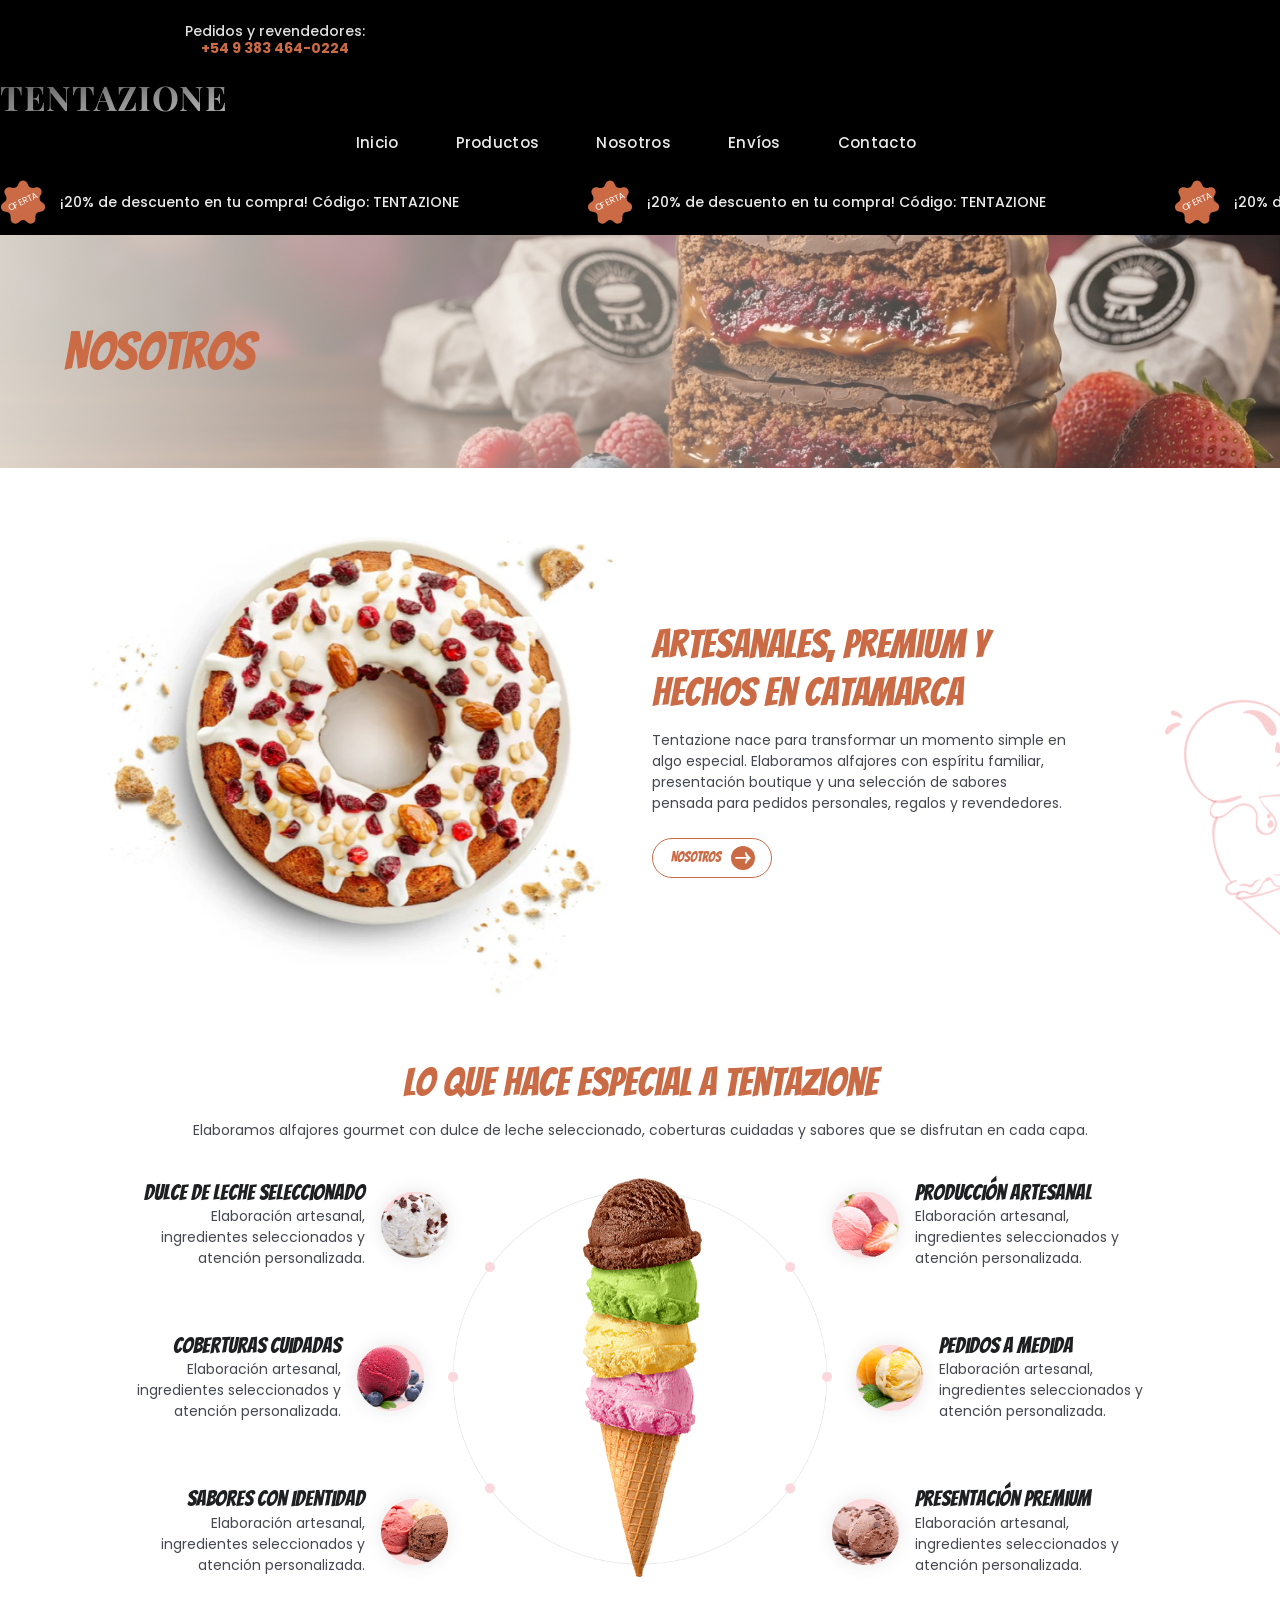
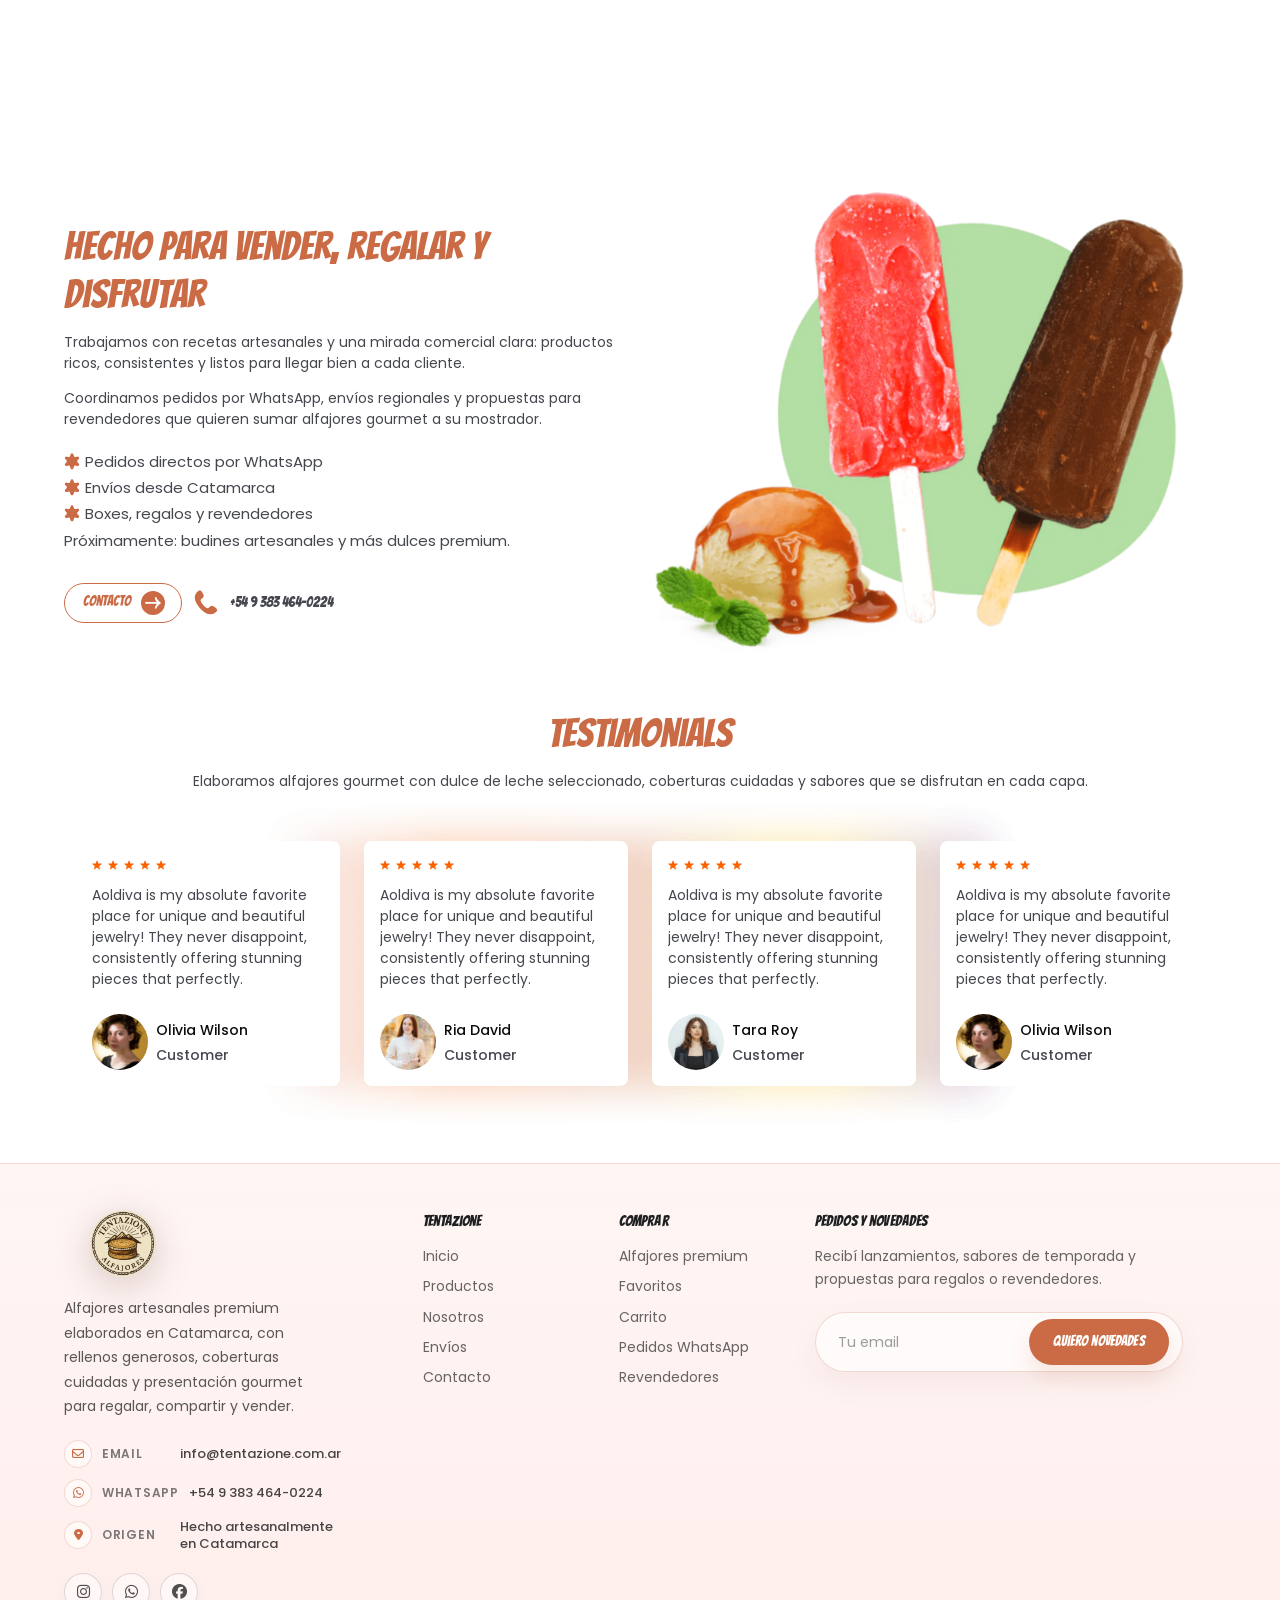
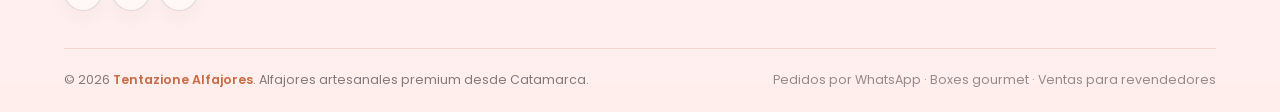
==== commit dd8e3f7c: "cambios" ====
--- a/about.html
+++ b/about.html
@@ -575,24 +575,26 @@
             <!-- TESTIMONIALS SECTION END -->
 
             <!-- FOOTER Start -->
-            <footer class="pt-40 pb-32">
+            <footer class="pt-40 pb-32 tentazione-footer">
                 <div class="container-fluid">
-                    <div class="row row-gap-3 mb-24">
+                    <div class="row row-gap-3 mb-24 tentazione-footer-grid">
                         <div class="col-lg-3 col-md-10 col-sm-5 wow fadeInUp animated" data-wow-delay="0s">
-                            <div class="footer-info-block">
-                                <a href="index.html" class="mb-24 tentazione-header-logo" aria-label="Tentazione Alfajores"><h5 class="tentazione-brand-title tentazione-luminance">TENTAZIONE</h5></a>
-                                <p class="mb-24">Alfajores artesanales premium elaborados en Catamarca. Enviamos pedidos y boxes gourmet a Córdoba, Tucumán, La Rioja, Santiago del Estero, Salta y Mendoza.</p>
-                                <div class="mb-1"><p class="medium-black fw-500">Email: <a href="mailto:info@tentazione.com.ar" class="fw-400 dark-gray">info@tentazione.com.ar</a></p></div>
-                                <div class="mb-1"><p class="medium-black fw-500">WhatsApp: <a href="https://wa.me/5493834640224" class="fw-400 dark-gray">+54 9 383 464-0224</a></p></div>
-                                <div class="mb-24"><p class="medium-black fw-500">Origen: <span class="fw-400 dark-gray">Catamarca, Argentina</span></p></div>
-                                <ul class="list-unstyled social-link">
+                            <div class="footer-info-block tentazione-footer-brand-block">
+                                <a href="index.html" class="tentazione-header-logo tentazione-footer-brand-link" aria-label="Tentazione Alfajores"><h5 class="tentazione-brand-title tentazione-luminance">TENTAZIONE</h5></a>
+                                <p class="tentazione-footer-intro mb-24">Alfajores artesanales premium elaborados en Catamarca, con rellenos generosos, coberturas cuidadas y presentación gourmet para regalar, compartir y vender.</p>
+                                <div class="tentazione-footer-contact">
+                                    <p><i class="far fa-envelope"></i><span>Email</span><a href="mailto:info@tentazione.com.ar">info@tentazione.com.ar</a></p>
+                                    <p><i class="fab fa-whatsapp"></i><span>WhatsApp</span><a href="https://wa.me/5493834640224">+54 9 383 464-0224</a></p>
+                                    <p><i class="fas fa-map-marker-alt"></i><span>Origen</span><strong>Hecho artesanalmente en Catamarca</strong></p>
+                                </div>
+                                <ul class="list-unstyled social-link tentazione-footer-social" aria-label="Redes sociales Tentazione">
                                     <li><a href="https://www.instagram.com/tentazione.ar" class="blog-icons" aria-label="Instagram Tentazione"><i class="fab fa-instagram"></i></a></li>
                                     <li><a href="https://wa.me/5493834640224" class="blog-icons" aria-label="WhatsApp Tentazione"><i class="fab fa-whatsapp"></i></a></li>
                                     <li><a href="https://www.facebook.com/profile.php?id=61565633245039&locale=es_LA" class="blog-icons" aria-label="Facebook Tentazione"><i class="fab fa-facebook"></i></a></li>
                                 </ul>
                             </div>
                         </div>
-                        <div class="offset-lg-1 col-lg-2 col-md-3 col-sm-4 col-6 wow fadeInUp animated" data-wow-delay="30ms">
+                        <div class="offset-lg-1 col-lg-2 col-md-3 col-sm-4 col-6 wow fadeInUp animated tentazione-footer-nav-col" data-wow-delay="30ms">
                             <h6 class="black fw-500 mb-24">Tentazione</h6>
                             <ul class="list-unstyled mb-0">
                                 <li class="mb-8"><a href="index.html">Inicio</a></li>
@@ -602,17 +604,17 @@
                                 <li><a href="contact.html">Contacto</a></li>
                             </ul>
                         </div>
-                        <div class="col-lg-2 col-md-3 col-sm-3 col-6 wow fadeInUp animated" data-wow-delay="40ms">
+                        <div class="col-lg-2 col-md-3 col-sm-3 col-6 wow fadeInUp animated tentazione-footer-nav-col" data-wow-delay="40ms">
                             <h6 class="black fw-500 mb-24">Comprar</h6>
                             <ul class="list-unstyled mb-0">
                                 <li class="mb-8"><a href="shop-grid.html">Alfajores premium</a></li>
                                 <li class="mb-8"><a href="wishlist.html">Favoritos</a></li>
-                                <li class="mb-8"><a href="cart.html">Carrito visual</a></li>
-                                <li class="mb-8"><a href="https://wa.me/c/5493834640224">Pedir por WhatsApp</a></li>
+                                <li class="mb-8"><a href="cart.html">Carrito</a></li>
+                                <li class="mb-8"><a href="https://wa.me/c/5493834640224">Pedidos WhatsApp</a></li>
                                 <li><a href="contact.html">Revendedores</a></li>
                             </ul>
                         </div>
-                        <div class="col-lg-4 col-md-6 col-sm-7 wow fadeInUp animated" data-wow-delay="45ms">
+                        <div class="col-lg-4 col-md-6 col-sm-7 wow fadeInUp animated tentazione-footer-newsletter" data-wow-delay="45ms">
                             <h6 class="black fw-500 mb-24">Pedidos y novedades</h6>
                             <p class="mb-24">Recibí lanzamientos, sabores de temporada y propuestas para regalos o revendedores.</p>
                             <form action="contact.html" method="post" class="newsletter-container mb-24">
@@ -621,10 +623,10 @@
                             </form>
                         </div>
                     </div>
-                    <div class="hr-line mb-24"></div>
-                    <div class="footer-bottom-bar d-flex align-items-end flex-wrap row-gap-2 justify-content-between wow fadeInUp animated" data-wow-delay="50ms">
-                        <p class="dark-gray">© 2026 <a href="index.html" class="color-primary fw-600">Tentazione Alfajores</a>. Alfajores artesanales premium desde Catamarca.</p>
-                        <div class="payment-cards d-flex align-items-center gap-16"><p class="dark-gray mb-0">Pedidos por WhatsApp y ventas para revendedores.</p></div>
+                    <div class="hr-line mb-24 tentazione-footer-rule"></div>
+                    <div class="footer-bottom-bar tentazione-footer-bottom wow fadeInUp animated" data-wow-delay="50ms">
+                        <p class="tentazione-footer-copy">© 2026 <a href="index.html">Tentazione Alfajores</a>. Alfajores artesanales premium desde Catamarca.</p>
+                        <p class="tentazione-footer-note">Pedidos por WhatsApp · Boxes gourmet · Ventas para revendedores</p>
                     </div>
                 </div>
             </footer>
--- a/assets/css/app.css
+++ b/assets/css/app.css
@@ -1138,39 +1138,46 @@
 -------------------------*/
 .back-to-top {
   position: fixed;
-  bottom: 0px;
-  right: 12px;
+  bottom: 22px;
+  right: 22px;
   display: flex;
   align-items: center;
   justify-content: center;
-  width: clamp(84px, 7.25vw, 300px);
-  height: clamp(84px, 7.25vw, 300px);
-  font-size: clamp(96px, 5.208vw, 220px);
-  padding: 11px 0;
+  width: clamp(42px, 3vw, 56px);
+  height: clamp(42px, 3vw, 56px);
+  font-size: clamp(18px, 1.35vw, 26px);
+  padding: 0;
   border-radius: 50%;
   background: #CA6B45;
   color: #FFFFFF;
   text-align: center;
   opacity: 0;
   text-decoration: none;
-  -webkit-transform: scale(0.3);
-  -ms-transform: scale(0.3);
-  transform: scale(0.3);
+  -webkit-transform: translateY(8px) scale(0.92);
+  -ms-transform: translateY(8px) scale(0.92);
+  transform: translateY(8px) scale(0.92);
   z-index: 999;
+  box-shadow: 0 12px 28px rgba(53, 24, 18, 0.16);
   -webkit-transition: all 0.3s;
   transition: all 0.3s;
 }
 .back-to-top:hover {
   background: #1E1F20;
   color: #FFFFFF;
+  box-shadow: 0 16px 34px rgba(30, 31, 32, 0.18);
+  transform: translateY(4px) scale(1);
 }
 .back-to-top.show {
   opacity: 1;
+  transform: translateY(0) scale(1);
 }
 @media (max-width: 490px) {
   .back-to-top {
-    right: -20px;
-    bottom: -20px;
+    right: 14px;
+    bottom: 14px;
+    width: 40px;
+    height: 40px;
+    font-size: 17px;
   }
 }
 
@@ -3382,6 +3389,392 @@
   width: 100%;
 }
 
+.tentazione-footer {
+  background:
+    linear-gradient(180deg, rgba(255, 246, 244, 0.92) 0%, rgba(255, 238, 236, 0.96) 100%),
+    #FFF2F2;
+  border-top: 1px solid rgba(202, 107, 69, 0.14);
+  padding-top: clamp(34px, 3.2vw, 72px);
+  padding-bottom: clamp(20px, 1.8vw, 44px);
+}
+
+.tentazione-footer .container-fluid {
+  max-width: 1640px;
+}
+
+.tentazione-footer-grid {
+  align-items: flex-start;
+  row-gap: clamp(26px, 3vw, 46px) !important;
+}
+
+.tentazione-footer-brand-block {
+  max-width: 390px;
+}
+
+.tentazione-footer-brand-link {
+  display: inline-flex !important;
+  align-items: center;
+  justify-content: flex-start;
+  margin-bottom: clamp(10px, 1.1vw, 18px);
+}
+
+.tentazione-footer-logo {
+  width: min(118px, 31vw);
+  min-height: auto;
+}
+
+.tentazione-footer-logo img {
+  width: clamp(76px, 6vw, 104px);
+  filter: drop-shadow(0 8px 18px rgba(53, 24, 18, 0.2));
+}
+
+.tentazione-footer-intro {
+  max-width: 34ch;
+  color: rgba(30, 31, 32, 0.74);
+  font-size: clamp(14px, 0.82vw, 16px);
+  line-height: 1.75;
+  letter-spacing: 0;
+}
+
+.tentazione-footer-contact {
+  display: grid;
+  gap: 11px;
+  margin: 0 0 clamp(20px, 1.5vw, 28px);
+}
+
+.tentazione-footer-contact p {
+  display: grid;
+  grid-template-columns: 28px minmax(68px, auto) 1fr;
+  align-items: center;
+  column-gap: 10px;
+  margin: 0;
+  color: rgba(30, 31, 32, 0.86);
+  font-size: clamp(13px, 0.78vw, 15px);
+  line-height: 1.35;
+}
+
+.tentazione-footer-contact i {
+  display: inline-grid;
+  place-items: center;
+  width: 28px;
+  height: 28px;
+  border: 1px solid rgba(202, 107, 69, 0.22);
+  border-radius: 50%;
+  background: rgba(255, 255, 255, 0.58);
+  color: #CA6B45;
+  font-size: 12px;
+}
+
+.tentazione-footer-contact span {
+  color: rgba(30, 31, 32, 0.58);
+  font-size: 12px;
+  font-weight: 600;
+  text-transform: uppercase;
+  letter-spacing: 0.06em;
+}
+
+.tentazione-footer-contact a,
+.tentazione-footer-contact strong {
+  color: rgba(30, 31, 32, 0.82);
+  font-weight: 500;
+  text-decoration: none;
+}
+
+.tentazione-footer-contact a:hover {
+  color: #CA6B45;
+}
+
+.tentazione-footer-social {
+  gap: 10px;
+}
+
+.tentazione-footer-social li a.blog-icons {
+  width: 38px;
+  height: 38px;
+  border-color: rgba(30, 31, 32, 0.15);
+  background: rgba(255, 255, 255, 0.5);
+  color: rgba(30, 31, 32, 0.78);
+  box-shadow: 0 8px 20px rgba(53, 24, 18, 0.04);
+  transition: transform 0.28s ease, background-color 0.28s ease, border-color 0.28s ease, color 0.28s ease, box-shadow 0.28s ease;
+}
+
+.tentazione-footer-social li a.blog-icons:hover,
+.tentazione-footer-social li a.blog-icons:focus {
+  transform: translateY(-2px);
+  border-color: rgba(202, 107, 69, 0.68);
+  background: #CA6B45;
+  color: #FFFFFF;
+  box-shadow: 0 12px 26px rgba(202, 107, 69, 0.18);
+}
+
+.tentazione-footer-nav-col {
+  padding-top: clamp(4px, 0.5vw, 10px);
+}
+
+.tentazione-footer-nav-col h6,
+.tentazione-footer-newsletter h6 {
+  margin-bottom: clamp(14px, 1.2vw, 22px) !important;
+  color: #1E1F20;
+  font-size: clamp(15px, 0.9vw, 17px);
+  letter-spacing: 0.01em;
+}
+
+.tentazione-footer-nav-col li {
+  margin-bottom: 9px !important;
+}
+
+.tentazione-footer-nav-col a {
+  position: relative;
+  color: rgba(30, 31, 32, 0.68);
+  font-size: clamp(14px, 0.82vw, 15px);
+  line-height: 1.45;
+  text-decoration: none;
+  transition: color 0.25s ease, transform 0.25s ease;
+}
+
+.tentazione-footer-nav-col a::after {
+  content: "";
+  position: absolute;
+  left: 0;
+  bottom: -3px;
+  width: 100%;
+  height: 1px;
+  background: rgba(202, 107, 69, 0.58);
+  transform: scaleX(0);
+  transform-origin: left center;
+  transition: transform 0.25s ease;
+}
+
+.tentazione-footer-nav-col a:hover {
+  color: #CA6B45;
+  transform: translateX(2px);
+}
+
+.tentazione-footer-nav-col a:hover::after {
+  transform: scaleX(1);
+}
+
+.tentazione-footer-newsletter {
+  padding-top: clamp(4px, 0.5vw, 10px);
+}
+
+.tentazione-footer-newsletter > p {
+  max-width: 42ch;
+  color: rgba(30, 31, 32, 0.68);
+  font-size: clamp(14px, 0.82vw, 16px);
+  line-height: 1.65;
+}
+
+.tentazione-footer .newsletter-container {
+  max-width: 520px;
+  min-height: 58px;
+  border: 1px solid rgba(202, 107, 69, 0.24);
+  background: rgba(255, 255, 255, 0.66);
+  box-shadow: inset 0 1px 0 rgba(255, 255, 255, 0.76), 0 12px 30px rgba(53, 24, 18, 0.05);
+}
+
+.tentazione-footer .newsletter-container:focus-within {
+  border-color: rgba(202, 107, 69, 0.58);
+  box-shadow: inset 0 1px 0 rgba(255, 255, 255, 0.82), 0 14px 34px rgba(202, 107, 69, 0.1);
+}
+
+.tentazione-footer .newsletter-container .newsletter-block input {
+  min-height: 58px;
+  padding: 16px 190px 16px 22px;
+  color: #1E1F20;
+  font-size: 14px;
+  line-height: 1.3;
+}
+
+.tentazione-footer .newsletter-container .newsletter-block input::placeholder {
+  color: rgba(30, 31, 32, 0.44);
+}
+
+.tentazione-footer .newsletter-container button {
+  right: 6px;
+  padding: 12px 23px;
+  min-height: 46px;
+  border: 1px solid rgba(202, 107, 69, 0.92);
+  box-shadow: 0 10px 22px rgba(202, 107, 69, 0.16);
+  transition: transform 0.28s ease, box-shadow 0.28s ease, background-color 0.28s ease;
+}
+
+.tentazione-footer .newsletter-container button .text {
+  transform: none;
+  padding-right: 0;
+  letter-spacing: 0.01em;
+}
+
+.tentazione-footer .newsletter-container button:hover {
+  transform: translate(-5%, -50%) translateY(-1px);
+  box-shadow: 0 14px 28px rgba(202, 107, 69, 0.22);
+}
+
+.tentazione-footer .newsletter-container button:hover .text {
+  transform: none;
+}
+
+.tentazione-footer-rule {
+  border-color: rgba(53, 24, 18, 0.1);
+  margin-top: clamp(2px, 1vw, 14px);
+}
+
+.tentazione-footer-bottom {
+  display: flex;
+  align-items: center;
+  justify-content: space-between;
+  gap: 14px 24px;
+}
+
+.tentazione-footer-copy,
+.tentazione-footer-note {
+  margin: 0;
+  color: rgba(30, 31, 32, 0.56);
+  font-size: clamp(12.5px, 0.74vw, 14px);
+  line-height: 1.55;
+}
+
+.tentazione-footer-copy a {
+  color: #CA6B45;
+  font-weight: 600;
+  text-decoration: none;
+}
+
+.tentazione-footer-note {
+  text-align: right;
+  color: rgba(30, 31, 32, 0.48);
+}
+
+@media (min-width: 1200px) {
+  .tentazione-footer-grid > .offset-lg-1 {
+    margin-left: 5.5%;
+  }
+}
+
+@media (max-width: 991.98px) {
+  .tentazione-footer-brand-block {
+    max-width: 520px;
+  }
+
+  .tentazione-footer-intro {
+    max-width: 46ch;
+  }
+
+  .tentazione-footer-bottom {
+    align-items: flex-start;
+    flex-direction: column;
+  }
+
+  .tentazione-footer-note {
+    text-align: left;
+  }
+}
+
+@media (max-width: 575.98px) {
+  .tentazione-footer {
+    padding-top: 30px;
+    padding-bottom: 24px;
+  }
+
+  .tentazione-footer-grid {
+    row-gap: 28px !important;
+  }
+
+  .tentazione-footer-brand-block,
+  .tentazione-footer-intro,
+  .tentazione-footer-newsletter > p {
+    max-width: none;
+  }
+
+  .tentazione-footer-brand-link {
+    margin-bottom: 8px;
+  }
+
+  .tentazione-footer-logo {
+    width: 88px;
+  }
+
+  .tentazione-footer-logo img {
+    width: 78px;
+  }
+
+  .tentazione-footer-intro {
+    margin-bottom: 20px !important;
+    font-size: 14px;
+    line-height: 1.68;
+  }
+
+  .tentazione-footer-contact {
+    gap: 12px;
+  }
+
+  .tentazione-footer-contact p {
+    grid-template-columns: 30px 1fr;
+    row-gap: 2px;
+  }
+
+  .tentazione-footer-contact span,
+  .tentazione-footer-contact a,
+  .tentazione-footer-contact strong {
+    grid-column: 2;
+  }
+
+  .tentazione-footer-contact span {
+    font-size: 11px;
+  }
+
+  .tentazione-footer-social li a.blog-icons {
+    width: 36px;
+    height: 36px;
+  }
+
+  .tentazione-footer-nav-col h6,
+  .tentazione-footer-newsletter h6 {
+    margin-bottom: 12px !important;
+  }
+
+  .tentazione-footer-nav-col li {
+    margin-bottom: 8px !important;
+  }
+
+  .tentazione-footer .newsletter-container {
+    display: grid;
+    gap: 10px;
+    min-height: 0;
+    padding: 6px;
+    border-radius: 28px;
+  }
+
+  .tentazione-footer .newsletter-container .newsletter-block input {
+    min-height: 46px;
+    padding: 13px 16px;
+  }
+
+  .tentazione-footer .newsletter-container button {
+    position: relative;
+    inset: auto;
+    justify-content: center;
+    width: 100%;
+    min-height: 44px;
+    transform: none;
+  }
+
+  .tentazione-footer .newsletter-container button:hover {
+    transform: translateY(-1px);
+  }
+
+  .tentazione-footer-bottom {
+    gap: 7px;
+    padding-top: 2px;
+  }
+
+  .tentazione-footer-copy,
+  .tentazione-footer-note {
+    font-size: 12.5px;
+    line-height: 1.6;
+  }
+}
+
 .title-banner {
   background-image: url(../media/banner/title-banner.png);
   background-repeat: no-repeat;
@@ -5293,7 +5686,7 @@
   min-width: max-content;
   align-items: center;
   white-space: nowrap;
-  animation: tentazione-offer-marquee-scroll 18s linear infinite;
+  animation: tentazione-offer-marquee-scroll 28s linear infinite;
   will-change: transform;
 }
 
@@ -5367,7 +5760,7 @@
   }
 
   .marquesina-promocional .tentazione-offer-marquee__track {
-    animation-duration: 13s;
+    animation-duration: 24s;
   }
 
   .marquesina-promocional .tentazione-offer-marquee__segment {
@@ -5377,7 +5770,7 @@
 
 @media (max-width: 575.98px) {
   .marquesina-promocional .tentazione-offer-marquee__track {
-    animation-duration: 11s;
+    animation-duration: 22s;
   }
 
   .marquesina-promocional .tentazione-offer-marquee__text {
--- a/assets/css/tentazione-brand.css
+++ b/assets/css/tentazione-brand.css
@@ -230,16 +230,17 @@
   display: inline-flex !important;
   align-items: center;
   justify-content: center;
-  width: min(150px, 40vw);
-  min-height: 90px;
+  width: min(118px, 31vw);
+  min-height: 0;
 }
 
 .tentazione-footer-logo img {
   display: block;
-  width: 112px;
+  width: clamp(76px, 6vw, 104px);
   max-width: 100%;
-  height: auto;
-  filter: drop-shadow(0 10px 22px rgba(0, 0, 0, 0.32));
+  height: clamp(76px, 6vw, 104px);
+  object-fit: contain;
+  filter: drop-shadow(0 8px 18px rgba(53, 24, 18, 0.2));
 }
 
 .tentazione-ecommerce-panel {
